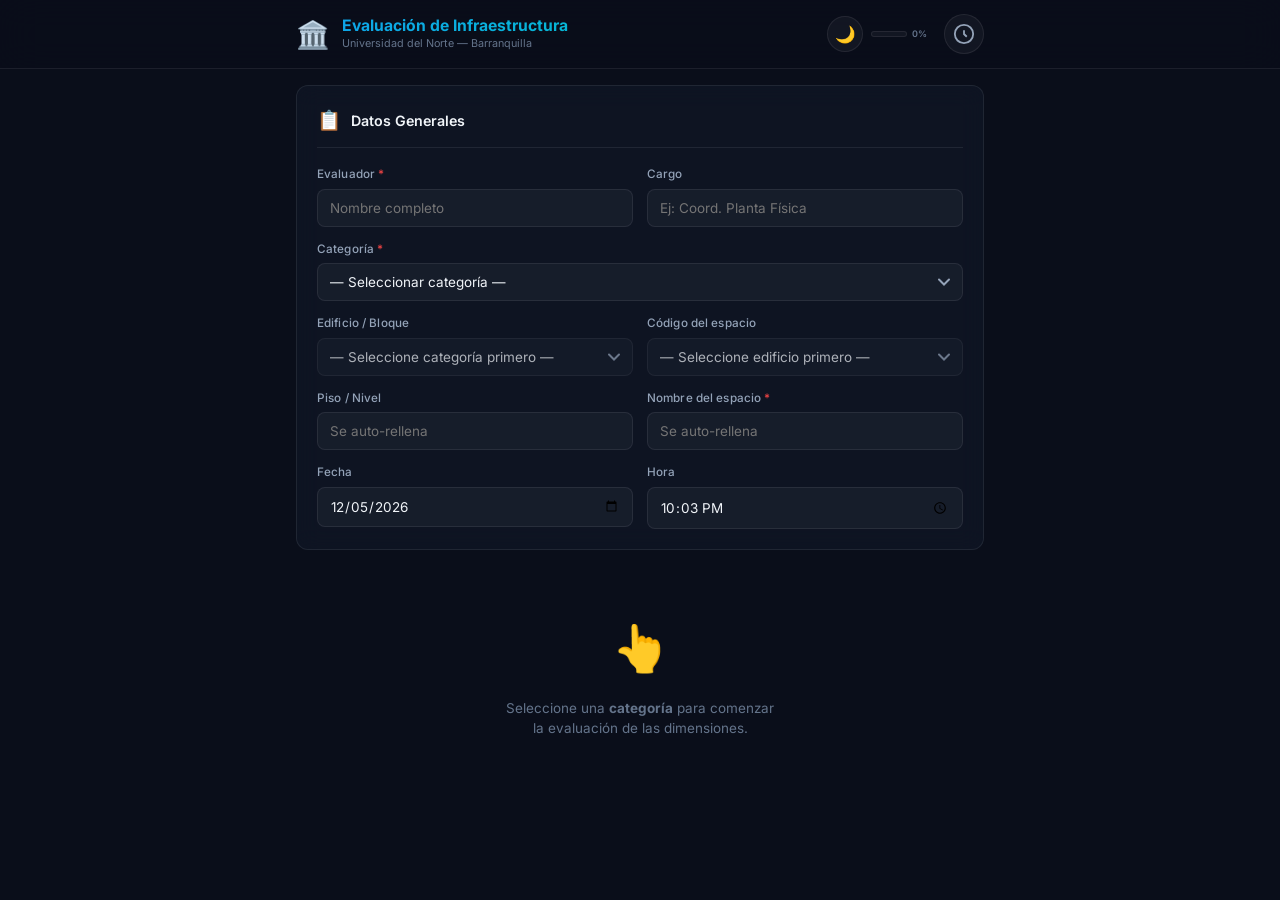
==== index.html @ 03ca499d "Actualizar espacios: Agregado espacio Piscina" ====
<!DOCTYPE html>
<html lang="es">
<head>
  <meta charset="UTF-8">
  <script>
    window.onerror = function (message, url, lineNo, colNo, error) {
      alert("Error de JS detectado:\n" + message + "\nEn: " + url + "\nLínea: " + lineNo + " Col: " + colNo + "\nStack: " + (error ? error.stack : "N/A"));
      return false;
    };
  </script>
  <meta name="viewport" content="width=device-width, initial-scale=1.0, user-scalable=no">
  <title>Evaluación de Infraestructura v2 — UniNorte</title>
  <meta name="description" content="Formulario digital con captura fotográfica para evaluar espacios físicos e infraestructura universitaria.">
  <link rel="icon" type="image/png" href="icon.png">
  <link rel="apple-touch-icon" href="icon.png">
  <meta name="apple-mobile-web-app-capable" content="yes">
  <meta name="apple-mobile-web-app-status-bar-style" content="black-translucent">
  <meta name="apple-mobile-web-app-title" content="Eval UniNorte">
  <link rel="preconnect" href="https://fonts.googleapis.com">
  <link rel="preconnect" href="https://fonts.gstatic.com" crossorigin>
  <link href="https://fonts.googleapis.com/css2?family=Inter:wght@300;400;500;600;700;800&display=swap" rel="stylesheet">
  <style>
    /* === INICIO_CSS === */
/* ==========================================================
   styles.css — UniNorte Evaluation Form v2 (with Photos)
   Dark theme, glassmorphism, mobile-first
   ========================================================== */

:root {
  --bg-primary: #0a0e1a;
  --bg-secondary: #111827;
  --bg-card: rgba(17, 24, 39, 0.7);
  --bg-glass: rgba(255, 255, 255, 0.04);
  --border: rgba(255, 255, 255, 0.08);
  --border-active: rgba(14, 165, 233, 0.4);
  --text-primary: #f1f5f9;
  --text-secondary: #94a3b8;
  --text-muted: #64748b;
  --accent-start: #0ea5e9;
  --accent-end: #06b6d4;
  --accent: #0ea5e9;
  --green: #22c55e;
  --blue: #3b82f6;
  --yellow: #eab308;
  --orange: #f97316;
  --red: #ef4444;
  --radius: 12px;
  --radius-sm: 8px;
  --shadow: 0 4px 24px rgba(0, 0, 0, 0.3);
  --transition: 0.2s cubic-bezier(0.4, 0, 0.2, 1);
}

[data-theme="light"] {
  --bg-primary: #f1f5f9;
  --bg-secondary: #ffffff;
  --bg-card: rgba(255, 255, 255, 0.85);
  --bg-glass: rgba(0, 0, 0, 0.03);
  --border: rgba(0, 0, 0, 0.1);
  --border-active: rgba(14, 165, 233, 0.5);
  --text-primary: #1e293b;
  --text-secondary: #475569;
  --text-muted: #94a3b8;
  --shadow: 0 4px 24px rgba(0, 0, 0, 0.08);
}

/* Theme Toggle */
.btn-theme {
  background: var(--bg-glass); border: 1px solid var(--border);
  color: var(--text-secondary); width: 36px; height: 36px;
  border-radius: 50%; display: flex; align-items: center; justify-content: center;
  cursor: pointer; transition: all var(--transition); font-size: 1.1rem; line-height: 1;
}
.btn-theme:hover { border-color: var(--accent); color: var(--accent); }

*, *::before, *::after { box-sizing: border-box; margin: 0; padding: 0; }
html { font-size: 15px; -webkit-tap-highlight-color: transparent; }

body {
  font-family: 'Inter', -apple-system, BlinkMacSystemFont, sans-serif;
  background: var(--bg-primary);
  color: var(--text-primary);
  min-height: 100dvh;
  line-height: 1.5;
  overflow-x: hidden;
}

/* ===== Header ===== */
.app-header {
  position: sticky; top: 0; z-index: 100;
  background: rgba(10, 14, 26, 0.85);
  backdrop-filter: blur(20px); -webkit-backdrop-filter: blur(20px);
  border-bottom: 1px solid var(--border);
}

.header-inner {
  max-width: 720px; margin: 0 auto; padding: 14px 16px;
  display: flex; align-items: center; justify-content: space-between; gap: 12px;
}

.header-brand { display: flex; align-items: center; gap: 12px; }
.header-icon { font-size: 1.8rem; line-height: 1; }

.header-brand h1 {
  font-size: 1.05rem; font-weight: 700;
  background: linear-gradient(135deg, var(--accent-start), var(--accent-end));
  -webkit-background-clip: text; -webkit-text-fill-color: transparent; background-clip: text;
  line-height: 1.3;
}

.header-brand p { font-size: 0.72rem; color: var(--text-muted); }

.header-actions { display: flex; align-items: center; gap: 8px; position: relative; }

/* Storage Indicator */
.storage-indicator {
  display: flex; align-items: center; gap: 5px;
}

.storage-bar {
  width: 36px; height: 6px;
  background: var(--bg-glass);
  border-radius: 3px;
  overflow: hidden;
  border: 1px solid var(--border);
}

.storage-fill {
  height: 100%; width: 0%;
  background: var(--green);
  border-radius: 3px;
  transition: width 0.5s ease, background 0.5s ease;
}

.storage-fill.warn { background: var(--yellow); }
.storage-fill.danger { background: var(--red); }

.storage-text {
  font-size: 0.6rem; color: var(--text-muted); font-weight: 600;
  min-width: 24px;
}

.btn-icon {
  background: var(--bg-glass); border: 1px solid var(--border);
  color: var(--text-secondary); width: 40px; height: 40px;
  border-radius: 50%; display: flex; align-items: center; justify-content: center;
  cursor: pointer; transition: all var(--transition);
}

.btn-icon:hover { background: rgba(14, 165, 233, 0.15); color: var(--accent); border-color: var(--border-active); }

.eval-badge {
  position: absolute; top: -4px; right: -4px;
  background: linear-gradient(135deg, var(--accent-start), var(--accent-end));
  color: white; font-size: 0.65rem; font-weight: 700;
  min-width: 20px; height: 20px; border-radius: 10px;
  display: flex; align-items: center; justify-content: center; padding: 0 5px;
}

/* ===== Main ===== */
.main-content { max-width: 720px; margin: 0 auto; padding: 16px; padding-bottom: 100px; }

/* ===== Form Sections ===== */
.form-section {
  background: var(--bg-card); border: 1px solid var(--border);
  border-radius: var(--radius); padding: 20px; margin-bottom: 16px;
  backdrop-filter: blur(12px); -webkit-backdrop-filter: blur(12px);
  animation: fadeInUp 0.3s ease-out;
}

@keyframes fadeInUp {
  from { opacity: 0; transform: translateY(12px); }
  to { opacity: 1; transform: translateY(0); }
}

.section-header {
  display: flex; align-items: center; gap: 10px;
  margin-bottom: 18px; padding-bottom: 12px; border-bottom: 1px solid var(--border);
}

.section-icon { font-size: 1.3rem; }
.section-header h2 { font-size: 0.95rem; font-weight: 600; }

.photo-hint {
  font-size: 0.75rem; color: var(--text-muted); margin-bottom: 16px;
  padding: 8px 12px; background: rgba(14, 165, 233, 0.06);
  border-radius: var(--radius-sm); border-left: 3px solid var(--accent);
}

/* ===== Form Grid ===== */
.form-grid { display: grid; grid-template-columns: 1fr 1fr; gap: 14px; }
.form-group { display: flex; flex-direction: column; gap: 5px; }
.form-group.full-width { grid-column: 1 / -1; }

label { font-size: 0.78rem; font-weight: 500; color: var(--text-secondary); letter-spacing: 0.01em; }
.required { color: var(--red); }
.label-warning { color: var(--orange) !important; font-weight: 600 !important; }

input, select, textarea {
  background: var(--bg-glass); border: 1px solid var(--border);
  border-radius: var(--radius-sm); color: var(--text-primary);
  font-family: inherit; font-size: 0.9rem; padding: 10px 12px;
  transition: all var(--transition); width: 100%;
}

input:focus, select:focus, textarea:focus {
  outline: none; border-color: var(--accent); box-shadow: 0 0 0 3px rgba(14, 165, 233, 0.15);
}

select {
  cursor: pointer; appearance: none;
  background-image: url("data:image/svg+xml,%3Csvg width='12' height='8' viewBox='0 0 12 8' fill='none' xmlns='http://www.w3.org/2000/svg'%3E%3Cpath d='M1 1.5L6 6.5L11 1.5' stroke='%2394a3b8' stroke-width='2' stroke-linecap='round'/%3E%3C/svg%3E");
  background-repeat: no-repeat; background-position: right 12px center; padding-right: 36px;
}

select option {
  background-color: var(--bg-secondary);
  color: var(--text-primary);
}

textarea { resize: vertical; min-height: 70px; }

/* ===== Dimension Cards ===== */
.dimension-card {
  background: var(--bg-glass); border: 1px solid var(--border);
  border-radius: var(--radius); padding: 16px; margin-bottom: 12px;
  transition: border-color var(--transition);
}

.dimension-card.scored { border-color: var(--border-active); }
.dimension-card.warning { border-color: rgba(249, 115, 22, 0.5); background: rgba(249, 115, 22, 0.04); }

.dim-header { display: flex; align-items: center; justify-content: space-between; margin-bottom: 12px; }
.dim-name { font-size: 0.88rem; font-weight: 600; }

.dim-score-badge {
  font-size: 0.75rem; font-weight: 700; padding: 3px 10px;
  border-radius: 20px; background: var(--bg-glass); color: var(--text-muted);
  transition: all var(--transition);
}

/* Score Radio Group */
.score-group { display: flex; gap: 6px; flex-wrap: wrap; }
.score-option { position: relative; }
.score-option input { position: absolute; opacity: 0; width: 0; height: 0; }

.score-label {
  display: flex; align-items: center; justify-content: center;
  width: 44px; height: 40px; border-radius: var(--radius-sm);
  border: 1.5px solid var(--border); background: var(--bg-glass);
  font-size: 0.85rem; font-weight: 600; color: var(--text-secondary);
  cursor: pointer; transition: all var(--transition); user-select: none;
}

.score-label:hover { border-color: var(--text-muted); background: rgba(255, 255, 255, 0.06); }
.score-option input:checked + .score-label { transform: scale(1.05); box-shadow: 0 2px 12px rgba(0, 0, 0, 0.3); }

.score-option input[value="5"]:checked + .score-label { background: rgba(34, 197, 94, 0.2); border-color: var(--green); color: var(--green); }
.score-option input[value="4"]:checked + .score-label { background: rgba(59, 130, 246, 0.2); border-color: var(--blue); color: var(--blue); }
.score-option input[value="3"]:checked + .score-label { background: rgba(234, 179, 8, 0.2); border-color: var(--yellow); color: var(--yellow); }
.score-option input[value="2"]:checked + .score-label { background: rgba(249, 115, 22, 0.2); border-color: var(--orange); color: var(--orange); }
.score-option input[value="1"]:checked + .score-label { background: rgba(239, 68, 68, 0.2); border-color: var(--red); color: var(--red); }
.score-option input[value="na"]:checked + .score-label { background: rgba(100, 116, 139, 0.2); border-color: var(--text-muted); color: var(--text-muted); }

.score-label.na-label { font-size: 0.7rem; letter-spacing: 0.03em; }

/* ===== Photo Section per Dimension ===== */
.dim-photo-row {
  display: flex; align-items: center; gap: 8px; margin-top: 10px; flex-wrap: wrap;
}

.btn-photo {
  display: inline-flex; align-items: center; gap: 5px;
  padding: 6px 12px; border-radius: var(--radius-sm);
  border: 1.5px dashed var(--border); background: transparent;
  color: var(--text-muted); font-family: inherit; font-size: 0.72rem; font-weight: 500;
  cursor: pointer; transition: all var(--transition);
}

.btn-photo:hover { border-color: var(--accent); color: var(--accent); background: rgba(14, 165, 233, 0.06); }
.btn-photo:disabled { opacity: 0.3; cursor: not-allowed; }
.btn-photo:disabled:hover { border-color: var(--border); color: var(--text-muted); background: transparent; }

.photo-thumb-wrap {
  position: relative; display: inline-block;
}

.photo-thumb {
  width: 48px; height: 48px; border-radius: var(--radius-sm);
  object-fit: cover; border: 1.5px solid var(--border);
  cursor: pointer; transition: all var(--transition);
}

.photo-thumb:hover { border-color: var(--accent); transform: scale(1.08); }

.photo-remove {
  position: absolute; top: -6px; right: -6px;
  width: 20px; height: 20px; border-radius: 50%;
  background: var(--red); color: white; border: 2px solid var(--bg-primary);
  font-size: 0.6rem; font-weight: 700;
  display: flex; align-items: center; justify-content: center;
  cursor: pointer; transition: transform var(--transition);
  line-height: 1;
}

.photo-remove:hover { transform: scale(1.2); }

.photo-count {
  font-size: 0.68rem; color: var(--text-muted); font-weight: 500;
}

/* ===== Lightbox ===== */
.lightbox {
  position: fixed; inset: 0; z-index: 500;
  background: rgba(0, 0, 0, 0.92);
  display: flex; align-items: center; justify-content: center;
  opacity: 0; visibility: hidden; transition: all 0.3s ease;
}

.lightbox.open { opacity: 1; visibility: visible; }

.lightbox img {
  max-width: 92vw; max-height: 88vh;
  border-radius: var(--radius); object-fit: contain;
  box-shadow: 0 8px 40px rgba(0, 0, 0, 0.5);
}

.lightbox-close {
  position: absolute; top: 16px; right: 16px;
  background: rgba(255, 255, 255, 0.1); border: 1px solid rgba(255, 255, 255, 0.2);
  color: white; width: 40px; height: 40px; border-radius: 50%;
  font-size: 1.2rem; cursor: pointer; display: flex; align-items: center; justify-content: center;
  transition: background var(--transition);
}

.lightbox-close:hover { background: rgba(255, 255, 255, 0.2); }

/* ===== Descriptor Accordion ===== */
.dim-descriptors-toggle {
  display: inline-flex; align-items: center; gap: 4px; margin-top: 10px;
  font-size: 0.72rem; color: var(--text-muted); cursor: pointer;
  background: none; border: none; padding: 4px 0; transition: color var(--transition);
}

.dim-descriptors-toggle:hover { color: var(--accent); }
.dim-descriptors-toggle .arrow { transition: transform var(--transition); font-size: 0.6rem; }
.dim-descriptors-toggle.open .arrow { transform: rotate(90deg); }

.dim-descriptors {
  display: none; margin-top: 10px; padding: 10px 12px;
  background: rgba(0, 0, 0, 0.2); border-radius: var(--radius-sm);
  font-size: 0.75rem; line-height: 1.6;
}

.dim-descriptors.open { display: block; animation: fadeInUp 0.2s ease-out; }

.desc-item { display: flex; gap: 8px; padding: 5px 0; border-bottom: 1px solid rgba(255, 255, 255, 0.04); }
.desc-item:last-child { border-bottom: none; }
.desc-score { font-weight: 700; min-width: 18px; flex-shrink: 0; }
.desc-score.s5 { color: var(--green); } .desc-score.s4 { color: var(--blue); }
.desc-score.s3 { color: var(--yellow); } .desc-score.s2 { color: var(--orange); }
.desc-score.s1 { color: var(--red); }
.desc-text { color: var(--text-secondary); }

/* ===== Result ===== */
.result-card {
  display: flex; align-items: center; gap: 20px; padding: 20px;
  border-radius: var(--radius); background: var(--bg-glass);
  border: 1px solid var(--border); transition: all 0.4s ease;
}

.result-score { display: flex; flex-direction: column; align-items: center; min-width: 80px; }

.score-value { font-size: 2.4rem; font-weight: 800; line-height: 1; transition: color 0.4s ease; }
.score-label { font-size: 0.7rem; color: var(--text-muted); margin-top: 4px; text-transform: uppercase; letter-spacing: 0.08em; }

.result-details { flex: 1; }

.result-badge {
  display: inline-block; padding: 5px 16px; border-radius: 20px;
  font-size: 0.85rem; font-weight: 700; background: var(--bg-glass);
  color: var(--text-muted); transition: all 0.4s ease;
}

.result-action { font-size: 0.78rem; color: var(--text-secondary); margin-top: 8px; }

/* ===== Buttons ===== */
.form-actions { display: flex; gap: 12px; margin-top: 8px; padding-bottom: 20px; }

.btn-primary {
  flex: 1; display: flex; align-items: center; justify-content: center; gap: 8px;
  padding: 14px 24px; border: none; border-radius: var(--radius);
  background: linear-gradient(135deg, var(--accent-start), var(--accent-end));
  color: white; font-family: inherit; font-size: 0.95rem; font-weight: 600;
  cursor: pointer; transition: all var(--transition);
  box-shadow: 0 4px 16px rgba(14, 165, 233, 0.3);
}

.btn-primary:hover { transform: translateY(-1px); box-shadow: 0 6px 24px rgba(14, 165, 233, 0.4); }
.btn-primary:active { transform: translateY(0); }

.btn-secondary {
  padding: 14px 20px; border: 1px solid var(--border); border-radius: var(--radius);
  background: var(--bg-glass); color: var(--text-secondary);
  font-family: inherit; font-size: 0.88rem; font-weight: 500;
  cursor: pointer; transition: all var(--transition);
}

.btn-secondary:hover { border-color: var(--text-muted); color: var(--text-primary); }

.btn-sm {
  padding: 8px 14px; border-radius: var(--radius-sm); font-size: 0.78rem; font-weight: 500;
  cursor: pointer; transition: all var(--transition); font-family: inherit;
}

.btn-outline { background: var(--bg-glass); border: 1px solid var(--border); color: var(--text-secondary); }
.btn-outline:hover { border-color: var(--accent); color: var(--accent); }
.btn-danger { background: rgba(239, 68, 68, 0.1); border: 1px solid rgba(239, 68, 68, 0.3); color: var(--red); }
.btn-danger:hover { background: rgba(239, 68, 68, 0.2); }

/* ===== Empty State ===== */
.empty-state { text-align: center; padding: 48px 20px; color: var(--text-muted); }
.empty-icon { font-size: 3rem; margin-bottom: 16px; animation: bounce 2s infinite; }
@keyframes bounce { 0%, 100% { transform: translateY(0); } 50% { transform: translateY(-8px); } }
.empty-state p { font-size: 0.9rem; max-width: 280px; margin: 0 auto; }

/* ===== Drawer ===== */
.drawer-overlay {
  position: fixed; inset: 0; background: rgba(0, 0, 0, 0.6); z-index: 200;
  opacity: 0; visibility: hidden; transition: all 0.3s ease;
}

.drawer-overlay.open { opacity: 1; visibility: visible; }

.drawer {
  position: fixed; top: 0; right: -100%; width: min(400px, 90vw); height: 100dvh;
  background: var(--bg-secondary); border-left: 1px solid var(--border); z-index: 201;
  display: flex; flex-direction: column;
  transition: right 0.35s cubic-bezier(0.4, 0, 0.2, 1); overflow: hidden;
}

.drawer.open { right: 0; }

.drawer-header {
  display: flex; align-items: center; justify-content: space-between;
  padding: 16px 20px; border-bottom: 1px solid var(--border); flex-shrink: 0;
}

.drawer-header h2 { font-size: 1rem; font-weight: 600; }

.drawer-actions {
  display: flex; gap: 8px; padding: 12px 20px; border-bottom: 1px solid var(--border);
  flex-wrap: wrap; flex-shrink: 0;
}

.drawer-stats {
  padding: 12px 20px; font-size: 0.78rem; color: var(--text-muted);
  border-bottom: 1px solid var(--border); flex-shrink: 0;
}

.drawer-list { flex: 1; overflow-y: auto; padding: 12px 20px; }

.history-item {
  display: flex; align-items: center; gap: 12px;
  padding: 12px; margin-bottom: 8px;
  border-radius: var(--radius-sm); background: var(--bg-glass);
  border: 1px solid var(--border); border-left: 4px solid var(--text-muted);
  transition: all var(--transition);
}

.history-item:hover { background: rgba(255, 255, 255, 0.06); }
.history-info { flex: 1; min-width: 0; }
.history-name { font-size: 0.85rem; font-weight: 600; white-space: nowrap; overflow: hidden; text-overflow: ellipsis; }
.history-meta { font-size: 0.72rem; color: var(--text-muted); margin-top: 2px; }
.history-photos { font-size: 0.65rem; color: var(--accent); margin-top: 1px; }
.history-score { font-size: 1.1rem; font-weight: 800; min-width: 36px; text-align: center; }

.history-delete {
  background: none; border: none; color: var(--text-muted);
  cursor: pointer; padding: 4px; font-size: 1rem; transition: color var(--transition); flex-shrink: 0;
}

.history-delete:hover { color: var(--red); }
.history-empty { text-align: center; padding: 40px 0; color: var(--text-muted); font-size: 0.85rem; }

/* ===== Toast ===== */
.toast {
  position: fixed; bottom: -80px; left: 50%; transform: translateX(-50%);
  background: var(--bg-secondary); border: 1px solid var(--border);
  color: var(--text-primary); padding: 12px 24px; border-radius: var(--radius);
  font-size: 0.85rem; font-weight: 500; z-index: 300; box-shadow: var(--shadow);
  transition: bottom 0.4s cubic-bezier(0.4, 0, 0.2, 1); white-space: nowrap;
  max-width: 90vw; overflow: hidden; text-overflow: ellipsis;
}

.toast.show { bottom: 24px; }

/* ===== Perception / Attractiveness Scale ===== */
.perception-question {
  font-size: 0.95rem; font-weight: 500; color: var(--text-secondary);
  margin-bottom: 16px; line-height: 1.5; text-align: center;
}

.perception-scale {
  display: flex; justify-content: center; gap: 10px;
  flex-wrap: wrap; margin-bottom: 8px;
}

.perception-option {
  display: flex; flex-direction: column; align-items: center; gap: 6px;
  cursor: pointer; user-select: none; -webkit-user-select: none;
  transition: all 0.25s cubic-bezier(0.4, 0, 0.2, 1);
}

.perception-option input[type="radio"] {
  position: absolute; opacity: 0; width: 0; height: 0;
}

.perception-emoji {
  font-size: 2.8rem; line-height: 1;
  width: 64px; height: 64px;
  display: flex; align-items: center; justify-content: center;
  border-radius: 50%;
  border: 2px solid var(--border);
  background: var(--bg-glass);
  transition: all 0.25s cubic-bezier(0.4, 0, 0.2, 1);
}

.perception-option:active .perception-emoji {
  transform: scale(0.9);
}

.perception-option input:checked ~ .perception-emoji {
  transform: scale(1.18);
  border-color: var(--accent);
  box-shadow: 0 0 20px rgba(14, 165, 233, 0.35), 0 0 40px rgba(14, 165, 233, 0.1);
  background: rgba(14, 165, 233, 0.12);
}

.perception-label {
  font-size: 0.7rem; font-weight: 600; color: var(--text-muted);
  text-align: center; max-width: 72px; line-height: 1.2;
  transition: color 0.2s;
}

.perception-option input:checked ~ .perception-label {
  color: var(--accent);
}

.perception-selected-text {
  text-align: center; font-size: 0.82rem; font-weight: 500;
  color: var(--accent); min-height: 1.3em;
  margin-top: 4px;
  transition: opacity 0.3s;
}

/* Responsive: larger emojis on phones for easy tapping */
@media (max-width: 500px) {
  .perception-emoji {
    font-size: 2.5rem; width: 58px; height: 58px;
  }
  .perception-scale { gap: 6px; }
  .perception-label { font-size: 0.65rem; max-width: 62px; }
}

@media (min-width: 501px) {
  .perception-emoji {
    font-size: 3rem; width: 70px; height: 70px;
  }
}

/* ===== Responsive ===== */
@media (max-width: 500px) {
  html { font-size: 14px; }
  .form-grid { grid-template-columns: 1fr; }
  .result-card { flex-direction: column; text-align: center; }
  .form-actions { flex-direction: column; }
  .score-label { width: 40px; height: 36px; font-size: 0.8rem; }
  .header-brand h1 { font-size: 0.92rem; }
  .photo-thumb { width: 42px; height: 42px; }
}
    /* === FIN_CSS === */
  </style>
</head>
<body>
  <!-- Header -->
  <header class="app-header">
    <div class="header-inner">
      <div class="header-brand">
        <div class="header-icon">🏛️</div>
        <div>
          <h1>Evaluación de Infraestructura</h1>
          <p>Universidad del Norte — Barranquilla</p>
        </div>
      </div>
      <div class="header-actions">
        <button id="btnTheme" class="btn-theme" title="Cambiar tema">🌙</button>
        <div class="storage-indicator" id="storageIndicator" title="Uso de almacenamiento">
          <div class="storage-bar"><div class="storage-fill" id="storageFill"></div></div>
          <span class="storage-text" id="storageText">0%</span>
        </div>
        <button id="btnHistory" class="btn-icon" title="Historial">
          <svg width="22" height="22" viewBox="0 0 24 24" fill="none" stroke="currentColor" stroke-width="2"><path d="M12 8v4l3 3"/><circle cx="12" cy="12" r="10"/></svg>
        </button>
        <span id="evalCount" class="eval-badge">0</span>
      </div>
    </div>
  </header>

  <!-- Main Form -->
  <main class="main-content">
    <form id="evalForm" autocomplete="off">
      <!-- Section: General Data -->
      <section class="form-section">
        <div class="section-header">
          <span class="section-icon">📋</span>
          <h2>Datos Generales</h2>
        </div>
        <div class="form-grid">
          <!-- Evaluador & Cargo (persisten entre evaluaciones) -->
          <div class="form-group">
            <label for="evaluador">Evaluador <span class="required">*</span></label>
            <input type="text" id="evaluador" placeholder="Nombre completo" required />
          </div>
          <div class="form-group">
            <label for="cargo">Cargo</label>
            <input type="text" id="cargo" placeholder="Ej: Coord. Planta Física" />
          </div>

          <!-- Cascada: Categoría → Edificio → Código → Auto-fill -->
          <div class="form-group full-width">
            <label for="categoria">Categoría <span class="required">*</span></label>
            <select id="categoria" required>
              <option value="">— Seleccionar categoría —</option>
            </select>
          </div>
          <div class="form-group" id="edificioGroup">
            <label for="edificio">Edificio / Bloque</label>
            <select id="edificio" disabled>
              <option value="">— Seleccione categoría primero —</option>
            </select>
          </div>
          <div class="form-group" id="codigoGroup">
            <label for="codigo">Código del espacio</label>
            <select id="codigo" disabled>
              <option value="">— Seleccione edificio primero —</option>
            </select>
          </div>
          <div class="form-group">
            <label for="piso">Piso / Nivel</label>
            <input type="text" id="piso" placeholder="Se auto-rellena" />
          </div>
          <div class="form-group">
            <label for="nombre">Nombre del espacio <span class="required">*</span></label>
            <input type="text" id="nombre" placeholder="Se auto-rellena" required />
          </div>
          <div class="form-group">
            <label for="fecha">Fecha</label>
            <input type="date" id="fecha" />
          </div>
          <div class="form-group">
            <label for="hora">Hora</label>
            <input type="time" id="hora" />
          </div>
        </div>
      </section>

      <!-- Section: Dimensions (Dynamic) -->
      <section class="form-section" id="dimensionsSection" style="display:none;">
        <div class="section-header">
          <span class="section-icon" id="catIcon">📐</span>
          <h2 id="catTitle">Dimensiones de Evaluación</h2>
        </div>
        <p class="photo-hint">📷 Puede adjuntar hasta 2 fotos por dimensión como evidencia.</p>
        <div id="dimensionsContainer"></div>
      </section>

      <!-- Live Result -->
      <section class="form-section result-section" id="resultSection" style="display:none;">
        <div class="section-header">
          <span class="section-icon">📊</span>
          <h2>Resultado</h2>
        </div>
        <div class="result-card" id="resultCard">
          <div class="result-score">
            <span class="score-value" id="scoreValue">—</span>
            <span class="score-label">Promedio</span>
          </div>
          <div class="result-details">
            <div class="result-badge" id="resultBadge">Sin evaluar</div>
            <div class="result-action" id="resultAction"></div>
          </div>
        </div>
      </section>

      <!-- Observations -->
      <section class="form-section" id="obsSection" style="display:none;">
        <div class="section-header">
          <span class="section-icon">📝</span>
          <h2>Observaciones</h2>
        </div>
        <div class="form-group full-width">
          <label for="observaciones">Observaciones generales</label>
          <textarea id="observaciones" rows="3" placeholder="Describa hallazgos relevantes..."></textarea>
        </div>
        <div class="form-group full-width" id="accionesGroup" style="display:none;">
          <label for="acciones" class="label-warning">⚠️ Acciones inmediatas requeridas (puntaje ≤ 2 detectado)</label>
          <textarea id="acciones" rows="3" placeholder="Describa las acciones inmediatas necesarias..."></textarea>
        </div>
      </section>

      <!-- Perception / Attractiveness -->
      <section class="form-section" id="perceptionSection" style="display:none;">
        <div class="section-header">
          <span class="section-icon">✨</span>
          <h2>Percepción de Atractividad</h2>
        </div>
        <p class="perception-question">Si un visitante externo viera este espacio, ¿qué impresión se llevaría?</p>
        <div class="perception-scale" id="perceptionScale">
          <label class="perception-option">
            <input type="radio" name="percepcion" value="5" />
            <span class="perception-emoji">🤩</span>
            <span class="perception-label">¡Impresionante!</span>
          </label>
          <label class="perception-option">
            <input type="radio" name="percepcion" value="4" />
            <span class="perception-emoji">😊</span>
            <span class="perception-label">Agradable</span>
          </label>
          <label class="perception-option">
            <input type="radio" name="percepcion" value="3" />
            <span class="perception-emoji">😐</span>
            <span class="perception-label">Neutro</span>
          </label>
          <label class="perception-option">
            <input type="radio" name="percepcion" value="2" />
            <span class="perception-emoji">😕</span>
            <span class="perception-label">Poco atractivo</span>
          </label>
          <label class="perception-option">
            <input type="radio" name="percepcion" value="1" />
            <span class="perception-emoji">😬</span>
            <span class="perception-label">Desfavorable</span>
          </label>
        </div>
        <div class="perception-selected-text" id="perceptionText"></div>
        <div class="form-group full-width" style="margin-top: 12px;">
          <label for="mejoraria">💡 ¿Qué mejoraría para hacerlo más atractivo? <span style="color:var(--text-muted);font-weight:400;">(opcional)</span></label>
          <textarea id="mejoraria" rows="2" placeholder="Ej: Pintar las paredes de un color más cálido, agregar plantas..."></textarea>
        </div>
      </section>

      <!-- Submit -->
      <div class="form-actions" id="formActions" style="display:none;">
        <button type="submit" class="btn-primary" id="btnSave">
          <svg width="20" height="20" viewBox="0 0 24 24" fill="none" stroke="currentColor" stroke-width="2"><path d="M19 21H5a2 2 0 0 1-2-2V5a2 2 0 0 1 2-2h11l5 5v11a2 2 0 0 1-2 2z"/><polyline points="17 21 17 13 7 13 7 21"/><polyline points="7 3 7 8 15 8"/></svg>
          Guardar Evaluación
        </button>
        <button type="reset" class="btn-secondary" id="btnReset">Limpiar formulario</button>
      </div>
    </form>

    <!-- Empty state -->
    <div class="empty-state" id="emptyState">
      <div class="empty-icon">👆</div>
      <p>Seleccione una <strong>categoría</strong> para comenzar la evaluación de las dimensiones.</p>
    </div>
  </main>

  <!-- Hidden file input for photo capture -->
  <input type="file" id="photoInput" accept="image/*" capture="environment" style="display:none;" />

  <!-- Photo Lightbox -->
  <div class="lightbox" id="lightbox">
    <button class="lightbox-close" id="lightboxClose">✕</button>
    <img id="lightboxImg" src="" alt="Evidencia fotográfica" />
  </div>

  <!-- History Drawer -->
  <div class="drawer-overlay" id="drawerOverlay"></div>
  <aside class="drawer" id="historyDrawer">
    <div class="drawer-header">
      <h2>Historial de Evaluaciones</h2>
      <button class="btn-icon" id="btnCloseDrawer">✕</button>
    </div>
    <div class="drawer-actions">
      <button class="btn-sm btn-outline" id="btnExportCSV">📥 CSV (datos)</button>
      <button class="btn-sm btn-outline" id="btnExportJSON">📦 JSON (con fotos)</button>
      <button class="btn-sm btn-outline" id="btnImportTrigger">📤 Importar</button>
      <input type="file" id="btnImport" accept=".csv,.json" style="display:none;" />
      <button class="btn-sm btn-danger" id="btnClearAll">🗑️ Limpiar todo</button>
    </div>
    <div class="drawer-stats" id="drawerStats"></div>
    <div class="drawer-list" id="historyList"></div>
  </aside>

  <!-- Toast -->
  <div class="toast" id="toast"></div>

  <!-- Rúbrica data.js -->
  <script>
    // === INICIO_DATA ===
// Espacios físicos extraídos del archivo Excel v2.0
// Generado automáticamente — no editar manualmente
const ESPACIOS = [
  {cat:"salon",ed:"BLOI1",cod:"I1-22",piso:"2",nom:"Salón I1-22"},
  {cat:"salon",ed:"BLOI1",cod:"I1-26",piso:"2",nom:"Salón I1-26"},
  {cat:"salon",ed:"BLOI1",cod:"I1-23",piso:"2",nom:"Salón I1-23"},
  {cat:"salon",ed:"BLOI1",cod:"I1-24",piso:"2",nom:"Salón I1-24"},
  {cat:"salon",ed:"BLOI1",cod:"I1-27",piso:"2",nom:"Salón I1-27"},
  {cat:"salon",ed:"BLOI1",cod:"I1-25",piso:"2",nom:"Salón I1-25"},
  {cat:"salon",ed:"BLOI1",cod:"I1-21",piso:"2",nom:"Salón I1-21"},
  {cat:"salon",ed:"BLOI2",cod:"I2-24",piso:"2",nom:"Salón I2-24"},
  {cat:"salon",ed:"BLOI2",cod:"I2-12",piso:"1",nom:"Salón I2-12"},
  {cat:"salon",ed:"BLOI2",cod:"I2-23",piso:"2",nom:"Salón I2-23"},
  {cat:"salon",ed:"BLOI2",cod:"I2-15",piso:"1",nom:"Salón I2-15"},
  {cat:"salon",ed:"BLOI2",cod:"I2-21",piso:"2",nom:"Salón I2-21"},
  {cat:"salon",ed:"BLOI2",cod:"I2-11",piso:"1",nom:"Salón I2-11"},
  {cat:"salon",ed:"BLOI2",cod:"I2-22",piso:"2",nom:"Salón I2-22"},
  {cat:"salon",ed:"BLOI2",cod:"I2-13",piso:"1",nom:"Salón I2-13"},
  {cat:"salon",ed:"BLOI2",cod:"I2-25",piso:"2",nom:"Salón I2-25"},
  {cat:"salon",ed:"BLOI2",cod:"I2-14",piso:"1",nom:"Salón I2-14"},
  {cat:"salon",ed:"BLOI3",cod:"I3-21",piso:"2",nom:"Salón I3-21"},
  {cat:"salon",ed:"BLOI3",cod:"I3-24",piso:"2",nom:"Salón I3-24"},
  {cat:"salon",ed:"BLOI3",cod:"I3-23",piso:"2",nom:"Salón I3-23"},
  {cat:"salon",ed:"BLOI3",cod:"I3-11",piso:"1",nom:"Salón I3-11"},
  {cat:"salon",ed:"BLOI3",cod:"I3-13",piso:"1",nom:"Salón I3-13"},
  {cat:"salon",ed:"BLOI3",cod:"I3-22",piso:"2",nom:"Salón I3-22"},
  {cat:"salon",ed:"BLOI3",cod:"I3-12",piso:"1",nom:"Salón I3-12"},
  {cat:"salon",ed:"BLOI4",cod:"I4-12",piso:"1",nom:"Salón I4-12"},
  {cat:"salon",ed:"BLOI4",cod:"I4-25",piso:"2",nom:"Salón I4-25"},
  {cat:"salon",ed:"BLOI4",cod:"I4-S13",piso:"S",nom:"Salón I4-S13"},
  {cat:"salon",ed:"BLOI4",cod:"I4-13",piso:"1",nom:"Salón I4-13"},
  {cat:"salon",ed:"BLOI4",cod:"I4-S11",piso:"S",nom:"Salón I4-S11"},
  {cat:"salon",ed:"BLOI4",cod:"I4-11",piso:"1",nom:"Salón I4-11"},
  {cat:"salon",ed:"BLOI4",cod:"I4-21",piso:"2",nom:"Salón I4-21"},
  {cat:"salon",ed:"BLOI4",cod:"I4-15",piso:"1",nom:"Salón I4-15"},
  {cat:"salon",ed:"BLOI4",cod:"I4-28",piso:"2",nom:"Salón I4-28"},
  {cat:"salon",ed:"BLOI4",cod:"I4-22",piso:"2",nom:"Salón I4-22"},
  {cat:"salon",ed:"BLOI4",cod:"I4-14",piso:"1",nom:"Salón I4-14"},
  {cat:"salon",ed:"BLOI4",cod:"I4-23",piso:"2",nom:"Salón I4-23"},
  {cat:"salon",ed:"BLOI4",cod:"I4-27",piso:"2",nom:"Salón I4-27"},
  {cat:"salon",ed:"BLOI4",cod:"I4-S12",piso:"S",nom:"Salón I4-S12"},
  {cat:"salon",ed:"BLOI4",cod:"I4-26",piso:"2",nom:"Salón I4-26"},
  {cat:"salon",ed:"BLOI4",cod:"I4-24",piso:"2",nom:"Salón I4-24"},
  {cat:"salon",ed:"BLOQB",cod:"32B",piso:"3",nom:"Salón de Clases / Salón 32B"},
  {cat:"salon",ed:"BLOQB",cod:"33B",piso:"3",nom:"Salón de Clases / Salón 33B"},
  {cat:"salon",ed:"BLOQC",cod:"33C",piso:"3",nom:"Salón 33C"},
  {cat:"salon",ed:"BLOQC",cod:"14C",piso:"1",nom:"Salón 14C"},
  {cat:"salon",ed:"BLOQC",cod:"34C",piso:"3",nom:"Salón 34C"},
  {cat:"salon",ed:"BLOQC",cod:"38C",piso:"3",nom:"Salón 38C"},
  {cat:"salon",ed:"BLOQC",cod:"24C",piso:"2",nom:"Salón 24C"},
  {cat:"salon",ed:"BLOQC",cod:"31C",piso:"3",nom:"Salón 31C"},
  {cat:"salon",ed:"BLOQC",cod:"35C",piso:"3",nom:"Salón 35C"},
  {cat:"salon",ed:"BLOQC",cod:"13C",piso:"1",nom:"Salón 13C"},
  {cat:"salon",ed:"BLOQC",cod:"32C",piso:"3",nom:"Salón 32C"},
  {cat:"salon",ed:"BLOQC",cod:"26C",piso:"2",nom:"Salón 26C"},
  {cat:"salon",ed:"BLOQC",cod:"22C",piso:"2",nom:"Salón 22C"},
  {cat:"salon",ed:"BLOQC",cod:"36C",piso:"3",nom:"Salón 36C"},
  {cat:"salon",ed:"BLOQC",cod:"23C",piso:"2",nom:"Salón 23C"},
  {cat:"salon",ed:"BLOQC",cod:"A2C",piso:"2",nom:"Salón A2C"},
  {cat:"salon",ed:"BLOQC",cod:"A1C",piso:"1",nom:"Salón A1C"},
  {cat:"salon",ed:"BLOQC",cod:"25C",piso:"2",nom:"Salón 25C"},
  {cat:"salon",ed:"BLOQD",cod:"25D",piso:"2",nom:"Salón 25D"},
  {cat:"salon",ed:"BLOQD",cod:"24D",piso:"2",nom:"Salón 24D"},
  {cat:"salon",ed:"BLOQD",cod:"23D",piso:"2",nom:"Salón 23D"},
  {cat:"salon",ed:"BLOQD",cod:"31D",piso:"3",nom:"Salón 31D"},
  {cat:"salon",ed:"BLOQD",cod:"22D",piso:"2",nom:"Salón 22D"},
  {cat:"salon",ed:"BLOQE",cod:"32E",piso:"3",nom:"Salón 32E"},
  {cat:"salon",ed:"BLOQE",cod:"11E",piso:"1",nom:"Salón 11E"},
  {cat:"salon",ed:"BLOQE",cod:"33E",piso:"3",nom:"Salón 33E"},
  {cat:"salon",ed:"BLOQE",cod:"22E",piso:"2",nom:"Salón 22E"},
  {cat:"salon",ed:"BLOQE",cod:"23E",piso:"2",nom:"Salón 23E"},
  {cat:"salon",ed:"BLOQE",cod:"12E",piso:"1",nom:"Salón 12E"},
  {cat:"salon",ed:"BLOQE",cod:"24E",piso:"2",nom:"Salón 24E"},
  {cat:"salon",ed:"BLOQE",cod:"25E",piso:"2",nom:"Salón 25E"},
  {cat:"salon",ed:"BLOQF",cod:"21F",piso:"2",nom:"Salón 21F"},
  {cat:"salon",ed:"BLOQF",cod:"22F",piso:"2",nom:"Salón 22F"},
  {cat:"salon",ed:"BLOQF",cod:"25F",piso:"2",nom:"Salón 25F"},
  {cat:"salon",ed:"BLOQF",cod:"24F",piso:"2",nom:"Salón 24F"},
  {cat:"salon",ed:"BLOQF",cod:"23F",piso:"2",nom:"Salón 23F"},
  {cat:"salon",ed:"BLOQG",cod:"51G",piso:"5",nom:"Sala de Doctorado 1"},
  {cat:"salon",ed:"BLOQG",cod:"52G",piso:"5",nom:"Sala de Doctorado 2"},
  {cat:"salon",ed:"BLOQG",cod:"53G",piso:"5",nom:"Sala de Doctorado 3"},
  {cat:"salon",ed:"BLOQG1",cod:"31G1",piso:"3",nom:"Salón 31G1"},
  {cat:"salon",ed:"BLOQG1",cod:"34G1",piso:"3",nom:"Salón 34G1"},
  {cat:"salon",ed:"BLOQG1",cod:"22G1",piso:"2",nom:"Salón 22G1"},
  {cat:"salon",ed:"BLOQG1",cod:"54G1",piso:"5",nom:"Salón 54G1"},
  {cat:"salon",ed:"BLOQG1",cod:"25G1",piso:"2",nom:"Salón 25G1"},
  {cat:"salon",ed:"BLOQG1",cod:"55G1",piso:"5",nom:"Salón 55G1"},
  {cat:"salon",ed:"BLOQG1",cod:"33G1",piso:"3",nom:"Salón 33G1"},
  {cat:"salon",ed:"BLOQG1",cod:"32G1",piso:"3",nom:"Salón 32G1"},
  {cat:"salon",ed:"BLOQG1",cod:"51G1",piso:"5",nom:"Salón 51G1"},
  {cat:"salon",ed:"BLOQG1",cod:"21G1",piso:"2",nom:"Salón 21G1"},
  {cat:"salon",ed:"BLOQG1",cod:"42G1",piso:"4",nom:"Salón 42G1"},
  {cat:"salon",ed:"BLOQG1",cod:"45G1",piso:"4",nom:"Salón 45G1"},
  {cat:"salon",ed:"BLOQG1",cod:"43G1",piso:"4",nom:"Salón 43G1"},
  {cat:"salon",ed:"BLOQG1",cod:"24G1",piso:"2",nom:"Salón 24G1"},
  {cat:"salon",ed:"BLOQG1",cod:"41G1",piso:"4",nom:"Salón 41G1"},
  {cat:"salon",ed:"BLOQG1",cod:"23G1",piso:"2",nom:"Salón 23G1"},
  {cat:"salon",ed:"BLOQG1",cod:"35G1",piso:"3",nom:"Salón 35G1"},
  {cat:"salon",ed:"BLOQG1",cod:"44G1",piso:"4",nom:"Salón 44G1"},
  {cat:"salon",ed:"BLOQG1",cod:"52G1",piso:"5",nom:"Salón 52G1"},
  {cat:"salon",ed:"BLOQG1",cod:"53G1",piso:"5",nom:"Salón 53G1"},
  {cat:"salon",ed:"BLOQG2",cod:"31G2",piso:"3",nom:"Salón 31G2"},
  {cat:"salon",ed:"BLOQG2",cod:"32G2",piso:"3",nom:"Salón 32G2"},
  {cat:"salon",ed:"BLOQG2",cod:"25G2",piso:"2",nom:"Salón Harvard 2 -salón magistral"},
  {cat:"salon",ed:"BLOQG2",cod:"36G2",piso:"3",nom:"Salón 36G2"},
  {cat:"salon",ed:"BLOQG2",cod:"12G2",piso:"1",nom:"Salón 12G2"},
  {cat:"salon",ed:"BLOQG2",cod:"11G2",piso:"1",nom:"Salón 11G2"},
  {cat:"salon",ed:"BLOQG2",cod:"33G2",piso:"3",nom:"Salón 33G2"},
  {cat:"salon",ed:"BLOQG2",cod:"37G2",piso:"3",nom:"Salón 37G2"},
  {cat:"salon",ed:"BLOQG2",cod:"21G2",piso:"2",nom:"Salón 21G2"},
  {cat:"salon",ed:"BLOQG2",cod:"38G2",piso:"3",nom:"Salón 38G2"},
  {cat:"salon",ed:"BLOQG2",cod:"23G2",piso:"2",nom:"Salón Harvard- salón magistral"},
  {cat:"salon",ed:"BLOQG2",cod:"35G2",piso:"3",nom:"Salón 35G2"},
  {cat:"salon",ed:"BLOQG2",cod:"51G2",piso:"5",nom:"Salón 51G2"},
  {cat:"salon",ed:"BLOQG2",cod:"13G2",piso:"1",nom:"Salón 13G2"},
  {cat:"salon",ed:"BLOQG2",cod:"34G2",piso:"3",nom:"Salón 34G2"},
  {cat:"salon",ed:"BLOQG2",cod:"54G2",piso:"5",nom:"Sala de Doctorado 4"},
  {cat:"salon",ed:"BLOQG2",cod:"22G2",piso:"2",nom:"Oralidad- salón magistral"},
  {cat:"salon",ed:"BLOQJ1",cod:"14J",piso:"1",nom:"Salon de clases 14J"},
  {cat:"salon",ed:"BLOQJ1",cod:"25J",piso:"2",nom:"Salon de clases 25J"},
  {cat:"salon",ed:"BLOQJ1",cod:"17J",piso:"1",nom:"Salon de clases 17J"},
  {cat:"salon",ed:"BLOQJ1",cod:"16J",piso:"1",nom:"Salon de clases 16J"},
  {cat:"salon",ed:"BLOQJ1",cod:"11J",piso:"1",nom:"Salon de clases 11J"},
  {cat:"salon",ed:"BLOQJ1",cod:"15J",piso:"1",nom:"Salon de clases 15J"},
  {cat:"salon",ed:"BLOQJ1",cod:"22J",piso:"2",nom:"Salon de clases 22J"},
  {cat:"salon",ed:"BLOQJ1",cod:"33J",piso:"3",nom:"Salon de clases 33J"},
  {cat:"salon",ed:"BLOQJ1",cod:"38J",piso:"3",nom:"Salon de clases 38J"},
  {cat:"salon",ed:"BLOQJ1",cod:"13J",piso:"1",nom:"Salon de clases 13J"},
  {cat:"salon",ed:"BLOQJ1",cod:"24J",piso:"2",nom:"Salon de clases 24J"},
  {cat:"salon",ed:"BLOQJ1",cod:"36J",piso:"3",nom:"Salon de clases 36J"},
  {cat:"salon",ed:"BLOQJ1",cod:"18J",piso:"1",nom:"Salon de clases 18J"},
  {cat:"salon",ed:"BLOQJ1",cod:"35J",piso:"3",nom:"Salon de clases 35J"},
  {cat:"salon",ed:"BLOQJ1",cod:"21J",piso:"2",nom:"Salon de clases 21J"},
  {cat:"salon",ed:"BLOQJ1",cod:"26J",piso:"2",nom:"Salon de clases 26J"},
  {cat:"salon",ed:"BLOQJ1",cod:"23J",piso:"2",nom:"Salon de clases 23J"},
  {cat:"salon",ed:"BLOQJ1",cod:"34J",piso:"3",nom:"Salon de clases 34J"},
  {cat:"salon",ed:"BLOQJ1",cod:"31J",piso:"3",nom:"Salon de clases 31J"},
  {cat:"salon",ed:"BLOQJ1",cod:"37J",piso:"3",nom:"Salon de clases 37J"},
  {cat:"salon",ed:"BLOQJ1",cod:"28J",piso:"2",nom:"Salon de clases 28J"},
  {cat:"salon",ed:"BLOQJ1",cod:"12J",piso:"1",nom:"Salon de clases 12J"},
  {cat:"salon",ed:"BLOQJ1",cod:"32J",piso:"3",nom:"Salon de clases 32J"},
  {cat:"salon",ed:"BLOQJ1",cod:"27J",piso:"2",nom:"Salon de clases27J"},
  {cat:"salon",ed:"BLOQK",cod:"21K",piso:"2",nom:"SALON 21K"},
  {cat:"salon",ed:"BLOQK",cod:"92K",piso:"9",nom:"Salón 92K"},
  {cat:"salon",ed:"BLOQK",cod:"93K",piso:"9",nom:"Salón 93K"},
  {cat:"salon",ed:"BLOQK",cod:"45K",piso:"4",nom:"Salón 45K"},
  {cat:"salon",ed:"BLOQK",cod:"41K",piso:"4",nom:"Salón 41K"},
  {cat:"salon",ed:"BLOQK",cod:"43K",piso:"4",nom:"Salón 43K"},
  {cat:"salon",ed:"BLOQK",cod:"46K",piso:"4",nom:"Salón 46K"},
  {cat:"salon",ed:"BLOQK",cod:"91K",piso:"9",nom:"Salón 91K"},
  {cat:"salon",ed:"BLOQK",cod:"44K",piso:"4",nom:"Salón 44K"},
  {cat:"salon",ed:"BLOQK",cod:"31K",piso:"3",nom:"SALON 31K"},
  {cat:"salon",ed:"BLOQK",cod:"42K",piso:"4",nom:"Salón 42K"},
  {cat:"salon",ed:"BLOQK",cod:"94K",piso:"9",nom:"Salón 94K"},
  {cat:"salon",ed:"BLOQK",cod:"95K",piso:"9",nom:"Salón 95K"},
  {cat:"salon",ed:"BLOQK",cod:"97K",piso:"9",nom:"Salón 97K"},
  {cat:"salon",ed:"BLOQK",cod:"96K",piso:"9",nom:"Salón 96K"},
  {cat:"salon",ed:"BLOQM",cod:"5M",piso:"1",nom:"Salón de clase música 5M"},
  {cat:"salon",ed:"BLOQM",cod:"4M",piso:"1",nom:"4M"},
  {cat:"salon",ed:"BLOQM",cod:"1M",piso:"1",nom:"1M"},
  {cat:"salon",ed:"BLOQM",cod:"2M",piso:"1",nom:"2M"},
  {cat:"salon",ed:"BLOQM",cod:"3M",piso:"1",nom:"3M"},
  {cat:"salon",ed:"COLIS",cod:"SAL1",piso:"1",nom:"Salón De Música No.1."},
  {cat:"laboratorio",ed:"BLOQK",cod:"1-1L",piso:"1",nom:"Lab. de Aprendizaje Estudiantes"},
  {cat:"laboratorio",ed:"BLOQK",cod:"1-2L",piso:"1",nom:"Lab. de Aprendizaje Docente"},
  {cat:"laboratorio",ed:"1L6",cod:"1L6-11",piso:"1",nom:"Lab. de Desarrollo de modelos y prototipos"},
  {cat:"laboratorio",ed:"1L6",cod:"1L6-21",piso:"2",nom:"Sala de Diseño Estudiantes"},
  {cat:"laboratorio",ed:"1L6",cod:"1L6-22",piso:"2",nom:"Sala Diseño de Estudiantes"},
  {cat:"laboratorio",ed:"1L6",cod:"1L6-31",piso:"3",nom:"Lab. de Sistemas Digitales"},
  {cat:"laboratorio",ed:"1L6",cod:"1L6-32",piso:"3",nom:"Sala 2 Investigación y Desarrollo"},
  {cat:"laboratorio",ed:"1L6",cod:"1L6-33",piso:"3",nom:"Sala 3 Investigación y Desarrollo"},
  {cat:"laboratorio",ed:"1L6",cod:"1L6-34",piso:"3",nom:"Sala 4 Investigación y Desarrollo"},
  {cat:"laboratorio",ed:"1L6",cod:"1L6-35",piso:"3",nom:"Sala 5 Investigación - Lab.Telemática"},
  {cat:"laboratorio",ed:"1L6",cod:"1L6-36",piso:"3",nom:"Sala 6 Investigación y Desarrollo"},
  {cat:"laboratorio",ed:"1L6",cod:"1L6-37",piso:"3",nom:"Sala 7 Investigación y Desarrollo"},
  {cat:"laboratorio",ed:"1L6",cod:"1L6-38",piso:"3",nom:"Sala 8 Investigación y Desarrollo"},
  {cat:"laboratorio",ed:"1L6",cod:"1L6-39",piso:"3",nom:"Sala 9 Investigación y Desarrollo"},
  {cat:"laboratorio",ed:"L4",cod:"2-1 L4",piso:"2",nom:"Laboratorio simulacion preclinica odontologica"},
  {cat:"laboratorio",ed:"BLOQC",cod:"21C",piso:"2",nom:"Taller Arquitectura"},
  {cat:"laboratorio",ed:"BLOQD",cod:"21D",piso:"2",nom:"Salón 21D"},
  {cat:"laboratorio",ed:"L4",cod:"2-2 L4",piso:"2",nom:"Laboratorio multifuncional de Materiales dentales"},
  {cat:"laboratorio",ed:"L4",cod:"2-3 L4",piso:"2",nom:"Laboratorio rayos X odontologicos"},
  {cat:"laboratorio",ed:"L4",cod:"2-4 L4",piso:"2",nom:"Laboratorio simulacion preclinica odontologica"},
  {cat:"laboratorio",ed:"BLOQK",cod:"3-1L",piso:"3",nom:"Lab Mecanica Computacional y Diseño"},
  {cat:"laboratorio",ed:"BLOQK",cod:"3-2L",piso:"3",nom:"Lab. de Hidráulica e Ing. Ambiental"},
  {cat:"laboratorio",ed:"BLOQB",cod:"34B",piso:"3",nom:"Salón de Dibujo"},
  {cat:"laboratorio",ed:"BLOQC",cod:"37C",piso:"3",nom:"Taller de Diseño y Arquitectura"},
  {cat:"laboratorio",ed:"1L6",cod:"3L-10",piso:"1",nom:"Salón 3L-10"},
  {cat:"laboratorio",ed:"1L6",cod:"3L-11",piso:"1",nom:"Salón 3L-11"},
  {cat:"laboratorio",ed:"1L6",cod:"3L-12",piso:"1",nom:"Laboratorio Investigacion departamento de fisica"},
  {cat:"laboratorio",ed:"BLOQK",cod:"4-1L",piso:"4",nom:"Diseño Digital"},
  {cat:"laboratorio",ed:"BLOQK",cod:"4-2L",piso:"4",nom:"Estudio de Fotografia"},
  {cat:"laboratorio",ed:"1L6",cod:"4L-1",piso:"4",nom:"Salón 4L-1 Diseño digital"},
  {cat:"laboratorio",ed:"1L6",cod:"4L-2",piso:"4",nom:"Salón 4L-2 Diseño digital"},
  {cat:"laboratorio",ed:"1L6",cod:"4L-3",piso:"4",nom:"Salón 4L-3 Diseño digital"},
  {cat:"laboratorio",ed:"BLOQK",cod:"5-2L",piso:"5",nom:"Sala de Computo Ing civil"},
  {cat:"laboratorio",ed:"BLOQK",cod:"6-2L",piso:"6",nom:"Lab Mediciones y Control"},
  {cat:"laboratorio",ed:"BLOQK",cod:"6-3L",piso:"6",nom:"Lab Ciencias de la Computacion"},
  {cat:"laboratorio",ed:"BLOQK",cod:"6-4L",piso:"6",nom:"Lab Termo Fluidos"},
  {cat:"laboratorio",ed:"BLOQK",cod:"6-5L",piso:"6",nom:"Lab. Biocombustible"},
  {cat:"laboratorio",ed:"BLOQK",cod:"6-6L",piso:"6",nom:"Lab. de Biotecnología"},
  {cat:"laboratorio",ed:"BLOQK",cod:"6-8L",piso:"6",nom:"Laboratorio de Mecatronica"},
  {cat:"laboratorio",ed:"BLOQK",cod:"6-9L",piso:"6",nom:"Lab. Mecánica de Máquinas y Diseños"},
  {cat:"laboratorio",ed:"BLOQK",cod:"7-1L",piso:"7",nom:"Lab. Computacional Ing. Industrial"},
  {cat:"laboratorio",ed:"BLOQK",cod:"7-2L",piso:"7",nom:"Lab. Investigación de Operaciones"},
  {cat:"laboratorio",ed:"BLOQK",cod:"7-3L",piso:"7",nom:"Lab Higiene y seguridad Industrial"},
  {cat:"laboratorio",ed:"BLOQK",cod:"7-4L",piso:"7",nom:"Lab. Operaciones y Logística"},
  {cat:"laboratorio",ed:"CANCH",cod:"CDA-1L",piso:"1",nom:"Arquitectura Tropical"},
  {cat:"laboratorio",ed:"CANCH",cod:"CDA-2L",piso:"1",nom:"Lab Energia Renovables"},
  {cat:"laboratorio",ed:"BLOQK",cod:"ECO",piso:"",nom:"Centro de escritura"},
  {cat:"laboratorio",ed:"L1",cod:"L1-1",piso:"1",nom:"Lab. de Química"},
  {cat:"laboratorio",ed:"BLOQM",cod:"L11M",piso:"1",nom:"Lab de producción y composición músical"},
  {cat:"laboratorio",ed:"L1",cod:"L1-2",piso:"1",nom:"Lab. de Fitoquímica"},
  {cat:"laboratorio",ed:"L1",cod:"L1-3",piso:"1",nom:"Lab. de Física Calor"},
  {cat:"laboratorio",ed:"L1",cod:"L1-4",piso:"1",nom:"Lab. Física Mecánica"},
  {cat:"laboratorio",ed:"L1",cod:"L1-5",piso:"1",nom:"Lab. de Física Eléctrica"},
  {cat:"laboratorio",ed:"L2",cod:"L2-2",piso:"1",nom:"Lab. Multifuncional Bioquimica"},
  {cat:"laboratorio",ed:"L2",cod:"L2-3",piso:"1",nom:"Lab. Multifuncional Biología"},
  {cat:"laboratorio",ed:"L2",cod:"L2-4",piso:"1",nom:"Lab. de Genética"},
  {cat:"laboratorio",ed:"L2",cod:"L2-5",piso:"1",nom:"Laboratorio de Investigacion Biodiversidad"},
  {cat:"laboratorio",ed:"L2",cod:"L2-6",piso:"1",nom:"Laboratorio de Quimica y Bioiologia"},
  {cat:"laboratorio",ed:"L2",cod:"L2-7",piso:"1",nom:"Laboratorio Computacional de Quimica y Biologia"},
  {cat:"laboratorio",ed:"L3",cod:"L3-1",piso:"1",nom:"Laboratorio de Mercadeo"},
  {cat:"laboratorio",ed:"L3",cod:"L3-2",piso:"1",nom:"Lab. Inm. y Biol. Molecular"},
  {cat:"laboratorio",ed:"BLOQK",cod:"L4-1",piso:"4",nom:"Lab. Robótica Industrial"},
  {cat:"laboratorio",ed:"BLOQJ1",cod:"L-41J",piso:"4",nom:"Laboratorio Instituto de Idiomas No 5"},
  {cat:"laboratorio",ed:"BLOQJ1",cod:"L-42J",piso:"4",nom:"Laboratorio Instituto de Idiomas No 6"},
  {cat:"laboratorio",ed:"BLOQJ1",cod:"L-43J",piso:"4",nom:"Laboratorio Experimental de Matematicas"},
  {cat:"laboratorio",ed:"BKCP",cod:"L5-1",piso:"",nom:"Lab. de Fotografía"},
  {cat:"laboratorio",ed:"L5",cod:"L5-11",piso:"1",nom:"Sala de Computadores de Pedagogia Infantil"},
  {cat:"laboratorio",ed:"L5",cod:"L5-12",piso:"1",nom:"Lab. virologia"},
  {cat:"laboratorio",ed:"BLOQJ1",cod:"L-51J",piso:"5",nom:"Laboratorio Aula Taller de Comunicación Social y Periodismo"},
  {cat:"laboratorio",ed:"BKCP",cod:"L5-2",piso:"",nom:"Estudio de Televisión"},
  {cat:"laboratorio",ed:"BLOQJ1",cod:"L-52J",piso:"5",nom:"Laboratorio de Educación"},
  {cat:"laboratorio",ed:"BLOQJ1",cod:"L-53J",piso:"5",nom:"Laboratorio de Arqueologia"},
  {cat:"laboratorio",ed:"BLOQC",cod:"LC-1",piso:"S",nom:"Lab. Ing. de Control"},
  {cat:"laboratorio",ed:"BLOQC",cod:"LC-2",piso:"S",nom:"Lab. de Ing Electrónica y comunicaciones"},
  {cat:"laboratorio",ed:"BLOQC",cod:"LC-3",piso:"S",nom:"Lab. diseño de sofware y redes"},
  {cat:"laboratorio",ed:"BLOQC",cod:"LC-4",piso:"S",nom:"Laboratorio / Sala de usuario-Lab. Circuitos y Maq. Eléctricas"},
  {cat:"laboratorio",ed:"BLOQC",cod:"LC-5",piso:"S",nom:"Laboratorio / Sala de Usuario -Lab. de Transmisión"},
  {cat:"laboratorio",ed:"BLOQC",cod:"LC-6",piso:"S",nom:"Lab. de Infraestructura Tecnologica Informatica"},
  {cat:"laboratorio",ed:"BLOQD",cod:"LD1",piso:"S",nom:"Laboratorio de economia experimental"},
  {cat:"laboratorio",ed:"BLOQE",cod:"LE-1",piso:"",nom:"Lab. Enfermedades Tropicales"},
  {cat:"laboratorio",ed:"BLOQE",cod:"LE-3_2",piso:"",nom:"Laboratorio de Morfología"},
  {cat:"laboratorio",ed:"BLOQE",cod:"LE-4",piso:"",nom:"Lab. de Enfermería"},
  {cat:"laboratorio",ed:"BLOQE",cod:"LE-5",piso:"",nom:"Lab. de Psicología"},
  {cat:"laboratorio",ed:"BLOQF",cod:"LF-1",piso:"",nom:"Lab. Fisiología e Histología y Microbiologia"},
  {cat:"laboratorio",ed:"BLOQG2",cod:"LG2-51",piso:"5",nom:"Lab. Relaciones Internacionales"},
  {cat:"laboratorio",ed:"BLOQG2",cod:"LG2-52",piso:"5",nom:"Lab. Comunicación Social"},
  {cat:"laboratorio",ed:"BLOI1",cod:"LI1-1",piso:"1",nom:"Lab. de Idiomas 1"},
  {cat:"laboratorio",ed:"BLOI1",cod:"LI1-2",piso:"1",nom:"Lab. de Idiomas 2"},
  {cat:"laboratorio",ed:"BLOI4",cod:"LI4-4",piso:"1",nom:"Lab. LI4-4"},
  {cat:"laboratorio",ed:"L5",cod:"LJ-1",piso:"1",nom:"Lab. Lic. En Pedagogía Infantil"},
  {cat:"laboratorio",ed:"BLOQJ",cod:"LJ-5",piso:"",nom:"Pendiente"},
  {cat:"laboratorio",ed:"BLOQJ1",cod:"L-S1J",piso:"S",nom:"Laboratorio de Petrografia óptica"},
  {cat:"laboratorio",ed:"BLOQJ1",cod:"L-S2J",piso:"S",nom:"Laboratorio de Cartografia y Geomorfologia"},
  {cat:"laboratorio",ed:"BLOQJ1",cod:"L-S5J",piso:"S",nom:"Laboratorio de Geología Física"},
  {cat:"laboratorio",ed:"BLOQK",cod:"S1-10L",piso:"S",nom:"Lab. de Soldadura"},
  {cat:"laboratorio",ed:"BLOQK",cod:"S1-11L",piso:"S",nom:"Lab. Geotecnia y Materiales Constr."},
  {cat:"laboratorio",ed:"BLOQK",cod:"S1-1L",piso:"S",nom:"Lab. de Tratamientos Térmicos"},
  {cat:"laboratorio",ed:"BLOQK",cod:"S1-2L",piso:"S",nom:"Lab. Corrosión"},
  {cat:"laboratorio",ed:"BLOQK",cod:"S1-3L",piso:"S",nom:"Lab. de Microscopia Electrónica"},
  {cat:"laboratorio",ed:"BLOQK",cod:"S1-4L",piso:"S",nom:"Lab. Metalografía"},
  {cat:"laboratorio",ed:"BLOQK",cod:"S1-5L",piso:"S",nom:"Lab. de Ensayos de Materiales"},
  {cat:"laboratorio",ed:"BLOQK",cod:"S1-6L",piso:"S",nom:"Lab. de Prototipos"},
  {cat:"laboratorio",ed:"BLOQK",cod:"S1-7L",piso:"S",nom:"Lab. Centro de Mediciones y Coordenadas"},
  {cat:"laboratorio",ed:"BLOQK",cod:"S1-8L",piso:"S",nom:"Lab. de Manufactura"},
  {cat:"laboratorio",ed:"BLOQK",cod:"S1-9L",piso:"S",nom:"Lab. de Materiales De Ingeniería"},
  {cat:"sala_pc",ed:"BLOQB",cod:"SDU3",piso:"2",nom:"Sala de Usuario / Sala de Usuarios No. 3"},
  {cat:"sala_pc",ed:"BLOQB",cod:"SDU5",piso:"3",nom:"Sala de Usuario/ Sala de Usuarios No. 5"},
  {cat:"sala_pc",ed:"BLOQB",cod:"SIN1",piso:"",nom:"sala de usuario / Sala de Internet 1"},
  {cat:"sala_pc",ed:"BLOQB",cod:"SDU2",piso:"2",nom:"Sala de usuario /Sala de Usuarios No. 2"},
  {cat:"sala_pc",ed:"BLOQC",cod:"SDU1",piso:"1",nom:"Sala de Usuario / Sala de Usuarios 1"},
  {cat:"sala_pc",ed:"BLOQD",cod:"SIN2",piso:"",nom:"Sala de Internet 2"},
  {cat:"sala_pc",ed:"BLOQD",cod:"SDU4",piso:"3",nom:"Sala de Usuarios No. 4"},
  {cat:"sala_pc",ed:"BLOQG",cod:"5-0G",piso:"5",nom:"Aula Digital"},
  {cat:"sala_pc",ed:"BLOQG",cod:"SDU6",piso:"5",nom:"Sala de Usuarios No. 6"},
  {cat:"sala_pc",ed:"BLOQG2",cod:"SDU7",piso:"5",nom:"Sala de Usuarios No. 7"},
  {cat:"sala_pc",ed:"BLOQJ1",cod:"SDU-51J",piso:"5",nom:"Sala de usuarios No. 11"},
  {cat:"sala_pc",ed:"BLOQK",cod:"SDU8",piso:"",nom:"Sala de Usuarios No. 8"},
  {cat:"sala_pc",ed:"BLOQK",cod:"SDU10",piso:"",nom:"Sala de Usuarios No. 10"},
  {cat:"sala_pc",ed:"BLOQK",cod:"SDU9",piso:"",nom:"Sala de Usuarios No. 9"},
  {cat:"sala_pc",ed:"BACA",cod:"BLB3",piso:"",nom:"Biblab 3"},
  {cat:"sala_pc",ed:"BKCP",cod:"BLB2",piso:"1",nom:"Biblab 2"},
  {cat:"sala_pc",ed:"BKCP",cod:"BLB1",piso:"1",nom:"Biblab 1"},
  {cat:"bano",ed:"BLOQA",cod:"BATH01",piso:"2",nom:"Baño Hombres BLOQA - Piso 2"},
  {cat:"bano",ed:"BLOQA",cod:"BATH02",piso:"2",nom:"Baño Mujeres BLOQA - Piso 2"},
  {cat:"bano",ed:"BLOQB",cod:"BATH03",piso:"1",nom:"Baño Hombres BLOQB - Piso 1"},
  {cat:"bano",ed:"BLOQB",cod:"BATH04",piso:"1",nom:"Baño Mujeres BLOQB - Piso 1"},
  {cat:"bano",ed:"BLOQC",cod:"BATH05",piso:"2",nom:"Baño Hombres BLOQC - Piso 2"},
  {cat:"bano",ed:"BLOQC",cod:"BATH06",piso:"2",nom:"Baño Mujeres BLOQC - Piso 2"},
  {cat:"bano",ed:"BLOQE",cod:"BATH07",piso:"1",nom:"Baño Hombres BLOQE - Piso 1"},
  {cat:"bano",ed:"BLOQE",cod:"BATH08",piso:"2",nom:"Baño Mujeres BLOQE - Piso 2"},
  {cat:"bano",ed:"BLOQF",cod:"BATH09",piso:"2",nom:"Baño Hombres BLOQF - Piso 2"},
  {cat:"bano",ed:"BLOQF",cod:"BATH10",piso:"2",nom:"Baño Mujeres BLOQF - Piso 2"},
  {cat:"bano",ed:"BLOQG",cod:"BATH11",piso:"1",nom:"Baño Hombres BLOQG - Piso 1"},
  {cat:"bano",ed:"BLOQG",cod:"BATH12",piso:"2",nom:"Baño Hombres BLOQG - Piso 2"},
  {cat:"bano",ed:"BLOQG",cod:"BATH13",piso:"3",nom:"Baño Hombres BLOQG - Piso 3"},
  {cat:"bano",ed:"BLOQG",cod:"BATH14",piso:"4",nom:"Baño Hombres BLOQG - Piso 4"},
  {cat:"bano",ed:"BLOQG",cod:"BATH15",piso:"5",nom:"Baño Hombres BLOQG - Piso 5"},
  {cat:"bano",ed:"BLOQG",cod:"BATH16",piso:"1",nom:"Baño Mujeres BLOQG - Piso 1"},
  {cat:"bano",ed:"BLOQG",cod:"BATH17",piso:"2",nom:"Baño Mujeres BLOQG - Piso 2"},
  {cat:"bano",ed:"BLOQG",cod:"BATH18",piso:"3",nom:"Baño Mujeres BLOQG - Piso 3"},
  {cat:"bano",ed:"BLOQG",cod:"BATH19",piso:"4",nom:"Baño Mujeres BLOQG - Piso 4"},
  {cat:"bano",ed:"BLOQG",cod:"BATH20",piso:"5",nom:"Baño Mujeres BLOQG - Piso 5"},
  {cat:"bano",ed:"BLOQI",cod:"BATH21",piso:"1",nom:"Baño Hombre BLOQI1 - Piso 1"},
  {cat:"bano",ed:"BLOQI",cod:"BATH22",piso:"1",nom:"Baño Mujeres BLOQI1 - Piso 1"},
  {cat:"bano",ed:"BLOQI",cod:"BATH23",piso:"2",nom:"Baño Hombres BLOQI4 - Piso 2"},
  {cat:"bano",ed:"BLOQI",cod:"BATH24",piso:"2",nom:"Baño Mujeres BLOQI4 - Piso 2"},
  {cat:"bano",ed:"BLOQK",cod:"BATH25",piso:"1",nom:"Baño Hombres BLOQK - Piso 1"},
  {cat:"bano",ed:"BLOQK",cod:"BATH26",piso:"2",nom:"Baño Hombres BLOQK - Piso 2"},
  {cat:"bano",ed:"BLOQK",cod:"BATH27",piso:"3",nom:"Baño Hombres BLOQK - Piso 3"},
  {cat:"bano",ed:"BLOQK",cod:"BATH28",piso:"4",nom:"Baño Hombres BLOQK - Piso 4"},
  {cat:"bano",ed:"BLOQK",cod:"BATH29",piso:"5",nom:"Baño Hombres BLOQK - Piso 5"},
  {cat:"bano",ed:"BLOQK",cod:"BATH30",piso:"6",nom:"Baño Hombres BLOQK - Piso 6"},
  {cat:"bano",ed:"BLOQK",cod:"BATH31",piso:"7",nom:"Baño Hombres BLOQK - Piso 7"},
  {cat:"bano",ed:"BLOQK",cod:"BATH32",piso:"8",nom:"Baño Hombres BLOQK - Piso 8"},
  {cat:"bano",ed:"BLOQK",cod:"BATH33",piso:"9",nom:"Baño Hombres BLOQK - Piso 9"},
  {cat:"bano",ed:"BLOQK",cod:"BATH34",piso:"1",nom:"Baño Mujeres BLOQK - Piso 1"},
  {cat:"bano",ed:"BLOQK",cod:"BATH35",piso:"2",nom:"Baño Mujeres BLOQK - Piso 2"},
  {cat:"bano",ed:"BLOQK",cod:"BATH36",piso:"3",nom:"Baño Mujeres BLOQK - Piso 3"},
  {cat:"bano",ed:"BLOQK",cod:"BATH37",piso:"4",nom:"Baño Mujeres BLOQK - Piso 4"},
  {cat:"bano",ed:"BLOQK",cod:"BATH38",piso:"5",nom:"Baño Mujeres BLOQK - Piso 5"},
  {cat:"bano",ed:"BLOQK",cod:"BATH39",piso:"6",nom:"Baño Mujeres BLOQK - Piso 6"},
  {cat:"bano",ed:"BLOQK",cod:"BATH40",piso:"7",nom:"Baño Mujeres BLOQK - Piso 7"},
  {cat:"bano",ed:"BLOQK",cod:"BATH41",piso:"8",nom:"Baño Mujeres BLOQK - Piso 8"},
  {cat:"bano",ed:"BLOQK",cod:"BATH42",piso:"9",nom:"Baño Mujeres BLOQK - Piso 9"},
  {cat:"bano",ed:"BLOQM",cod:"BATH43",piso:"1",nom:"Baño Hombres BLOQM"},
  {cat:"bano",ed:"BLOQM",cod:"BATH44",piso:"1",nom:"Baño Hombres BLOQM"},
  {cat:"bano",ed:"BLOQM",cod:"BATH45",piso:"1",nom:"Baño Hombres BLOQM"},
  {cat:"bano",ed:"BLOQM",cod:"BATH46",piso:"1",nom:"Baño Mujeres BLOQM"},
  {cat:"bano",ed:"BLOQM",cod:"BATH47",piso:"1",nom:"Baño Mujeres BLOQM"},
  {cat:"bano",ed:"BLOQM",cod:"BATH48",piso:"1",nom:"Baño Mujeres BLOQM"},
  {cat:"bano",ed:"BLOQJ",cod:"BATH49",piso:"1",nom:"Baño Hombres BLOQJ - Piso 1"},
  {cat:"bano",ed:"BLOQJ",cod:"BATH50",piso:"2",nom:"Baño Hombres BLOQJ - Piso 2"},
  {cat:"bano",ed:"BLOQJ",cod:"BATH51",piso:"3",nom:"Baño Hombres BLOQJ - Piso 3"},
  {cat:"bano",ed:"BLOQJ",cod:"BATH52",piso:"4",nom:"Baño Hombres BLOQJ - Piso 4"},
  {cat:"bano",ed:"BLOQJ",cod:"BATH53",piso:"5",nom:"Baño Hombres BLOQJ - Piso 5"},
  {cat:"bano",ed:"BLOQJ",cod:"BATH54",piso:"6",nom:"Baño Hombres BLOQJ - Piso 6"},
  {cat:"bano",ed:"BLOQJ",cod:"BATH55",piso:"7",nom:"Baño Hombres BLOQJ - Piso 7"},
  {cat:"bano",ed:"BLOQJ",cod:"BATH56",piso:"8",nom:"Baño Hombres BLOQJ - Piso 8"},
  {cat:"bano",ed:"BLOQJ",cod:"BATH57",piso:"9",nom:"Baño Hombres BLOQJ - Piso 9"},
  {cat:"bano",ed:"BLOQJ",cod:"BATH58",piso:"10",nom:"Baño Hombres BLOQJ - Piso 10"},
  {cat:"bano",ed:"BLOQJ",cod:"BATH59",piso:"1",nom:"Baño Mujeres BLOQJ - Piso 1"},
  {cat:"bano",ed:"BLOQJ",cod:"BATH60",piso:"2",nom:"Baño Mujeres BLOQJ - Piso 2"},
  {cat:"bano",ed:"BLOQJ",cod:"BATH61",piso:"3",nom:"Baño Mujeres BLOQJ - Piso 3"},
  {cat:"bano",ed:"BLOQJ",cod:"BATH62",piso:"4",nom:"Baño Mujeres BLOQJ - Piso 4"},
  {cat:"bano",ed:"BLOQJ",cod:"BATH63",piso:"5",nom:"Baño Mujeres BLOQJ - Piso 5"},
  {cat:"bano",ed:"BLOQJ",cod:"BATH64",piso:"6",nom:"Baño Mujeres BLOQJ - Piso 6"},
  {cat:"bano",ed:"BLOQJ",cod:"BATH65",piso:"7",nom:"Baño Mujeres BLOQJ - Piso 7"},
  {cat:"bano",ed:"BLOQJ",cod:"BATH66",piso:"8",nom:"Baño Mujeres BLOQJ - Piso 8"},
  {cat:"bano",ed:"BLOQJ",cod:"BATH67",piso:"9",nom:"Baño Mujeres BLOQJ - Piso 9"},
  {cat:"bano",ed:"BLOQJ",cod:"BATH68",piso:"10",nom:"Baño Mujeres BLOQJ - Piso 10"},
  {cat:"bano",ed:"L4",cod:"BATH69",piso:"",nom:"Baño Hombres Bloque Laboratorios N° 4"},
  {cat:"bano",ed:"L4",cod:"BATH70",piso:"",nom:"Baño Hombres Bloque Laboratorios N° 4"},
  {cat:"bano",ed:"L4",cod:"BATH71",piso:"",nom:"Baño Hombres Bloque Laboratorios N° 4"},
  {cat:"bano",ed:"L4",cod:"BATH72",piso:"",nom:"Baño Mujeres Bloque Laboratorios N° 4"},
  {cat:"bano",ed:"L4",cod:"BATH73",piso:"",nom:"Baño Mujeres Bloque Laboratorios N° 4"},
  {cat:"bano",ed:"L4",cod:"BATH74",piso:"",nom:"Baño Mujeres Bloque Laboratorios N° 4"},
  {cat:"bano",ed:"L5",cod:"BATH75",piso:"1",nom:"Baño Hombres Bloque Laboratorios N° 5"},
  {cat:"bano",ed:"L5",cod:"BATH76",piso:"1",nom:"Baño Mujeres Bloque Laboratorios N° 5"},
  {cat:"bano",ed:"1L6",cod:"BATH77",piso:"",nom:"Baño Hombres Bloque Laboratorios N° 6"},
  {cat:"bano",ed:"1L6",cod:"BATH78",piso:"",nom:"Baño Hombres Bloque Laboratorios N° 6"},
  {cat:"bano",ed:"1L6",cod:"BATH79",piso:"",nom:"Baño Hombres Bloque Laboratorios N° 6"},
  {cat:"bano",ed:"1L6",cod:"BATH80",piso:"",nom:"Baño Mujeres Bloque Laboratorios N° 6"},
  {cat:"bano",ed:"1L6",cod:"BATH81",piso:"",nom:"Baño Mujeres Bloque Laboratorios N° 6"},
  {cat:"bano",ed:"1L6",cod:"BATH82",piso:"",nom:"Baño Mujeres Bloque Laboratorios N° 6"},
  {cat:"bano",ed:"BACA",cod:"BATH83",piso:"1",nom:"Baño Hombres Casa Estudio - Piso 1"},
  {cat:"bano",ed:"BACA",cod:"BATH84",piso:"2",nom:"Baño Hombres Casa Estudio - Piso 2"},
  {cat:"bano",ed:"BACA",cod:"BATH85",piso:"3",nom:"Baño Hombres Casa Estudio - Piso 3"},
  {cat:"bano",ed:"BACA",cod:"BATH86",piso:"1",nom:"Baño Mujeres Casa Estudio - Piso 1"},
  {cat:"bano",ed:"BACA",cod:"BATH87",piso:"2",nom:"Baño Mujeres Casa Estudio - Piso 2"},
  {cat:"bano",ed:"BACA",cod:"BATH88",piso:"3",nom:"Baño Mujeres Casa Estudio - Piso 3"},
  {cat:"bano",ed:"BKCP",cod:"BATH89",piso:"S",nom:"Baño Hombres Biblioteca - Piso 1"},
  {cat:"bano",ed:"BKCP",cod:"BATH90",piso:"1",nom:"Baño Hombres Biblioteca - Piso 2"},
  {cat:"bano",ed:"BKCP",cod:"BATH91",piso:"2",nom:"Baño Hombres Biblioteca - Piso 3"},
  {cat:"bano",ed:"BKCP",cod:"BATH92",piso:"S",nom:"Baño Mujeres Biblioteca - Piso 1"},
  {cat:"bano",ed:"BKCP",cod:"BATH93",piso:"1",nom:"Baño Mujeres Biblioteca - Piso 2"},
  {cat:"bano",ed:"BKCP",cod:"BATH94",piso:"2",nom:"Baño Mujeres Biblioteca - Piso 3"},
  {cat:"bano",ed:"COLIS",cod:"BATH95",piso:"1",nom:"Baño Hombres Coliseo"},
  {cat:"bano",ed:"COLIS",cod:"BATH96",piso:"1",nom:"Baño Mujeres Coliseo"},
  {cat:"biblioteca",ed:"BLOQA",cod:"SAES01",piso:"1",nom:"Sala de Estudio BLOQA"},
  {cat:"biblioteca",ed:"BLOQB",cod:"SAES02",piso:"1",nom:"Sala de Estudio BLOQB"},
  {cat:"biblioteca",ed:"BLOQD",cod:"SAES03",piso:"1",nom:"Sala de Estudio BLOQD"},
  {cat:"biblioteca",ed:"BLOQE",cod:"SAES04",piso:"1",nom:"Sala de Estudio BLOQE"},
  {cat:"biblioteca",ed:"BLOQG",cod:"SAES05",piso:"1",nom:"Sala de Estudio BLOQG"},
  {cat:"biblioteca",ed:"BLOQJ",cod:"SAES06",piso:"1",nom:"Sala de Estudio BLOQJ"},
  {cat:"biblioteca",ed:"L1",cod:"SAES07",piso:"1",nom:"Sala de Estudio Bloque Laboratorio N° 1"},
  {cat:"biblioteca",ed:"BACA",cod:"SAES08",piso:"1",nom:"Sala de Estudio BACA"},
  {cat:"biblioteca",ed:"BACA",cod:"SAES09",piso:"2",nom:"Sala de Estudio BACA"},
  {cat:"biblioteca",ed:"BACA",cod:"SAES10",piso:"3",nom:"Sala de Estudio BACA"},
  {cat:"biblioteca",ed:"BKCP",cod:"SAES11",piso:"S",nom:"Sala de Estudio BKCP"},
  {cat:"biblioteca",ed:"BKCP",cod:"SAES12",piso:"1",nom:"Sala de Estudio BKCP"},
  {cat:"biblioteca",ed:"BKCP",cod:"SAES13",piso:"2",nom:"Sala de Estudio BKCP"},
  {cat:"biblioteca",ed:"BKCP",cod:"SAES14",piso:"3",nom:"Sala de Estudio BKCP"},
  {cat:"biblioteca",ed:"BKCP",cod:"SAES15",piso:"4",nom:"Sala de Estudio BKCP"},
  {cat:"biblioteca",ed:"CAMPUS",cod:"ZOEST01",piso:"1",nom:"Zona de Estudiantes - Bambú 1"},
  {cat:"biblioteca",ed:"CAMPUS",cod:"ZOEST02",piso:"1",nom:"Zona de Estudiantes - Bambú 2"},
  {cat:"parqueadero",ed:"FUERA",cod:"P8",piso:"",nom:"Parqueadero Exterior N° 8"},
  {cat:"parqueadero",ed:"FUERA",cod:"P9",piso:"",nom:"Parqueadero Exterior N° 9"},
  {cat:"parqueadero",ed:"FUERA",cod:"P12",piso:"",nom:"Parqueadero Exterior N° 12"},
  {cat:"acceso",ed:"CAMPUS",cod:"C-ACCES01",piso:"",nom:"Portería 1"},
  {cat:"acceso",ed:"CAMPUS",cod:"C-ACCES04",piso:"",nom:"Portería 4"},
  {cat:"acceso",ed:"CAMPUS",cod:"C-ACCES07",piso:"",nom:"Portería 7"},
  {cat:"acceso",ed:"CAMPUS",cod:"C-ACCES11",piso:"",nom:"Portería 11"},
  {cat:"acceso",ed:"CAMPUS",cod:"C-ACCES11B",piso:"",nom:"Portería 11B"},
  {cat:"acceso",ed:"CAMPUS",cod:"C-ACCES09",piso:"",nom:"Portería 09 peatonal (hacia bloque M)"},
  {cat:"cancha",ed:"COLIS",cod:"CSEO-FIELD01",piso:"",nom:"Cancha Deportiva"},
  {cat:"cancha",ed:"CAMPUS",cod:"CAMP-FIELD02",piso:"",nom:"Cancha Multiple cubierta"},
  {cat:"cancha",ed:"CAMPUS",cod:"CAMP-FIELD03",piso:"",nom:"Cancha de raquetball 1"},
  {cat:"cancha",ed:"CAMPUS",cod:"CAMP-FIELD04",piso:"",nom:"Cancha de raquetball 2"},
  {cat:"cancha",ed:"CAMPUS",cod:"CAMP-FIELD05",piso:"",nom:"Cancha de raquetball 3"},
  {cat:"cancha",ed:"CAMPUS",cod:"CAMP-FIELD06",piso:"",nom:"Cancha fútbol"},
  {cat:"cancha",ed:"CAMPUS",cod:"CAMP-FIELD07",piso:"",nom:"Cancha Tenis 1"},
  {cat:"cancha",ed:"CAMPUS",cod:"CAMP-FIELD08",piso:"",nom:"Cancha Tenis 2"},
  {cat:"cancha",ed:"CAMPUS",cod:"CAMP-FIELD09",piso:"",nom:"Cancha Multiple 1"},
  {cat:"cancha",ed:"CAMPUS",cod:"CAMP-FIELD10",piso:"",nom:"Cancha Multiple 2"},
  {cat:"cancha",ed:"CAMPUS",cod:"CAMP-FIELD11",piso:"",nom:"Cancha fútbol sintético"},
  {cat:"cancha",ed:"CAMPUS",cod:"PISCINA",piso:"",nom:"Piscina"},
  {cat:"cafeteria",ed:"BLOQF",cod:"ZONALI01",piso:"1",nom:"Du Nord Plaza"},
  {cat:"cafeteria",ed:"BLOQF",cod:"ZONALI02",piso:"2",nom:"La Crepería"},
  {cat:"cafeteria",ed:"BLOQF",cod:"ZONALI03",piso:"2",nom:"1966"},
  {cat:"cafeteria",ed:"BLOQK",cod:"ZONALI04",piso:"4",nom:"Le Petit"},
  {cat:"cafeteria",ed:"BLOQJ",cod:"ZONALI05",piso:"9",nom:"Bocas de Ceniza"},
  {cat:"cafeteria",ed:"COLIS",cod:"ZONALI06",piso:"3",nom:"Du Nord Terrasse"},
  {cat:"cafeteria",ed:"CAMPUS",cod:"ZONALI07",piso:"",nom:"Café Du Nord"},
  {cat:"cafeteria",ed:"CAMPUS",cod:"ZONALI08",piso:"",nom:"El Contenedor"},
  {cat:"cafeteria",ed:"CAMPUS",cod:"ZONALI09",piso:"",nom:"La Esquina"},
  {cat:"cafeteria",ed:"CAMPUS",cod:"ZONALI10",piso:"",nom:"El Express"},
  {cat:"cafeteria",ed:"BLOQB",cod:"ZONALI11",piso:"1",nom:"Hot Dogs"},
  {cat:"fachada",ed:"BLOQA",cod:"BLD-A",piso:"",nom:"Edificio Bloque A"},
  {cat:"fachada",ed:"BLOQB",cod:"BLD-B",piso:"",nom:"Edificio Bloque B"},
  {cat:"fachada",ed:"BLOQC",cod:"BLD-C",piso:"",nom:"Edificio Bloque C"},
  {cat:"fachada",ed:"BLOQD",cod:"BLD-D",piso:"",nom:"Edificio Bloque D"},
  {cat:"fachada",ed:"BLOQE",cod:"BLD-E",piso:"",nom:"Edificio Bloque E"},
  {cat:"fachada",ed:"BLOQF",cod:"BLD-F",piso:"",nom:"Edificio Bloque F"},
  {cat:"fachada",ed:"BLOQG",cod:"BLD-G",piso:"",nom:"Edificio Álvaro Jaramillo Vengoechea"},
  {cat:"fachada",ed:"BLOQI",cod:"BLD-I",piso:"",nom:"Edificio Bloque I"},
  {cat:"fachada",ed:"BLOQJ",cod:"BLD-J",piso:"",nom:"Edificio Mario Santo Domingo"},
  {cat:"fachada",ed:"BLOQK",cod:"BLD-K",piso:"",nom:"Edificio Bloque K - Ingenierías"},
  {cat:"fachada",ed:"BLOQM",cod:"BLD-M",piso:"",nom:"Edificio Bloque M"},
  {cat:"fachada",ed:"BKCP",cod:"BLD-BKCP",piso:"",nom:"Biblioteca Karl C. Parrish Jr."},
  {cat:"fachada",ed:"BACA",cod:"BLD-BACA",piso:"",nom:"Casa Estudio Alfredo Correa De Andreis"},
  {cat:"fachada",ed:"COLIS",cod:"BLD-COLIS",piso:"",nom:"Coliseo"},
  {cat:"jardin",ed:"CAMPUS",cod:"J-CAMPUS01",piso:"",nom:"Jardín frente Biblioteca"},
  {cat:"jardin",ed:"CAMPUS",cod:"J-CAMPUS02",piso:"",nom:"Jardín posterior Biblioteca"},
  {cat:"jardin",ed:"CAMPUS",cod:"J-CAMPUS03",piso:"",nom:"Jardín de alrededor de comedor funcionarios"},
  {cat:"jardin",ed:"CAMPUS",cod:"J-CAMPUS04",piso:"",nom:"Jardín Laboratorio 1"},
  {cat:"jardin",ed:"CAMPUS",cod:"J-CAMPUS05",piso:"",nom:"Jardín Laboratorio 2"},
  {cat:"jardin",ed:"CAMPUS",cod:"J-CAMPUS06",piso:"",nom:"Jardín Laboratorio 5"},
  {cat:"jardin",ed:"CAMPUS",cod:"J-CAMPUS07",piso:"",nom:"Jardín Laboratorio 6"},
  {cat:"jardin",ed:"CAMPUS",cod:"J-CAMPUS08",piso:"",nom:"Jardín administrativo 2"},
  {cat:"jardin",ed:"CAMPUS",cod:"J-CAMPUS09",piso:"",nom:"Jardín alrededor del Edificio Santo Domingo (Bloque J)"},
  {cat:"jardin",ed:"CAMPUS",cod:"J-CAMPUS10",piso:"",nom:"Jardín Café Du Nord"},
  {cat:"jardin",ed:"CAMPUS",cod:"J-CAMPUS11",piso:"",nom:"Jardín Alrededor de la Rampa de Posgrados (Bloque G)"},
  {cat:"jardin",ed:"CAMPUS",cod:"J-CAMPUS12",piso:"",nom:"Jardín Media Torta Coliseo (Frente a Cancha de Tennis)"},
  {cat:"jardin",ed:"CAMPUS",cod:"J-CAMPUS13",piso:"",nom:"Jardín Escaleras Coliseo"},
  {cat:"jardin",ed:"CAMPUS",cod:"J-CAMPUS14",piso:"",nom:"Jardín entre Bloque B y Bloque C"},
  {cat:"jardin",ed:"CAMPUS",cod:"J-CAMPUS15",piso:"",nom:"Jardín Casa Estudio"},
  {cat:"jardin",ed:"CAMPUS",cod:"J-CAMPUS16",piso:"",nom:"Jardín Portería 04"},
  {cat:"jardin",ed:"CAMPUS",cod:"J-CAMPUS17",piso:"",nom:"Jardín Central de Frío 2 (Frente Laboratorios ING Civil atras de Bloque K)"},
  {cat:"jardin",ed:"CAMPUS",cod:"J-CAMPUS18",piso:"",nom:"Jardín Central de Acopio"},
  {cat:"jardin",ed:"CAMPUS",cod:"J-CAMPUS19",piso:"",nom:"Jardín Zona Martillo (Alrededor de la Zona Multiple de Estudiantes 2)"},
  {cat:"jardin",ed:"CAMPUS",cod:"J-CAMPUS20",piso:"",nom:"Jardín Bloque K"},
  {cat:"jardin",ed:"CAMPUS",cod:"J-CAMPUS21",piso:"",nom:"Jardín Bloque Idiomas 4 (Bloque I4)"},
  {cat:"jardin",ed:"CAMPUS",cod:"J-CAMPUS22",piso:"",nom:"Jardín KM5 hacia Instituto de Idiomas"},
  {cat:"jardin",ed:"CAMPUS",cod:"J-CAMPUS23",piso:"",nom:"Jardín Emisora (Bloque D)"},
  {cat:"jardin",ed:"CAMPUS",cod:"J-CAMPUS24",piso:"",nom:"Jardín Auditorio (Bloque F)"},
  {cat:"jardin",ed:"CAMPUS",cod:"J-CAMPUS25",piso:"",nom:"Jardín Palmeras 1966 (Frente)"},
  {cat:"jardin",ed:"CAMPUS",cod:"J-CAMPUS26",piso:"",nom:"Jardín Izquierdo Plazoleta Posgrados (Frente Bloque G)"},
  {cat:"jardin",ed:"CAMPUS",cod:"J-CAMPUS27",piso:"",nom:"Jardín Ptar Principal (Frente a la bodega de mantenimiento)"},
  {cat:"jardin",ed:"CAMPUS",cod:"J-CAMPUS28",piso:"",nom:"Jardín Bloque de la Salud"},
  {cat:"jardin",ed:"CAMPUS",cod:"J-CAMPUS29",piso:"",nom:"Jardín Zona Multiple Estudiantes 1"},
  {cat:"jardin",ed:"CAMPUS",cod:"J-CAMPUS30",piso:"",nom:"Jardín Almacen (Frente a Cancha de Tennis)"},
  {cat:"jardin",ed:"CAMPUS",cod:"J-CAMPUS31",piso:"",nom:"Jardín Coliseo"},
  {cat:"jardin",ed:"CAMPUS",cod:"J-CAMPUS32",piso:"",nom:"Jardín Lobby Norte (Coliseo)"},
  {cat:"jardin",ed:"CAMPUS",cod:"J-CAMPUS33",piso:"",nom:"Jardín Casa Blanca (Administrativo 1)"},
  {cat:"jardin",ed:"CAMPUS",cod:"J-CAMPUS34",piso:"",nom:"Jardín Portería 01"},
  {cat:"jardin",ed:"CAMPUS",cod:"J-CAMPUS35",piso:"",nom:"Jardín Portería 02"},
  {cat:"jardin",ed:"CAMPUS",cod:"J-CAMPUS36",piso:"",nom:"Jardín Campestre (Izquierda de porteria 01)"},
  {cat:"jardin",ed:"CAMPUS",cod:"J-CAMPUS37",piso:"",nom:"Jardín Du Nord Plaza"},
  {cat:"jardin",ed:"CAMPUS",cod:"J-CAMPUS38",piso:"",nom:"Jardín Graphique"},
  {cat:"jardin",ed:"CAMPUS",cod:"J-CAMPUS39",piso:"",nom:"Jardín Express"},
  {cat:"jardin",ed:"CAMPUS",cod:"J-CAMPUS40",piso:"",nom:"Jardín Bancolombia"},
  {cat:"jardin",ed:"CAMPUS",cod:"J-CAMPUS41",piso:"",nom:"Jardín Campos Deportivos"},
  {cat:"jardin",ed:"CAMPUS",cod:"J-CAMPUS42",piso:"",nom:"Jardínes Bloque M"},
  {cat:"jardin",ed:"CAMPUS",cod:"J-CAMPUS43",piso:"",nom:"Fuente de la Rectitud, Alegría y Verdad"},
  {cat:"jardin",ed:"FUERA",cod:"J-EXTER01",piso:"",nom:"Jardín Parqueadero 08-Vía Colegio San José"},
  {cat:"jardin",ed:"FUERA",cod:"J-EXTER02",piso:"",nom:"Jardín Parqueadero 08"},
  {cat:"jardin",ed:"FUERA",cod:"J-EXTER03",piso:"",nom:"Jardín Parqueadero 09"},
  {cat:"jardin",ed:"FUERA",cod:"J-EXTER04",piso:"",nom:"Jardín Parqueadero 12"},
  {cat:"jardin",ed:"FUERA",cod:"J-EXTER05",piso:"",nom:"Jardín Exterior Portería 11 a Portería 11B"},
  {cat:"jardin",ed:"FUERA",cod:"J-EXTER06",piso:"",nom:"Jardín Exterior Portería 05 a Portería 07"},
];

// ============================================================
// data.js — Datos de la rúbrica de infraestructura UniNorte
// 13 categorías con dimensiones y descriptores por nivel
// ============================================================

const CATEGORIES = [
  {
    id: "salon", name: "Salón de Clases", icon: "🏫",
    dimensions: [
      { id: "estructura", name: "Estructura y Acabados", descriptors: {
        5: "Paredes, puerta, piso y techo en excelentes condiciones. Pintura uniforme, sin manchas ni grietas. Piso limpio.",
        4: "Paredes, puerta y piso en buen estado general. Marcas menores de uso. Pintura con desgaste mínimo.",
        3: "Pintura desgastada en algunas áreas. Grietas superficiales visibles. Piso con desgaste moderado.",
        2: "Humedad visible, descascaramiento de pintura o grietas notorias. Piso deteriorado.",
        1: "Daño estructural evidente (infiltraciones activas, grietas profundas, techo con riesgo). Piso inestable."
      }},
      { id: "mobiliario", name: "Mobiliario", descriptors: {
        5: "Todo el mobiliario en excelente estado, completo y funcional. Sillas y mesas estables, tableros limpios.",
        4: "Mobiliario en buen estado. Desgaste menor por uso normal. Todos los puestos funcionales.",
        3: "Algunos muebles con desgaste visible. 90%+ de los puestos funcionales.",
        2: "Mobiliario deteriorado: sillas rotas, mesas inestables, tableros dañados. 70-89% funcional.",
        1: "Más del 30% del mobiliario inutilizable. Impide el desarrollo normal de la clase."
      }},
      { id: "iluminacion", name: "Iluminación", descriptors: {
        5: "Iluminación uniforme y suficiente. Todas las luminarias funcionando. Blackouts y/o persianas funcionando correctamente",
        4: "Iluminación adecuada. Máximo 1-2 luminarias fundidas sin afectar significativamente.",
        3: "Iluminación desigual. Algunas zonas oscuras. 10-25% de luminarias sin funcionar.",
        2: "Iluminación insuficiente que dificulta lectura. >25% luminarias sin funcionar.",
        1: "Sin iluminación artificial funcional o extremadamente deficiente."
      }},
      { id: "ventilacion", name: "Ventilación y Climatización", descriptors: {
        5: "AC funcionando a temperatura confortable. Sin ruido.",
        4: "Climatización funcional. Ruido leve.",
        3: "AC funciona con deficiencias (enfría irregularmente, gotea levemente, ruido moderado).",
        2: "Climatización deficiente: no enfría adecuadamente, goteo constante, ruido excesivo.",
        1: "Sin AC funcional en espacio cerrado. Se siente caliente."
      }},
      { id: "tecnologia", name: "Equipos Tecnológicos", descriptors: {
        5: "Computador, Video beam, sonido, tomas eléctricas y conectividad WiFi/ethernet perfectos.",
        4: "Equipos funcionales con detalles menores (cables desordenados a la vista, teclado con letras desgastadas).",
        3: "Algún equipo intermitente. Al menos computador y video beam funcionan.",
        2: "Equipos principales sin funcionar (computador o video beam dañado). Tomas dañadas.",
        1: "Sin equipos tecnológicos funcionales. Sin tomas eléctricas. Sin conectividad."
      }},
      { id: "limpieza", name: "Limpieza e Higiene", descriptors: {
        5: "Espacio impecable. Sin basura, polvo o manchas. Papelera disponible.",
        4: "Limpio en general. Mínimo polvo. Papelera disponible.",
        3: "Limpieza aceptable con acumulación menor de polvo o basura.",
        2: "Suciedad visible en pisos, mesas o sillas. Papelera desbordada o ausente.",
        1: "Espacio sucio. Malos olores, plagas o residuos orgánicos."
      }},
      { id: "senalizacion", name: "Señalización y Accesibilidad", descriptors: {
        5: "Número de salón visible. Señalización de emergencia completa. Acceso para movilidad reducida. Ruta evacuación clara.",
        4: "Señalización presente y legible. Ruta de evacuación visible. Acceso adecuado.",
        3: "Señalización parcial (falta número de sala o señalización incompleta).",
        2: "Señalización ausente o ilegible. Sin ruta de evacuación visible. Obstáculos.",
        1: "Sin señalización. Barreras de accesibilidad significativas. Salidas bloqueadas."
      }}
    ]
  },
  {
    id: "laboratorio", name: "Laboratorio", icon: "🔬",
    dimensions: [
      { id: "estructura", name: "Estructura y Acabados", descriptors: {
        5: "Pisos en excelente estado. Paredes lavables sin daños. Mesones íntegros. Instalaciones de agua/gas seguras.",
        4: "Estructura en buen estado. Desgaste mínimo en superficies. Instalaciones funcionales.",
        3: "Superficies con desgaste moderado (manchas, rayones). Instalaciones funcionales con humedad o goteos menores.",
        2: "Mesones deteriorados o inestables. Pisos resbalosos. Instalaciones con fugas visibles.",
        1: "Daño estructural que compromete la seguridad. Instalaciones de agua/gas con riesgo de accidente."
      }},
      { id: "equipos", name: "Equipos y Dotación", descriptors: {
        5: "Equipos completos, calibrados y en perfecto funcionamiento. Inventario actualizado. Insumos suficientes.",
        4: "Equipos funcionales con mantenimiento preventivo al día. Insumos disponibles.",
        3: "Algunos equipos requieren calibración o reparación menor. Insumos limitados pero suficientes.",
        2: "Equipos clave fuera de servicio. Insumos insuficientes. Prácticas afectadas.",
        1: "Mayoría de equipos inoperativos o ausentes. Imposibilidad de realizar prácticas."
      }},
      { id: "seguridad", name: "Seguridad", descriptors: {
        5: "Ducha de emergencia y lavaojos funcionales (si aplica). Extintores vigentes. Botiquín completo. EPP disponible. Hojas SDS actualizadas. Insumos correctamente almacenados.",
        4: "Elementos de seguridad presentes y funcionales. EPP disponible con desgaste menor. Algunos insumos no están debidamente almacenados.",
        3: "Elementos presentes pero con deficiencias menores (botiquín incompleto, EPP desgastado). Almacenamiento de insumos inadecuado o insuficiente.",
        2: "Faltan elementos críticos (sin extintor, ducha bloqueada). EPP insuficiente o deteriorado. El mal almacenamiento de insumos genera riesgos.",
        1: "Sin elementos de seguridad funcionales. Riesgo inminente. Sustancias peligrosas sin control. No hay almacenamiento de insumos."
      }},
      { id: "ventilacion", name: "Ventilación y Extracción", descriptors: {
        5: "Sistema de extracción/campanas funcionando óptimamente. Ventilación adecuada. Sin olores químicos residuales.",
        4: "Sistemas funcionales con mantenimiento al día. Extracción efectiva con ruido leve.",
        3: "Ventilación funcional pero insuficiente en alta demanda. Olores químicos leves ocasionales.",
        2: "Campanas deficientes o parcialmente inoperativas. Olores químicos persistentes.",
        1: "Sin sistema de extracción funcional. Riesgo de exposición a vapores tóxicos."
      }},
      { id: "limpieza_senal", name: "Limpieza, Iluminación y Señalización", descriptors: {
        5: "Limpieza impecable. Iluminación adecuada. Señalización de riesgos completa (pictogramas GHS, rutas, normas).",
        4: "Limpio y bien iluminado. Señalización presente y legible.",
        3: "Limpieza aceptable. Iluminación adecuada con zonas de penumbra. Señalización parcial.",
        2: "Residuos químicos sin limpiar (si aplica). Iluminación deficiente. Señalización incompleta.",
        1: "Condiciones antihigiénicas. Sin iluminación adecuada. Sin señalización de riesgos."
      }}
    ]
  },
  {
    id: "sala_pc", name: "Sala de Computadores", icon: "💻",
    dimensions: [
      { id: "mobiliario", name: "Mobiliario y Ergonomía", descriptors: {
        5: "Mesas amplias y estables. Sillas ergonómicas. Monitores a altura adecuada. Cableado canalizado.",
        4: "Mobiliario en buen estado. Ergonomía aceptable. Cableado mayormente organizado.",
        3: "Mobiliario funcional con desgaste. Algunos cables expuestos de manera desordenada. Espacio algo reducido entre puestos.",
        2: "Mobiliario deteriorado. Cables desordenados (riesgo de tropiezo). Hacinamiento.",
        1: "Mobiliario inservible. Cableado peligroso. Impide el uso adecuado."
      }},
      { id: "equipos_computo", name: "Equipos de Cómputo", descriptors: {
        5: "100% equipos funcionales. Periféricos completos.",
        4: "95%+ equipos funcionales. Hardware adecuado. Periféricos completos.",
        3: "85-94% equipos funcionales. Rendimiento lento pero utilizable. Algunos periféricos faltantes.",
        2: "70-84% equipos funcionales. Periféricos incompletos.",
        1: "<70% equipos funcionales. Equipos inoperativos."
      }},
      { id: "clima_ilum", name: "Climatización, Iluminación y Limpieza", descriptors: {
        5: "AC funcionando a temperatura confortable. Sin ruido. Iluminación completa. Espacio limpio y sin polvo en equipos.",
        4: "Climatización adecuada. Alguna luminarias sin funcionar pero no afectan significativamente. Limpieza general buena.",
        3: "Climatización funcional con variaciones. Reflejos ocasionales. Polvo acumulado en algunos equipos.",
        2: "Disconfort térmico. Iluminación que genera fatiga visual. Polvo excesivo.",
        1: "Sin climatización. Iluminación deficiente. Suciedad generalizada."
      }}
    ]
  },
  {
    id: "fachada", name: "Fachada de Edificio", icon: "🏢",
    dimensions: [
      { id: "pintura", name: "Pintura y Revestimiento", descriptors: {
        5: "Pintura/revestimiento uniforme, sin descascaramiento ni decoloración. Colores institucionales definidos.",
        4: "Pintura en buen estado con decoloración mínima por exposición solar. Sin descascaramiento.",
        3: "Decoloración moderada. Zonas con pintura desgastada pero sin descascaramiento extenso.",
        2: "Descascaramiento visible. Manchas de humedad notorias. Pérdida de color institucional.",
        1: "Fachada severamente deteriorada. Descascaramiento extenso, grafitis sin remover."
      }},
      { id: "integridad", name: "Integridad Estructural Visible", descriptors: {
        5: "Sin grietas, fisuras ni desprendimientos. Juntas y sellos en perfecto estado.",
        4: "Fisuras superficiales sin implicación estructural. Juntas en buen estado.",
        3: "Grietas superficiales visibles. Sin riesgo estructural aparente.",
        2: "Grietas significativas. Elementos decorativos desprendidos.",
        1: "Grietas estructurales evidentes. Riesgo de desprendimiento. Peligro para transeúntes."
      }},
      { id: "ventaneria", name: "Ventanería y Elementos Exteriores", descriptors: {
        5: "Ventanas limpias, sellos intactos, vidrios completos. Canaletas funcionales. Sin corrosión.",
        4: "Ventanas en buen estado con suciedad menor. Canaletas funcionales. Oxidación mínima.",
        3: "Ventanas con sellos deteriorados. Canaletas con obstrucciones parciales. Oxidación visible.",
        2: "Vidrios rotos o faltantes. Canaletas dañadas que generan humedades. Corrosión avanzada.",
        1: "Ventanería severamente dañada. Drenaje inoperante. Elementos con riesgo de desprendimiento."
      }},
      { id: "aspecto", name: "Limpieza y Aspecto General", descriptors: {
        5: "Fachada impecable. Sin telarañas, nidos ni manchas de agua. Aspecto institucional impecable.",
        4: "Fachada limpia con suciedad menor en zonas poco visibles.",
        3: "Suciedad acumulada visible. Telarañas en esquinas. Manchas de agua en zonas bajas.",
        2: "Fachada visiblemente sucia. Moho o algas en zonas húmedas. Aspecto descuidado.",
        1: "Fachada extremadamente sucia. Crecimiento vegetal invasivo. Impacto negativo en imagen."
      }}
    ]
  },
  {
    id: "cancha", name: "Espacios Deportivos", icon: "⚽",
    dimensions: [
      { id: "superficie", name: "Superficie de Juego", descriptors: {
        5: "Superficie en excelente estado. Demarcación completa y visible. Está nivelado.",
        4: "Superficie en buen estado. Desgaste menor en zonas de alto tráfico. Demarcación legible.",
        3: "Desgaste moderado. Parches irregulares o fisuras menores. Demarcación parcialmente borrada.",
        2: "Superficie deteriorada (huecos, grietas extensas). Demarcación ilegible. Charcos tras lluvia.",
        1: "Superficie inutilizable. Riesgo de lesiones por irregularidades graves. Sin demarcación."
      }},
      { id: "equipamiento", name: "Equipamiento Deportivo", descriptors: {
        5: "Arcos, mallas, tableros y postes completos, firmes y en excelente estado. Graderías seguras.",
        4: "Equipamiento completo y funcional con desgaste menor. Graderías en buen estado.",
        3: "Equipamiento funcional con detalles (mallas rotas parcialmente, tableros desgastados).",
        2: "Equipamiento incompleto o dañado (arcos sin malla, tableros rotos). Graderías con daños.",
        1: "Sin equipamiento o completamente inservible. Graderías inseguras."
      }},
      { id: "ilum_drenaje", name: "Iluminación, Drenaje y Servicios", descriptors: {
        5: "Iluminación nocturna completa. Drenaje no obstaculizado. Bebederos y baños cercanos.",
        4: "Iluminación funcional. Drenaje adecuado. Servicios complementarios disponibles (lockers, disponible, graderías).",
        3: "Iluminación parcial. Drenaje lento pero funcional. Servicios limitados.",
        2: "Iluminación insuficiente para uso nocturno. Encharcamientos frecuentes. Sin servicios.",
        1: "Sin iluminación. Sin drenaje (inundación frecuente). Sin servicios."
      }},
      { id: "seguridad_cerr", name: "Seguridad y Cerramientos", descriptors: {
        5: "Cerramientos/mallas perimetrales completos e íntegros. Superficie libre de objetos peligrosos.",
        4: "Cerramientos en buen estado con reparaciones menores. Espacio seguro.",
        3: "Cerramientos con daños parciales (huecos en mallas). Algunos objetos por retirar.",
        2: "Cerramientos significativamente dañados. Elementos peligrosos cerca del área de juego.",
        1: "Sin cerramientos donde se requieren. Riesgo alto de lesiones."
      }}
    ]
  },
  {
    id: "jardin", name: "Jardín / Zona Verde", icon: "🌳",
    dimensions: [
      { id: "vegetacion", name: "Estado de la Vegetación", descriptors: {
        5: "Grama cortada uniformemente. Árboles y arbustos podados. Plantas ornamentales en buen estado.",
        4: "Vegetación cuidada con mantenimiento reciente. Grama uniforme. Árboles saludables.",
        3: "Grama irregular (requiere corte). Arbustos con crecimiento excesivo. Plantas o gramas visiblemente secas.",
        2: "Grama muy crecida o con zonas secas extensas. Ramas secas sin podar. Plantas muertas.",
        1: "Vegetación abandonada. Maleza invasiva. Árboles con riesgo de caída. Descuido total."
      }},
      { id: "mobiliario_ext", name: "Mobiliario Exterior y Senderos", descriptors: {
        5: "Bancas, estatuas y mesas en excelente estado. Senderos bien pavimentados y nivelados. Pérgolas funcionales.",
        4: "Mobiliario en buen estado con desgaste menor. Senderos transitables sin obstáculos.",
        3: "Algunos muebles deteriorados. Senderos con irregularidades menores (baldosas sueltas).",
        2: "Mobiliario roto o vandalizado. Senderos con huecos o adoquines levantados. Riesgo de tropiezo.",
        1: "Sin mobiliario funcional. Senderos intransitables. Charcos permanentes."
      }},
      { id: "limpieza_riego", name: "Limpieza y Riego", descriptors: {
        5: "Espacios limpios. Sin basura. Papeleras disponibles y vacías.",
        4: "Limpieza adecuada. Papeleras disponibles. Riego regular.",
        3: "Basura ocasional. Papeleras llenas. Riego irregular.",
        2: "Basura acumulada. Papeleras desbordadas o ausentes. Zonas secas por falta de riego.",
        1: "Espacio usado como basurero informal. Sin papeleras. Vegetación muerta por falta de riego."
      }},
      { id: "ilum_seg", name: "Iluminación y Seguridad", descriptors: {
        5: "Iluminación peatonal completa. Senderos delimitados.",
        4: "Iluminación adecuada en rutas principales.",
        3: "Iluminación parcial (zonas oscuras en senderos secundarios).",
        2: "Iluminación insuficiente. Zonas aisladas sin vigilancia.",
        1: "Sin iluminación funcional."
      }}
    ]
  },
  {
    id: "acceso", name: "Entrada / Salida / Acceso", icon: "🚪",
    dimensions: [
      { id: "estado_fisico", name: "Estado Físico de la Infraestructura", descriptors: {
        5: "Puertas, portones, torniquetes y barreras en excelente estado. Pisos antideslizantes. Techado adecuado.",
        4: "Infraestructura en buen estado. Desgaste menor en elementos de alto uso.",
        3: "Elementos funcionales con desgaste visible. Techado parcial. Pisos con irregularidades menores.",
        2: "Puertas/portones con dificultad de operación. Torniquetes averiados. Pisos resbalosos.",
        1: "Infraestructura severamente dañada o inoperable. Riesgo de caídas o atrapamiento."
      }},
      { id: "control_acceso", name: "Control de Acceso y Seguridad", descriptors: {
        5: "Sistema electrónico funcional (carnet). Personal de seguridad. Cámaras de seguridad visibles.",
        4: "Control funcional con fallas esporádicas. Seguridad en horarios principales.",
        3: "Control intermitente. Cobertura parcial. Cámaras con ángulos limitados.",
        2: "El control de acceso presenta fallas frecuentes. Seguridad insuficiente. Acceso sin verificación.",
        1: "Sin control de acceso funcional. Sin seguridad. Acceso libre e incontrolado."
      }},
      { id: "senalizacion_flujo", name: "Señalización y Flujo", descriptors: {
        5: "Señalización clara de entrada/salida vehicular y peatonal. Reductores funcionales.",
        4: "Señalización adecuada. Separación clara de flujos.",
        3: "Señalización parcial. Conflictos menores entre peatones y vehículos.",
        2: "Señalización confusa o ausente. Conflictos frecuentes peatón-vehículo.",
        1: "Sin señalización. Mezcla peligrosa de flujos. Riesgo de accidentes."
      }},
      { id: "accesibilidad", name: "Accesibilidad Universal", descriptors: {
        5: "Rampa con inclinación. Ancho para sillas de ruedas. Señalización inclusiva.",
        4: "Accesibilidad adecuada con detalles menores.",
        3: "Rampas presentes pero con pendiente pronunciada o desgaste. Accesibilidad parcial.",
        2: "Accesibilidad limitada. Rampas insuficientes. Barreras para personas con discapacidad.",
        1: "Sin consideraciones de accesibilidad. Imposible el acceso para movilidad reducida."
      }}
    ]
  },
  {
    id: "parqueadero", name: "Parqueadero", icon: "🅿️",
    dimensions: [
      { id: "superficie_dem", name: "Superficie y Demarcación", descriptors: {
        5: "Pavimento excelente. Demarcación completa y visible. Topes presentes.",
        4: "Pavimento en buen estado. Demarcación legible con desgaste menor.",
        3: "Pavimento con fisuras menores. Demarcación parcialmente borrada.",
        2: "Pavimento deteriorado con huecos. Demarcación ilegible. Charcos frecuentes.",
        1: "Pavimento severamente dañado. Sin demarcación. Riesgo de daño a vehículos."
      }},
      { id: "ilum_seg", name: "Iluminación y Seguridad", descriptors: {
        5: "Iluminación completa. Cámaras con cobertura total. Personal de vigilancia.",
        4: "Iluminación adecuada. Cámaras funcionales. Vigilancia regular.",
        3: "Iluminación parcial. Cámaras con cobertura limitada. Vigilancia intermitente.",
        2: "Iluminación deficiente. Pocas cámaras. Sin vigilancia regular.",
        1: "Sin iluminación nocturna. Sin cámaras ni vigilancia. Zona de alto riesgo."
      }},
      { id: "senal_circ", name: "Señalización y Circulación", descriptors: {
        5: "Señales de dirección, velocidad y pasos peatonales claros. Reductores de velocidad.",
        4: "Señalización funcional. Circulación organizada. Pasos peatonales visibles.",
        3: "Señalización parcial. Circulación funcional con confusión.",
        2: "Señalización insuficiente. Circulación confusa. Conflictos peatón-vehículo.",
        1: "Sin señalización. Circulación caótica. Riesgo elevado de accidentes."
      }},
         ]
  },
  {
    id: "bano", name: "Baño", icon: "🚻",
    dimensions: [
      { id: "aparatos", name: "Aparatos Sanitarios", descriptors: {
        5: "Sanitarios, lavamanos y orinales completos y funcionando. Sin fugas. Grifería en excelente estado.",
        4: "Aparatos funcionales con desgaste menor. Sin fugas significativas.",
        3: "Algunos aparatos intermitentes. Un aparato fuera de servicio.",
        2: "Varios aparatos fuera de servicio. Fugas visibles. Grifería deteriorada.",
        1: "Mayoría inoperativos. Fugas graves. Condiciones insalubres."
      }},
      { id: "limpieza_hig", name: "Limpieza e Higiene", descriptors: {
        5: "Impecable. Olor neutro. Pisos secos. Jabón, papel higiénico y papel manos llenos.",
        4: "Limpio. Olor aceptable. Suministros disponibles (>50%).",
        3: "Limpieza aceptable. Olor leve. Dispensadores parcialmente vacíos.",
        2: "Suciedad visible. Mal olor. Dispensadores vacíos. Pisos mojados.",
        1: "Condiciones antihigiénicas. Olor nauseabundo. Sin suministros. Plagas."
      }},
      { id: "infraestructura", name: "Infraestructura y Acabados", descriptors: {
        5: "Divisiones íntegras con cerraduras funcionales. Pisos y paredes en excelente estado. Ventilación adecuada (ventanas o 	sistema de extracción.",
        4: "Divisiones y cerraduras funcionales. Acabados en buen estado.",
        3: "Algunas cerraduras dañadas. Desgaste en paredes. Ventilación limitada o sin extractores.",
        2: "Divisiones dañadas. Varias cerraduras rotas. Humedad en paredes.",
        1: "Divisiones destruidas. Sin privacidad. Daño severo. Moho visible."
      }},
      { id: "accesibilidad", name: "Accesibilidad", descriptors: {
        5: "Baño accesible con barras de apoyo, espacio para silla de ruedas, lavamanos adaptado.",
        4: "Baño accesible funcional con detalles menores.",
        3: "Baño accesible con deficiencias (barras flojas, espacio reducido).",
        2: "Baño accesible inoperativo o con barreras significativas.",
        1: "Sin baño accesible disponible. Incumplimiento normativo."
      }}
    ]
  },
  {
    id: "pasillo", name: "Pasillo / Escalera / Área Común", icon: "🏛️",
    dimensions: [
      { id: "pisos", name: "Pisos y Superficies", descriptors: {
        5: "Pisos impecables y nivelados. Escaleras con cintas. Barandas firmes.",
        4: "Pisos en buen estado. Escaleras seguras. Barandas funcionales.",
        3: "Pisos con desgaste. Baldosas sueltas. Cintas antideslizantes desgastadas.",
        2: "Pisos resbalosos o con huecos. Escaleras sin cintas. Barandas flojas.",
        1: "Pisos peligrosos. Escaleras inseguras (escalones rotos, sin baranda)."
      }},
      { id: "ilum_vent", name: "Iluminación y Ventilación", descriptors: {
        5: "Iluminación uniforme. Ventilación adecuada. Luces de emergencia funcionales.",
        4: "Iluminación adecuada. Ventilación aceptable. Luces de emergencia presentes.",
        3: "Iluminación parcial (zonas oscuras). Ventilación limitada.",
        2: "Iluminación deficiente. Escaleras oscuras. Mala ventilación.",
        1: "Sin iluminación en zonas de tránsito. Sin ventilación. Sin luces de emergencia."
      }},
      { id: "senal_emerg", name: "Señalización y Emergencias", descriptors: {
        5: "Rutas de evacuación completas e iluminadas. Extintores presentes. Mapas de evacuación.",
        4: "Señalización de emergencia presente y legible.",
        3: "Señalización parcial.",
        2: "Señalización ausente o ilegible.",
        1: "Sin señalización de emergencia. Sin extintores. Rutas bloqueadas."
      }},
      { id: "ascensores", name: "Ascensores (si aplica)", descriptors: {
        5: "Ascensores funcionales y limpios. Botones en braille.",
        4: "Ascensores funcionales con desgaste menor.",
        3: "Ascensores con fallas ocasionales. Cabina desgastada. Tiempos largos.",
        2: "Ascensores frecuentemente fuera de servicio.",
        1: "Ascensores inoperativos. Sin alternativa accesible."
      }}
    ]
  },
  {
    id: "cafeteria", name: "Cafetería / Zona de Alimentación", icon: "🍽️",
    dimensions: [
      { id: "infraestructura", name: "Infraestructura y Mobiliario", descriptors: {
        5: "Mesas y sillas excelentes, suficientes para la demanda.",
        4: "Mobiliario en buen estado con desgaste menor. Distribución funcional.",
        3: "Mobiliario con desgaste visible. Espacio ajustado en horas pico.",
        2: "Mobiliario dañado. Hacinamiento. Pisos resbalosos o deteriorados.",
        1: "Mobiliario inutilizable. Infraestructura riesgosa. Inaceptable para consumo de alimentos."
      }},
      { id: "higiene", name: "Higiene y Manipulación de Alimentos", descriptors: {
        5: "Manipuladores con dotación completa. Superficies impecables. Bandejas y cubiertos higiénicos.",
        4: "Buenas prácticas observadas. Higiene adecuada. Bandejas y cubiertos disponibles.",
        3: "Manipulación aceptable con falencias menores. Superficies con desgaste. Bandejas y cubiertos en mal estado.",
        2: "Deficiencias notorias en manipulación. Superficies sucias. Alimentos sin protección. Bandejas y cubiertos sucios.",
        1: "Condiciones antihigiénicas graves. No hay bandejas ni cubiertos y/o no hay condiciones higiénicas."
      }},
      { id: "ventilacion_plagas", name: "Ventilación y Control de Plagas", descriptors: {
        5: "Ventilación adecuada sin olores. Climatización y temperatura confortable. No se observan plagas.",
        4: "Ventilación funcional. El aire acondicionado funciona (si aplica).",
        3: "Ventilación limitada (olores en horas pico). Temperatura con un poco de disconfort. Evidencia menor de insectos (telarañas, moscas).",
        2: "Ventilación deficiente (olores persistentes). El aire acondicionado no sirve o no hay sombraInsectos visibles.",
        1: "Sin ventilación. Presencia de roedores o infestación."
      }}
    ]
  },
  {
    id: "biblioteca", name: "Biblioteca / Zona de Estudio", icon: "📚",
    dimensions: [
      { id: "infraestructura", name: "Infraestructura y Mobiliario", descriptors: {
        5: "Mobiliario ergonómico excelente. Estantería sólida. Espacios diferenciados.",
        4: "Mobiliario en buen estado. Distribución funcional. Desgaste menor.",
        3: "Mobiliario funcional con desgaste. Estantería con deformaciones menores.",
        2: "Mobiliario deteriorado. Estanterías inestables. Insuficiente para la demanda.",
        1: "Mobiliario roto o inutilizable. Estantería con riesgo de colapso."
      }},
      { id: "tecnologia", name: "Tecnología y Conectividad", descriptors: {
        5: "Computadores funcionales. WiFi rápido. Tomas eléctricas suficientes.",
        4: "Tecnología funcional. Conectividad estable. Tomas adecuadas.",
        3: "Algunos computadores lentos. WiFi intermitente. Tomas insuficientes.",
        2: "Computadores obsoletos. WiFi deficiente. Pocas tomas funcionales.",
        1: "Sin computadores. Sin WiFi. Sin tomas eléctricas."
      }},
      { id: "ambiente", name: "Ambiente de Estudio", descriptors: {
        5: "Muy buena iluminación. Climatización confortable. Control acústico efectivo.",
        4: "Iluminación y climatización adecuadas. Ruido aceptable.",
        3: "Iluminación desigual. Climatización con variaciones. Ruido intermitente.",
        2: "Iluminación insuficiente. Climatización deficiente. Ruido constante.",
        1: "Condiciones ambientales inaceptables para estudio."
      }},
      { id: "senalizacion", name: "Señalización y Accesibilidad", descriptors: {
        5: "Señalización clara de secciones, normas y evacuación. Acceso universal. Horarios visibles.",
        4: "Señalización funcional. Accesibilidad adecuada con detalles menores.",
        3: "Señalización parcial. Accesibilidad limitada en algunas zonas.",
        2: "Señalización confusa o ausente. Barreras de accesibilidad significativas.",
        1: "Sin señalización. Sin accesibilidad para personas con discapacidad."
      }}
    ]
  },
  {
    id: "auditorio", name: "Auditorio / Sala de Eventos", icon: "🎭",
    dimensions: [
      { id: "estructura_asientos", name: "Estructura y Asientos", descriptors: {
        5: "Silletería excelente (tapizado íntegro y plegado funcional). Escenario sin daños.",
        4: "Silletería en buen estado con desgaste menor. Escenario funcional.",
        3: "Asientos con tapizado desgastado. Escenario con marcas de uso.",
        2: "Silletería dañada (asientos rotos, respaldos sueltos). Escenario con daños.",
        1: "Silletería inutilizable (>20%). Pisos peligrosos. Escenario inseguro."
      }},
      { id: "audiovisual", name: "Equipos Audiovisuales y Acústica", descriptors: {
        5: "Sonido claro. Pantalla alta resolución. Micrófonos funcionales. Acústica tratada.",
        4: "Equipos funcionales con calidad adecuada. Acústica aceptable.",
        3: "Equipos con deficiencias menores (micrófono con ruido, brillo reducido). Eco leve. Calidad de imagen reducida.",
        2: "Equipos con fallas significativas (sonido distorsionado). Acústica deficiente. Poca visibilidad de la pantalla.",
        1: "Equipos inoperativos. Acústica inaceptable. No apto para eventos."
      }},
      { id: "iluminacion", name: "Iluminación Escénica y General", descriptors: {
        5: "Iluminación escénica completa. Luces de emergencia. Control centralizado.",
        4: "Iluminación funcional con regulación. Luces de emergencia presentes.",
        3: "Iluminación general sin regulación.",
        2: "Iluminación insuficiente o sin regulación. Sin escénica.",
        1: "Iluminación deficiente que impide eventos. Sin luces de emergencia."
      }},
      { id: "clima_servicios", name: "Climatización y Servicios", descriptors: {
        5: "Climatización silenciosa para aforo completo. Baños cercanos. Accesibilidad completa.",
        4: "Climatización adecuada. Servicios disponibles. Accesibilidad funcional.",
        3: "Climatización insuficiente. Baños distantes.",
        2: "Climatización deficiente o ruidosa. Servicios limitados.",
        1: "Sin climatización. Sin servicios. Sin accesibilidad."
      }}
    ]
  }
];

const CLASSIFICATIONS = [
  { min: 4.5, max: 5.0, label: "Excelente", color: "#22c55e", emoji: "🟢", action: "Mantener mantenimiento preventivo." },
  { min: 3.5, max: 4.49, label: "Bueno", color: "#3b82f6", emoji: "🔵", action: "Programar mantenimiento preventivo." },
  { min: 2.5, max: 3.49, label: "Aceptable", color: "#eab308", emoji: "🟡", action: "Mantenimiento correctivo (1-3 meses)." },
  { min: 1.5, max: 2.49, label: "Deficiente", color: "#f97316", emoji: "🟠", action: "Intervención prioritaria (1-4 semanas)." },
  { min: 1.0, max: 1.49, label: "Crítico", color: "#ef4444", emoji: "🔴", action: "Intervención inmediata (1-7 días)." }
];

function getClassification(score) {
  if (score === null || isNaN(score)) return null;
  for (const c of CLASSIFICATIONS) {
    if (score >= c.min && score <= c.max) return c;
  }
  return CLASSIFICATIONS[CLASSIFICATIONS.length - 1];
}
    // === FIN_DATA ===
  </script>

  <!-- Lógica app.js -->
  <script>
    // === INICIO_APP ===
// ============================================================
// app.js — UniNorte Evaluation Form v3 (Cascading Selects)
// ============================================================

const STORAGE_KEY = "uninorte_evaluaciones_v2";
const MAX_PHOTOS_PER_DIM = 2;
const PHOTO_MAX_SIZE = 1024;   // Max dimension in pixels
const PHOTO_QUALITY = 0.5;     // JPEG quality (0-1)
const STORAGE_WARN_PCT = 80;   // Warn when storage is X% full

// Safe storage wrapper (iOS WebKit blocks localStorage in some contexts)
let memoryStore = {};
const appStorage = {
  getItem(key) {
    try { return window.localStorage.getItem(key); }
    catch (e) { return memoryStore[key] || null; }
  },
  setItem(key, val) {
    try { window.localStorage.setItem(key, val); }
    catch (e) { memoryStore[key] = val; }
  },
  removeItem(key) {
    try { window.localStorage.removeItem(key); }
    catch (e) { delete memoryStore[key]; }
  }
};

// In-memory photo store for current evaluation (dimId -> [base64, ...])
let currentPhotos = {};
// Track which dimension is requesting a photo
let activePhotoDimId = null;

// ===== DOM Elements =====
const form = document.getElementById("evalForm");
const categoriaSelect = document.getElementById("categoria");
const edificioSelect = document.getElementById("edificio");
const codigoSelect = document.getElementById("codigo");
const pisoInput = document.getElementById("piso");
const nombreInput = document.getElementById("nombre");
const evaluadorInput = document.getElementById("evaluador");
const cargoInput = document.getElementById("cargo");
const dimensionsSection = document.getElementById("dimensionsSection");
const dimensionsContainer = document.getElementById("dimensionsContainer");
const catIcon = document.getElementById("catIcon");
const catTitle = document.getElementById("catTitle");
const resultSection = document.getElementById("resultSection");
const scoreValue = document.getElementById("scoreValue");
const resultBadge = document.getElementById("resultBadge");
const resultAction = document.getElementById("resultAction");
const resultCard = document.getElementById("resultCard");
const obsSection = document.getElementById("obsSection");
const formActions = document.getElementById("formActions");
const emptyState = document.getElementById("emptyState");
const accionesGroup = document.getElementById("accionesGroup");
const perceptionSection = document.getElementById("perceptionSection");
const perceptionText = document.getElementById("perceptionText");
const evalCount = document.getElementById("evalCount");
const toast = document.getElementById("toast");
const photoInput = document.getElementById("photoInput");
const lightbox = document.getElementById("lightbox");
const lightboxImg = document.getElementById("lightboxImg");
const storageFill = document.getElementById("storageFill");
const storageText = document.getElementById("storageText");

// Drawer
const historyDrawer = document.getElementById("historyDrawer");
const drawerOverlay = document.getElementById("drawerOverlay");
const historyList = document.getElementById("historyList");
const drawerStats = document.getElementById("drawerStats");

// Track whether the current category has ESPACIOS data
let currentCatHasEspacios = false;

// ===== Init =====
document.addEventListener("DOMContentLoaded", () => {
  initTheme();
  populateCategories();
  setDefaults();
  loadEvaluadorData();
  updateBadgeCount();
  updateStorageIndicator();
  bindEvents();
});

function initTheme() {
  const saved = localStorage.getItem("uninorte_theme");
  if (saved === "light") document.documentElement.setAttribute("data-theme", "light");
  updateThemeIcon();
}

function toggleTheme() {
  const isLight = document.documentElement.getAttribute("data-theme") === "light";
  if (isLight) {
    document.documentElement.removeAttribute("data-theme");
    localStorage.setItem("uninorte_theme", "dark");
  } else {
    document.documentElement.setAttribute("data-theme", "light");
    localStorage.setItem("uninorte_theme", "light");
  }
  updateThemeIcon();
}

function updateThemeIcon() {
  const btn = document.getElementById("btnTheme");
  if (btn) btn.textContent = document.documentElement.getAttribute("data-theme") === "light" ? "☀️" : "🌙";
}

function populateCategories() {
  CATEGORIES.forEach(cat => {
    const opt = document.createElement("option");
    opt.value = cat.id;
    opt.textContent = `${cat.icon} ${cat.name}`;
    categoriaSelect.appendChild(opt);
  });
}

function setDefaults() {
  const now = new Date();
  document.getElementById("fecha").value = now.toISOString().split("T")[0];
  document.getElementById("hora").value = now.toTimeString().slice(0, 5);
}

// ===== Evaluador Persistence =====
function loadEvaluadorData() {
  try {
    const ev = appStorage.getItem("uninorte_evaluador");
    const ca = appStorage.getItem("uninorte_cargo");
    if (ev) evaluadorInput.value = ev;
    if (ca) cargoInput.value = ca;
  } catch (e) { /* ignore */ }
}

function saveEvaluadorData() {
  try {
    const ev = evaluadorInput.value.trim();
    const ca = cargoInput.value.trim();
    if (ev) appStorage.setItem("uninorte_evaluador", ev);
    if (ca) appStorage.setItem("uninorte_cargo", ca);
  } catch (e) { /* ignore */ }
}

// ===== Event Bindings =====
function bindEvents() {
  categoriaSelect.addEventListener("change", onCategoryChange);
  edificioSelect.addEventListener("change", onEdificioChange);
  codigoSelect.addEventListener("change", onCodigoChange);
  form.addEventListener("submit", onSubmit);
  form.addEventListener("reset", onReset);

  // Theme toggle
  document.getElementById("btnTheme").addEventListener("click", toggleTheme);

  // Photo input
  photoInput.addEventListener("change", onPhotoSelected);

  // Lightbox
  document.getElementById("lightboxClose").addEventListener("click", closeLightbox);
  lightbox.addEventListener("click", (e) => { if (e.target === lightbox) closeLightbox(); });

  // Drawer
  document.getElementById("btnHistory").addEventListener("click", openDrawer);
  document.getElementById("btnCloseDrawer").addEventListener("click", closeDrawer);
  drawerOverlay.addEventListener("click", closeDrawer);

  // Export/Import
  document.getElementById("btnExportCSV").addEventListener("click", exportCSV);
  document.getElementById("btnExportJSON").addEventListener("click", exportJSON);
  document.getElementById("btnImportTrigger").addEventListener("click", () => {
    document.getElementById("btnImport").click();
  });
  document.getElementById("btnImport").addEventListener("change", importFile);
  document.getElementById("btnClearAll").addEventListener("click", clearAll);

  // Perception emoji scale
  const PERCEPTION_LABELS = {
    "5": "🤩 ¡Impresionante! — Genera orgullo institucional",
    "4": "😊 Agradable — Buena impresión, se ve profesional",
    "3": "😐 Neutro — No genera sensación particular",
    "2": "😕 Poco atractivo — Da mala impresión",
    "1": "😬 Desfavorable — Afecta la imagen institucional"
  };
  document.querySelectorAll('input[name="percepcion"]').forEach(radio => {
    radio.addEventListener('change', () => {
      perceptionText.textContent = PERCEPTION_LABELS[radio.value] || '';
    });
  });
}

// ===== Category Change =====
function onCategoryChange() {
  const catId = categoriaSelect.value;
  currentPhotos = {}; // Reset photos when category changes

  // Reset cascaded fields
  resetCascade();

  if (!catId) {
    dimensionsSection.style.display = "none";
    resultSection.style.display = "none";
    obsSection.style.display = "none";
    perceptionSection.style.display = "none";
    formActions.style.display = "none";
    emptyState.style.display = "block";
    return;
  }

  const cat = CATEGORIES.find(c => c.id === catId);
  if (!cat) return;

  // Populate edificio dropdown from ESPACIOS
  const espaciosCat = (typeof ESPACIOS !== 'undefined') ? ESPACIOS.filter(e => e.cat === catId) : [];
  currentCatHasEspacios = espaciosCat.length > 0;

  if (currentCatHasEspacios) {
    // Get unique edificios sorted
    const edificios = [...new Set(espaciosCat.map(e => e.ed))].sort();
    edificioSelect.innerHTML = '<option value="">— Seleccionar edificio —</option>';
    edificios.forEach(ed => {
      const opt = document.createElement("option");
      opt.value = ed;
      opt.textContent = ed;
      edificioSelect.appendChild(opt);
    });
    edificioSelect.disabled = false;
    codigoSelect.innerHTML = '<option value="">— Seleccione edificio primero —</option>';
    codigoSelect.disabled = true;
  } else {
    // Category without ESPACIOS data — convert to free text inputs
    swapToTextInput('edificioGroup', 'edificio', 'Ej: Bloque K1');
    swapToTextInput('codigoGroup', 'codigo', 'Ej: AUD-01');
  }

  pisoInput.value = '';
  nombreInput.value = '';

  emptyState.style.display = "none";
  dimensionsSection.style.display = "block";
  resultSection.style.display = "block";
  obsSection.style.display = "block";
  perceptionSection.style.display = "block";
  formActions.style.display = "flex";

  catIcon.textContent = cat.icon;
  catTitle.textContent = cat.name;

  renderDimensions(cat);
  updateResult();
}

// ===== Edificio Change (cascade step 2) =====
function onEdificioChange() {
  const catId = categoriaSelect.value;
  const edValue = edificioSelect.value;

  // Reset downstream
  pisoInput.value = '';
  nombreInput.value = '';

  if (!edValue || !currentCatHasEspacios) {
    codigoSelect.innerHTML = '<option value="">— Seleccione edificio primero —</option>';
    codigoSelect.disabled = true;
    return;
  }

  // Filter ESPACIOS by cat + edificio
  const matched = ESPACIOS.filter(e => e.cat === catId && e.ed === edValue);
  const codigos = matched.sort((a, b) => a.cod.localeCompare(b.cod));

  codigoSelect.innerHTML = '<option value="">— Seleccionar código —</option>';
  codigos.forEach(esp => {
    const opt = document.createElement("option");
    opt.value = esp.cod;
    opt.textContent = `${esp.cod} — ${esp.nom}`;
    codigoSelect.appendChild(opt);
  });
  codigoSelect.disabled = false;
}

// ===== Codigo Change (cascade step 3 — auto-fill) =====
function onCodigoChange() {
  const catId = categoriaSelect.value;
  const codValue = codigoSelect.value;

  if (!codValue || !currentCatHasEspacios) {
    pisoInput.value = '';
    nombreInput.value = '';
    return;
  }

  const esp = ESPACIOS.find(e => e.cat === catId && e.cod === codValue);
  if (esp) {
    pisoInput.value = esp.piso || '';
    nombreInput.value = esp.nom || '';
    // If piso is empty, hint user they can fill it manually
    if (!esp.piso) {
      pisoInput.placeholder = 'Diligenciar manualmente';
    } else {
      pisoInput.placeholder = 'Se auto-rellena';
    }
  }
}

// ===== Helper: Reset Cascade Fields =====
function resetCascade() {
  // Restore edificio and codigo as <select> if they were swapped to <input>
  restoreSelect('edificioGroup', 'edificio', '— Seleccione categoría primero —');
  restoreSelect('codigoGroup', 'codigo', '— Seleccione edificio primero —');
  // Re-acquire references in case they were replaced
  // (We use getElementById so these always point to the current element)
  pisoInput.value = '';
  nombreInput.value = '';
}

// Swap a <select> to a <input type="text"> inside its group
function swapToTextInput(groupId, fieldId, placeholder) {
  const group = document.getElementById(groupId);
  const existing = document.getElementById(fieldId);
  if (existing && existing.tagName === 'INPUT') return; // already swapped
  const input = document.createElement('input');
  input.type = 'text';
  input.id = fieldId;
  input.placeholder = placeholder;
  if (existing) existing.replaceWith(input);
}

// Restore a text <input> back to a <select>
function restoreSelect(groupId, fieldId, defaultText) {
  const existing = document.getElementById(fieldId);
  if (existing && existing.tagName === 'SELECT') {
    // Already a select, just reset it
    existing.innerHTML = `<option value="">${defaultText}</option>`;
    existing.disabled = true;
    return;
  }
  const select = document.createElement('select');
  select.id = fieldId;
  select.disabled = true;
  select.innerHTML = `<option value="">${defaultText}</option>`;
  if (existing) existing.replaceWith(select);
  // Re-bind event listener
  if (fieldId === 'edificio') {
    select.addEventListener('change', onEdificioChange);
  } else if (fieldId === 'codigo') {
    select.addEventListener('change', onCodigoChange);
  }
}

// ===== Render Dimensions =====
function renderDimensions(cat) {
  dimensionsContainer.innerHTML = "";

  cat.dimensions.forEach((dim, idx) => {
    const card = document.createElement("div");
    card.className = "dimension-card";
    card.dataset.dimId = dim.id;

    const dimNum = idx + 1;
    const radioName = `dim_${dim.id}`;

    card.innerHTML = `
      <div class="dim-header">
        <span class="dim-name">D${dimNum}. ${dim.name}</span>
        <span class="dim-score-badge" id="badge_${dim.id}">—</span>
      </div>
      <div class="score-group">
        ${[1,2,3,4,5].map(v => `
          <div class="score-option">
            <input type="radio" name="${radioName}" id="${radioName}_${v}" value="${v}" />
            <label class="score-label" for="${radioName}_${v}">${v}</label>
          </div>
        `).join("")}
        <div class="score-option">
          <input type="radio" name="${radioName}" id="${radioName}_na" value="na" />
          <label class="score-label na-label" for="${radioName}_na">N/A</label>
        </div>
      </div>
      <div class="dim-photo-row" id="photoRow_${dim.id}">
        <button type="button" class="btn-photo" id="btnPhoto_${dim.id}" onclick="triggerPhoto('${dim.id}')">
          📷 Agregar foto
        </button>
        <span class="photo-count" id="photoCount_${dim.id}"></span>
      </div>
      <button type="button" class="dim-descriptors-toggle" onclick="toggleDescriptors(this)">
        <span class="arrow">▶</span> Ver descriptores
      </button>
      <div class="dim-descriptors">
        ${[5,4,3,2,1].map(v => `
          <div class="desc-item">
            <span class="desc-score s${v}">${v}</span>
            <span class="desc-text">${dim.descriptors[v]}</span>
          </div>
        `).join("")}
      </div>
    `;

    dimensionsContainer.appendChild(card);

    // Bind radio events
    card.querySelectorAll(`input[name="${radioName}"]`).forEach(radio => {
      radio.addEventListener("change", () => {
        const val = radio.value;
        const badge = document.getElementById(`badge_${dim.id}`);

        if (val === "na") {
          badge.textContent = "N/A";
          badge.style.background = "var(--bg-glass)";
          badge.style.color = "var(--text-muted)";
          card.className = "dimension-card scored";
        } else {
          const numVal = parseInt(val);
          const cls = getClassification(numVal);
          badge.textContent = `${cls.emoji} ${numVal}`;
          badge.style.background = cls.color + "22";
          badge.style.color = cls.color;
          card.className = numVal <= 2 ? "dimension-card scored warning" : "dimension-card scored";
        }

        updateResult();
      });
    });
  });
}

// ===== Photo Handling =====
function triggerPhoto(dimId) {
  const photos = currentPhotos[dimId] || [];
  if (photos.length >= MAX_PHOTOS_PER_DIM) {
    showToast(`⚠️ Máximo ${MAX_PHOTOS_PER_DIM} fotos por dimensión`);
    return;
  }
  activePhotoDimId = dimId;
  photoInput.value = "";
  photoInput.click();
}

function onPhotoSelected(e) {
  const file = e.target.files[0];
  if (!file || !activePhotoDimId) return;

  if (!file.type.startsWith("image/")) {
    showToast("⚠️ El archivo seleccionado no es una imagen");
    return;
  }

  compressImage(file, (base64) => {
    if (!currentPhotos[activePhotoDimId]) {
      currentPhotos[activePhotoDimId] = [];
    }
    currentPhotos[activePhotoDimId].push(base64);
    renderPhotoThumbs(activePhotoDimId);
    activePhotoDimId = null;
  });
}

function compressImage(file, callback) {
  const reader = new FileReader();
  reader.onload = function (e) {
    const img = new Image();
    img.onload = function () {
      const canvas = document.createElement("canvas");
      let w = img.width;
      let h = img.height;

      // Resize if larger than max
      if (w > PHOTO_MAX_SIZE || h > PHOTO_MAX_SIZE) {
        if (w > h) {
          h = Math.round(h * PHOTO_MAX_SIZE / w);
          w = PHOTO_MAX_SIZE;
        } else {
          w = Math.round(w * PHOTO_MAX_SIZE / h);
          h = PHOTO_MAX_SIZE;
        }
      }

      canvas.width = w;
      canvas.height = h;
      const ctx = canvas.getContext("2d");
      ctx.drawImage(img, 0, 0, w, h);

      const base64 = canvas.toDataURL("image/jpeg", PHOTO_QUALITY);
      callback(base64);
    };
    img.src = e.target.result;
  };
  reader.readAsDataURL(file);
}

function renderPhotoThumbs(dimId) {
  const row = document.getElementById(`photoRow_${dimId}`);
  const btn = document.getElementById(`btnPhoto_${dimId}`);
  const countEl = document.getElementById(`photoCount_${dimId}`);
  const photos = currentPhotos[dimId] || [];

  // Remove existing thumbs
  row.querySelectorAll(".photo-thumb-wrap").forEach(el => el.remove());

  // Add thumbs
  photos.forEach((base64, idx) => {
    const wrap = document.createElement("div");
    wrap.className = "photo-thumb-wrap";
    wrap.innerHTML = `
      <img class="photo-thumb" src="${base64}" alt="Foto ${idx + 1}" onclick="openLightbox('${dimId}', ${idx})" />
      <button type="button" class="photo-remove" onclick="removePhoto('${dimId}', ${idx})">✕</button>
    `;
    row.insertBefore(wrap, btn);
  });

  // Update button state
  if (photos.length >= MAX_PHOTOS_PER_DIM) {
    btn.disabled = true;
    btn.textContent = "📷 Máximo alcanzado";
  } else {
    btn.disabled = false;
    btn.textContent = "📷 Agregar foto";
  }

  countEl.textContent = photos.length > 0 ? `${photos.length}/${MAX_PHOTOS_PER_DIM}` : "";
}

function removePhoto(dimId, idx) {
  if (currentPhotos[dimId]) {
    currentPhotos[dimId].splice(idx, 1);
    if (currentPhotos[dimId].length === 0) delete currentPhotos[dimId];
  }
  renderPhotoThumbs(dimId);
}

// ===== Lightbox =====
function openLightbox(dimId, idx) {
  const photos = currentPhotos[dimId];
  if (!photos || !photos[idx]) return;
  lightboxImg.src = photos[idx];
  lightbox.classList.add("open");
  document.body.style.overflow = "hidden";
}

// Global for history lightbox
function openLightboxSrc(src) {
  lightboxImg.src = src;
  lightbox.classList.add("open");
  document.body.style.overflow = "hidden";
}

function closeLightbox() {
  lightbox.classList.remove("open");
  document.body.style.overflow = "";
}

// ===== Toggle Descriptors =====
function toggleDescriptors(btn) {
  btn.classList.toggle("open");
  const panel = btn.nextElementSibling;
  panel.classList.toggle("open");
  btn.querySelector(".arrow").textContent = panel.classList.contains("open") ? "▼" : "▶";
}

// ===== Update Result =====
function updateResult() {
  const catId = categoriaSelect.value;
  if (!catId) return;

  const cat = CATEGORIES.find(c => c.id === catId);
  let sum = 0, count = 0, hasWarning = false;

  cat.dimensions.forEach(dim => {
    const radio = document.querySelector(`input[name="dim_${dim.id}"]:checked`);
    if (radio && radio.value !== "na") {
      const v = parseInt(radio.value);
      sum += v;
      count++;
      if (v <= 2) hasWarning = true;
    }
  });

  accionesGroup.style.display = hasWarning ? "block" : "none";

  if (count === 0) {
    scoreValue.textContent = "—";
    scoreValue.style.color = "var(--text-muted)";
    resultBadge.textContent = "Sin evaluar";
    resultBadge.style.background = "var(--bg-glass)";
    resultBadge.style.color = "var(--text-muted)";
    resultAction.textContent = "";
    resultCard.style.borderColor = "var(--border)";
    return;
  }

  const avg = sum / count;
  const cls = getClassification(avg);

  scoreValue.textContent = avg.toFixed(2);
  scoreValue.style.color = cls.color;
  resultBadge.textContent = `${cls.emoji} ${cls.label}`;
  resultBadge.style.background = cls.color + "22";
  resultBadge.style.color = cls.color;
  resultAction.textContent = cls.action;
  resultCard.style.borderColor = cls.color + "66";
}

// ===== Submit =====
function onSubmit(e) {
  e.preventDefault();

  const catId = categoriaSelect.value;
  if (!catId) { showToast("⚠️ Seleccione una categoría"); return; }

  const nombre = document.getElementById("nombre").value.trim();
  const evaluador = document.getElementById("evaluador").value.trim();
  if (!nombre) { showToast("⚠️ Ingrese el nombre del espacio"); return; }
  if (!evaluador) { showToast("⚠️ Ingrese el nombre del evaluador"); return; }

  const cat = CATEGORIES.find(c => c.id === catId);
  const scores = {};
  let hasScore = false;

  cat.dimensions.forEach(dim => {
    const radio = document.querySelector(`input[name="dim_${dim.id}"]:checked`);
    if (radio) {
      scores[dim.id] = radio.value === "na" ? "N/A" : parseInt(radio.value);
      if (radio.value !== "na") hasScore = true;
    }
  });

  if (!hasScore) { showToast("⚠️ Evalúe al menos una dimensión (1-5)"); return; }

  const numScores = Object.values(scores).filter(v => typeof v === "number");
  const avg = numScores.reduce((a, b) => a + b, 0) / numScores.length;
  const cls = getClassification(avg);

  // Count total photos
  let totalPhotos = 0;
  Object.values(currentPhotos).forEach(arr => totalPhotos += arr.length);

  // Get values from either <select> or <input> elements
  const codigoEl = document.getElementById("codigo");
  const edificioEl = document.getElementById("edificio");
  const codigoVal = codigoEl ? codigoEl.value.trim() : '';
  const edificioVal = edificioEl ? edificioEl.value.trim() : '';

  const evaluation = {
    id: Date.now().toString(36) + Math.random().toString(36).substr(2, 5),
    codigo: codigoVal,
    nombre,
    categoria: catId,
    categoriaName: cat.name,
    categoriaIcon: cat.icon,
    edificio: edificioVal,
    piso: document.getElementById("piso").value.trim(),
    fecha: document.getElementById("fecha").value,
    hora: document.getElementById("hora").value,
    evaluador,
    cargo: document.getElementById("cargo").value.trim(),
    scores,
    photos: Object.keys(currentPhotos).length > 0 ? { ...currentPhotos } : {},
    photoCount: totalPhotos,
    promedio: parseFloat(avg.toFixed(2)),
    clasificacion: cls.label,
    color: cls.color,
    observaciones: document.getElementById("observaciones").value.trim(),
    acciones: document.getElementById("acciones").value.trim(),
    percepcion: (() => { const r = document.querySelector('input[name="percepcion"]:checked'); return r ? parseInt(r.value) : null; })(),
    mejoraria: document.getElementById("mejoraria") ? document.getElementById("mejoraria").value.trim() : '',
    timestamp: new Date().toISOString()
  };

  // Try to save
  const data = getStoredData();
  data.unshift(evaluation);

  try {
    localStorage.setItem(STORAGE_KEY, JSON.stringify(data));
  } catch (err) {
    // Storage full - try without photos
    showToast("⚠️ Almacenamiento lleno. Guardando sin fotos...");
    evaluation.photos = {};
    evaluation.photoCount = 0;
    data[0] = evaluation;
    try {
      localStorage.setItem(STORAGE_KEY, JSON.stringify(data));
    } catch (err2) {
      showToast("❌ No se pudo guardar. Exporte y limpie el historial.");
      return;
    }
  }

  currentPhotos = {};
  updateBadgeCount();
  updateStorageIndicator();
  saveEvaluadorData();

  const photoMsg = totalPhotos > 0 ? ` (${totalPhotos} foto${totalPhotos > 1 ? 's' : ''})` : '';
  showToast(`✅ Guardado: ${nombre} — ${cls.emoji} ${cls.label} (${avg.toFixed(2)})${photoMsg}`);

  // Preserve evaluator data across resets
  const savedEvaluador = evaluadorInput.value;
  const savedCargo = cargoInput.value;

  form.reset();
  setDefaults();
  resetCascade();

  // Restore evaluator
  evaluadorInput.value = savedEvaluador;
  cargoInput.value = savedCargo;

  dimensionsSection.style.display = "none";
  resultSection.style.display = "none";
  obsSection.style.display = "none";
  perceptionSection.style.display = "none";
  perceptionText.textContent = '';
  formActions.style.display = "none";
  emptyState.style.display = "block";
}

function onReset() {
  currentPhotos = {};
  const savedEvaluador = evaluadorInput.value;
  const savedCargo = cargoInput.value;
  setTimeout(() => {
    setDefaults();
    resetCascade();
    // Restore evaluator (form.reset clears all inputs)
    evaluadorInput.value = savedEvaluador;
    cargoInput.value = savedCargo;
    dimensionsSection.style.display = "none";
    resultSection.style.display = "none";
    obsSection.style.display = "none";
    perceptionSection.style.display = "none";
    perceptionText.textContent = '';
    formActions.style.display = "none";
    emptyState.style.display = "block";
  }, 10);
}

// ===== Storage =====
function getStoredData() {
  try { return JSON.parse(localStorage.getItem(STORAGE_KEY)) || []; }
  catch { return []; }
}

function updateBadgeCount() {
  const data = getStoredData();
  evalCount.textContent = data.length;
  evalCount.style.display = data.length > 0 ? "flex" : "none";
}

function updateStorageIndicator() {
  try {
    const used = new Blob([localStorage.getItem(STORAGE_KEY) || ""]).size;
    const total = 5 * 1024 * 1024; // Estimate 5MB
    const pct = Math.min(100, Math.round((used / total) * 100));

    storageFill.style.width = pct + "%";
    storageText.textContent = pct + "%";

    storageFill.classList.remove("warn", "danger");
    if (pct >= 90) {
      storageFill.classList.add("danger");
    } else if (pct >= STORAGE_WARN_PCT) {
      storageFill.classList.add("warn");
    }
  } catch { /* ignore */ }
}

// ===== Drawer =====
function openDrawer() {
  renderHistory();
  historyDrawer.classList.add("open");
  drawerOverlay.classList.add("open");
  document.body.style.overflow = "hidden";
}

function closeDrawer() {
  historyDrawer.classList.remove("open");
  drawerOverlay.classList.remove("open");
  document.body.style.overflow = "";
}

function renderHistory() {
  const data = getStoredData();

  if (data.length === 0) {
    drawerStats.innerHTML = "No hay evaluaciones registradas.";
    historyList.innerHTML = `<div class="history-empty">📋 Las evaluaciones guardadas aparecerán aquí.</div>`;
    return;
  }

  const totalAvg = data.reduce((s, d) => s + d.promedio, 0) / data.length;
  const critical = data.filter(d => d.promedio < 2.5).length;
  const good = data.filter(d => d.promedio >= 3.5).length;
  const totalPhotos = data.reduce((s, d) => s + (d.photoCount || 0), 0);

  drawerStats.innerHTML = `
    <strong>${data.length}</strong> evaluaciones · 
    Promedio: <strong>${totalAvg.toFixed(2)}</strong> · 
    <span style="color:var(--red)">${critical} crít/def</span> · 
    <span style="color:var(--green)">${good} bueno/exc</span>
    ${totalPhotos > 0 ? ` · 📷 ${totalPhotos} fotos` : ''}
  `;

  historyList.innerHTML = data.map(ev => {
    const cls = getClassification(ev.promedio);
    const photoInfo = ev.photoCount ? `<div class="history-photos">📷 ${ev.photoCount} foto${ev.photoCount > 1 ? 's' : ''}</div>` : '';
    return `
      <div class="history-item" style="border-left-color: ${cls.color}">
        <div class="history-info">
          <div class="history-name">${ev.categoriaIcon || ""} ${ev.nombre}</div>
          <div class="history-meta">${ev.categoriaName || ev.categoria} · ${ev.edificio || "—"} · ${ev.fecha || "—"}</div>
          ${photoInfo}
        </div>
        <div class="history-score" style="color: ${cls.color}">${ev.promedio.toFixed(1)}</div>
        <button class="history-delete" onclick="deleteEvaluation('${ev.id}')" title="Eliminar">🗑️</button>
      </div>
    `;
  }).join("");
}

function deleteEvaluation(id) {
  if (!confirm("¿Eliminar esta evaluación?")) return;
  const data = getStoredData().filter(e => e.id !== id);
  localStorage.setItem(STORAGE_KEY, JSON.stringify(data));
  updateBadgeCount();
  updateStorageIndicator();
  renderHistory();
  showToast("🗑️ Evaluación eliminada");
}

// ===== Export CSV (data only, no photos) =====
function exportCSV() {
  const data = getStoredData();
  if (data.length === 0) { showToast("No hay datos para exportar"); return; }

  const headers = ["ID","Código","Nombre","Categoría","Edificio","Piso","Fecha","Hora","Evaluador","Cargo","Promedio","Clasificación","Fotos","Observaciones","Acciones","Percepción","Mejoraría"];

  const allDimKeys = new Set();
  data.forEach(ev => Object.keys(ev.scores || {}).forEach(k => allDimKeys.add(k)));
  const dimKeys = [...allDimKeys];
  const fullHeaders = [...headers, ...dimKeys.map(k => `D_${k}`)];

  const rows = data.map(ev => {
    const base = [
      ev.id, ev.codigo, ev.nombre, ev.categoriaName || ev.categoria,
      ev.edificio, ev.piso, ev.fecha, ev.hora, ev.evaluador, ev.cargo,
      ev.promedio, ev.clasificacion, ev.photoCount || 0, ev.observaciones, ev.acciones,
      ev.percepcion || "", ev.mejoraria || ""
    ];
    const dims = dimKeys.map(k => ev.scores?.[k] ?? "");
    return [...base, ...dims];
  });

  const csvContent = [fullHeaders, ...rows]
    .map(row => row.map(cell => `"${String(cell || "").replace(/"/g, '""')}"`).join(","))
    .join("\n");

  downloadFile(
    "\uFEFF" + csvContent,
    `evaluaciones_uninorte_${new Date().toISOString().slice(0, 10)}.csv`,
    "text/csv;charset=utf-8;"
  );
  showToast(`📥 ${data.length} evaluaciones exportadas (CSV sin fotos)`);
}

// ===== Export JSON (with photos) =====
function exportJSON() {
  const data = getStoredData();
  if (data.length === 0) { showToast("No hay datos para exportar"); return; }

  const totalPhotos = data.reduce((s, d) => s + (d.photoCount || 0), 0);

  const exportObj = {
    version: "2.0",
    exportDate: new Date().toISOString(),
    institution: "Universidad del Norte — Barranquilla",
    totalEvaluations: data.length,
    totalPhotos,
    evaluations: data
  };

  const jsonStr = JSON.stringify(exportObj, null, 2);

  downloadFile(
    jsonStr,
    `evaluaciones_uninorte_${new Date().toISOString().slice(0, 10)}.json`,
    "application/json;charset=utf-8;"
  );
  showToast(`📦 ${data.length} evaluaciones exportadas con ${totalPhotos} fotos (JSON)`);
}

function downloadFile(content, filename, type) {
  const blob = new Blob([content], { type });
  const link = document.createElement("a");
  link.href = URL.createObjectURL(blob);
  link.download = filename;
  link.click();
  URL.revokeObjectURL(link.href);
}

// ===== Import CSV or JSON =====
function importFile(e) {
  const file = e.target.files[0];
  if (!file) return;

  const reader = new FileReader();
  reader.onload = function (ev) {
    const content = ev.target.result;

    if (file.name.endsWith(".json")) {
      importJSON(content);
    } else {
      importCSV(content);
    }
  };
  reader.readAsText(file, "UTF-8");
  e.target.value = "";
}

function importJSON(content) {
  try {
    const obj = JSON.parse(content);
    const evals = obj.evaluations || (Array.isArray(obj) ? obj : []);
    if (evals.length === 0) { showToast("⚠️ No se encontraron evaluaciones"); return; }

    const data = getStoredData();
    let imported = 0;

    evals.forEach((ev, i) => {
      ev.id = Date.now().toString(36) + Math.random().toString(36).substr(2, 5) + i;
      data.push(ev);
      imported++;
    });

    try {
      localStorage.setItem(STORAGE_KEY, JSON.stringify(data));
      updateBadgeCount();
      updateStorageIndicator();
      renderHistory();
      const totalPhotos = evals.reduce((s, d) => s + (d.photoCount || 0), 0);
      showToast(`📤 ${imported} evaluaciones importadas${totalPhotos > 0 ? ` con ${totalPhotos} fotos` : ''}`);
    } catch (err) {
      showToast("⚠️ Almacenamiento insuficiente para importar con fotos");
    }
  } catch (err) {
    showToast("⚠️ Error al procesar el archivo JSON");
    console.error(err);
  }
}

function importCSV(content) {
  try {
    const lines = content.split("\n").filter(l => l.trim());
    if (lines.length < 2) { showToast("⚠️ Archivo CSV vacío"); return; }

    const headers = parseCSVLine(lines[0]);
    const data = getStoredData();
    let imported = 0;

    for (let i = 1; i < lines.length; i++) {
      const values = parseCSVLine(lines[i]);
      if (values.length < 11) continue;

      const row = {};
      headers.forEach((h, idx) => row[h] = values[idx] || "");

      const scores = {};
      headers.forEach((h, idx) => {
        if (h.startsWith("D_")) {
          const key = h.slice(2);
          const val = values[idx];
          scores[key] = val === "N/A" ? "N/A" : (isNaN(val) ? "" : parseFloat(val));
        }
      });

      const promedio = parseFloat(row["Promedio"]) || 0;
      const cls = getClassification(promedio);

      data.unshift({
        id: Date.now().toString(36) + Math.random().toString(36).substr(2, 5) + i,
        codigo: row["Código"] || row["Codigo"] || "",
        nombre: row["Nombre"] || `Importado ${i}`,
        categoria: (row["Categoría"] || row["Categoria"] || "").toLowerCase().replace(/\s/g, "_"),
        categoriaName: row["Categoría"] || row["Categoria"] || "",
        categoriaIcon: "",
        edificio: row["Edificio"] || "",
        piso: row["Piso"] || "",
        fecha: row["Fecha"] || "",
        hora: row["Hora"] || "",
        evaluador: row["Evaluador"] || "",
        cargo: row["Cargo"] || "",
        scores,
        photos: {},
        photoCount: 0,
        promedio,
        clasificacion: cls ? cls.label : "",
        color: cls ? cls.color : "",
        observaciones: row["Observaciones"] || "",
        acciones: row["Acciones"] || "",
        timestamp: new Date().toISOString()
      });
      imported++;
    }

    localStorage.setItem(STORAGE_KEY, JSON.stringify(data));
    updateBadgeCount();
    updateStorageIndicator();
    renderHistory();
    showToast(`📤 ${imported} evaluaciones importadas (CSV)`);
  } catch (err) {
    showToast("⚠️ Error al procesar el archivo CSV");
    console.error(err);
  }
}

function parseCSVLine(line) {
  const result = [];
  let current = "";
  let inQuotes = false;

  for (let i = 0; i < line.length; i++) {
    const ch = line[i];
    if (ch === '"') {
      if (inQuotes && line[i + 1] === '"') { current += '"'; i++; }
      else inQuotes = !inQuotes;
    } else if (ch === "," && !inQuotes) {
      result.push(current.trim());
      current = "";
    } else {
      current += ch;
    }
  }
  result.push(current.trim());
  return result;
}

// ===== Clear All =====
function clearAll() {
  const data = getStoredData();
  if (data.length === 0) { showToast("No hay datos para eliminar"); return; }
  if (!confirm(`¿Eliminar TODAS las ${data.length} evaluaciones (incluyendo fotos)? Esta acción no se puede deshacer.`)) return;

  localStorage.removeItem(STORAGE_KEY);
  updateBadgeCount();
  updateStorageIndicator();
  renderHistory();
  showToast("🗑️ Todos los datos eliminados");
}

// ===== Toast =====
function showToast(message) {
  toast.textContent = message;
  toast.classList.add("show");
  clearTimeout(toast._timeout);
  toast._timeout = setTimeout(() => toast.classList.remove("show"), 3500);
}
    // === FIN_APP ===
  </script>
</body>
</html>
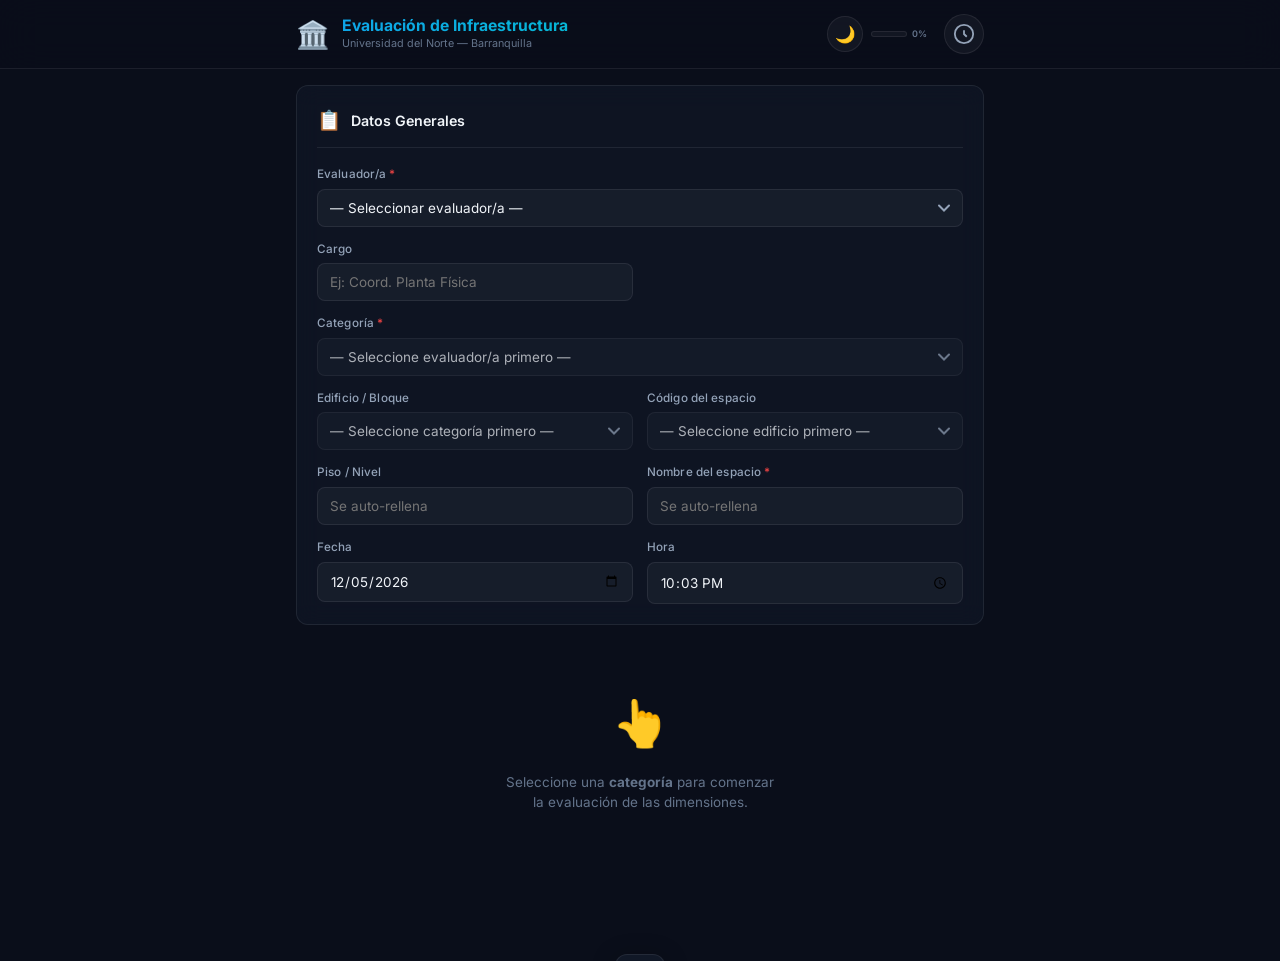
==== commit ef1d4997: "v4: Selector de evaluadores con filtrado dinámico de asignaciones y correcciones" ====
--- a/index.html
+++ b/index.html
@@ -616,21 +616,23 @@
           <h2>Datos Generales</h2>
         </div>
         <div class="form-grid">
-          <!-- Evaluador & Cargo (persisten entre evaluaciones) -->
-          <div class="form-group">
-            <label for="evaluador">Evaluador <span class="required">*</span></label>
-            <input type="text" id="evaluador" placeholder="Nombre completo" required />
+          <!-- Evaluador/a (selector — primer paso) -->
+          <div class="form-group full-width">
+            <label for="evaluador">Evaluador/a <span class="required">*</span></label>
+            <select id="evaluador" required>
+              <option value="">— Seleccionar evaluador/a —</option>
+            </select>
           </div>
           <div class="form-group">
             <label for="cargo">Cargo</label>
             <input type="text" id="cargo" placeholder="Ej: Coord. Planta Física" />
           </div>
 
-          <!-- Cascada: Categoría → Edificio → Código → Auto-fill -->
+          <!-- Cascada: Evaluador → Categoría → Edificio → Código → Auto-fill -->
           <div class="form-group full-width">
             <label for="categoria">Categoría <span class="required">*</span></label>
-            <select id="categoria" required>
-              <option value="">— Seleccionar categoría —</option>
+            <select id="categoria" required disabled>
+              <option value="">— Seleccione evaluador/a primero —</option>
             </select>
           </div>
           <div class="form-group" id="edificioGroup">
@@ -799,500 +801,545 @@
   <!-- Rúbrica data.js -->
   <script>
     // === INICIO_DATA ===
-// Espacios físicos extraídos del archivo Excel v2.0
+// Espacios físicos extraídos del archivo Excel v3.0 (hoja Asignaciones)
 // Generado automáticamente — no editar manualmente
 const ESPACIOS = [
-  {cat:"salon",ed:"BLOI1",cod:"I1-22",piso:"2",nom:"Salón I1-22"},
-  {cat:"salon",ed:"BLOI1",cod:"I1-26",piso:"2",nom:"Salón I1-26"},
-  {cat:"salon",ed:"BLOI1",cod:"I1-23",piso:"2",nom:"Salón I1-23"},
-  {cat:"salon",ed:"BLOI1",cod:"I1-24",piso:"2",nom:"Salón I1-24"},
-  {cat:"salon",ed:"BLOI1",cod:"I1-27",piso:"2",nom:"Salón I1-27"},
-  {cat:"salon",ed:"BLOI1",cod:"I1-25",piso:"2",nom:"Salón I1-25"},
-  {cat:"salon",ed:"BLOI1",cod:"I1-21",piso:"2",nom:"Salón I1-21"},
-  {cat:"salon",ed:"BLOI2",cod:"I2-24",piso:"2",nom:"Salón I2-24"},
-  {cat:"salon",ed:"BLOI2",cod:"I2-12",piso:"1",nom:"Salón I2-12"},
-  {cat:"salon",ed:"BLOI2",cod:"I2-23",piso:"2",nom:"Salón I2-23"},
-  {cat:"salon",ed:"BLOI2",cod:"I2-15",piso:"1",nom:"Salón I2-15"},
-  {cat:"salon",ed:"BLOI2",cod:"I2-21",piso:"2",nom:"Salón I2-21"},
-  {cat:"salon",ed:"BLOI2",cod:"I2-11",piso:"1",nom:"Salón I2-11"},
-  {cat:"salon",ed:"BLOI2",cod:"I2-22",piso:"2",nom:"Salón I2-22"},
-  {cat:"salon",ed:"BLOI2",cod:"I2-13",piso:"1",nom:"Salón I2-13"},
-  {cat:"salon",ed:"BLOI2",cod:"I2-25",piso:"2",nom:"Salón I2-25"},
-  {cat:"salon",ed:"BLOI2",cod:"I2-14",piso:"1",nom:"Salón I2-14"},
-  {cat:"salon",ed:"BLOI3",cod:"I3-21",piso:"2",nom:"Salón I3-21"},
-  {cat:"salon",ed:"BLOI3",cod:"I3-24",piso:"2",nom:"Salón I3-24"},
-  {cat:"salon",ed:"BLOI3",cod:"I3-23",piso:"2",nom:"Salón I3-23"},
-  {cat:"salon",ed:"BLOI3",cod:"I3-11",piso:"1",nom:"Salón I3-11"},
-  {cat:"salon",ed:"BLOI3",cod:"I3-13",piso:"1",nom:"Salón I3-13"},
-  {cat:"salon",ed:"BLOI3",cod:"I3-22",piso:"2",nom:"Salón I3-22"},
-  {cat:"salon",ed:"BLOI3",cod:"I3-12",piso:"1",nom:"Salón I3-12"},
-  {cat:"salon",ed:"BLOI4",cod:"I4-12",piso:"1",nom:"Salón I4-12"},
-  {cat:"salon",ed:"BLOI4",cod:"I4-25",piso:"2",nom:"Salón I4-25"},
-  {cat:"salon",ed:"BLOI4",cod:"I4-S13",piso:"S",nom:"Salón I4-S13"},
-  {cat:"salon",ed:"BLOI4",cod:"I4-13",piso:"1",nom:"Salón I4-13"},
-  {cat:"salon",ed:"BLOI4",cod:"I4-S11",piso:"S",nom:"Salón I4-S11"},
-  {cat:"salon",ed:"BLOI4",cod:"I4-11",piso:"1",nom:"Salón I4-11"},
-  {cat:"salon",ed:"BLOI4",cod:"I4-21",piso:"2",nom:"Salón I4-21"},
-  {cat:"salon",ed:"BLOI4",cod:"I4-15",piso:"1",nom:"Salón I4-15"},
-  {cat:"salon",ed:"BLOI4",cod:"I4-28",piso:"2",nom:"Salón I4-28"},
-  {cat:"salon",ed:"BLOI4",cod:"I4-22",piso:"2",nom:"Salón I4-22"},
-  {cat:"salon",ed:"BLOI4",cod:"I4-14",piso:"1",nom:"Salón I4-14"},
-  {cat:"salon",ed:"BLOI4",cod:"I4-23",piso:"2",nom:"Salón I4-23"},
-  {cat:"salon",ed:"BLOI4",cod:"I4-27",piso:"2",nom:"Salón I4-27"},
-  {cat:"salon",ed:"BLOI4",cod:"I4-S12",piso:"S",nom:"Salón I4-S12"},
-  {cat:"salon",ed:"BLOI4",cod:"I4-26",piso:"2",nom:"Salón I4-26"},
-  {cat:"salon",ed:"BLOI4",cod:"I4-24",piso:"2",nom:"Salón I4-24"},
-  {cat:"salon",ed:"BLOQB",cod:"32B",piso:"3",nom:"Salón de Clases / Salón 32B"},
-  {cat:"salon",ed:"BLOQB",cod:"33B",piso:"3",nom:"Salón de Clases / Salón 33B"},
-  {cat:"salon",ed:"BLOQC",cod:"33C",piso:"3",nom:"Salón 33C"},
-  {cat:"salon",ed:"BLOQC",cod:"14C",piso:"1",nom:"Salón 14C"},
-  {cat:"salon",ed:"BLOQC",cod:"34C",piso:"3",nom:"Salón 34C"},
-  {cat:"salon",ed:"BLOQC",cod:"38C",piso:"3",nom:"Salón 38C"},
-  {cat:"salon",ed:"BLOQC",cod:"24C",piso:"2",nom:"Salón 24C"},
-  {cat:"salon",ed:"BLOQC",cod:"31C",piso:"3",nom:"Salón 31C"},
-  {cat:"salon",ed:"BLOQC",cod:"35C",piso:"3",nom:"Salón 35C"},
-  {cat:"salon",ed:"BLOQC",cod:"13C",piso:"1",nom:"Salón 13C"},
-  {cat:"salon",ed:"BLOQC",cod:"32C",piso:"3",nom:"Salón 32C"},
-  {cat:"salon",ed:"BLOQC",cod:"26C",piso:"2",nom:"Salón 26C"},
-  {cat:"salon",ed:"BLOQC",cod:"22C",piso:"2",nom:"Salón 22C"},
-  {cat:"salon",ed:"BLOQC",cod:"36C",piso:"3",nom:"Salón 36C"},
-  {cat:"salon",ed:"BLOQC",cod:"23C",piso:"2",nom:"Salón 23C"},
-  {cat:"salon",ed:"BLOQC",cod:"A2C",piso:"2",nom:"Salón A2C"},
-  {cat:"salon",ed:"BLOQC",cod:"A1C",piso:"1",nom:"Salón A1C"},
-  {cat:"salon",ed:"BLOQC",cod:"25C",piso:"2",nom:"Salón 25C"},
-  {cat:"salon",ed:"BLOQD",cod:"25D",piso:"2",nom:"Salón 25D"},
-  {cat:"salon",ed:"BLOQD",cod:"24D",piso:"2",nom:"Salón 24D"},
-  {cat:"salon",ed:"BLOQD",cod:"23D",piso:"2",nom:"Salón 23D"},
-  {cat:"salon",ed:"BLOQD",cod:"31D",piso:"3",nom:"Salón 31D"},
-  {cat:"salon",ed:"BLOQD",cod:"22D",piso:"2",nom:"Salón 22D"},
-  {cat:"salon",ed:"BLOQE",cod:"32E",piso:"3",nom:"Salón 32E"},
-  {cat:"salon",ed:"BLOQE",cod:"11E",piso:"1",nom:"Salón 11E"},
-  {cat:"salon",ed:"BLOQE",cod:"33E",piso:"3",nom:"Salón 33E"},
-  {cat:"salon",ed:"BLOQE",cod:"22E",piso:"2",nom:"Salón 22E"},
-  {cat:"salon",ed:"BLOQE",cod:"23E",piso:"2",nom:"Salón 23E"},
-  {cat:"salon",ed:"BLOQE",cod:"12E",piso:"1",nom:"Salón 12E"},
-  {cat:"salon",ed:"BLOQE",cod:"24E",piso:"2",nom:"Salón 24E"},
-  {cat:"salon",ed:"BLOQE",cod:"25E",piso:"2",nom:"Salón 25E"},
-  {cat:"salon",ed:"BLOQF",cod:"21F",piso:"2",nom:"Salón 21F"},
-  {cat:"salon",ed:"BLOQF",cod:"22F",piso:"2",nom:"Salón 22F"},
-  {cat:"salon",ed:"BLOQF",cod:"25F",piso:"2",nom:"Salón 25F"},
-  {cat:"salon",ed:"BLOQF",cod:"24F",piso:"2",nom:"Salón 24F"},
-  {cat:"salon",ed:"BLOQF",cod:"23F",piso:"2",nom:"Salón 23F"},
-  {cat:"salon",ed:"BLOQG",cod:"51G",piso:"5",nom:"Sala de Doctorado 1"},
-  {cat:"salon",ed:"BLOQG",cod:"52G",piso:"5",nom:"Sala de Doctorado 2"},
-  {cat:"salon",ed:"BLOQG",cod:"53G",piso:"5",nom:"Sala de Doctorado 3"},
-  {cat:"salon",ed:"BLOQG1",cod:"31G1",piso:"3",nom:"Salón 31G1"},
-  {cat:"salon",ed:"BLOQG1",cod:"34G1",piso:"3",nom:"Salón 34G1"},
-  {cat:"salon",ed:"BLOQG1",cod:"22G1",piso:"2",nom:"Salón 22G1"},
-  {cat:"salon",ed:"BLOQG1",cod:"54G1",piso:"5",nom:"Salón 54G1"},
-  {cat:"salon",ed:"BLOQG1",cod:"25G1",piso:"2",nom:"Salón 25G1"},
-  {cat:"salon",ed:"BLOQG1",cod:"55G1",piso:"5",nom:"Salón 55G1"},
-  {cat:"salon",ed:"BLOQG1",cod:"33G1",piso:"3",nom:"Salón 33G1"},
-  {cat:"salon",ed:"BLOQG1",cod:"32G1",piso:"3",nom:"Salón 32G1"},
-  {cat:"salon",ed:"BLOQG1",cod:"51G1",piso:"5",nom:"Salón 51G1"},
-  {cat:"salon",ed:"BLOQG1",cod:"21G1",piso:"2",nom:"Salón 21G1"},
-  {cat:"salon",ed:"BLOQG1",cod:"42G1",piso:"4",nom:"Salón 42G1"},
-  {cat:"salon",ed:"BLOQG1",cod:"45G1",piso:"4",nom:"Salón 45G1"},
-  {cat:"salon",ed:"BLOQG1",cod:"43G1",piso:"4",nom:"Salón 43G1"},
-  {cat:"salon",ed:"BLOQG1",cod:"24G1",piso:"2",nom:"Salón 24G1"},
-  {cat:"salon",ed:"BLOQG1",cod:"41G1",piso:"4",nom:"Salón 41G1"},
-  {cat:"salon",ed:"BLOQG1",cod:"23G1",piso:"2",nom:"Salón 23G1"},
-  {cat:"salon",ed:"BLOQG1",cod:"35G1",piso:"3",nom:"Salón 35G1"},
-  {cat:"salon",ed:"BLOQG1",cod:"44G1",piso:"4",nom:"Salón 44G1"},
-  {cat:"salon",ed:"BLOQG1",cod:"52G1",piso:"5",nom:"Salón 52G1"},
-  {cat:"salon",ed:"BLOQG1",cod:"53G1",piso:"5",nom:"Salón 53G1"},
-  {cat:"salon",ed:"BLOQG2",cod:"31G2",piso:"3",nom:"Salón 31G2"},
-  {cat:"salon",ed:"BLOQG2",cod:"32G2",piso:"3",nom:"Salón 32G2"},
-  {cat:"salon",ed:"BLOQG2",cod:"25G2",piso:"2",nom:"Salón Harvard 2 -salón magistral"},
-  {cat:"salon",ed:"BLOQG2",cod:"36G2",piso:"3",nom:"Salón 36G2"},
-  {cat:"salon",ed:"BLOQG2",cod:"12G2",piso:"1",nom:"Salón 12G2"},
-  {cat:"salon",ed:"BLOQG2",cod:"11G2",piso:"1",nom:"Salón 11G2"},
-  {cat:"salon",ed:"BLOQG2",cod:"33G2",piso:"3",nom:"Salón 33G2"},
-  {cat:"salon",ed:"BLOQG2",cod:"37G2",piso:"3",nom:"Salón 37G2"},
-  {cat:"salon",ed:"BLOQG2",cod:"21G2",piso:"2",nom:"Salón 21G2"},
-  {cat:"salon",ed:"BLOQG2",cod:"38G2",piso:"3",nom:"Salón 38G2"},
-  {cat:"salon",ed:"BLOQG2",cod:"23G2",piso:"2",nom:"Salón Harvard- salón magistral"},
-  {cat:"salon",ed:"BLOQG2",cod:"35G2",piso:"3",nom:"Salón 35G2"},
-  {cat:"salon",ed:"BLOQG2",cod:"51G2",piso:"5",nom:"Salón 51G2"},
-  {cat:"salon",ed:"BLOQG2",cod:"13G2",piso:"1",nom:"Salón 13G2"},
-  {cat:"salon",ed:"BLOQG2",cod:"34G2",piso:"3",nom:"Salón 34G2"},
-  {cat:"salon",ed:"BLOQG2",cod:"54G2",piso:"5",nom:"Sala de Doctorado 4"},
-  {cat:"salon",ed:"BLOQG2",cod:"22G2",piso:"2",nom:"Oralidad- salón magistral"},
-  {cat:"salon",ed:"BLOQJ1",cod:"14J",piso:"1",nom:"Salon de clases 14J"},
-  {cat:"salon",ed:"BLOQJ1",cod:"25J",piso:"2",nom:"Salon de clases 25J"},
-  {cat:"salon",ed:"BLOQJ1",cod:"17J",piso:"1",nom:"Salon de clases 17J"},
-  {cat:"salon",ed:"BLOQJ1",cod:"16J",piso:"1",nom:"Salon de clases 16J"},
-  {cat:"salon",ed:"BLOQJ1",cod:"11J",piso:"1",nom:"Salon de clases 11J"},
-  {cat:"salon",ed:"BLOQJ1",cod:"15J",piso:"1",nom:"Salon de clases 15J"},
-  {cat:"salon",ed:"BLOQJ1",cod:"22J",piso:"2",nom:"Salon de clases 22J"},
-  {cat:"salon",ed:"BLOQJ1",cod:"33J",piso:"3",nom:"Salon de clases 33J"},
-  {cat:"salon",ed:"BLOQJ1",cod:"38J",piso:"3",nom:"Salon de clases 38J"},
-  {cat:"salon",ed:"BLOQJ1",cod:"13J",piso:"1",nom:"Salon de clases 13J"},
-  {cat:"salon",ed:"BLOQJ1",cod:"24J",piso:"2",nom:"Salon de clases 24J"},
-  {cat:"salon",ed:"BLOQJ1",cod:"36J",piso:"3",nom:"Salon de clases 36J"},
-  {cat:"salon",ed:"BLOQJ1",cod:"18J",piso:"1",nom:"Salon de clases 18J"},
-  {cat:"salon",ed:"BLOQJ1",cod:"35J",piso:"3",nom:"Salon de clases 35J"},
-  {cat:"salon",ed:"BLOQJ1",cod:"21J",piso:"2",nom:"Salon de clases 21J"},
-  {cat:"salon",ed:"BLOQJ1",cod:"26J",piso:"2",nom:"Salon de clases 26J"},
-  {cat:"salon",ed:"BLOQJ1",cod:"23J",piso:"2",nom:"Salon de clases 23J"},
-  {cat:"salon",ed:"BLOQJ1",cod:"34J",piso:"3",nom:"Salon de clases 34J"},
-  {cat:"salon",ed:"BLOQJ1",cod:"31J",piso:"3",nom:"Salon de clases 31J"},
-  {cat:"salon",ed:"BLOQJ1",cod:"37J",piso:"3",nom:"Salon de clases 37J"},
-  {cat:"salon",ed:"BLOQJ1",cod:"28J",piso:"2",nom:"Salon de clases 28J"},
-  {cat:"salon",ed:"BLOQJ1",cod:"12J",piso:"1",nom:"Salon de clases 12J"},
-  {cat:"salon",ed:"BLOQJ1",cod:"32J",piso:"3",nom:"Salon de clases 32J"},
-  {cat:"salon",ed:"BLOQJ1",cod:"27J",piso:"2",nom:"Salon de clases27J"},
-  {cat:"salon",ed:"BLOQK",cod:"21K",piso:"2",nom:"SALON 21K"},
-  {cat:"salon",ed:"BLOQK",cod:"92K",piso:"9",nom:"Salón 92K"},
-  {cat:"salon",ed:"BLOQK",cod:"93K",piso:"9",nom:"Salón 93K"},
-  {cat:"salon",ed:"BLOQK",cod:"45K",piso:"4",nom:"Salón 45K"},
-  {cat:"salon",ed:"BLOQK",cod:"41K",piso:"4",nom:"Salón 41K"},
-  {cat:"salon",ed:"BLOQK",cod:"43K",piso:"4",nom:"Salón 43K"},
-  {cat:"salon",ed:"BLOQK",cod:"46K",piso:"4",nom:"Salón 46K"},
-  {cat:"salon",ed:"BLOQK",cod:"91K",piso:"9",nom:"Salón 91K"},
-  {cat:"salon",ed:"BLOQK",cod:"44K",piso:"4",nom:"Salón 44K"},
-  {cat:"salon",ed:"BLOQK",cod:"31K",piso:"3",nom:"SALON 31K"},
-  {cat:"salon",ed:"BLOQK",cod:"42K",piso:"4",nom:"Salón 42K"},
-  {cat:"salon",ed:"BLOQK",cod:"94K",piso:"9",nom:"Salón 94K"},
-  {cat:"salon",ed:"BLOQK",cod:"95K",piso:"9",nom:"Salón 95K"},
-  {cat:"salon",ed:"BLOQK",cod:"97K",piso:"9",nom:"Salón 97K"},
-  {cat:"salon",ed:"BLOQK",cod:"96K",piso:"9",nom:"Salón 96K"},
-  {cat:"salon",ed:"BLOQM",cod:"5M",piso:"1",nom:"Salón de clase música 5M"},
-  {cat:"salon",ed:"BLOQM",cod:"4M",piso:"1",nom:"4M"},
-  {cat:"salon",ed:"BLOQM",cod:"1M",piso:"1",nom:"1M"},
-  {cat:"salon",ed:"BLOQM",cod:"2M",piso:"1",nom:"2M"},
-  {cat:"salon",ed:"BLOQM",cod:"3M",piso:"1",nom:"3M"},
-  {cat:"salon",ed:"COLIS",cod:"SAL1",piso:"1",nom:"Salón De Música No.1."},
-  {cat:"laboratorio",ed:"BLOQK",cod:"1-1L",piso:"1",nom:"Lab. de Aprendizaje Estudiantes"},
-  {cat:"laboratorio",ed:"BLOQK",cod:"1-2L",piso:"1",nom:"Lab. de Aprendizaje Docente"},
-  {cat:"laboratorio",ed:"1L6",cod:"1L6-11",piso:"1",nom:"Lab. de Desarrollo de modelos y prototipos"},
-  {cat:"laboratorio",ed:"1L6",cod:"1L6-21",piso:"2",nom:"Sala de Diseño Estudiantes"},
-  {cat:"laboratorio",ed:"1L6",cod:"1L6-22",piso:"2",nom:"Sala Diseño de Estudiantes"},
-  {cat:"laboratorio",ed:"1L6",cod:"1L6-31",piso:"3",nom:"Lab. de Sistemas Digitales"},
-  {cat:"laboratorio",ed:"1L6",cod:"1L6-32",piso:"3",nom:"Sala 2 Investigación y Desarrollo"},
-  {cat:"laboratorio",ed:"1L6",cod:"1L6-33",piso:"3",nom:"Sala 3 Investigación y Desarrollo"},
-  {cat:"laboratorio",ed:"1L6",cod:"1L6-34",piso:"3",nom:"Sala 4 Investigación y Desarrollo"},
-  {cat:"laboratorio",ed:"1L6",cod:"1L6-35",piso:"3",nom:"Sala 5 Investigación - Lab.Telemática"},
-  {cat:"laboratorio",ed:"1L6",cod:"1L6-36",piso:"3",nom:"Sala 6 Investigación y Desarrollo"},
-  {cat:"laboratorio",ed:"1L6",cod:"1L6-37",piso:"3",nom:"Sala 7 Investigación y Desarrollo"},
-  {cat:"laboratorio",ed:"1L6",cod:"1L6-38",piso:"3",nom:"Sala 8 Investigación y Desarrollo"},
-  {cat:"laboratorio",ed:"1L6",cod:"1L6-39",piso:"3",nom:"Sala 9 Investigación y Desarrollo"},
-  {cat:"laboratorio",ed:"L4",cod:"2-1 L4",piso:"2",nom:"Laboratorio simulacion preclinica odontologica"},
-  {cat:"laboratorio",ed:"BLOQC",cod:"21C",piso:"2",nom:"Taller Arquitectura"},
-  {cat:"laboratorio",ed:"BLOQD",cod:"21D",piso:"2",nom:"Salón 21D"},
-  {cat:"laboratorio",ed:"L4",cod:"2-2 L4",piso:"2",nom:"Laboratorio multifuncional de Materiales dentales"},
-  {cat:"laboratorio",ed:"L4",cod:"2-3 L4",piso:"2",nom:"Laboratorio rayos X odontologicos"},
-  {cat:"laboratorio",ed:"L4",cod:"2-4 L4",piso:"2",nom:"Laboratorio simulacion preclinica odontologica"},
-  {cat:"laboratorio",ed:"BLOQK",cod:"3-1L",piso:"3",nom:"Lab Mecanica Computacional y Diseño"},
-  {cat:"laboratorio",ed:"BLOQK",cod:"3-2L",piso:"3",nom:"Lab. de Hidráulica e Ing. Ambiental"},
-  {cat:"laboratorio",ed:"BLOQB",cod:"34B",piso:"3",nom:"Salón de Dibujo"},
-  {cat:"laboratorio",ed:"BLOQC",cod:"37C",piso:"3",nom:"Taller de Diseño y Arquitectura"},
-  {cat:"laboratorio",ed:"1L6",cod:"3L-10",piso:"1",nom:"Salón 3L-10"},
-  {cat:"laboratorio",ed:"1L6",cod:"3L-11",piso:"1",nom:"Salón 3L-11"},
-  {cat:"laboratorio",ed:"1L6",cod:"3L-12",piso:"1",nom:"Laboratorio Investigacion departamento de fisica"},
-  {cat:"laboratorio",ed:"BLOQK",cod:"4-1L",piso:"4",nom:"Diseño Digital"},
-  {cat:"laboratorio",ed:"BLOQK",cod:"4-2L",piso:"4",nom:"Estudio de Fotografia"},
-  {cat:"laboratorio",ed:"1L6",cod:"4L-1",piso:"4",nom:"Salón 4L-1 Diseño digital"},
-  {cat:"laboratorio",ed:"1L6",cod:"4L-2",piso:"4",nom:"Salón 4L-2 Diseño digital"},
-  {cat:"laboratorio",ed:"1L6",cod:"4L-3",piso:"4",nom:"Salón 4L-3 Diseño digital"},
-  {cat:"laboratorio",ed:"BLOQK",cod:"5-2L",piso:"5",nom:"Sala de Computo Ing civil"},
-  {cat:"laboratorio",ed:"BLOQK",cod:"6-2L",piso:"6",nom:"Lab Mediciones y Control"},
-  {cat:"laboratorio",ed:"BLOQK",cod:"6-3L",piso:"6",nom:"Lab Ciencias de la Computacion"},
-  {cat:"laboratorio",ed:"BLOQK",cod:"6-4L",piso:"6",nom:"Lab Termo Fluidos"},
-  {cat:"laboratorio",ed:"BLOQK",cod:"6-5L",piso:"6",nom:"Lab. Biocombustible"},
-  {cat:"laboratorio",ed:"BLOQK",cod:"6-6L",piso:"6",nom:"Lab. de Biotecnología"},
-  {cat:"laboratorio",ed:"BLOQK",cod:"6-8L",piso:"6",nom:"Laboratorio de Mecatronica"},
-  {cat:"laboratorio",ed:"BLOQK",cod:"6-9L",piso:"6",nom:"Lab. Mecánica de Máquinas y Diseños"},
-  {cat:"laboratorio",ed:"BLOQK",cod:"7-1L",piso:"7",nom:"Lab. Computacional Ing. Industrial"},
-  {cat:"laboratorio",ed:"BLOQK",cod:"7-2L",piso:"7",nom:"Lab. Investigación de Operaciones"},
-  {cat:"laboratorio",ed:"BLOQK",cod:"7-3L",piso:"7",nom:"Lab Higiene y seguridad Industrial"},
-  {cat:"laboratorio",ed:"BLOQK",cod:"7-4L",piso:"7",nom:"Lab. Operaciones y Logística"},
-  {cat:"laboratorio",ed:"CANCH",cod:"CDA-1L",piso:"1",nom:"Arquitectura Tropical"},
-  {cat:"laboratorio",ed:"CANCH",cod:"CDA-2L",piso:"1",nom:"Lab Energia Renovables"},
-  {cat:"laboratorio",ed:"BLOQK",cod:"ECO",piso:"",nom:"Centro de escritura"},
-  {cat:"laboratorio",ed:"L1",cod:"L1-1",piso:"1",nom:"Lab. de Química"},
-  {cat:"laboratorio",ed:"BLOQM",cod:"L11M",piso:"1",nom:"Lab de producción y composición músical"},
-  {cat:"laboratorio",ed:"L1",cod:"L1-2",piso:"1",nom:"Lab. de Fitoquímica"},
-  {cat:"laboratorio",ed:"L1",cod:"L1-3",piso:"1",nom:"Lab. de Física Calor"},
-  {cat:"laboratorio",ed:"L1",cod:"L1-4",piso:"1",nom:"Lab. Física Mecánica"},
-  {cat:"laboratorio",ed:"L1",cod:"L1-5",piso:"1",nom:"Lab. de Física Eléctrica"},
-  {cat:"laboratorio",ed:"L2",cod:"L2-2",piso:"1",nom:"Lab. Multifuncional Bioquimica"},
-  {cat:"laboratorio",ed:"L2",cod:"L2-3",piso:"1",nom:"Lab. Multifuncional Biología"},
-  {cat:"laboratorio",ed:"L2",cod:"L2-4",piso:"1",nom:"Lab. de Genética"},
-  {cat:"laboratorio",ed:"L2",cod:"L2-5",piso:"1",nom:"Laboratorio de Investigacion Biodiversidad"},
-  {cat:"laboratorio",ed:"L2",cod:"L2-6",piso:"1",nom:"Laboratorio de Quimica y Bioiologia"},
-  {cat:"laboratorio",ed:"L2",cod:"L2-7",piso:"1",nom:"Laboratorio Computacional de Quimica y Biologia"},
-  {cat:"laboratorio",ed:"L3",cod:"L3-1",piso:"1",nom:"Laboratorio de Mercadeo"},
-  {cat:"laboratorio",ed:"L3",cod:"L3-2",piso:"1",nom:"Lab. Inm. y Biol. Molecular"},
-  {cat:"laboratorio",ed:"BLOQK",cod:"L4-1",piso:"4",nom:"Lab. Robótica Industrial"},
-  {cat:"laboratorio",ed:"BLOQJ1",cod:"L-41J",piso:"4",nom:"Laboratorio Instituto de Idiomas No 5"},
-  {cat:"laboratorio",ed:"BLOQJ1",cod:"L-42J",piso:"4",nom:"Laboratorio Instituto de Idiomas No 6"},
-  {cat:"laboratorio",ed:"BLOQJ1",cod:"L-43J",piso:"4",nom:"Laboratorio Experimental de Matematicas"},
-  {cat:"laboratorio",ed:"BKCP",cod:"L5-1",piso:"",nom:"Lab. de Fotografía"},
-  {cat:"laboratorio",ed:"L5",cod:"L5-11",piso:"1",nom:"Sala de Computadores de Pedagogia Infantil"},
-  {cat:"laboratorio",ed:"L5",cod:"L5-12",piso:"1",nom:"Lab. virologia"},
-  {cat:"laboratorio",ed:"BLOQJ1",cod:"L-51J",piso:"5",nom:"Laboratorio Aula Taller de Comunicación Social y Periodismo"},
-  {cat:"laboratorio",ed:"BKCP",cod:"L5-2",piso:"",nom:"Estudio de Televisión"},
-  {cat:"laboratorio",ed:"BLOQJ1",cod:"L-52J",piso:"5",nom:"Laboratorio de Educación"},
-  {cat:"laboratorio",ed:"BLOQJ1",cod:"L-53J",piso:"5",nom:"Laboratorio de Arqueologia"},
-  {cat:"laboratorio",ed:"BLOQC",cod:"LC-1",piso:"S",nom:"Lab. Ing. de Control"},
-  {cat:"laboratorio",ed:"BLOQC",cod:"LC-2",piso:"S",nom:"Lab. de Ing Electrónica y comunicaciones"},
-  {cat:"laboratorio",ed:"BLOQC",cod:"LC-3",piso:"S",nom:"Lab. diseño de sofware y redes"},
-  {cat:"laboratorio",ed:"BLOQC",cod:"LC-4",piso:"S",nom:"Laboratorio / Sala de usuario-Lab. Circuitos y Maq. Eléctricas"},
-  {cat:"laboratorio",ed:"BLOQC",cod:"LC-5",piso:"S",nom:"Laboratorio / Sala de Usuario -Lab. de Transmisión"},
-  {cat:"laboratorio",ed:"BLOQC",cod:"LC-6",piso:"S",nom:"Lab. de Infraestructura Tecnologica Informatica"},
-  {cat:"laboratorio",ed:"BLOQD",cod:"LD1",piso:"S",nom:"Laboratorio de economia experimental"},
-  {cat:"laboratorio",ed:"BLOQE",cod:"LE-1",piso:"",nom:"Lab. Enfermedades Tropicales"},
-  {cat:"laboratorio",ed:"BLOQE",cod:"LE-3_2",piso:"",nom:"Laboratorio de Morfología"},
-  {cat:"laboratorio",ed:"BLOQE",cod:"LE-4",piso:"",nom:"Lab. de Enfermería"},
-  {cat:"laboratorio",ed:"BLOQE",cod:"LE-5",piso:"",nom:"Lab. de Psicología"},
-  {cat:"laboratorio",ed:"BLOQF",cod:"LF-1",piso:"",nom:"Lab. Fisiología e Histología y Microbiologia"},
-  {cat:"laboratorio",ed:"BLOQG2",cod:"LG2-51",piso:"5",nom:"Lab. Relaciones Internacionales"},
-  {cat:"laboratorio",ed:"BLOQG2",cod:"LG2-52",piso:"5",nom:"Lab. Comunicación Social"},
-  {cat:"laboratorio",ed:"BLOI1",cod:"LI1-1",piso:"1",nom:"Lab. de Idiomas 1"},
-  {cat:"laboratorio",ed:"BLOI1",cod:"LI1-2",piso:"1",nom:"Lab. de Idiomas 2"},
-  {cat:"laboratorio",ed:"BLOI4",cod:"LI4-4",piso:"1",nom:"Lab. LI4-4"},
-  {cat:"laboratorio",ed:"L5",cod:"LJ-1",piso:"1",nom:"Lab. Lic. En Pedagogía Infantil"},
-  {cat:"laboratorio",ed:"BLOQJ",cod:"LJ-5",piso:"",nom:"Pendiente"},
-  {cat:"laboratorio",ed:"BLOQJ1",cod:"L-S1J",piso:"S",nom:"Laboratorio de Petrografia óptica"},
-  {cat:"laboratorio",ed:"BLOQJ1",cod:"L-S2J",piso:"S",nom:"Laboratorio de Cartografia y Geomorfologia"},
-  {cat:"laboratorio",ed:"BLOQJ1",cod:"L-S5J",piso:"S",nom:"Laboratorio de Geología Física"},
-  {cat:"laboratorio",ed:"BLOQK",cod:"S1-10L",piso:"S",nom:"Lab. de Soldadura"},
-  {cat:"laboratorio",ed:"BLOQK",cod:"S1-11L",piso:"S",nom:"Lab. Geotecnia y Materiales Constr."},
-  {cat:"laboratorio",ed:"BLOQK",cod:"S1-1L",piso:"S",nom:"Lab. de Tratamientos Térmicos"},
-  {cat:"laboratorio",ed:"BLOQK",cod:"S1-2L",piso:"S",nom:"Lab. Corrosión"},
-  {cat:"laboratorio",ed:"BLOQK",cod:"S1-3L",piso:"S",nom:"Lab. de Microscopia Electrónica"},
-  {cat:"laboratorio",ed:"BLOQK",cod:"S1-4L",piso:"S",nom:"Lab. Metalografía"},
-  {cat:"laboratorio",ed:"BLOQK",cod:"S1-5L",piso:"S",nom:"Lab. de Ensayos de Materiales"},
-  {cat:"laboratorio",ed:"BLOQK",cod:"S1-6L",piso:"S",nom:"Lab. de Prototipos"},
-  {cat:"laboratorio",ed:"BLOQK",cod:"S1-7L",piso:"S",nom:"Lab. Centro de Mediciones y Coordenadas"},
-  {cat:"laboratorio",ed:"BLOQK",cod:"S1-8L",piso:"S",nom:"Lab. de Manufactura"},
-  {cat:"laboratorio",ed:"BLOQK",cod:"S1-9L",piso:"S",nom:"Lab. de Materiales De Ingeniería"},
-  {cat:"sala_pc",ed:"BLOQB",cod:"SDU3",piso:"2",nom:"Sala de Usuario / Sala de Usuarios No. 3"},
-  {cat:"sala_pc",ed:"BLOQB",cod:"SDU5",piso:"3",nom:"Sala de Usuario/ Sala de Usuarios No. 5"},
-  {cat:"sala_pc",ed:"BLOQB",cod:"SIN1",piso:"",nom:"sala de usuario / Sala de Internet 1"},
-  {cat:"sala_pc",ed:"BLOQB",cod:"SDU2",piso:"2",nom:"Sala de usuario /Sala de Usuarios No. 2"},
-  {cat:"sala_pc",ed:"BLOQC",cod:"SDU1",piso:"1",nom:"Sala de Usuario / Sala de Usuarios 1"},
-  {cat:"sala_pc",ed:"BLOQD",cod:"SIN2",piso:"",nom:"Sala de Internet 2"},
-  {cat:"sala_pc",ed:"BLOQD",cod:"SDU4",piso:"3",nom:"Sala de Usuarios No. 4"},
-  {cat:"sala_pc",ed:"BLOQG",cod:"5-0G",piso:"5",nom:"Aula Digital"},
-  {cat:"sala_pc",ed:"BLOQG",cod:"SDU6",piso:"5",nom:"Sala de Usuarios No. 6"},
-  {cat:"sala_pc",ed:"BLOQG2",cod:"SDU7",piso:"5",nom:"Sala de Usuarios No. 7"},
-  {cat:"sala_pc",ed:"BLOQJ1",cod:"SDU-51J",piso:"5",nom:"Sala de usuarios No. 11"},
-  {cat:"sala_pc",ed:"BLOQK",cod:"SDU8",piso:"",nom:"Sala de Usuarios No. 8"},
-  {cat:"sala_pc",ed:"BLOQK",cod:"SDU10",piso:"",nom:"Sala de Usuarios No. 10"},
-  {cat:"sala_pc",ed:"BLOQK",cod:"SDU9",piso:"",nom:"Sala de Usuarios No. 9"},
-  {cat:"sala_pc",ed:"BACA",cod:"BLB3",piso:"",nom:"Biblab 3"},
-  {cat:"sala_pc",ed:"BKCP",cod:"BLB2",piso:"1",nom:"Biblab 2"},
-  {cat:"sala_pc",ed:"BKCP",cod:"BLB1",piso:"1",nom:"Biblab 1"},
-  {cat:"bano",ed:"BLOQA",cod:"BATH01",piso:"2",nom:"Baño Hombres BLOQA - Piso 2"},
-  {cat:"bano",ed:"BLOQA",cod:"BATH02",piso:"2",nom:"Baño Mujeres BLOQA - Piso 2"},
-  {cat:"bano",ed:"BLOQB",cod:"BATH03",piso:"1",nom:"Baño Hombres BLOQB - Piso 1"},
-  {cat:"bano",ed:"BLOQB",cod:"BATH04",piso:"1",nom:"Baño Mujeres BLOQB - Piso 1"},
-  {cat:"bano",ed:"BLOQC",cod:"BATH05",piso:"2",nom:"Baño Hombres BLOQC - Piso 2"},
-  {cat:"bano",ed:"BLOQC",cod:"BATH06",piso:"2",nom:"Baño Mujeres BLOQC - Piso 2"},
-  {cat:"bano",ed:"BLOQE",cod:"BATH07",piso:"1",nom:"Baño Hombres BLOQE - Piso 1"},
-  {cat:"bano",ed:"BLOQE",cod:"BATH08",piso:"2",nom:"Baño Mujeres BLOQE - Piso 2"},
-  {cat:"bano",ed:"BLOQF",cod:"BATH09",piso:"2",nom:"Baño Hombres BLOQF - Piso 2"},
-  {cat:"bano",ed:"BLOQF",cod:"BATH10",piso:"2",nom:"Baño Mujeres BLOQF - Piso 2"},
-  {cat:"bano",ed:"BLOQG",cod:"BATH11",piso:"1",nom:"Baño Hombres BLOQG - Piso 1"},
-  {cat:"bano",ed:"BLOQG",cod:"BATH12",piso:"2",nom:"Baño Hombres BLOQG - Piso 2"},
-  {cat:"bano",ed:"BLOQG",cod:"BATH13",piso:"3",nom:"Baño Hombres BLOQG - Piso 3"},
-  {cat:"bano",ed:"BLOQG",cod:"BATH14",piso:"4",nom:"Baño Hombres BLOQG - Piso 4"},
-  {cat:"bano",ed:"BLOQG",cod:"BATH15",piso:"5",nom:"Baño Hombres BLOQG - Piso 5"},
-  {cat:"bano",ed:"BLOQG",cod:"BATH16",piso:"1",nom:"Baño Mujeres BLOQG - Piso 1"},
-  {cat:"bano",ed:"BLOQG",cod:"BATH17",piso:"2",nom:"Baño Mujeres BLOQG - Piso 2"},
-  {cat:"bano",ed:"BLOQG",cod:"BATH18",piso:"3",nom:"Baño Mujeres BLOQG - Piso 3"},
-  {cat:"bano",ed:"BLOQG",cod:"BATH19",piso:"4",nom:"Baño Mujeres BLOQG - Piso 4"},
-  {cat:"bano",ed:"BLOQG",cod:"BATH20",piso:"5",nom:"Baño Mujeres BLOQG - Piso 5"},
-  {cat:"bano",ed:"BLOQI",cod:"BATH21",piso:"1",nom:"Baño Hombre BLOQI1 - Piso 1"},
-  {cat:"bano",ed:"BLOQI",cod:"BATH22",piso:"1",nom:"Baño Mujeres BLOQI1 - Piso 1"},
-  {cat:"bano",ed:"BLOQI",cod:"BATH23",piso:"2",nom:"Baño Hombres BLOQI4 - Piso 2"},
-  {cat:"bano",ed:"BLOQI",cod:"BATH24",piso:"2",nom:"Baño Mujeres BLOQI4 - Piso 2"},
-  {cat:"bano",ed:"BLOQK",cod:"BATH25",piso:"1",nom:"Baño Hombres BLOQK - Piso 1"},
-  {cat:"bano",ed:"BLOQK",cod:"BATH26",piso:"2",nom:"Baño Hombres BLOQK - Piso 2"},
-  {cat:"bano",ed:"BLOQK",cod:"BATH27",piso:"3",nom:"Baño Hombres BLOQK - Piso 3"},
-  {cat:"bano",ed:"BLOQK",cod:"BATH28",piso:"4",nom:"Baño Hombres BLOQK - Piso 4"},
-  {cat:"bano",ed:"BLOQK",cod:"BATH29",piso:"5",nom:"Baño Hombres BLOQK - Piso 5"},
-  {cat:"bano",ed:"BLOQK",cod:"BATH30",piso:"6",nom:"Baño Hombres BLOQK - Piso 6"},
-  {cat:"bano",ed:"BLOQK",cod:"BATH31",piso:"7",nom:"Baño Hombres BLOQK - Piso 7"},
-  {cat:"bano",ed:"BLOQK",cod:"BATH32",piso:"8",nom:"Baño Hombres BLOQK - Piso 8"},
-  {cat:"bano",ed:"BLOQK",cod:"BATH33",piso:"9",nom:"Baño Hombres BLOQK - Piso 9"},
-  {cat:"bano",ed:"BLOQK",cod:"BATH34",piso:"1",nom:"Baño Mujeres BLOQK - Piso 1"},
-  {cat:"bano",ed:"BLOQK",cod:"BATH35",piso:"2",nom:"Baño Mujeres BLOQK - Piso 2"},
-  {cat:"bano",ed:"BLOQK",cod:"BATH36",piso:"3",nom:"Baño Mujeres BLOQK - Piso 3"},
-  {cat:"bano",ed:"BLOQK",cod:"BATH37",piso:"4",nom:"Baño Mujeres BLOQK - Piso 4"},
-  {cat:"bano",ed:"BLOQK",cod:"BATH38",piso:"5",nom:"Baño Mujeres BLOQK - Piso 5"},
-  {cat:"bano",ed:"BLOQK",cod:"BATH39",piso:"6",nom:"Baño Mujeres BLOQK - Piso 6"},
-  {cat:"bano",ed:"BLOQK",cod:"BATH40",piso:"7",nom:"Baño Mujeres BLOQK - Piso 7"},
-  {cat:"bano",ed:"BLOQK",cod:"BATH41",piso:"8",nom:"Baño Mujeres BLOQK - Piso 8"},
-  {cat:"bano",ed:"BLOQK",cod:"BATH42",piso:"9",nom:"Baño Mujeres BLOQK - Piso 9"},
-  {cat:"bano",ed:"BLOQM",cod:"BATH43",piso:"1",nom:"Baño Hombres BLOQM"},
-  {cat:"bano",ed:"BLOQM",cod:"BATH44",piso:"1",nom:"Baño Hombres BLOQM"},
-  {cat:"bano",ed:"BLOQM",cod:"BATH45",piso:"1",nom:"Baño Hombres BLOQM"},
-  {cat:"bano",ed:"BLOQM",cod:"BATH46",piso:"1",nom:"Baño Mujeres BLOQM"},
-  {cat:"bano",ed:"BLOQM",cod:"BATH47",piso:"1",nom:"Baño Mujeres BLOQM"},
-  {cat:"bano",ed:"BLOQM",cod:"BATH48",piso:"1",nom:"Baño Mujeres BLOQM"},
-  {cat:"bano",ed:"BLOQJ",cod:"BATH49",piso:"1",nom:"Baño Hombres BLOQJ - Piso 1"},
-  {cat:"bano",ed:"BLOQJ",cod:"BATH50",piso:"2",nom:"Baño Hombres BLOQJ - Piso 2"},
-  {cat:"bano",ed:"BLOQJ",cod:"BATH51",piso:"3",nom:"Baño Hombres BLOQJ - Piso 3"},
-  {cat:"bano",ed:"BLOQJ",cod:"BATH52",piso:"4",nom:"Baño Hombres BLOQJ - Piso 4"},
-  {cat:"bano",ed:"BLOQJ",cod:"BATH53",piso:"5",nom:"Baño Hombres BLOQJ - Piso 5"},
-  {cat:"bano",ed:"BLOQJ",cod:"BATH54",piso:"6",nom:"Baño Hombres BLOQJ - Piso 6"},
-  {cat:"bano",ed:"BLOQJ",cod:"BATH55",piso:"7",nom:"Baño Hombres BLOQJ - Piso 7"},
-  {cat:"bano",ed:"BLOQJ",cod:"BATH56",piso:"8",nom:"Baño Hombres BLOQJ - Piso 8"},
-  {cat:"bano",ed:"BLOQJ",cod:"BATH57",piso:"9",nom:"Baño Hombres BLOQJ - Piso 9"},
-  {cat:"bano",ed:"BLOQJ",cod:"BATH58",piso:"10",nom:"Baño Hombres BLOQJ - Piso 10"},
-  {cat:"bano",ed:"BLOQJ",cod:"BATH59",piso:"1",nom:"Baño Mujeres BLOQJ - Piso 1"},
-  {cat:"bano",ed:"BLOQJ",cod:"BATH60",piso:"2",nom:"Baño Mujeres BLOQJ - Piso 2"},
-  {cat:"bano",ed:"BLOQJ",cod:"BATH61",piso:"3",nom:"Baño Mujeres BLOQJ - Piso 3"},
-  {cat:"bano",ed:"BLOQJ",cod:"BATH62",piso:"4",nom:"Baño Mujeres BLOQJ - Piso 4"},
-  {cat:"bano",ed:"BLOQJ",cod:"BATH63",piso:"5",nom:"Baño Mujeres BLOQJ - Piso 5"},
-  {cat:"bano",ed:"BLOQJ",cod:"BATH64",piso:"6",nom:"Baño Mujeres BLOQJ - Piso 6"},
-  {cat:"bano",ed:"BLOQJ",cod:"BATH65",piso:"7",nom:"Baño Mujeres BLOQJ - Piso 7"},
-  {cat:"bano",ed:"BLOQJ",cod:"BATH66",piso:"8",nom:"Baño Mujeres BLOQJ - Piso 8"},
-  {cat:"bano",ed:"BLOQJ",cod:"BATH67",piso:"9",nom:"Baño Mujeres BLOQJ - Piso 9"},
-  {cat:"bano",ed:"BLOQJ",cod:"BATH68",piso:"10",nom:"Baño Mujeres BLOQJ - Piso 10"},
-  {cat:"bano",ed:"L4",cod:"BATH69",piso:"",nom:"Baño Hombres Bloque Laboratorios N° 4"},
-  {cat:"bano",ed:"L4",cod:"BATH70",piso:"",nom:"Baño Hombres Bloque Laboratorios N° 4"},
-  {cat:"bano",ed:"L4",cod:"BATH71",piso:"",nom:"Baño Hombres Bloque Laboratorios N° 4"},
-  {cat:"bano",ed:"L4",cod:"BATH72",piso:"",nom:"Baño Mujeres Bloque Laboratorios N° 4"},
-  {cat:"bano",ed:"L4",cod:"BATH73",piso:"",nom:"Baño Mujeres Bloque Laboratorios N° 4"},
-  {cat:"bano",ed:"L4",cod:"BATH74",piso:"",nom:"Baño Mujeres Bloque Laboratorios N° 4"},
-  {cat:"bano",ed:"L5",cod:"BATH75",piso:"1",nom:"Baño Hombres Bloque Laboratorios N° 5"},
-  {cat:"bano",ed:"L5",cod:"BATH76",piso:"1",nom:"Baño Mujeres Bloque Laboratorios N° 5"},
-  {cat:"bano",ed:"1L6",cod:"BATH77",piso:"",nom:"Baño Hombres Bloque Laboratorios N° 6"},
-  {cat:"bano",ed:"1L6",cod:"BATH78",piso:"",nom:"Baño Hombres Bloque Laboratorios N° 6"},
-  {cat:"bano",ed:"1L6",cod:"BATH79",piso:"",nom:"Baño Hombres Bloque Laboratorios N° 6"},
-  {cat:"bano",ed:"1L6",cod:"BATH80",piso:"",nom:"Baño Mujeres Bloque Laboratorios N° 6"},
-  {cat:"bano",ed:"1L6",cod:"BATH81",piso:"",nom:"Baño Mujeres Bloque Laboratorios N° 6"},
-  {cat:"bano",ed:"1L6",cod:"BATH82",piso:"",nom:"Baño Mujeres Bloque Laboratorios N° 6"},
-  {cat:"bano",ed:"BACA",cod:"BATH83",piso:"1",nom:"Baño Hombres Casa Estudio - Piso 1"},
-  {cat:"bano",ed:"BACA",cod:"BATH84",piso:"2",nom:"Baño Hombres Casa Estudio - Piso 2"},
-  {cat:"bano",ed:"BACA",cod:"BATH85",piso:"3",nom:"Baño Hombres Casa Estudio - Piso 3"},
-  {cat:"bano",ed:"BACA",cod:"BATH86",piso:"1",nom:"Baño Mujeres Casa Estudio - Piso 1"},
-  {cat:"bano",ed:"BACA",cod:"BATH87",piso:"2",nom:"Baño Mujeres Casa Estudio - Piso 2"},
-  {cat:"bano",ed:"BACA",cod:"BATH88",piso:"3",nom:"Baño Mujeres Casa Estudio - Piso 3"},
-  {cat:"bano",ed:"BKCP",cod:"BATH89",piso:"S",nom:"Baño Hombres Biblioteca - Piso 1"},
-  {cat:"bano",ed:"BKCP",cod:"BATH90",piso:"1",nom:"Baño Hombres Biblioteca - Piso 2"},
-  {cat:"bano",ed:"BKCP",cod:"BATH91",piso:"2",nom:"Baño Hombres Biblioteca - Piso 3"},
-  {cat:"bano",ed:"BKCP",cod:"BATH92",piso:"S",nom:"Baño Mujeres Biblioteca - Piso 1"},
-  {cat:"bano",ed:"BKCP",cod:"BATH93",piso:"1",nom:"Baño Mujeres Biblioteca - Piso 2"},
-  {cat:"bano",ed:"BKCP",cod:"BATH94",piso:"2",nom:"Baño Mujeres Biblioteca - Piso 3"},
-  {cat:"bano",ed:"COLIS",cod:"BATH95",piso:"1",nom:"Baño Hombres Coliseo"},
-  {cat:"bano",ed:"COLIS",cod:"BATH96",piso:"1",nom:"Baño Mujeres Coliseo"},
-  {cat:"biblioteca",ed:"BLOQA",cod:"SAES01",piso:"1",nom:"Sala de Estudio BLOQA"},
-  {cat:"biblioteca",ed:"BLOQB",cod:"SAES02",piso:"1",nom:"Sala de Estudio BLOQB"},
-  {cat:"biblioteca",ed:"BLOQD",cod:"SAES03",piso:"1",nom:"Sala de Estudio BLOQD"},
-  {cat:"biblioteca",ed:"BLOQE",cod:"SAES04",piso:"1",nom:"Sala de Estudio BLOQE"},
-  {cat:"biblioteca",ed:"BLOQG",cod:"SAES05",piso:"1",nom:"Sala de Estudio BLOQG"},
-  {cat:"biblioteca",ed:"BLOQJ",cod:"SAES06",piso:"1",nom:"Sala de Estudio BLOQJ"},
-  {cat:"biblioteca",ed:"L1",cod:"SAES07",piso:"1",nom:"Sala de Estudio Bloque Laboratorio N° 1"},
-  {cat:"biblioteca",ed:"BACA",cod:"SAES08",piso:"1",nom:"Sala de Estudio BACA"},
-  {cat:"biblioteca",ed:"BACA",cod:"SAES09",piso:"2",nom:"Sala de Estudio BACA"},
-  {cat:"biblioteca",ed:"BACA",cod:"SAES10",piso:"3",nom:"Sala de Estudio BACA"},
-  {cat:"biblioteca",ed:"BKCP",cod:"SAES11",piso:"S",nom:"Sala de Estudio BKCP"},
-  {cat:"biblioteca",ed:"BKCP",cod:"SAES12",piso:"1",nom:"Sala de Estudio BKCP"},
-  {cat:"biblioteca",ed:"BKCP",cod:"SAES13",piso:"2",nom:"Sala de Estudio BKCP"},
-  {cat:"biblioteca",ed:"BKCP",cod:"SAES14",piso:"3",nom:"Sala de Estudio BKCP"},
-  {cat:"biblioteca",ed:"BKCP",cod:"SAES15",piso:"4",nom:"Sala de Estudio BKCP"},
-  {cat:"biblioteca",ed:"CAMPUS",cod:"ZOEST01",piso:"1",nom:"Zona de Estudiantes - Bambú 1"},
-  {cat:"biblioteca",ed:"CAMPUS",cod:"ZOEST02",piso:"1",nom:"Zona de Estudiantes - Bambú 2"},
-  {cat:"parqueadero",ed:"FUERA",cod:"P8",piso:"",nom:"Parqueadero Exterior N° 8"},
-  {cat:"parqueadero",ed:"FUERA",cod:"P9",piso:"",nom:"Parqueadero Exterior N° 9"},
-  {cat:"parqueadero",ed:"FUERA",cod:"P12",piso:"",nom:"Parqueadero Exterior N° 12"},
-  {cat:"acceso",ed:"CAMPUS",cod:"C-ACCES01",piso:"",nom:"Portería 1"},
-  {cat:"acceso",ed:"CAMPUS",cod:"C-ACCES04",piso:"",nom:"Portería 4"},
-  {cat:"acceso",ed:"CAMPUS",cod:"C-ACCES07",piso:"",nom:"Portería 7"},
-  {cat:"acceso",ed:"CAMPUS",cod:"C-ACCES11",piso:"",nom:"Portería 11"},
-  {cat:"acceso",ed:"CAMPUS",cod:"C-ACCES11B",piso:"",nom:"Portería 11B"},
-  {cat:"acceso",ed:"CAMPUS",cod:"C-ACCES09",piso:"",nom:"Portería 09 peatonal (hacia bloque M)"},
-  {cat:"cancha",ed:"COLIS",cod:"CSEO-FIELD01",piso:"",nom:"Cancha Deportiva"},
-  {cat:"cancha",ed:"CAMPUS",cod:"CAMP-FIELD02",piso:"",nom:"Cancha Multiple cubierta"},
-  {cat:"cancha",ed:"CAMPUS",cod:"CAMP-FIELD03",piso:"",nom:"Cancha de raquetball 1"},
-  {cat:"cancha",ed:"CAMPUS",cod:"CAMP-FIELD04",piso:"",nom:"Cancha de raquetball 2"},
-  {cat:"cancha",ed:"CAMPUS",cod:"CAMP-FIELD05",piso:"",nom:"Cancha de raquetball 3"},
-  {cat:"cancha",ed:"CAMPUS",cod:"CAMP-FIELD06",piso:"",nom:"Cancha fútbol"},
-  {cat:"cancha",ed:"CAMPUS",cod:"CAMP-FIELD07",piso:"",nom:"Cancha Tenis 1"},
-  {cat:"cancha",ed:"CAMPUS",cod:"CAMP-FIELD08",piso:"",nom:"Cancha Tenis 2"},
-  {cat:"cancha",ed:"CAMPUS",cod:"CAMP-FIELD09",piso:"",nom:"Cancha Multiple 1"},
-  {cat:"cancha",ed:"CAMPUS",cod:"CAMP-FIELD10",piso:"",nom:"Cancha Multiple 2"},
-  {cat:"cancha",ed:"CAMPUS",cod:"CAMP-FIELD11",piso:"",nom:"Cancha fútbol sintético"},
-  {cat:"cancha",ed:"CAMPUS",cod:"PISCINA",piso:"",nom:"Piscina"},
-  {cat:"cafeteria",ed:"BLOQF",cod:"ZONALI01",piso:"1",nom:"Du Nord Plaza"},
-  {cat:"cafeteria",ed:"BLOQF",cod:"ZONALI02",piso:"2",nom:"La Crepería"},
-  {cat:"cafeteria",ed:"BLOQF",cod:"ZONALI03",piso:"2",nom:"1966"},
-  {cat:"cafeteria",ed:"BLOQK",cod:"ZONALI04",piso:"4",nom:"Le Petit"},
-  {cat:"cafeteria",ed:"BLOQJ",cod:"ZONALI05",piso:"9",nom:"Bocas de Ceniza"},
-  {cat:"cafeteria",ed:"COLIS",cod:"ZONALI06",piso:"3",nom:"Du Nord Terrasse"},
-  {cat:"cafeteria",ed:"CAMPUS",cod:"ZONALI07",piso:"",nom:"Café Du Nord"},
-  {cat:"cafeteria",ed:"CAMPUS",cod:"ZONALI08",piso:"",nom:"El Contenedor"},
-  {cat:"cafeteria",ed:"CAMPUS",cod:"ZONALI09",piso:"",nom:"La Esquina"},
-  {cat:"cafeteria",ed:"CAMPUS",cod:"ZONALI10",piso:"",nom:"El Express"},
-  {cat:"cafeteria",ed:"BLOQB",cod:"ZONALI11",piso:"1",nom:"Hot Dogs"},
-  {cat:"fachada",ed:"BLOQA",cod:"BLD-A",piso:"",nom:"Edificio Bloque A"},
-  {cat:"fachada",ed:"BLOQB",cod:"BLD-B",piso:"",nom:"Edificio Bloque B"},
-  {cat:"fachada",ed:"BLOQC",cod:"BLD-C",piso:"",nom:"Edificio Bloque C"},
-  {cat:"fachada",ed:"BLOQD",cod:"BLD-D",piso:"",nom:"Edificio Bloque D"},
-  {cat:"fachada",ed:"BLOQE",cod:"BLD-E",piso:"",nom:"Edificio Bloque E"},
-  {cat:"fachada",ed:"BLOQF",cod:"BLD-F",piso:"",nom:"Edificio Bloque F"},
-  {cat:"fachada",ed:"BLOQG",cod:"BLD-G",piso:"",nom:"Edificio Álvaro Jaramillo Vengoechea"},
-  {cat:"fachada",ed:"BLOQI",cod:"BLD-I",piso:"",nom:"Edificio Bloque I"},
-  {cat:"fachada",ed:"BLOQJ",cod:"BLD-J",piso:"",nom:"Edificio Mario Santo Domingo"},
-  {cat:"fachada",ed:"BLOQK",cod:"BLD-K",piso:"",nom:"Edificio Bloque K - Ingenierías"},
-  {cat:"fachada",ed:"BLOQM",cod:"BLD-M",piso:"",nom:"Edificio Bloque M"},
-  {cat:"fachada",ed:"BKCP",cod:"BLD-BKCP",piso:"",nom:"Biblioteca Karl C. Parrish Jr."},
-  {cat:"fachada",ed:"BACA",cod:"BLD-BACA",piso:"",nom:"Casa Estudio Alfredo Correa De Andreis"},
-  {cat:"fachada",ed:"COLIS",cod:"BLD-COLIS",piso:"",nom:"Coliseo"},
-  {cat:"jardin",ed:"CAMPUS",cod:"J-CAMPUS01",piso:"",nom:"Jardín frente Biblioteca"},
-  {cat:"jardin",ed:"CAMPUS",cod:"J-CAMPUS02",piso:"",nom:"Jardín posterior Biblioteca"},
-  {cat:"jardin",ed:"CAMPUS",cod:"J-CAMPUS03",piso:"",nom:"Jardín de alrededor de comedor funcionarios"},
-  {cat:"jardin",ed:"CAMPUS",cod:"J-CAMPUS04",piso:"",nom:"Jardín Laboratorio 1"},
-  {cat:"jardin",ed:"CAMPUS",cod:"J-CAMPUS05",piso:"",nom:"Jardín Laboratorio 2"},
-  {cat:"jardin",ed:"CAMPUS",cod:"J-CAMPUS06",piso:"",nom:"Jardín Laboratorio 5"},
-  {cat:"jardin",ed:"CAMPUS",cod:"J-CAMPUS07",piso:"",nom:"Jardín Laboratorio 6"},
-  {cat:"jardin",ed:"CAMPUS",cod:"J-CAMPUS08",piso:"",nom:"Jardín administrativo 2"},
-  {cat:"jardin",ed:"CAMPUS",cod:"J-CAMPUS09",piso:"",nom:"Jardín alrededor del Edificio Santo Domingo (Bloque J)"},
-  {cat:"jardin",ed:"CAMPUS",cod:"J-CAMPUS10",piso:"",nom:"Jardín Café Du Nord"},
-  {cat:"jardin",ed:"CAMPUS",cod:"J-CAMPUS11",piso:"",nom:"Jardín Alrededor de la Rampa de Posgrados (Bloque G)"},
-  {cat:"jardin",ed:"CAMPUS",cod:"J-CAMPUS12",piso:"",nom:"Jardín Media Torta Coliseo (Frente a Cancha de Tennis)"},
-  {cat:"jardin",ed:"CAMPUS",cod:"J-CAMPUS13",piso:"",nom:"Jardín Escaleras Coliseo"},
-  {cat:"jardin",ed:"CAMPUS",cod:"J-CAMPUS14",piso:"",nom:"Jardín entre Bloque B y Bloque C"},
-  {cat:"jardin",ed:"CAMPUS",cod:"J-CAMPUS15",piso:"",nom:"Jardín Casa Estudio"},
-  {cat:"jardin",ed:"CAMPUS",cod:"J-CAMPUS16",piso:"",nom:"Jardín Portería 04"},
-  {cat:"jardin",ed:"CAMPUS",cod:"J-CAMPUS17",piso:"",nom:"Jardín Central de Frío 2 (Frente Laboratorios ING Civil atras de Bloque K)"},
-  {cat:"jardin",ed:"CAMPUS",cod:"J-CAMPUS18",piso:"",nom:"Jardín Central de Acopio"},
-  {cat:"jardin",ed:"CAMPUS",cod:"J-CAMPUS19",piso:"",nom:"Jardín Zona Martillo (Alrededor de la Zona Multiple de Estudiantes 2)"},
-  {cat:"jardin",ed:"CAMPUS",cod:"J-CAMPUS20",piso:"",nom:"Jardín Bloque K"},
-  {cat:"jardin",ed:"CAMPUS",cod:"J-CAMPUS21",piso:"",nom:"Jardín Bloque Idiomas 4 (Bloque I4)"},
-  {cat:"jardin",ed:"CAMPUS",cod:"J-CAMPUS22",piso:"",nom:"Jardín KM5 hacia Instituto de Idiomas"},
-  {cat:"jardin",ed:"CAMPUS",cod:"J-CAMPUS23",piso:"",nom:"Jardín Emisora (Bloque D)"},
-  {cat:"jardin",ed:"CAMPUS",cod:"J-CAMPUS24",piso:"",nom:"Jardín Auditorio (Bloque F)"},
-  {cat:"jardin",ed:"CAMPUS",cod:"J-CAMPUS25",piso:"",nom:"Jardín Palmeras 1966 (Frente)"},
-  {cat:"jardin",ed:"CAMPUS",cod:"J-CAMPUS26",piso:"",nom:"Jardín Izquierdo Plazoleta Posgrados (Frente Bloque G)"},
-  {cat:"jardin",ed:"CAMPUS",cod:"J-CAMPUS27",piso:"",nom:"Jardín Ptar Principal (Frente a la bodega de mantenimiento)"},
-  {cat:"jardin",ed:"CAMPUS",cod:"J-CAMPUS28",piso:"",nom:"Jardín Bloque de la Salud"},
-  {cat:"jardin",ed:"CAMPUS",cod:"J-CAMPUS29",piso:"",nom:"Jardín Zona Multiple Estudiantes 1"},
-  {cat:"jardin",ed:"CAMPUS",cod:"J-CAMPUS30",piso:"",nom:"Jardín Almacen (Frente a Cancha de Tennis)"},
-  {cat:"jardin",ed:"CAMPUS",cod:"J-CAMPUS31",piso:"",nom:"Jardín Coliseo"},
-  {cat:"jardin",ed:"CAMPUS",cod:"J-CAMPUS32",piso:"",nom:"Jardín Lobby Norte (Coliseo)"},
-  {cat:"jardin",ed:"CAMPUS",cod:"J-CAMPUS33",piso:"",nom:"Jardín Casa Blanca (Administrativo 1)"},
-  {cat:"jardin",ed:"CAMPUS",cod:"J-CAMPUS34",piso:"",nom:"Jardín Portería 01"},
-  {cat:"jardin",ed:"CAMPUS",cod:"J-CAMPUS35",piso:"",nom:"Jardín Portería 02"},
-  {cat:"jardin",ed:"CAMPUS",cod:"J-CAMPUS36",piso:"",nom:"Jardín Campestre (Izquierda de porteria 01)"},
-  {cat:"jardin",ed:"CAMPUS",cod:"J-CAMPUS37",piso:"",nom:"Jardín Du Nord Plaza"},
-  {cat:"jardin",ed:"CAMPUS",cod:"J-CAMPUS38",piso:"",nom:"Jardín Graphique"},
-  {cat:"jardin",ed:"CAMPUS",cod:"J-CAMPUS39",piso:"",nom:"Jardín Express"},
-  {cat:"jardin",ed:"CAMPUS",cod:"J-CAMPUS40",piso:"",nom:"Jardín Bancolombia"},
-  {cat:"jardin",ed:"CAMPUS",cod:"J-CAMPUS41",piso:"",nom:"Jardín Campos Deportivos"},
-  {cat:"jardin",ed:"CAMPUS",cod:"J-CAMPUS42",piso:"",nom:"Jardínes Bloque M"},
-  {cat:"jardin",ed:"CAMPUS",cod:"J-CAMPUS43",piso:"",nom:"Fuente de la Rectitud, Alegría y Verdad"},
-  {cat:"jardin",ed:"FUERA",cod:"J-EXTER01",piso:"",nom:"Jardín Parqueadero 08-Vía Colegio San José"},
-  {cat:"jardin",ed:"FUERA",cod:"J-EXTER02",piso:"",nom:"Jardín Parqueadero 08"},
-  {cat:"jardin",ed:"FUERA",cod:"J-EXTER03",piso:"",nom:"Jardín Parqueadero 09"},
-  {cat:"jardin",ed:"FUERA",cod:"J-EXTER04",piso:"",nom:"Jardín Parqueadero 12"},
-  {cat:"jardin",ed:"FUERA",cod:"J-EXTER05",piso:"",nom:"Jardín Exterior Portería 11 a Portería 11B"},
-  {cat:"jardin",ed:"FUERA",cod:"J-EXTER06",piso:"",nom:"Jardín Exterior Portería 05 a Portería 07"},
+  {cat:"auditorio",ed:"CAMPUS",cod:"AUDITORIO",piso:"1",nom:"Auditorio Marvel Moreno",ev:"ANA KARINA QUINTERO ARTEAGA"},
+  {cat:"auditorio",ed:"CAMPUS",cod:"SAL_PROYECCION",piso:"1",nom:"Salón Gabriel García Márquez",ev:"DANIEL EDUARDO GUTIERREZ BORRERO"},
+  {cat:"salon",ed:"BLOI1",cod:"I1-22",piso:"2",nom:"Salón I1-22",ev:"Hailyn Kelly Mejia Piedris"},
+  {cat:"salon",ed:"BLOI1",cod:"I1-26",piso:"2",nom:"Salón I1-26",ev:"Hailyn Kelly Mejia Piedris"},
+  {cat:"salon",ed:"BLOI1",cod:"I1-23",piso:"2",nom:"Salón I1-23",ev:"Hailyn Kelly Mejia Piedris"},
+  {cat:"salon",ed:"BLOI1",cod:"I1-24",piso:"2",nom:"Salón I1-24",ev:"Hailyn Kelly Mejia Piedris"},
+  {cat:"salon",ed:"BLOI1",cod:"I1-27",piso:"2",nom:"Salón I1-27",ev:"Hailyn Kelly Mejia Piedris"},
+  {cat:"salon",ed:"BLOI1",cod:"I1-25",piso:"2",nom:"Salón I1-25",ev:"Hailyn Kelly Mejia Piedris"},
+  {cat:"salon",ed:"BLOI1",cod:"I1-21",piso:"2",nom:"Salón I1-21",ev:"Hailyn Kelly Mejia Piedris"},
+  {cat:"salon",ed:"BLOI2",cod:"I2-24",piso:"2",nom:"Salón I2-24",ev:"YOSIRIS YOHANA YEPES MIRANDA"},
+  {cat:"salon",ed:"BLOI2",cod:"I2-12",piso:"1",nom:"Salón I2-12",ev:"YOSIRIS YOHANA YEPES MIRANDA"},
+  {cat:"salon",ed:"BLOI2",cod:"I2-23",piso:"2",nom:"Salón I2-23",ev:"YOSIRIS YOHANA YEPES MIRANDA"},
+  {cat:"salon",ed:"BLOI2",cod:"I2-15",piso:"1",nom:"Salón I2-15",ev:"YOSIRIS YOHANA YEPES MIRANDA"},
+  {cat:"salon",ed:"BLOI2",cod:"I2-21",piso:"2",nom:"Salón I2-21",ev:"YOSIRIS YOHANA YEPES MIRANDA"},
+  {cat:"salon",ed:"BLOI2",cod:"I2-11",piso:"1",nom:"Salón I2-11",ev:"YOSIRIS YOHANA YEPES MIRANDA"},
+  {cat:"salon",ed:"BLOI2",cod:"I2-22",piso:"2",nom:"Salón I2-22",ev:"YOSIRIS YOHANA YEPES MIRANDA"},
+  {cat:"salon",ed:"BLOI2",cod:"I2-13",piso:"1",nom:"Salón I2-13",ev:"YOSIRIS YOHANA YEPES MIRANDA"},
+  {cat:"salon",ed:"BLOI2",cod:"I2-25",piso:"2",nom:"Salón I2-25",ev:"YOSIRIS YOHANA YEPES MIRANDA"},
+  {cat:"salon",ed:"BLOI2",cod:"I2-14",piso:"1",nom:"Salón I2-14",ev:"YOSIRIS YOHANA YEPES MIRANDA"},
+  {cat:"salon",ed:"BLOI3",cod:"I3-11",piso:"1",nom:"Salón I3-11",ev:"SANDRA PAOLA PEÑA CASTELLANO"},
+  {cat:"salon",ed:"BLOI3",cod:"I3-13",piso:"1",nom:"Salón I3-13",ev:"SANDRA PAOLA PEÑA CASTELLANO"},
+  {cat:"salon",ed:"BLOI3",cod:"I3-12",piso:"1",nom:"Salón I3-12",ev:"SANDRA PAOLA PEÑA CASTELLANO"},
+  {cat:"salon",ed:"BLOI3",cod:"I3-21",piso:"2",nom:"Salón I3-21",ev:"YOSIRIS YOHANA YEPES MIRANDA"},
+  {cat:"salon",ed:"BLOI3",cod:"I3-24",piso:"2",nom:"Salón I3-24",ev:"YOSIRIS YOHANA YEPES MIRANDA"},
+  {cat:"salon",ed:"BLOI3",cod:"I3-23",piso:"2",nom:"Salón I3-23",ev:"YOSIRIS YOHANA YEPES MIRANDA"},
+  {cat:"salon",ed:"BLOI3",cod:"I3-22",piso:"2",nom:"Salón I3-22",ev:"YOSIRIS YOHANA YEPES MIRANDA"},
+  {cat:"salon",ed:"BLOI4",cod:"I4-12",piso:"1",nom:"Salón I4-12",ev:"EYLEEN GIOBET CASTILLO MENDOZA"},
+  {cat:"salon",ed:"BLOI4",cod:"I4-25",piso:"2",nom:"Salón I4-25",ev:"EYLEEN GIOBET CASTILLO MENDOZA"},
+  {cat:"salon",ed:"BLOI4",cod:"I4-13",piso:"1",nom:"Salón I4-13",ev:"EYLEEN GIOBET CASTILLO MENDOZA"},
+  {cat:"salon",ed:"BLOI4",cod:"I4-11",piso:"1",nom:"Salón I4-11",ev:"EYLEEN GIOBET CASTILLO MENDOZA"},
+  {cat:"salon",ed:"BLOI4",cod:"I4-21",piso:"2",nom:"Salón I4-21",ev:"EYLEEN GIOBET CASTILLO MENDOZA"},
+  {cat:"salon",ed:"BLOI4",cod:"I4-15",piso:"1",nom:"Salón I4-15",ev:"EYLEEN GIOBET CASTILLO MENDOZA"},
+  {cat:"salon",ed:"BLOI4",cod:"I4-28",piso:"2",nom:"Salón I4-28",ev:"EYLEEN GIOBET CASTILLO MENDOZA"},
+  {cat:"salon",ed:"BLOI4",cod:"I4-22",piso:"2",nom:"Salón I4-22",ev:"EYLEEN GIOBET CASTILLO MENDOZA"},
+  {cat:"salon",ed:"BLOI4",cod:"I4-14",piso:"1",nom:"Salón I4-14",ev:"EYLEEN GIOBET CASTILLO MENDOZA"},
+  {cat:"salon",ed:"BLOI4",cod:"I4-23",piso:"2",nom:"Salón I4-23",ev:"EYLEEN GIOBET CASTILLO MENDOZA"},
+  {cat:"salon",ed:"BLOI4",cod:"I4-27",piso:"2",nom:"Salón I4-27",ev:"EYLEEN GIOBET CASTILLO MENDOZA"},
+  {cat:"salon",ed:"BLOI4",cod:"I4-26",piso:"2",nom:"Salón I4-26",ev:"EYLEEN GIOBET CASTILLO MENDOZA"},
+  {cat:"salon",ed:"BLOI4",cod:"I4-24",piso:"2",nom:"Salón I4-24",ev:"EYLEEN GIOBET CASTILLO MENDOZA"},
+  {cat:"salon",ed:"BLOI4",cod:"I4-S13",piso:"S",nom:"Salón I4-S13",ev:"SANDRA PAOLA PEÑA CASTELLANO"},
+  {cat:"salon",ed:"BLOI4",cod:"I4-S11",piso:"S",nom:"Salón I4-S11",ev:"SANDRA PAOLA PEÑA CASTELLANO"},
+  {cat:"salon",ed:"BLOI4",cod:"I4-S12",piso:"S",nom:"Salón I4-S12",ev:"SANDRA PAOLA PEÑA CASTELLANO"},
+  {cat:"salon",ed:"BLOQB",cod:"32B",piso:"3",nom:"Salón de Clases / Salón 32B",ev:"VIVIANA CARREÑO DURAN"},
+  {cat:"salon",ed:"BLOQB",cod:"33B",piso:"3",nom:"Salón de Clases / Salón 33B",ev:"VIVIANA CARREÑO DURAN"},
+  {cat:"salon",ed:"BLOQC",cod:"33C",piso:"3",nom:"Salón 33C",ev:"JULIO ALFREDO JIMENEZ MARTINEZ"},
+  {cat:"salon",ed:"BLOQC",cod:"14C",piso:"1",nom:"Salón 14C",ev:"JULIO ALFREDO JIMENEZ MARTINEZ"},
+  {cat:"salon",ed:"BLOQC",cod:"34C",piso:"3",nom:"Salón 34C",ev:"JULIO ALFREDO JIMENEZ MARTINEZ"},
+  {cat:"salon",ed:"BLOQC",cod:"38C",piso:"3",nom:"Salón 38C",ev:"JULIO ALFREDO JIMENEZ MARTINEZ"},
+  {cat:"salon",ed:"BLOQC",cod:"24C",piso:"2",nom:"Salón 24C",ev:"JULIO ALFREDO JIMENEZ MARTINEZ"},
+  {cat:"salon",ed:"BLOQC",cod:"31C",piso:"3",nom:"Salón 31C",ev:"JULIO ALFREDO JIMENEZ MARTINEZ"},
+  {cat:"salon",ed:"BLOQC",cod:"35C",piso:"3",nom:"Salón 35C",ev:"JULIO ALFREDO JIMENEZ MARTINEZ"},
+  {cat:"salon",ed:"BLOQC",cod:"13C",piso:"1",nom:"Salón 13C",ev:"JULIO ALFREDO JIMENEZ MARTINEZ"},
+  {cat:"salon",ed:"BLOQC",cod:"32C",piso:"3",nom:"Salón 32C",ev:"JULIO ALFREDO JIMENEZ MARTINEZ"},
+  {cat:"salon",ed:"BLOQC",cod:"26C",piso:"2",nom:"Salón 26C",ev:"JULIO ALFREDO JIMENEZ MARTINEZ"},
+  {cat:"salon",ed:"BLOQC",cod:"22C",piso:"2",nom:"Salón 22C",ev:"JULIO ALFREDO JIMENEZ MARTINEZ"},
+  {cat:"salon",ed:"BLOQC",cod:"36C",piso:"3",nom:"Salón 36C",ev:"JULIO ALFREDO JIMENEZ MARTINEZ"},
+  {cat:"salon",ed:"BLOQC",cod:"23C",piso:"2",nom:"Salón 23C",ev:"JULIO ALFREDO JIMENEZ MARTINEZ"},
+  {cat:"salon",ed:"BLOQC",cod:"A1C",piso:"1",nom:"Salón A1C",ev:"JULIO ALFREDO JIMENEZ MARTINEZ"},
+  {cat:"salon",ed:"BLOQC",cod:"A2C",piso:"2",nom:"Salón A2C",ev:"MARIBEL DEL SOCORRO PEREZ ROMERO"},
+  {cat:"salon",ed:"BLOQC",cod:"25C",piso:"2",nom:"Salón 25C",ev:"MARIBEL DEL SOCORRO PEREZ ROMERO"},
+  {cat:"salon",ed:"BLOQD",cod:"25D",piso:"2",nom:"Salón 25D",ev:"DIANA CAROLINA CASTRO HERNANDEZ"},
+  {cat:"salon",ed:"BLOQD",cod:"24D",piso:"2",nom:"Salón 24D",ev:"DIANA CAROLINA CASTRO HERNANDEZ"},
+  {cat:"salon",ed:"BLOQD",cod:"23D",piso:"2",nom:"Salón 23D",ev:"DIANA CAROLINA CASTRO HERNANDEZ"},
+  {cat:"salon",ed:"BLOQD",cod:"31D",piso:"3",nom:"Salón 31D",ev:"DIANA CAROLINA CASTRO HERNANDEZ"},
+  {cat:"salon",ed:"BLOQD",cod:"22D",piso:"2",nom:"Salón 22D",ev:"DIANA CAROLINA CASTRO HERNANDEZ"},
+  {cat:"salon",ed:"BLOQE",cod:"32E",piso:"3",nom:"Salón 32E",ev:"ANGELA MERCEDES GONZALEZ VERGARA"},
+  {cat:"salon",ed:"BLOQE",cod:"11E",piso:"1",nom:"Salón 11E",ev:"ANGELA MERCEDES GONZALEZ VERGARA"},
+  {cat:"salon",ed:"BLOQE",cod:"33E",piso:"3",nom:"Salón 33E",ev:"ANGELA MERCEDES GONZALEZ VERGARA"},
+  {cat:"salon",ed:"BLOQE",cod:"22E",piso:"2",nom:"Salón 22E",ev:"ANGELA MERCEDES GONZALEZ VERGARA"},
+  {cat:"salon",ed:"BLOQE",cod:"23E",piso:"2",nom:"Salón 23E",ev:"ANGELA MERCEDES GONZALEZ VERGARA"},
+  {cat:"salon",ed:"BLOQE",cod:"12E",piso:"1",nom:"Salón 12E",ev:"ANGELA MERCEDES GONZALEZ VERGARA"},
+  {cat:"salon",ed:"BLOQE",cod:"24E",piso:"2",nom:"Salón 24E",ev:"ANGELA MERCEDES GONZALEZ VERGARA"},
+  {cat:"salon",ed:"BLOQE",cod:"25E",piso:"2",nom:"Salón 25E",ev:"ANGELA MERCEDES GONZALEZ VERGARA"},
+  {cat:"salon",ed:"BLOQF",cod:"21F",piso:"2",nom:"Salón 21F",ev:"NITZIA GISELA CARABALLO CABRERA"},
+  {cat:"salon",ed:"BLOQF",cod:"22F",piso:"2",nom:"Salón 22F",ev:"NITZIA GISELA CARABALLO CABRERA"},
+  {cat:"salon",ed:"BLOQF",cod:"25F",piso:"2",nom:"Salón 25F",ev:"NITZIA GISELA CARABALLO CABRERA"},
+  {cat:"salon",ed:"BLOQF",cod:"24F",piso:"2",nom:"Salón 24F",ev:"NITZIA GISELA CARABALLO CABRERA"},
+  {cat:"salon",ed:"BLOQF",cod:"23F",piso:"2",nom:"Salón 23F",ev:"NITZIA GISELA CARABALLO CABRERA"},
+  {cat:"salon",ed:"BLOQG",cod:"51G",piso:"5",nom:"Sala de Doctorado 1",ev:"IVAN JOSE DE JESUS LUZARDO LUNA"},
+  {cat:"salon",ed:"BLOQG",cod:"52G",piso:"5",nom:"Sala de Doctorado 2",ev:"IVAN JOSE DE JESUS LUZARDO LUNA"},
+  {cat:"salon",ed:"BLOQG",cod:"53G",piso:"5",nom:"Sala de Doctorado 3",ev:"IVAN JOSE DE JESUS LUZARDO LUNA"},
+  {cat:"salon",ed:"BLOQG1",cod:"22G1",piso:"2",nom:"Salón 22G1",ev:"LEILA ANGELA MLAYES HADDAD"},
+  {cat:"salon",ed:"BLOQG1",cod:"25G1",piso:"2",nom:"Salón 25G1",ev:"MELISSA DEL CARMEN DELUQUE BASTIDAS"},
+  {cat:"salon",ed:"BLOQG1",cod:"21G1",piso:"2",nom:"Salón 21G1",ev:"MELISSA DEL CARMEN DELUQUE BASTIDAS"},
+  {cat:"salon",ed:"BLOQG1",cod:"24G1",piso:"2",nom:"Salón 24G1",ev:"MELISSA DEL CARMEN DELUQUE BASTIDAS"},
+  {cat:"salon",ed:"BLOQG1",cod:"23G1",piso:"2",nom:"Salón 23G1",ev:"MELISSA DEL CARMEN DELUQUE BASTIDAS"},
+  {cat:"salon",ed:"BLOQG1",cod:"31G1",piso:"3",nom:"Salón 31G1",ev:"MELISSA DEL CARMEN DELUQUE BASTIDAS"},
+  {cat:"salon",ed:"BLOQG1",cod:"34G1",piso:"3",nom:"Salón 34G1",ev:"MELISSA DEL CARMEN DELUQUE BASTIDAS"},
+  {cat:"salon",ed:"BLOQG1",cod:"33G1",piso:"3",nom:"Salón 33G1",ev:"MELISSA DEL CARMEN DELUQUE BASTIDAS"},
+  {cat:"salon",ed:"BLOQG1",cod:"32G1",piso:"3",nom:"Salón 32G1",ev:"MELISSA DEL CARMEN DELUQUE BASTIDAS"},
+  {cat:"salon",ed:"BLOQG1",cod:"35G1",piso:"3",nom:"Salón 35G1",ev:"MELISSA DEL CARMEN DELUQUE BASTIDAS"},
+  {cat:"salon",ed:"BLOQG1",cod:"42G1",piso:"4",nom:"Salón 42G1",ev:"MELISSA DEL CARMEN DELUQUE BASTIDAS"},
+  {cat:"salon",ed:"BLOQG1",cod:"45G1",piso:"4",nom:"Salón 45G1",ev:"MELISSA DEL CARMEN DELUQUE BASTIDAS"},
+  {cat:"salon",ed:"BLOQG1",cod:"43G1",piso:"4",nom:"Salón 43G1",ev:"MELISSA DEL CARMEN DELUQUE BASTIDAS"},
+  {cat:"salon",ed:"BLOQG1",cod:"41G1",piso:"4",nom:"Salón 41G1",ev:"MELISSA DEL CARMEN DELUQUE BASTIDAS"},
+  {cat:"salon",ed:"BLOQG1",cod:"44G1",piso:"4",nom:"Salón 44G1",ev:"MELISSA DEL CARMEN DELUQUE BASTIDAS"},
+  {cat:"salon",ed:"BLOQG1",cod:"54G1",piso:"5",nom:"Salón 54G1",ev:"MILENA MERCEDES VARELA CARDONA"},
+  {cat:"salon",ed:"BLOQG1",cod:"55G1",piso:"5",nom:"Salón 55G1",ev:"MILENA MERCEDES VARELA CARDONA"},
+  {cat:"salon",ed:"BLOQG1",cod:"51G1",piso:"5",nom:"Salón 51G1",ev:"MILENA MERCEDES VARELA CARDONA"},
+  {cat:"salon",ed:"BLOQG1",cod:"52G1",piso:"5",nom:"Salón 52G1",ev:"MILENA MERCEDES VARELA CARDONA"},
+  {cat:"salon",ed:"BLOQG1",cod:"53G1",piso:"5",nom:"Salón 53G1",ev:"MILENA MERCEDES VARELA CARDONA"},
+  {cat:"salon",ed:"BLOQG2",cod:"12G2",piso:"1",nom:"Salón 12G2",ev:"Hailyn Kelly Mejia Piedris"},
+  {cat:"salon",ed:"BLOQG2",cod:"11G2",piso:"1",nom:"Salón 11G2",ev:"IVAN JOSE DE JESUS LUZARDO LUNA"},
+  {cat:"salon",ed:"BLOQG2",cod:"25G2",piso:"2",nom:"Salón Harvard 2 -salón magistral",ev:"IVAN JOSE DE JESUS LUZARDO LUNA"},
+  {cat:"salon",ed:"BLOQG2",cod:"23G2",piso:"2",nom:"Salón Harvard- salón magistral",ev:"IVAN JOSE DE JESUS LUZARDO LUNA"},
+  {cat:"salon",ed:"BLOQG2",cod:"54G2",piso:"5",nom:"Sala de Doctorado 4",ev:"IVAN JOSE DE JESUS LUZARDO LUNA"},
+  {cat:"salon",ed:"BLOQG2",cod:"31G2",piso:"3",nom:"Salón 31G2",ev:"JOHANNA HELENA MORENO MONTAÑEZ"},
+  {cat:"salon",ed:"BLOQG2",cod:"32G2",piso:"3",nom:"Salón 32G2",ev:"JOHANNA HELENA MORENO MONTAÑEZ"},
+  {cat:"salon",ed:"BLOQG2",cod:"36G2",piso:"3",nom:"Salón 36G2",ev:"JOHANNA HELENA MORENO MONTAÑEZ"},
+  {cat:"salon",ed:"BLOQG2",cod:"33G2",piso:"3",nom:"Salón 33G2",ev:"JOHANNA HELENA MORENO MONTAÑEZ"},
+  {cat:"salon",ed:"BLOQG2",cod:"37G2",piso:"3",nom:"Salón 37G2",ev:"JOHANNA HELENA MORENO MONTAÑEZ"},
+  {cat:"salon",ed:"BLOQG2",cod:"38G2",piso:"3",nom:"Salón 38G2",ev:"JOHANNA HELENA MORENO MONTAÑEZ"},
+  {cat:"salon",ed:"BLOQG2",cod:"35G2",piso:"3",nom:"Salón 35G2",ev:"JOHANNA HELENA MORENO MONTAÑEZ"},
+  {cat:"salon",ed:"BLOQG2",cod:"34G2",piso:"3",nom:"Salón 34G2",ev:"JOHANNA HELENA MORENO MONTAÑEZ"},
+  {cat:"salon",ed:"BLOQG2",cod:"21G2",piso:"2",nom:"Salón 21G2",ev:"LEILA ANGELA MLAYES HADDAD"},
+  {cat:"salon",ed:"BLOQG2",cod:"22G2",piso:"2",nom:"Oralidad- salón magistral",ev:"LEILA ANGELA MLAYES HADDAD"},
+  {cat:"salon",ed:"BLOQG2",cod:"13G2",piso:"1",nom:"Salón 13G2",ev:"MILENA MERCEDES VARELA CARDONA"},
+  {cat:"salon",ed:"BLOQG2",cod:"51G2",piso:"5",nom:"Salón 51G2",ev:"MILENA MERCEDES VARELA CARDONA"},
+  {cat:"salon",ed:"BLOQJ1",cod:"14J",piso:"1",nom:"Salon de clases 14J",ev:"ELMA CRISTINA MORALES CORTINA"},
+  {cat:"salon",ed:"BLOQJ1",cod:"17J",piso:"1",nom:"Salon de clases 17J",ev:"ELMA CRISTINA MORALES CORTINA"},
+  {cat:"salon",ed:"BLOQJ1",cod:"16J",piso:"1",nom:"Salon de clases 16J",ev:"ELMA CRISTINA MORALES CORTINA"},
+  {cat:"salon",ed:"BLOQJ1",cod:"15J",piso:"1",nom:"Salon de clases 15J",ev:"ELMA CRISTINA MORALES CORTINA"},
+  {cat:"salon",ed:"BLOQJ1",cod:"18J",piso:"1",nom:"Salon de clases 18J",ev:"ELMA CRISTINA MORALES CORTINA"},
+  {cat:"salon",ed:"BLOQJ1",cod:"33J",piso:"3",nom:"Salon de clases 33J",ev:"MARGARITA ROSA DE ALBA AVENDAÑO"},
+  {cat:"salon",ed:"BLOQJ1",cod:"38J",piso:"3",nom:"Salon de clases 38J",ev:"MARGARITA ROSA DE ALBA AVENDAÑO"},
+  {cat:"salon",ed:"BLOQJ1",cod:"36J",piso:"3",nom:"Salon de clases 36J",ev:"MARGARITA ROSA DE ALBA AVENDAÑO"},
+  {cat:"salon",ed:"BLOQJ1",cod:"35J",piso:"3",nom:"Salon de clases 35J",ev:"MARGARITA ROSA DE ALBA AVENDAÑO"},
+  {cat:"salon",ed:"BLOQJ1",cod:"34J",piso:"3",nom:"Salon de clases 34J",ev:"MARGARITA ROSA DE ALBA AVENDAÑO"},
+  {cat:"salon",ed:"BLOQJ1",cod:"31J",piso:"3",nom:"Salon de clases 31J",ev:"MARGARITA ROSA DE ALBA AVENDAÑO"},
+  {cat:"salon",ed:"BLOQJ1",cod:"37J",piso:"3",nom:"Salon de clases 37J",ev:"MARGARITA ROSA DE ALBA AVENDAÑO"},
+  {cat:"salon",ed:"BLOQJ1",cod:"32J",piso:"3",nom:"Salon de clases 32J",ev:"MARGARITA ROSA DE ALBA AVENDAÑO"},
+  {cat:"salon",ed:"BLOQJ1",cod:"11J",piso:"1",nom:"Salon de clases 11J",ev:"MARIA ALEJANDRA SOCARRAS MEDRANO"},
+  {cat:"salon",ed:"BLOQJ1",cod:"13J",piso:"1",nom:"Salon de clases 13J",ev:"MARIA ALEJANDRA SOCARRAS MEDRANO"},
+  {cat:"salon",ed:"BLOQJ1",cod:"12J",piso:"1",nom:"Salon de clases 12J",ev:"MARIA ALEJANDRA SOCARRAS MEDRANO"},
+  {cat:"salon",ed:"BLOQJ1",cod:"25J",piso:"2",nom:"Salon de clases 25J",ev:"MARIA ALEJANDRA SOCARRAS MEDRANO"},
+  {cat:"salon",ed:"BLOQJ1",cod:"22J",piso:"2",nom:"Salon de clases 22J",ev:"MARIA ALEJANDRA SOCARRAS MEDRANO"},
+  {cat:"salon",ed:"BLOQJ1",cod:"24J",piso:"2",nom:"Salon de clases 24J",ev:"MARIA ALEJANDRA SOCARRAS MEDRANO"},
+  {cat:"salon",ed:"BLOQJ1",cod:"21J",piso:"2",nom:"Salon de clases 21J",ev:"MARIA ALEJANDRA SOCARRAS MEDRANO"},
+  {cat:"salon",ed:"BLOQJ1",cod:"26J",piso:"2",nom:"Salon de clases 26J",ev:"MARIA ALEJANDRA SOCARRAS MEDRANO"},
+  {cat:"salon",ed:"BLOQJ1",cod:"23J",piso:"2",nom:"Salon de clases 23J",ev:"MARIA ALEJANDRA SOCARRAS MEDRANO"},
+  {cat:"salon",ed:"BLOQJ1",cod:"28J",piso:"2",nom:"Salon de clases 28J",ev:"MARIA ALEJANDRA SOCARRAS MEDRANO"},
+  {cat:"salon",ed:"BLOQJ1",cod:"27J",piso:"2",nom:"Salon de clases27J",ev:"MARIA ALEJANDRA SOCARRAS MEDRANO"},
+  {cat:"salon",ed:"BLOQK",cod:"21K",piso:"2",nom:"SALON 21K",ev:"Hailyn Kelly Mejia Piedris"},
+  {cat:"salon",ed:"BLOQK",cod:"31K",piso:"3",nom:"SALON 31K",ev:"Hailyn Kelly Mejia Piedris"},
+  {cat:"salon",ed:"BLOQK",cod:"92K",piso:"9",nom:"Salón 92K",ev:"PATRICIA JAIMES TABOADA"},
+  {cat:"salon",ed:"BLOQK",cod:"93K",piso:"9",nom:"Salón 93K",ev:"PATRICIA JAIMES TABOADA"},
+  {cat:"salon",ed:"BLOQK",cod:"45K",piso:"4",nom:"Salón 45K",ev:"PATRICIA JAIMES TABOADA"},
+  {cat:"salon",ed:"BLOQK",cod:"41K",piso:"4",nom:"Salón 41K",ev:"PATRICIA JAIMES TABOADA"},
+  {cat:"salon",ed:"BLOQK",cod:"43K",piso:"4",nom:"Salón 43K",ev:"PATRICIA JAIMES TABOADA"},
+  {cat:"salon",ed:"BLOQK",cod:"46K",piso:"4",nom:"Salón 46K",ev:"PATRICIA JAIMES TABOADA"},
+  {cat:"salon",ed:"BLOQK",cod:"91K",piso:"9",nom:"Salón 91K",ev:"PATRICIA JAIMES TABOADA"},
+  {cat:"salon",ed:"BLOQK",cod:"44K",piso:"4",nom:"Salón 44K",ev:"PATRICIA JAIMES TABOADA"},
+  {cat:"salon",ed:"BLOQK",cod:"42K",piso:"4",nom:"Salón 42K",ev:"PATRICIA JAIMES TABOADA"},
+  {cat:"salon",ed:"BLOQK",cod:"94K",piso:"9",nom:"Salón 94K",ev:"PATRICIA JAIMES TABOADA"},
+  {cat:"salon",ed:"BLOQK",cod:"95K",piso:"9",nom:"Salón 95K",ev:"PATRICIA JAIMES TABOADA"},
+  {cat:"salon",ed:"BLOQK",cod:"97K",piso:"9",nom:"Salón 97K",ev:"PATRICIA JAIMES TABOADA"},
+  {cat:"salon",ed:"BLOQK",cod:"96K",piso:"9",nom:"Salón 96K",ev:"PATRICIA JAIMES TABOADA"},
+  {cat:"salon",ed:"BLOQM",cod:"5M",piso:"1",nom:"Salón de clase música 5M",ev:"Alexander Villegas Mendoza"},
+  {cat:"salon",ed:"BLOQM",cod:"4M",piso:"1",nom:"4M",ev:"Alexander Villegas Mendoza"},
+  {cat:"salon",ed:"BLOQM",cod:"1M",piso:"1",nom:"1M",ev:"Alexander Villegas Mendoza"},
+  {cat:"salon",ed:"BLOQM",cod:"2M",piso:"1",nom:"2M",ev:"Alexander Villegas Mendoza"},
+  {cat:"salon",ed:"BLOQM",cod:"3M",piso:"1",nom:"3M",ev:"Alexander Villegas Mendoza"},
+  {cat:"salon",ed:"COLIS",cod:"SAL1",piso:"1",nom:"Salón De Música No.1.",ev:"EDWIN LUIS ANGULO LUGO"},
+  {cat:"sala_pc",ed:"BACA",cod:"BLB3",piso:"",nom:"Biblab 3",ev:"JOAQUIN JESUS PINTO ROMERO"},
+  {cat:"sala_pc",ed:"BKCP",cod:"BLB2",piso:"1",nom:"Biblab 2",ev:"GRACE MARIA SANCHEZ PATERNOSTRO"},
+  {cat:"sala_pc",ed:"BKCP",cod:"BLB1",piso:"1",nom:"Biblab 1",ev:"GRACE MARIA SANCHEZ PATERNOSTRO"},
+  {cat:"sala_pc",ed:"BLOQB",cod:"SDU3",piso:"2",nom:"Sala de Usuario / Sala de Usuarios No. 3",ev:"VIVIANA CARREÑO DURAN"},
+  {cat:"sala_pc",ed:"BLOQB",cod:"SDU5",piso:"3",nom:"Sala de Usuario/ Sala de Usuarios No. 5",ev:"VIVIANA CARREÑO DURAN"},
+  {cat:"sala_pc",ed:"BLOQB",cod:"SIN1",piso:"",nom:"sala de usuario / Sala de Internet 1",ev:"VIVIANA CARREÑO DURAN"},
+  {cat:"sala_pc",ed:"BLOQB",cod:"SDU2",piso:"2",nom:"Sala de usuario /Sala de Usuarios No. 2",ev:"VIVIANA CARREÑO DURAN"},
+  {cat:"sala_pc",ed:"BLOQC",cod:"SDU1",piso:"1",nom:"Sala de Usuario / Sala de Usuarios 1",ev:"MARIBEL DEL SOCORRO PEREZ ROMERO"},
+  {cat:"sala_pc",ed:"BLOQD",cod:"SIN2",piso:"",nom:"Sala de Internet 2",ev:"DIANA CAROLINA CASTRO HERNANDEZ"},
+  {cat:"sala_pc",ed:"BLOQD",cod:"SDU4",piso:"3",nom:"Sala de Usuarios No. 4",ev:"DIANA CAROLINA CASTRO HERNANDEZ"},
+  {cat:"sala_pc",ed:"BLOQG",cod:"5-0G",piso:"5",nom:"Aula Digital",ev:"LEILA ANGELA MLAYES HADDAD"},
+  {cat:"sala_pc",ed:"BLOQG",cod:"SDU6",piso:"5",nom:"Sala de Usuarios No. 6",ev:"LEILA ANGELA MLAYES HADDAD"},
+  {cat:"sala_pc",ed:"BLOQG2",cod:"SDU7",piso:"5",nom:"Sala de Usuarios No. 7",ev:"LEILA ANGELA MLAYES HADDAD"},
+  {cat:"sala_pc",ed:"BLOQJ1",cod:"SDU-51J",piso:"5",nom:"Sala de usuarios No. 11",ev:"VALERIA MELISSA FONTALVO QUINTERO"},
+  {cat:"sala_pc",ed:"BLOQK",cod:"SDU8",piso:"",nom:"Sala de Usuarios No. 8",ev:"OSVALDO DE JESUS GAMARRA AMARIS"},
+  {cat:"sala_pc",ed:"BLOQK",cod:"SDU10",piso:"",nom:"Sala de Usuarios No. 10",ev:"OSVALDO DE JESUS GAMARRA AMARIS"},
+  {cat:"sala_pc",ed:"BLOQK",cod:"SDU9",piso:"",nom:"Sala de Usuarios No. 9",ev:"OSVALDO DE JESUS GAMARRA AMARIS"},
+  {cat:"parqueadero",ed:"FUERA",cod:"P8",piso:"",nom:"Parqueadero Exterior N° 8",ev:"JUAN CAMILO PERALTA"},
+  {cat:"parqueadero",ed:"FUERA",cod:"P9",piso:"",nom:"Parqueadero Exterior N° 9",ev:"JUAN CAMILO PERALTA"},
+  {cat:"parqueadero",ed:"FUERA",cod:"P12",piso:"",nom:"Parqueadero Exterior N° 12",ev:"JUAN CAMILO PERALTA"},
+  {cat:"laboratorio",ed:"1L6",cod:"3L-10",piso:"1",nom:"Salón 3L-10",ev:"ELMA CRISTINA MORALES CORTINA"},
+  {cat:"laboratorio",ed:"1L6",cod:"3L-11",piso:"1",nom:"Salón 3L-11",ev:"ELMA CRISTINA MORALES CORTINA"},
+  {cat:"laboratorio",ed:"1L6",cod:"1L6-11",piso:"1",nom:"Lab. de Desarrollo de modelos y prototipos",ev:"GUSTAVO ADOLFO LOPEZ HENRIQUEZ"},
+  {cat:"laboratorio",ed:"1L6",cod:"1L6-21",piso:"2",nom:"Sala de Diseño Estudiantes",ev:"GUSTAVO ADOLFO LOPEZ HENRIQUEZ"},
+  {cat:"laboratorio",ed:"1L6",cod:"1L6-22",piso:"2",nom:"Sala Diseño de Estudiantes",ev:"GUSTAVO ADOLFO LOPEZ HENRIQUEZ"},
+  {cat:"laboratorio",ed:"1L6",cod:"1L6-31",piso:"3",nom:"Lab. de Sistemas Digitales",ev:"GUSTAVO ADOLFO LOPEZ HENRIQUEZ"},
+  {cat:"laboratorio",ed:"1L6",cod:"1L6-32",piso:"3",nom:"Sala 2 Investigación y Desarrollo",ev:"GUSTAVO ADOLFO LOPEZ HENRIQUEZ"},
+  {cat:"laboratorio",ed:"1L6",cod:"1L6-33",piso:"3",nom:"Sala 3 Investigación y Desarrollo",ev:"GUSTAVO ADOLFO LOPEZ HENRIQUEZ"},
+  {cat:"laboratorio",ed:"1L6",cod:"1L6-34",piso:"3",nom:"Sala 4 Investigación y Desarrollo",ev:"GUSTAVO ADOLFO LOPEZ HENRIQUEZ"},
+  {cat:"laboratorio",ed:"1L6",cod:"1L6-35",piso:"3",nom:"Sala 5 Investigación - Lab.Telemática",ev:"GUSTAVO ADOLFO LOPEZ HENRIQUEZ"},
+  {cat:"laboratorio",ed:"1L6",cod:"1L6-36",piso:"3",nom:"Sala 6 Investigación y Desarrollo",ev:"GUSTAVO ADOLFO LOPEZ HENRIQUEZ"},
+  {cat:"laboratorio",ed:"1L6",cod:"1L6-37",piso:"3",nom:"Sala 7 Investigación y Desarrollo",ev:"GUSTAVO ADOLFO LOPEZ HENRIQUEZ"},
+  {cat:"laboratorio",ed:"1L6",cod:"1L6-38",piso:"3",nom:"Sala 8 Investigación y Desarrollo",ev:"GUSTAVO ADOLFO LOPEZ HENRIQUEZ"},
+  {cat:"laboratorio",ed:"1L6",cod:"1L6-39",piso:"3",nom:"Sala 9 Investigación y Desarrollo",ev:"GUSTAVO ADOLFO LOPEZ HENRIQUEZ"},
+  {cat:"laboratorio",ed:"1L6",cod:"3L-12",piso:"1",nom:"Laboratorio Investigacion departamento de fisica",ev:"GUSTAVO ADOLFO LOPEZ HENRIQUEZ"},
+  {cat:"laboratorio",ed:"1L6",cod:"4L-1",piso:"4",nom:"Salón 4L-1 Diseño digital",ev:"MILENA MERCEDES VARELA CARDONA"},
+  {cat:"laboratorio",ed:"1L6",cod:"4L-2",piso:"4",nom:"Salón 4L-2 Diseño digital",ev:"MILENA MERCEDES VARELA CARDONA"},
+  {cat:"laboratorio",ed:"1L6",cod:"4L-3",piso:"4",nom:"Salón 4L-3 Diseño digital",ev:"MILENA MERCEDES VARELA CARDONA"},
+  {cat:"laboratorio",ed:"BKCP",cod:"L5-1",piso:"S",nom:"Lab. de Fotografía",ev:"SANDRA PAOLA PEÑA CASTELLANO"},
+  {cat:"laboratorio",ed:"BKCP",cod:"L5-2",piso:"S",nom:"Estudio de Televisión",ev:"SANDRA PAOLA PEÑA CASTELLANO"},
+  {cat:"laboratorio",ed:"BLOI1",cod:"LI1-1",piso:"1",nom:"Lab. de Idiomas 1",ev:"Hailyn Kelly Mejia Piedris"},
+  {cat:"laboratorio",ed:"BLOI1",cod:"LI1-2",piso:"1",nom:"Lab. de Idiomas 2",ev:"Hailyn Kelly Mejia Piedris"},
+  {cat:"laboratorio",ed:"BLOI4",cod:"LI4-4",piso:"1",nom:"Lab. LI4-4",ev:"EYLEEN GIOBET CASTILLO MENDOZA"},
+  {cat:"laboratorio",ed:"BLOQB",cod:"34B",piso:"3",nom:"Salón de Dibujo",ev:"VIVIANA CARREÑO DURAN"},
+  {cat:"laboratorio",ed:"BLOQC",cod:"21C",piso:"2",nom:"Taller Arquitectura",ev:"MARIBEL DEL SOCORRO PEREZ ROMERO"},
+  {cat:"laboratorio",ed:"BLOQC",cod:"37C",piso:"3",nom:"Taller de Diseño y Arquitectura",ev:"MARIBEL DEL SOCORRO PEREZ ROMERO"},
+  {cat:"laboratorio",ed:"BLOQC",cod:"LC-1",piso:"S",nom:"Lab. Ing. de Control",ev:"MARIBEL DEL SOCORRO PEREZ ROMERO"},
+  {cat:"laboratorio",ed:"BLOQC",cod:"LC-2",piso:"S",nom:"Lab. de Ing Electrónica y comunicaciones",ev:"MARIBEL DEL SOCORRO PEREZ ROMERO"},
+  {cat:"laboratorio",ed:"BLOQC",cod:"LC-3",piso:"S",nom:"Lab. diseño de sofware y redes",ev:"MARIBEL DEL SOCORRO PEREZ ROMERO"},
+  {cat:"laboratorio",ed:"BLOQC",cod:"LC-4",piso:"S",nom:"Laboratorio / Sala de usuario-Lab. Circuitos y Maq. Eléctricas",ev:"MARIBEL DEL SOCORRO PEREZ ROMERO"},
+  {cat:"laboratorio",ed:"BLOQC",cod:"LC-5",piso:"S",nom:"Laboratorio / Sala de Usuario -Lab. de Transmisión",ev:"MARIBEL DEL SOCORRO PEREZ ROMERO"},
+  {cat:"laboratorio",ed:"BLOQC",cod:"LC-6",piso:"S",nom:"Lab. de Infraestructura Tecnologica Informatica",ev:"MARIBEL DEL SOCORRO PEREZ ROMERO"},
+  {cat:"laboratorio",ed:"BLOQD",cod:"21D",piso:"2",nom:"Salón 21D",ev:"DIANA CAROLINA CASTRO HERNANDEZ"},
+  {cat:"laboratorio",ed:"BLOQD",cod:"LD1",piso:"S",nom:"Laboratorio de economia experimental",ev:"DIANA CAROLINA CASTRO HERNANDEZ"},
+  {cat:"laboratorio",ed:"BLOQE",cod:"LE-1",piso:"",nom:"Lab. Enfermedades Tropicales",ev:"ANGELA MERCEDES GONZALEZ VERGARA"},
+  {cat:"laboratorio",ed:"BLOQE",cod:"LE-3_2",piso:"",nom:"Laboratorio de Morfología",ev:"ANGELA MERCEDES GONZALEZ VERGARA"},
+  {cat:"laboratorio",ed:"BLOQE",cod:"LE-4",piso:"",nom:"Lab. de Enfermería",ev:"ANGELA MERCEDES GONZALEZ VERGARA"},
+  {cat:"laboratorio",ed:"BLOQE",cod:"LE-5",piso:"",nom:"Lab. de Psicología",ev:"ANGELA MERCEDES GONZALEZ VERGARA"},
+  {cat:"laboratorio",ed:"BLOQF",cod:"LF-1",piso:"",nom:"Lab. Fisiología e Histología y Microbiologia",ev:"NITZIA GISELA CARABALLO CABRERA"},
+  {cat:"laboratorio",ed:"BLOQG2",cod:"LG2-51",piso:"5",nom:"Lab. Relaciones Internacionales",ev:"LEILA ANGELA MLAYES HADDAD"},
+  {cat:"laboratorio",ed:"BLOQG2",cod:"LG2-52",piso:"5",nom:"Lab. Comunicación Social",ev:"LEILA ANGELA MLAYES HADDAD"},
+  {cat:"laboratorio",ed:"BLOQJ",cod:"LJ-5",piso:"",nom:"Pendiente",ev:"VALERIA MELISSA FONTALVO QUINTERO"},
+  {cat:"laboratorio",ed:"BLOQJ1",cod:"L-41J",piso:"4",nom:"Laboratorio Instituto de Idiomas No 5",ev:"MARGARITA ROSA DE ALBA AVENDAÑO"},
+  {cat:"laboratorio",ed:"BLOQJ1",cod:"L-42J",piso:"4",nom:"Laboratorio Instituto de Idiomas No 6",ev:"MARGARITA ROSA DE ALBA AVENDAÑO"},
+  {cat:"laboratorio",ed:"BLOQJ1",cod:"L-43J",piso:"4",nom:"Laboratorio Experimental de Matematicas",ev:"MARGARITA ROSA DE ALBA AVENDAÑO"},
+  {cat:"laboratorio",ed:"BLOQJ1",cod:"L-S1J",piso:"S",nom:"Laboratorio de Petrografia óptica",ev:"MARGARITA ROSA DE ALBA AVENDAÑO"},
+  {cat:"laboratorio",ed:"BLOQJ1",cod:"L-S2J",piso:"S",nom:"Laboratorio de Cartografia y Geomorfologia",ev:"MARGARITA ROSA DE ALBA AVENDAÑO"},
+  {cat:"laboratorio",ed:"BLOQJ1",cod:"L-S5J",piso:"S",nom:"Laboratorio de Geología Física",ev:"MARGARITA ROSA DE ALBA AVENDAÑO"},
+  {cat:"laboratorio",ed:"BLOQJ1",cod:"L-51J",piso:"5",nom:"Laboratorio Aula Taller de Comunicación Social y Periodismo",ev:"VALERIA MELISSA FONTALVO QUINTERO"},
+  {cat:"laboratorio",ed:"BLOQJ1",cod:"L-52J",piso:"5",nom:"Laboratorio de Educación",ev:"VALERIA MELISSA FONTALVO QUINTERO"},
+  {cat:"laboratorio",ed:"BLOQJ1",cod:"L-53J",piso:"5",nom:"Laboratorio de Arqueologia",ev:"VALERIA MELISSA FONTALVO QUINTERO"},
+  {cat:"laboratorio",ed:"BLOQK",cod:"6-4L",piso:"6",nom:"Lab Termo Fluidos",ev:"CESAR MANUEL STAND ZAMBRANO"},
+  {cat:"laboratorio",ed:"BLOQK",cod:"6-5L",piso:"6",nom:"Lab. Biocombustible",ev:"CESAR MANUEL STAND ZAMBRANO"},
+  {cat:"laboratorio",ed:"BLOQK",cod:"6-6L",piso:"6",nom:"Lab. de Biotecnología",ev:"CESAR MANUEL STAND ZAMBRANO"},
+  {cat:"laboratorio",ed:"BLOQK",cod:"6-8L",piso:"6",nom:"Laboratorio de Mecatronica",ev:"CESAR MANUEL STAND ZAMBRANO"},
+  {cat:"laboratorio",ed:"BLOQK",cod:"6-9L",piso:"6",nom:"Lab. Mecánica de Máquinas y Diseños",ev:"CESAR MANUEL STAND ZAMBRANO"},
+  {cat:"laboratorio",ed:"BLOQK",cod:"S1-10L",piso:"S",nom:"Lab. de Soldadura",ev:"CESAR MANUEL STAND ZAMBRANO"},
+  {cat:"laboratorio",ed:"BLOQK",cod:"S1-11L",piso:"S",nom:"Lab. Geotecnia y Materiales Constr.",ev:"CESAR MANUEL STAND ZAMBRANO"},
+  {cat:"laboratorio",ed:"BLOQK",cod:"S1-4L",piso:"S",nom:"Lab. Metalografía",ev:"CESAR MANUEL STAND ZAMBRANO"},
+  {cat:"laboratorio",ed:"BLOQK",cod:"S1-5L",piso:"S",nom:"Lab. de Ensayos de Materiales",ev:"CESAR MANUEL STAND ZAMBRANO"},
+  {cat:"laboratorio",ed:"BLOQK",cod:"S1-6L",piso:"S",nom:"Lab. de Prototipos",ev:"CESAR MANUEL STAND ZAMBRANO"},
+  {cat:"laboratorio",ed:"BLOQK",cod:"S1-7L",piso:"S",nom:"Lab. Centro de Mediciones y Coordenadas",ev:"CESAR MANUEL STAND ZAMBRANO"},
+  {cat:"laboratorio",ed:"BLOQK",cod:"S1-8L",piso:"S",nom:"Lab. de Manufactura",ev:"CESAR MANUEL STAND ZAMBRANO"},
+  {cat:"laboratorio",ed:"BLOQK",cod:"S1-9L",piso:"S",nom:"Lab. de Materiales De Ingeniería",ev:"CESAR MANUEL STAND ZAMBRANO"},
+  {cat:"laboratorio",ed:"BLOQK",cod:"1-1L",piso:"1",nom:"Lab. de Aprendizaje Estudiantes",ev:"HAROLD JOSE RIOS BRUGES"},
+  {cat:"laboratorio",ed:"BLOQK",cod:"1-2L",piso:"1",nom:"Lab. de Aprendizaje Docente",ev:"HAROLD JOSE RIOS BRUGES"},
+  {cat:"laboratorio",ed:"BLOQK",cod:"4-1L",piso:"4",nom:"Diseño Digital",ev:"HAROLD JOSE RIOS BRUGES"},
+  {cat:"laboratorio",ed:"BLOQK",cod:"4-2L",piso:"4",nom:"Estudio de Fotografia",ev:"HAROLD JOSE RIOS BRUGES"},
+  {cat:"laboratorio",ed:"BLOQK",cod:"L4-1",piso:"4",nom:"Lab. Robótica Industrial",ev:"HAROLD JOSE RIOS BRUGES"},
+  {cat:"laboratorio",ed:"BLOQK",cod:"5-2L",piso:"5",nom:"Sala de Computo Ing civil",ev:"HAROLD JOSE RIOS BRUGES"},
+  {cat:"laboratorio",ed:"BLOQK",cod:"6-2L",piso:"6",nom:"Lab Mediciones y Control",ev:"HAROLD JOSE RIOS BRUGES"},
+  {cat:"laboratorio",ed:"BLOQK",cod:"6-3L",piso:"6",nom:"Lab Ciencias de la Computacion",ev:"HAROLD JOSE RIOS BRUGES"},
+  {cat:"laboratorio",ed:"BLOQK",cod:"7-1L",piso:"7",nom:"Lab. Computacional Ing. Industrial",ev:"HAROLD JOSE RIOS BRUGES"},
+  {cat:"laboratorio",ed:"BLOQK",cod:"7-2L",piso:"7",nom:"Lab. Investigación de Operaciones",ev:"HAROLD JOSE RIOS BRUGES"},
+  {cat:"laboratorio",ed:"BLOQK",cod:"7-3L",piso:"7",nom:"Lab Higiene y seguridad Industrial",ev:"HAROLD JOSE RIOS BRUGES"},
+  {cat:"laboratorio",ed:"BLOQK",cod:"7-4L",piso:"7",nom:"Lab. Operaciones y Logística",ev:"HAROLD JOSE RIOS BRUGES"},
+  {cat:"laboratorio",ed:"BLOQK",cod:"ECO",piso:"",nom:"Centro de escritura",ev:"HAROLD JOSE RIOS BRUGES"},
+  {cat:"laboratorio",ed:"BLOQK",cod:"3-1L",piso:"3",nom:"Lab Mecanica Computacional y Diseño",ev:"JUAN CARLOS GALEANO MUÑOZ"},
+  {cat:"laboratorio",ed:"BLOQK",cod:"3-2L",piso:"3",nom:"Lab. de Hidráulica e Ing. Ambiental",ev:"JUAN CARLOS GALEANO MUÑOZ"},
+  {cat:"laboratorio",ed:"BLOQK",cod:"S1-1L",piso:"S",nom:"Lab. de Tratamientos Térmicos",ev:"JUAN CARLOS GALEANO MUÑOZ"},
+  {cat:"laboratorio",ed:"BLOQK",cod:"S1-2L",piso:"S",nom:"Lab. Corrosión",ev:"JUAN CARLOS GALEANO MUÑOZ"},
+  {cat:"laboratorio",ed:"BLOQK",cod:"S1-3L",piso:"S",nom:"Lab. de Microscopia Electrónica",ev:"JUAN CARLOS GALEANO MUÑOZ"},
+  {cat:"laboratorio",ed:"BLOQM",cod:"L11M",piso:"1",nom:"Lab de producción y composición músical",ev:"IRMINA DEL CARMEN RICAURTE MARTINEZ"},
+  {cat:"laboratorio",ed:"CANCH",cod:"CDA-1L",piso:"1",nom:"Arquitectura Tropical",ev:"IRMINA DEL CARMEN RICAURTE MARTINEZ"},
+  {cat:"laboratorio",ed:"CANCH",cod:"CDA-2L",piso:"1",nom:"Lab Energia Renovables",ev:"IRMINA DEL CARMEN RICAURTE MARTINEZ"},
+  {cat:"laboratorio",ed:"L1",cod:"L1-1",piso:"1",nom:"Lab. de Química",ev:"YULEINE YANIET MORENO FONTALVO"},
+  {cat:"laboratorio",ed:"L1",cod:"L1-2",piso:"1",nom:"Lab. de Fitoquímica",ev:"YULEINE YANIET MORENO FONTALVO"},
+  {cat:"laboratorio",ed:"L1",cod:"L1-3",piso:"1",nom:"Lab. de Física Calor",ev:"YULEINE YANIET MORENO FONTALVO"},
+  {cat:"laboratorio",ed:"L1",cod:"L1-4",piso:"1",nom:"Lab. Física Mecánica",ev:"YULEINE YANIET MORENO FONTALVO"},
+  {cat:"laboratorio",ed:"L1",cod:"L1-5",piso:"1",nom:"Lab. de Física Eléctrica",ev:"YULEINE YANIET MORENO FONTALVO"},
+  {cat:"laboratorio",ed:"L2",cod:"L2-2",piso:"1",nom:"Lab. Multifuncional Bioquimica",ev:"YULEINE YANIET MORENO FONTALVO"},
+  {cat:"laboratorio",ed:"L2",cod:"L2-3",piso:"1",nom:"Lab. Multifuncional Biología",ev:"YULEINE YANIET MORENO FONTALVO"},
+  {cat:"laboratorio",ed:"L2",cod:"L2-4",piso:"1",nom:"Lab. de Genética",ev:"YULEINE YANIET MORENO FONTALVO"},
+  {cat:"laboratorio",ed:"L2",cod:"L2-5",piso:"1",nom:"Laboratorio de Investigacion Biodiversidad",ev:"YULEINE YANIET MORENO FONTALVO"},
+  {cat:"laboratorio",ed:"L2",cod:"L2-6",piso:"1",nom:"Laboratorio de Quimica y Bioiologia",ev:"YULEINE YANIET MORENO FONTALVO"},
+  {cat:"laboratorio",ed:"L2",cod:"L2-7",piso:"1",nom:"Laboratorio Computacional de Quimica y Biologia",ev:"YULEINE YANIET MORENO FONTALVO"},
+  {cat:"laboratorio",ed:"L3",cod:"L3-1",piso:"1",nom:"Laboratorio de Mercadeo",ev:"YULEINE YANIET MORENO FONTALVO"},
+  {cat:"laboratorio",ed:"L3",cod:"L3-2",piso:"1",nom:"Lab. Inm. y Biol. Molecular",ev:"YULEINE YANIET MORENO FONTALVO"},
+  {cat:"laboratorio",ed:"L4",cod:"2-1 L4",piso:"2",nom:"Laboratorio simulacion preclinica odontologica",ev:"IRMINA DEL CARMEN RICAURTE MARTINEZ"},
+  {cat:"laboratorio",ed:"L4",cod:"2-2 L4",piso:"2",nom:"Laboratorio multifuncional de Materiales dentales",ev:"IRMINA DEL CARMEN RICAURTE MARTINEZ"},
+  {cat:"laboratorio",ed:"L4",cod:"2-3 L4",piso:"2",nom:"Laboratorio rayos X odontologicos",ev:"IRMINA DEL CARMEN RICAURTE MARTINEZ"},
+  {cat:"laboratorio",ed:"L4",cod:"2-4 L4",piso:"2",nom:"Laboratorio simulacion preclinica odontologica",ev:"IRMINA DEL CARMEN RICAURTE MARTINEZ"},
+  {cat:"laboratorio",ed:"L5",cod:"L5-11",piso:"1",nom:"Sala de Computadores de Pedagogia Infantil",ev:"IRMINA DEL CARMEN RICAURTE MARTINEZ"},
+  {cat:"laboratorio",ed:"L5",cod:"L5-12",piso:"1",nom:"Lab. virologia",ev:"IRMINA DEL CARMEN RICAURTE MARTINEZ"},
+  {cat:"laboratorio",ed:"L5",cod:"LJ-1",piso:"1",nom:"Lab. Lic. En Pedagogía Infantil",ev:"IRMINA DEL CARMEN RICAURTE MARTINEZ"},
+  {cat:"jardin",ed:"CAMPUS",cod:"J-CAMPUS03",piso:"",nom:"Jardín de alrededor de comedor funcionarios",ev:"ELMA CRISTINA MORALES CORTINA"},
+  {cat:"jardin",ed:"CAMPUS",cod:"J-CAMPUS08",piso:"",nom:"Jardín administrativo 2",ev:"ELMA CRISTINA MORALES CORTINA"},
+  {cat:"jardin",ed:"CAMPUS",cod:"J-CAMPUS01",piso:"",nom:"Jardín frente Biblioteca",ev:"HOLLY ANDREA DE LA ROSA RODRIGUEZ"},
+  {cat:"jardin",ed:"CAMPUS",cod:"J-CAMPUS02",piso:"",nom:"Jardín posterior Biblioteca",ev:"HOLLY ANDREA DE LA ROSA RODRIGUEZ"},
+  {cat:"jardin",ed:"CAMPUS",cod:"J-CAMPUS04",piso:"",nom:"Jardín Laboratorio 1",ev:"HOLLY ANDREA DE LA ROSA RODRIGUEZ"},
+  {cat:"jardin",ed:"CAMPUS",cod:"J-CAMPUS05",piso:"",nom:"Jardín Laboratorio 2",ev:"HOLLY ANDREA DE LA ROSA RODRIGUEZ"},
+  {cat:"jardin",ed:"CAMPUS",cod:"J-CAMPUS14",piso:"",nom:"Jardín entre Bloque B y Bloque C",ev:"HOLLY ANDREA DE LA ROSA RODRIGUEZ"},
+  {cat:"jardin",ed:"CAMPUS",cod:"J-CAMPUS33",piso:"",nom:"Jardín Casa Blanca (Administrativo 1)",ev:"HOLLY ANDREA DE LA ROSA RODRIGUEZ"},
+  {cat:"jardin",ed:"CAMPUS",cod:"J-CAMPUS40",piso:"",nom:"Jardín Bancolombia",ev:"HOLLY ANDREA DE LA ROSA RODRIGUEZ"},
+  {cat:"jardin",ed:"CAMPUS",cod:"J-CAMPUS28",piso:"",nom:"Jardín Bloque de la Salud",ev:"IRMINA DEL CARMEN RICAURTE MARTINEZ"},
+  {cat:"jardin",ed:"CAMPUS",cod:"J-CAMPUS09",piso:"",nom:"Jardín alrededor del Edificio Santo Domingo (Bloque J)",ev:"ISABELLA SIR VALDES"},
+  {cat:"jardin",ed:"CAMPUS",cod:"J-CAMPUS12",piso:"",nom:"Jardín Media Torta Coliseo (Frente a Cancha de Tennis)",ev:"ISABELLA SIR VALDES"},
+  {cat:"jardin",ed:"CAMPUS",cod:"J-CAMPUS13",piso:"",nom:"Jardín Escaleras Coliseo",ev:"ISABELLA SIR VALDES"},
+  {cat:"jardin",ed:"CAMPUS",cod:"J-CAMPUS15",piso:"",nom:"Jardín Casa Estudio",ev:"ISABELLA SIR VALDES"},
+  {cat:"jardin",ed:"CAMPUS",cod:"J-CAMPUS17",piso:"",nom:"Jardín Central de Frío 2 (Frente Laboratorios ING Civil atras de Bloque K)",ev:"ISABELLA SIR VALDES"},
+  {cat:"jardin",ed:"CAMPUS",cod:"J-CAMPUS18",piso:"",nom:"Jardín Central de Acopio",ev:"ISABELLA SIR VALDES"},
+  {cat:"jardin",ed:"CAMPUS",cod:"J-CAMPUS19",piso:"",nom:"Jardín Zona Martillo (Alrededor de la Zona Multiple de Estudiantes 2)",ev:"ISABELLA SIR VALDES"},
+  {cat:"jardin",ed:"CAMPUS",cod:"J-CAMPUS21",piso:"",nom:"Jardín Bloque Idiomas 4 (Bloque I4)",ev:"ISABELLA SIR VALDES"},
+  {cat:"jardin",ed:"CAMPUS",cod:"J-CAMPUS23",piso:"",nom:"Jardín Emisora (Bloque D)",ev:"ISABELLA SIR VALDES"},
+  {cat:"jardin",ed:"CAMPUS",cod:"J-CAMPUS27",piso:"",nom:"Jardín Ptar Principal (Frente a la bodega de mantenimiento)",ev:"ISABELLA SIR VALDES"},
+  {cat:"jardin",ed:"CAMPUS",cod:"J-CAMPUS29",piso:"",nom:"Jardín Zona Multiple Estudiantes 1",ev:"ISABELLA SIR VALDES"},
+  {cat:"jardin",ed:"CAMPUS",cod:"J-CAMPUS30",piso:"",nom:"Jardín Almacen (Frente a Cancha de Tennis)",ev:"ISABELLA SIR VALDES"},
+  {cat:"jardin",ed:"CAMPUS",cod:"J-CAMPUS31",piso:"",nom:"Jardín Coliseo",ev:"ISABELLA SIR VALDES"},
+  {cat:"jardin",ed:"CAMPUS",cod:"J-CAMPUS32",piso:"",nom:"Jardín Lobby Norte (Coliseo)",ev:"ISABELLA SIR VALDES"},
+  {cat:"jardin",ed:"CAMPUS",cod:"J-CAMPUS11",piso:"",nom:"Jardín Alrededor de la Rampa de Posgrados (Bloque G)",ev:"JOHANNA HELENA MORENO MONTAÑEZ"},
+  {cat:"jardin",ed:"CAMPUS",cod:"J-CAMPUS26",piso:"",nom:"Jardín Izquierdo Plazoleta Posgrados (Frente Bloque G)",ev:"JOHANNA HELENA MORENO MONTAÑEZ"},
+  {cat:"jardin",ed:"CAMPUS",cod:"J-CAMPUS16",piso:"",nom:"Jardín Portería 04",ev:"JOSE MAURICIO VILLEGAS ROJAS"},
+  {cat:"jardin",ed:"CAMPUS",cod:"J-CAMPUS34",piso:"",nom:"Jardín Portería 01",ev:"JOSE MAURICIO VILLEGAS ROJAS"},
+  {cat:"jardin",ed:"CAMPUS",cod:"J-CAMPUS35",piso:"",nom:"Jardín Portería 02",ev:"JOSE MAURICIO VILLEGAS ROJAS"},
+  {cat:"jardin",ed:"CAMPUS",cod:"J-CAMPUS36",piso:"",nom:"Jardín Campestre (Izquierda de porteria 01)",ev:"JOSE MAURICIO VILLEGAS ROJAS"},
+  {cat:"jardin",ed:"CAMPUS",cod:"J-CAMPUS41",piso:"",nom:"Jardín Campos Deportivos",ev:"JUAN CAMILO PERALTA"},
+  {cat:"jardin",ed:"CAMPUS",cod:"J-CAMPUS42",piso:"",nom:"Jardínes Bloque M",ev:"JUAN CAMILO PERALTA"},
+  {cat:"jardin",ed:"CAMPUS",cod:"J-CAMPUS10",piso:"",nom:"Jardín Café Du Nord",ev:"JUAN CARLOS GALEANO MUÑOZ"},
+  {cat:"jardin",ed:"CAMPUS",cod:"J-CAMPUS20",piso:"",nom:"Jardín Bloque K",ev:"JUAN CARLOS GALEANO MUÑOZ"},
+  {cat:"jardin",ed:"CAMPUS",cod:"J-CAMPUS22",piso:"",nom:"Jardín KM5 hacia Instituto de Idiomas",ev:"NITZIA GISELA CARABALLO CABRERA"},
+  {cat:"jardin",ed:"CAMPUS",cod:"J-CAMPUS24",piso:"",nom:"Jardín Auditorio (Bloque F)",ev:"NITZIA GISELA CARABALLO CABRERA"},
+  {cat:"jardin",ed:"CAMPUS",cod:"J-CAMPUS25",piso:"",nom:"Jardín Palmeras 1966 (Frente)",ev:"NITZIA GISELA CARABALLO CABRERA"},
+  {cat:"jardin",ed:"CAMPUS",cod:"J-CAMPUS06",piso:"",nom:"Jardín Laboratorio 5",ev:"SAMIRA DEL CARMEN CONSUEGRA BETTER"},
+  {cat:"jardin",ed:"CAMPUS",cod:"J-CAMPUS07",piso:"",nom:"Jardín Laboratorio 6",ev:"SAMIRA DEL CARMEN CONSUEGRA BETTER"},
+  {cat:"jardin",ed:"CAMPUS",cod:"J-CAMPUS37",piso:"",nom:"Jardín Du Nord Plaza",ev:"SAMIRA DEL CARMEN CONSUEGRA BETTER"},
+  {cat:"jardin",ed:"CAMPUS",cod:"J-CAMPUS38",piso:"",nom:"Jardín Graphique",ev:"SAMIRA DEL CARMEN CONSUEGRA BETTER"},
+  {cat:"jardin",ed:"CAMPUS",cod:"J-CAMPUS39",piso:"",nom:"Jardín Express",ev:"SAMIRA DEL CARMEN CONSUEGRA BETTER"},
+  {cat:"jardin",ed:"CAMPUS",cod:"J-CAMPUS43",piso:"",nom:"Fuente de la Rectitud, Alegría y Verdad",ev:"SAMIRA DEL CARMEN CONSUEGRA BETTER"},
+  {cat:"jardin",ed:"FUERA",cod:"J-EXTER05",piso:"",nom:"Jardín Exterior Portería 11 a Portería 11B",ev:"JOSE MAURICIO VILLEGAS ROJAS"},
+  {cat:"jardin",ed:"FUERA",cod:"J-EXTER06",piso:"",nom:"Jardín Exterior Portería 05 a Portería 07",ev:"JOSE MAURICIO VILLEGAS ROJAS"},
+  {cat:"jardin",ed:"FUERA",cod:"J-EXTER01",piso:"",nom:"Jardín Parqueadero 08-Vía Colegio San José",ev:"JUAN CAMILO PERALTA"},
+  {cat:"jardin",ed:"FUERA",cod:"J-EXTER02",piso:"",nom:"Jardín Parqueadero 08",ev:"JUAN CAMILO PERALTA"},
+  {cat:"jardin",ed:"FUERA",cod:"J-EXTER03",piso:"",nom:"Jardín Parqueadero 09",ev:"JUAN CAMILO PERALTA"},
+  {cat:"jardin",ed:"FUERA",cod:"J-EXTER04",piso:"",nom:"Jardín Parqueadero 12",ev:"JUAN CAMILO PERALTA"},
+  {cat:"fachada",ed:"BACA",cod:"BLD-BACA",piso:"",nom:"Casa Estudio Alfredo Correa De Andreis",ev:"JOAQUIN JESUS PINTO ROMERO"},
+  {cat:"fachada",ed:"BKCP",cod:"BLD-BKCP",piso:"",nom:"Biblioteca Karl C. Parrish Jr.",ev:"GRACE MARIA SANCHEZ PATERNOSTRO"},
+  {cat:"fachada",ed:"BLOQA",cod:"BLD-A",piso:"",nom:"Edificio Bloque A",ev:"HOLLY ANDREA DE LA ROSA RODRIGUEZ"},
+  {cat:"fachada",ed:"BLOQB",cod:"BLD-B",piso:"",nom:"Edificio Bloque B",ev:"VIVIANA CARREÑO DURAN"},
+  {cat:"fachada",ed:"BLOQC",cod:"BLD-C",piso:"",nom:"Edificio Bloque C",ev:"MARIBEL DEL SOCORRO PEREZ ROMERO"},
+  {cat:"fachada",ed:"BLOQD",cod:"BLD-D",piso:"",nom:"Edificio Bloque D",ev:"DIANA CAROLINA CASTRO HERNANDEZ"},
+  {cat:"fachada",ed:"BLOQE",cod:"BLD-E",piso:"",nom:"Edificio Bloque E",ev:"SANDRA PAOLA PEÑA CASTELLANO"},
+  {cat:"fachada",ed:"BLOQF",cod:"BLD-F",piso:"",nom:"Edificio Bloque F",ev:"SANDRA PAOLA PEÑA CASTELLANO"},
+  {cat:"fachada",ed:"BLOQG",cod:"BLD-G",piso:"",nom:"Edificio Álvaro Jaramillo Vengoechea",ev:"IVAN JOSE DE JESUS LUZARDO LUNA"},
+  {cat:"fachada",ed:"BLOQI",cod:"BLD-I",piso:"",nom:"Edificio Bloque I",ev:"SANDRA PAOLA PEÑA CASTELLANO"},
+  {cat:"fachada",ed:"BLOQJ",cod:"BLD-J",piso:"",nom:"Edificio Mario Santo Domingo",ev:"JUAN CAMILO PERALTA"},
+  {cat:"fachada",ed:"BLOQK",cod:"BLD-K",piso:"",nom:"Edificio Bloque K - Ingenierías",ev:"JUAN CARLOS GALEANO MUÑOZ"},
+  {cat:"fachada",ed:"BLOQM",cod:"BLD-M",piso:"",nom:"Edificio Bloque M",ev:"Alexander Villegas Mendoza"},
+  {cat:"fachada",ed:"COLIS",cod:"BLD-COLIS",piso:"",nom:"Coliseo",ev:"EDWIN LUIS ANGULO LUGO"},
+  {cat:"acceso",ed:"CAMPUS",cod:"C-ACCES01",piso:"",nom:"Portería 1",ev:"JOSE MAURICIO VILLEGAS ROJAS"},
+  {cat:"acceso",ed:"CAMPUS",cod:"C-ACCES04",piso:"",nom:"Portería 4",ev:"JOSE MAURICIO VILLEGAS ROJAS"},
+  {cat:"acceso",ed:"CAMPUS",cod:"C-ACCES07",piso:"",nom:"Portería 7",ev:"JOSE MAURICIO VILLEGAS ROJAS"},
+  {cat:"acceso",ed:"CAMPUS",cod:"C-ACCES11",piso:"",nom:"Portería 11",ev:"JOSE MAURICIO VILLEGAS ROJAS"},
+  {cat:"acceso",ed:"CAMPUS",cod:"C-ACCES11B",piso:"",nom:"Portería 11B",ev:"JOSE MAURICIO VILLEGAS ROJAS"},
+  {cat:"acceso",ed:"CAMPUS",cod:"C-ACCES09",piso:"",nom:"Portería 09 peatonal (hacia bloque M)",ev:"JOSE MAURICIO VILLEGAS ROJAS"},
+  {cat:"cancha",ed:"CAMPUS",cod:"PISCINA",piso:"",nom:"Piscina",ev:"Alexander Villegas Mendoza"},
+  {cat:"cancha",ed:"CAMPUS",cod:"CAMP-FIELD02",piso:"",nom:"Cancha Multiple cubierta",ev:"EDWIN LUIS ANGULO LUGO"},
+  {cat:"cancha",ed:"CAMPUS",cod:"CAMP-FIELD03",piso:"",nom:"Cancha de raquetball 1",ev:"EDWIN LUIS ANGULO LUGO"},
+  {cat:"cancha",ed:"CAMPUS",cod:"CAMP-FIELD04",piso:"",nom:"Cancha de raquetball 2",ev:"EDWIN LUIS ANGULO LUGO"},
+  {cat:"cancha",ed:"CAMPUS",cod:"CAMP-FIELD05",piso:"",nom:"Cancha de raquetball 3",ev:"EDWIN LUIS ANGULO LUGO"},
+  {cat:"cancha",ed:"CAMPUS",cod:"CAMP-FIELD06",piso:"",nom:"Cancha fútbol",ev:"EDWIN LUIS ANGULO LUGO"},
+  {cat:"cancha",ed:"CAMPUS",cod:"CAMP-FIELD07",piso:"",nom:"Cancha Tenis 1",ev:"EDWIN LUIS ANGULO LUGO"},
+  {cat:"cancha",ed:"CAMPUS",cod:"CAMP-FIELD08",piso:"",nom:"Cancha Tenis 2",ev:"EDWIN LUIS ANGULO LUGO"},
+  {cat:"cancha",ed:"CAMPUS",cod:"CAMP-FIELD09",piso:"",nom:"Cancha Multiple 1",ev:"EDWIN LUIS ANGULO LUGO"},
+  {cat:"cancha",ed:"CAMPUS",cod:"CAMP-FIELD10",piso:"",nom:"Cancha Multiple 2",ev:"EDWIN LUIS ANGULO LUGO"},
+  {cat:"cancha",ed:"CAMPUS",cod:"CAMP-FIELD11",piso:"",nom:"Cancha fútbol sintético",ev:"EDWIN LUIS ANGULO LUGO"},
+  {cat:"cancha",ed:"COLIS",cod:"CSEO-FIELD01",piso:"",nom:"Cancha Deportiva",ev:"EDWIN LUIS ANGULO LUGO"},
+  {cat:"cafeteria",ed:"BLOQB",cod:"ZONALI11",piso:"1",nom:"Hot Dogs",ev:"VIVIANA CARREÑO DURAN"},
+  {cat:"cafeteria",ed:"BLOQF",cod:"ZONALI01",piso:"1",nom:"Du Nord Plaza",ev:"SAMIRA DEL CARMEN CONSUEGRA BETTER"},
+  {cat:"cafeteria",ed:"BLOQF",cod:"ZONALI02",piso:"2",nom:"La Crepería",ev:"SAMIRA DEL CARMEN CONSUEGRA BETTER"},
+  {cat:"cafeteria",ed:"BLOQF",cod:"ZONALI03",piso:"2",nom:"1966",ev:"SAMIRA DEL CARMEN CONSUEGRA BETTER"},
+  {cat:"cafeteria",ed:"BLOQJ",cod:"ZONALI05",piso:"9",nom:"Bocas de Ceniza",ev:"VALERIA MELISSA FONTALVO QUINTERO"},
+  {cat:"cafeteria",ed:"BLOQK",cod:"ZONALI04",piso:"4",nom:"Le Petit",ev:"JUAN CARLOS GALEANO MUÑOZ"},
+  {cat:"cafeteria",ed:"CAMPUS",cod:"ZONALI07",piso:"",nom:"Café Du Nord",ev:"JUAN CARLOS GALEANO MUÑOZ"},
+  {cat:"cafeteria",ed:"CAMPUS",cod:"ZONALI09",piso:"",nom:"La Esquina",ev:"SAMIRA DEL CARMEN CONSUEGRA BETTER"},
+  {cat:"cafeteria",ed:"CAMPUS",cod:"ZONALI10",piso:"",nom:"El Express",ev:"SAMIRA DEL CARMEN CONSUEGRA BETTER"},
+  {cat:"cafeteria",ed:"CAMPUS",cod:"ZONALI08",piso:"",nom:"El Contenedor",ev:"OSVALDO DE JESUS GAMARRA AMARIS"},
+  {cat:"cafeteria",ed:"COLIS",cod:"ZONALI06",piso:"3",nom:"Du Nord Terrasse",ev:"JUAN CAMILO PERALTA"},
+  {cat:"biblioteca",ed:"BACA",cod:"SAES08",piso:"1",nom:"Sala de Estudio BACA",ev:"JOAQUIN JESUS PINTO ROMERO"},
+  {cat:"biblioteca",ed:"BACA",cod:"SAES09",piso:"2",nom:"Sala de Estudio BACA",ev:"JOAQUIN JESUS PINTO ROMERO"},
+  {cat:"biblioteca",ed:"BACA",cod:"SAES10",piso:"3",nom:"Sala de Estudio BACA",ev:"JOAQUIN JESUS PINTO ROMERO"},
+  {cat:"biblioteca",ed:"BKCP",cod:"SAES11",piso:"S",nom:"Sala de Estudio BKCP",ev:"GRACE MARIA SANCHEZ PATERNOSTRO"},
+  {cat:"biblioteca",ed:"BKCP",cod:"SAES12",piso:"1",nom:"Sala de Estudio BKCP",ev:"GRACE MARIA SANCHEZ PATERNOSTRO"},
+  {cat:"biblioteca",ed:"BKCP",cod:"SAES13",piso:"2",nom:"Sala de Estudio BKCP",ev:"GRACE MARIA SANCHEZ PATERNOSTRO"},
+  {cat:"biblioteca",ed:"BKCP",cod:"SAES14",piso:"3",nom:"Sala de Estudio BKCP",ev:"GRACE MARIA SANCHEZ PATERNOSTRO"},
+  {cat:"biblioteca",ed:"BKCP",cod:"SAES15",piso:"4",nom:"Sala de Estudio BKCP",ev:"GRACE MARIA SANCHEZ PATERNOSTRO"},
+  {cat:"biblioteca",ed:"BLOQA",cod:"SAES01",piso:"1",nom:"Sala de Estudio BLOQA",ev:"HOLLY ANDREA DE LA ROSA RODRIGUEZ"},
+  {cat:"biblioteca",ed:"BLOQB",cod:"SAES02",piso:"1",nom:"Sala de Estudio BLOQB",ev:"VIVIANA CARREÑO DURAN"},
+  {cat:"biblioteca",ed:"BLOQD",cod:"SAES03",piso:"1",nom:"Sala de Estudio BLOQD",ev:"DIANA CAROLINA CASTRO HERNANDEZ"},
+  {cat:"biblioteca",ed:"BLOQE",cod:"SAES04",piso:"1",nom:"Sala de Estudio BLOQE",ev:"JUAN CARLOS GALEANO MUÑOZ"},
+  {cat:"biblioteca",ed:"BLOQG",cod:"SAES05",piso:"1",nom:"Sala de Estudio BLOQG",ev:"LEILA ANGELA MLAYES HADDAD"},
+  {cat:"biblioteca",ed:"BLOQJ",cod:"SAES06",piso:"1",nom:"Sala de Estudio BLOQJ",ev:"MARIA ALEJANDRA SOCARRAS MEDRANO"},
+  {cat:"biblioteca",ed:"CAMPUS",cod:"ZOEST01",piso:"1",nom:"Zona de Estudiantes - Bambú 1",ev:"ELMA CRISTINA MORALES CORTINA"},
+  {cat:"biblioteca",ed:"CAMPUS",cod:"ZOEST02",piso:"1",nom:"Zona de Estudiantes - Bambú 2",ev:"ELMA CRISTINA MORALES CORTINA"},
+  {cat:"biblioteca",ed:"L1",cod:"SAES07",piso:"1",nom:"Sala de Estudio Bloque Laboratorio N° 1",ev:"JOHANNA HELENA MORENO MONTAÑEZ"},
+  {cat:"bano",ed:"1L6",cod:"BATH77",piso:"",nom:"Baño Hombres Bloque Laboratorios N° 6",ev:"MARIA AUXILIADORA HEMER NARVAEZ"},
+  {cat:"bano",ed:"1L6",cod:"BATH78",piso:"",nom:"Baño Hombres Bloque Laboratorios N° 6",ev:"MARIA AUXILIADORA HEMER NARVAEZ"},
+  {cat:"bano",ed:"1L6",cod:"BATH79",piso:"",nom:"Baño Hombres Bloque Laboratorios N° 6",ev:"MARIA AUXILIADORA HEMER NARVAEZ"},
+  {cat:"bano",ed:"1L6",cod:"BATH80",piso:"",nom:"Baño Mujeres Bloque Laboratorios N° 6",ev:"MARIA AUXILIADORA HEMER NARVAEZ"},
+  {cat:"bano",ed:"1L6",cod:"BATH81",piso:"",nom:"Baño Mujeres Bloque Laboratorios N° 6",ev:"MARIA AUXILIADORA HEMER NARVAEZ"},
+  {cat:"bano",ed:"1L6",cod:"BATH82",piso:"",nom:"Baño Mujeres Bloque Laboratorios N° 6",ev:"MARIA AUXILIADORA HEMER NARVAEZ"},
+  {cat:"bano",ed:"BACA",cod:"BATH83",piso:"1",nom:"Baño Hombres Casa Estudio - Piso 1",ev:"JOAQUIN JESUS PINTO ROMERO"},
+  {cat:"bano",ed:"BACA",cod:"BATH84",piso:"2",nom:"Baño Hombres Casa Estudio - Piso 2",ev:"JOAQUIN JESUS PINTO ROMERO"},
+  {cat:"bano",ed:"BACA",cod:"BATH85",piso:"3",nom:"Baño Hombres Casa Estudio - Piso 3",ev:"JOAQUIN JESUS PINTO ROMERO"},
+  {cat:"bano",ed:"BACA",cod:"BATH86",piso:"1",nom:"Baño Mujeres Casa Estudio - Piso 1",ev:"JOAQUIN JESUS PINTO ROMERO"},
+  {cat:"bano",ed:"BACA",cod:"BATH87",piso:"2",nom:"Baño Mujeres Casa Estudio - Piso 2",ev:"JOAQUIN JESUS PINTO ROMERO"},
+  {cat:"bano",ed:"BACA",cod:"BATH88",piso:"3",nom:"Baño Mujeres Casa Estudio - Piso 3",ev:"JOAQUIN JESUS PINTO ROMERO"},
+  {cat:"bano",ed:"BKCP",cod:"BATH92",piso:"S",nom:"Baño Mujeres Biblioteca - Piso 1",ev:"GRACE MARIA SANCHEZ PATERNOSTRO"},
+  {cat:"bano",ed:"BKCP",cod:"BATH93",piso:"1",nom:"Baño Mujeres Biblioteca - Piso 2",ev:"GRACE MARIA SANCHEZ PATERNOSTRO"},
+  {cat:"bano",ed:"BKCP",cod:"BATH94",piso:"2",nom:"Baño Mujeres Biblioteca - Piso 3",ev:"GRACE MARIA SANCHEZ PATERNOSTRO"},
+  {cat:"bano",ed:"BKCP",cod:"BATH89",piso:"S",nom:"Baño Hombres Biblioteca - Piso 1",ev:"JOAQUIN JESUS PINTO ROMERO"},
+  {cat:"bano",ed:"BKCP",cod:"BATH90",piso:"1",nom:"Baño Hombres Biblioteca - Piso 2",ev:"JOAQUIN JESUS PINTO ROMERO"},
+  {cat:"bano",ed:"BKCP",cod:"BATH91",piso:"2",nom:"Baño Hombres Biblioteca - Piso 3",ev:"JOAQUIN JESUS PINTO ROMERO"},
+  {cat:"bano",ed:"BLOQA",cod:"BATH01",piso:"2",nom:"Baño Hombres BLOQA - Piso 2",ev:"HOLLY ANDREA DE LA ROSA RODRIGUEZ"},
+  {cat:"bano",ed:"BLOQA",cod:"BATH02",piso:"2",nom:"Baño Mujeres BLOQA - Piso 2",ev:"HOLLY ANDREA DE LA ROSA RODRIGUEZ"},
+  {cat:"bano",ed:"BLOQB",cod:"BATH03",piso:"1",nom:"Baño Hombres BLOQB - Piso 1",ev:"VIVIANA CARREÑO DURAN"},
+  {cat:"bano",ed:"BLOQB",cod:"BATH04",piso:"1",nom:"Baño Mujeres BLOQB - Piso 1",ev:"VIVIANA CARREÑO DURAN"},
+  {cat:"bano",ed:"BLOQC",cod:"BATH05",piso:"2",nom:"Baño Hombres BLOQC - Piso 2",ev:"MARIBEL DEL SOCORRO PEREZ ROMERO"},
+  {cat:"bano",ed:"BLOQC",cod:"BATH06",piso:"2",nom:"Baño Mujeres BLOQC - Piso 2",ev:"MARIBEL DEL SOCORRO PEREZ ROMERO"},
+  {cat:"bano",ed:"BLOQE",cod:"BATH07",piso:"1",nom:"Baño Hombres BLOQE - Piso 1",ev:"ANGELA MERCEDES GONZALEZ VERGARA"},
+  {cat:"bano",ed:"BLOQE",cod:"BATH08",piso:"2",nom:"Baño Mujeres BLOQE - Piso 2",ev:"ANGELA MERCEDES GONZALEZ VERGARA"},
+  {cat:"bano",ed:"BLOQF",cod:"BATH09",piso:"2",nom:"Baño Hombres BLOQF - Piso 2",ev:"NITZIA GISELA CARABALLO CABRERA"},
+  {cat:"bano",ed:"BLOQF",cod:"BATH10",piso:"2",nom:"Baño Mujeres BLOQF - Piso 2",ev:"NITZIA GISELA CARABALLO CABRERA"},
+  {cat:"bano",ed:"BLOQG",cod:"BATH11",piso:"1",nom:"Baño Hombres BLOQG - Piso 1",ev:"IVAN JOSE DE JESUS LUZARDO LUNA"},
+  {cat:"bano",ed:"BLOQG",cod:"BATH12",piso:"2",nom:"Baño Hombres BLOQG - Piso 2",ev:"IVAN JOSE DE JESUS LUZARDO LUNA"},
+  {cat:"bano",ed:"BLOQG",cod:"BATH13",piso:"3",nom:"Baño Hombres BLOQG - Piso 3",ev:"IVAN JOSE DE JESUS LUZARDO LUNA"},
+  {cat:"bano",ed:"BLOQG",cod:"BATH14",piso:"4",nom:"Baño Hombres BLOQG - Piso 4",ev:"IVAN JOSE DE JESUS LUZARDO LUNA"},
+  {cat:"bano",ed:"BLOQG",cod:"BATH15",piso:"5",nom:"Baño Hombres BLOQG - Piso 5",ev:"IVAN JOSE DE JESUS LUZARDO LUNA"},
+  {cat:"bano",ed:"BLOQG",cod:"BATH16",piso:"1",nom:"Baño Mujeres BLOQG - Piso 1",ev:"LEILA ANGELA MLAYES HADDAD"},
+  {cat:"bano",ed:"BLOQG",cod:"BATH17",piso:"2",nom:"Baño Mujeres BLOQG - Piso 2",ev:"LEILA ANGELA MLAYES HADDAD"},
+  {cat:"bano",ed:"BLOQG",cod:"BATH18",piso:"3",nom:"Baño Mujeres BLOQG - Piso 3",ev:"LEILA ANGELA MLAYES HADDAD"},
+  {cat:"bano",ed:"BLOQG",cod:"BATH19",piso:"4",nom:"Baño Mujeres BLOQG - Piso 4",ev:"LEILA ANGELA MLAYES HADDAD"},
+  {cat:"bano",ed:"BLOQG",cod:"BATH20",piso:"5",nom:"Baño Mujeres BLOQG - Piso 5",ev:"LEILA ANGELA MLAYES HADDAD"},
+  {cat:"bano",ed:"BLOQI",cod:"BATH21",piso:"1",nom:"Baño Hombre BLOQI1 - Piso 1",ev:"ANA KARINA QUINTERO ARTEAGA"},
+  {cat:"bano",ed:"BLOQI",cod:"BATH22",piso:"1",nom:"Baño Mujeres BLOQI1 - Piso 1",ev:"ANA KARINA QUINTERO ARTEAGA"},
+  {cat:"bano",ed:"BLOQI",cod:"BATH23",piso:"2",nom:"Baño Hombres BLOQI4 - Piso 2",ev:"ANA KARINA QUINTERO ARTEAGA"},
+  {cat:"bano",ed:"BLOQI",cod:"BATH24",piso:"2",nom:"Baño Mujeres BLOQI4 - Piso 2",ev:"ANA KARINA QUINTERO ARTEAGA"},
+  {cat:"bano",ed:"BLOQJ",cod:"BATH49",piso:"1",nom:"Baño Hombres BLOQJ - Piso 1",ev:"DANIEL EDUARDO GUTIERREZ BORRERO"},
+  {cat:"bano",ed:"BLOQJ",cod:"BATH59",piso:"1",nom:"Baño Mujeres BLOQJ - Piso 1",ev:"DANIEL EDUARDO GUTIERREZ BORRERO"},
+  {cat:"bano",ed:"BLOQJ",cod:"BATH50",piso:"2",nom:"Baño Hombres BLOQJ - Piso 2",ev:"DANIEL EDUARDO GUTIERREZ BORRERO"},
+  {cat:"bano",ed:"BLOQJ",cod:"BATH60",piso:"2",nom:"Baño Mujeres BLOQJ - Piso 2",ev:"DANIEL EDUARDO GUTIERREZ BORRERO"},
+  {cat:"bano",ed:"BLOQJ",cod:"BATH51",piso:"3",nom:"Baño Hombres BLOQJ - Piso 3",ev:"DANIEL EDUARDO GUTIERREZ BORRERO"},
+  {cat:"bano",ed:"BLOQJ",cod:"BATH61",piso:"3",nom:"Baño Mujeres BLOQJ - Piso 3",ev:"DANIEL EDUARDO GUTIERREZ BORRERO"},
+  {cat:"bano",ed:"BLOQJ",cod:"BATH52",piso:"4",nom:"Baño Hombres BLOQJ - Piso 4",ev:"DANIEL EDUARDO GUTIERREZ BORRERO"},
+  {cat:"bano",ed:"BLOQJ",cod:"BATH62",piso:"4",nom:"Baño Mujeres BLOQJ - Piso 4",ev:"DANIEL EDUARDO GUTIERREZ BORRERO"},
+  {cat:"bano",ed:"BLOQJ",cod:"BATH53",piso:"5",nom:"Baño Hombres BLOQJ - Piso 5",ev:"DANIEL EDUARDO GUTIERREZ BORRERO"},
+  {cat:"bano",ed:"BLOQJ",cod:"BATH63",piso:"5",nom:"Baño Mujeres BLOQJ - Piso 5",ev:"DANIEL EDUARDO GUTIERREZ BORRERO"},
+  {cat:"bano",ed:"BLOQJ",cod:"BATH54",piso:"6",nom:"Baño Hombres BLOQJ - Piso 6",ev:"DANIEL EDUARDO GUTIERREZ BORRERO"},
+  {cat:"bano",ed:"BLOQJ",cod:"BATH64",piso:"6",nom:"Baño Mujeres BLOQJ - Piso 6",ev:"DANIEL EDUARDO GUTIERREZ BORRERO"},
+  {cat:"bano",ed:"BLOQJ",cod:"BATH55",piso:"7",nom:"Baño Hombres BLOQJ - Piso 7",ev:"VALERIA MELISSA FONTALVO QUINTERO"},
+  {cat:"bano",ed:"BLOQJ",cod:"BATH65",piso:"7",nom:"Baño Mujeres BLOQJ - Piso 7",ev:"VALERIA MELISSA FONTALVO QUINTERO"},
+  {cat:"bano",ed:"BLOQJ",cod:"BATH56",piso:"8",nom:"Baño Hombres BLOQJ - Piso 8",ev:"VALERIA MELISSA FONTALVO QUINTERO"},
+  {cat:"bano",ed:"BLOQJ",cod:"BATH66",piso:"8",nom:"Baño Mujeres BLOQJ - Piso 8",ev:"VALERIA MELISSA FONTALVO QUINTERO"},
+  {cat:"bano",ed:"BLOQJ",cod:"BATH57",piso:"9",nom:"Baño Hombres BLOQJ - Piso 9",ev:"VALERIA MELISSA FONTALVO QUINTERO"},
+  {cat:"bano",ed:"BLOQJ",cod:"BATH67",piso:"9",nom:"Baño Mujeres BLOQJ - Piso 9",ev:"VALERIA MELISSA FONTALVO QUINTERO"},
+  {cat:"bano",ed:"BLOQJ",cod:"BATH58",piso:"10",nom:"Baño Hombres BLOQJ - Piso 10",ev:"VALERIA MELISSA FONTALVO QUINTERO"},
+  {cat:"bano",ed:"BLOQJ",cod:"BATH68",piso:"10",nom:"Baño Mujeres BLOQJ - Piso 10",ev:"VALERIA MELISSA FONTALVO QUINTERO"},
+  {cat:"bano",ed:"BLOQK",cod:"BATH34",piso:"1",nom:"Baño Mujeres BLOQK - Piso 1",ev:"ANA KARINA QUINTERO ARTEAGA"},
+  {cat:"bano",ed:"BLOQK",cod:"BATH35",piso:"2",nom:"Baño Mujeres BLOQK - Piso 2",ev:"ANA KARINA QUINTERO ARTEAGA"},
+  {cat:"bano",ed:"BLOQK",cod:"BATH36",piso:"3",nom:"Baño Mujeres BLOQK - Piso 3",ev:"ANA KARINA QUINTERO ARTEAGA"},
+  {cat:"bano",ed:"BLOQK",cod:"BATH37",piso:"4",nom:"Baño Mujeres BLOQK - Piso 4",ev:"ANA KARINA QUINTERO ARTEAGA"},
+  {cat:"bano",ed:"BLOQK",cod:"BATH38",piso:"5",nom:"Baño Mujeres BLOQK - Piso 5",ev:"ANA KARINA QUINTERO ARTEAGA"},
+  {cat:"bano",ed:"BLOQK",cod:"BATH39",piso:"6",nom:"Baño Mujeres BLOQK - Piso 6",ev:"ANA KARINA QUINTERO ARTEAGA"},
+  {cat:"bano",ed:"BLOQK",cod:"BATH40",piso:"7",nom:"Baño Mujeres BLOQK - Piso 7",ev:"ANA KARINA QUINTERO ARTEAGA"},
+  {cat:"bano",ed:"BLOQK",cod:"BATH41",piso:"8",nom:"Baño Mujeres BLOQK - Piso 8",ev:"ANA KARINA QUINTERO ARTEAGA"},
+  {cat:"bano",ed:"BLOQK",cod:"BATH42",piso:"9",nom:"Baño Mujeres BLOQK - Piso 9",ev:"ANA KARINA QUINTERO ARTEAGA"},
+  {cat:"bano",ed:"BLOQK",cod:"BATH25",piso:"1",nom:"Baño Hombres BLOQK - Piso 1",ev:"OSVALDO DE JESUS GAMARRA AMARIS"},
+  {cat:"bano",ed:"BLOQK",cod:"BATH26",piso:"2",nom:"Baño Hombres BLOQK - Piso 2",ev:"OSVALDO DE JESUS GAMARRA AMARIS"},
+  {cat:"bano",ed:"BLOQK",cod:"BATH27",piso:"3",nom:"Baño Hombres BLOQK - Piso 3",ev:"OSVALDO DE JESUS GAMARRA AMARIS"},
+  {cat:"bano",ed:"BLOQK",cod:"BATH28",piso:"4",nom:"Baño Hombres BLOQK - Piso 4",ev:"OSVALDO DE JESUS GAMARRA AMARIS"},
+  {cat:"bano",ed:"BLOQK",cod:"BATH29",piso:"5",nom:"Baño Hombres BLOQK - Piso 5",ev:"OSVALDO DE JESUS GAMARRA AMARIS"},
+  {cat:"bano",ed:"BLOQK",cod:"BATH30",piso:"6",nom:"Baño Hombres BLOQK - Piso 6",ev:"OSVALDO DE JESUS GAMARRA AMARIS"},
+  {cat:"bano",ed:"BLOQK",cod:"BATH31",piso:"7",nom:"Baño Hombres BLOQK - Piso 7",ev:"OSVALDO DE JESUS GAMARRA AMARIS"},
+  {cat:"bano",ed:"BLOQK",cod:"BATH32",piso:"8",nom:"Baño Hombres BLOQK - Piso 8",ev:"OSVALDO DE JESUS GAMARRA AMARIS"},
+  {cat:"bano",ed:"BLOQK",cod:"BATH33",piso:"9",nom:"Baño Hombres BLOQK - Piso 9",ev:"OSVALDO DE JESUS GAMARRA AMARIS"},
+  {cat:"bano",ed:"BLOQM",cod:"BATH43",piso:"1",nom:"Baño Hombres BLOQM",ev:"Alexander Villegas Mendoza"},
+  {cat:"bano",ed:"BLOQM",cod:"BATH44",piso:"1",nom:"Baño Hombres BLOQM",ev:"Alexander Villegas Mendoza"},
+  {cat:"bano",ed:"BLOQM",cod:"BATH45",piso:"1",nom:"Baño Hombres BLOQM",ev:"Alexander Villegas Mendoza"},
+  {cat:"bano",ed:"BLOQM",cod:"BATH46",piso:"1",nom:"Baño Mujeres BLOQM",ev:"Alexander Villegas Mendoza"},
+  {cat:"bano",ed:"BLOQM",cod:"BATH47",piso:"1",nom:"Baño Mujeres BLOQM",ev:"Alexander Villegas Mendoza"},
+  {cat:"bano",ed:"BLOQM",cod:"BATH48",piso:"1",nom:"Baño Mujeres BLOQM",ev:"Alexander Villegas Mendoza"},
+  {cat:"bano",ed:"COLIS",cod:"BATH95",piso:"1",nom:"Baño Hombres Coliseo",ev:"JUAN CAMILO PERALTA"},
+  {cat:"bano",ed:"COLIS",cod:"BATH96",piso:"1",nom:"Baño Mujeres Coliseo",ev:"MILENA MERCEDES VARELA CARDONA"},
+  {cat:"bano",ed:"L4",cod:"BATH69",piso:"",nom:"Baño Hombres Bloque Laboratorios N° 4",ev:"MARIA AUXILIADORA HEMER NARVAEZ"},
+  {cat:"bano",ed:"L4",cod:"BATH70",piso:"",nom:"Baño Hombres Bloque Laboratorios N° 4",ev:"MARIA AUXILIADORA HEMER NARVAEZ"},
+  {cat:"bano",ed:"L4",cod:"BATH71",piso:"",nom:"Baño Hombres Bloque Laboratorios N° 4",ev:"MARIA AUXILIADORA HEMER NARVAEZ"},
+  {cat:"bano",ed:"L4",cod:"BATH72",piso:"",nom:"Baño Mujeres Bloque Laboratorios N° 4",ev:"MARIA AUXILIADORA HEMER NARVAEZ"},
+  {cat:"bano",ed:"L4",cod:"BATH73",piso:"",nom:"Baño Mujeres Bloque Laboratorios N° 4",ev:"MARIA AUXILIADORA HEMER NARVAEZ"},
+  {cat:"bano",ed:"L4",cod:"BATH74",piso:"",nom:"Baño Mujeres Bloque Laboratorios N° 4",ev:"MARIA AUXILIADORA HEMER NARVAEZ"},
+  {cat:"bano",ed:"L5",cod:"BATH75",piso:"1",nom:"Baño Hombres Bloque Laboratorios N° 5",ev:"MARIA AUXILIADORA HEMER NARVAEZ"},
+  {cat:"bano",ed:"L5",cod:"BATH76",piso:"1",nom:"Baño Mujeres Bloque Laboratorios N° 5",ev:"MARIA AUXILIADORA HEMER NARVAEZ"},
+];
+
+// Lista de evaluadores extraída de la columna 'Evaluador/a'
+const EVALUADORES = [
+  "ANA KARINA QUINTERO ARTEAGA",
+  "ANGELA MERCEDES GONZALEZ VERGARA",
+  "Alexander Villegas Mendoza",
+  "CESAR MANUEL STAND ZAMBRANO",
+  "DANIEL EDUARDO GUTIERREZ BORRERO",
+  "DIANA CAROLINA CASTRO HERNANDEZ",
+  "EDWIN LUIS ANGULO LUGO",
+  "ELMA CRISTINA MORALES CORTINA",
+  "EYLEEN GIOBET CASTILLO MENDOZA",
+  "GRACE MARIA SANCHEZ PATERNOSTRO",
+  "GUSTAVO ADOLFO LOPEZ HENRIQUEZ",
+  "HAROLD JOSE RIOS BRUGES",
+  "HOLLY ANDREA DE LA ROSA RODRIGUEZ",
+  "Hailyn Kelly Mejia Piedris",
+  "IRMINA DEL CARMEN RICAURTE MARTINEZ",
+  "ISABELLA SIR VALDES",
+  "IVAN JOSE DE JESUS LUZARDO LUNA",
+  "JOAQUIN JESUS PINTO ROMERO",
+  "JOHANNA HELENA MORENO MONTAÑEZ",
+  "JOSE MAURICIO VILLEGAS ROJAS",
+  "JUAN CAMILO PERALTA",
+  "JUAN CARLOS GALEANO MUÑOZ",
+  "JULIO ALFREDO JIMENEZ MARTINEZ",
+  "LEILA ANGELA MLAYES HADDAD",
+  "MARGARITA ROSA DE ALBA AVENDAÑO",
+  "MARIA ALEJANDRA SOCARRAS MEDRANO",
+  "MARIA AUXILIADORA HEMER NARVAEZ",
+  "MARIBEL DEL SOCORRO PEREZ ROMERO",
+  "MELISSA DEL CARMEN DELUQUE BASTIDAS",
+  "MILENA MERCEDES VARELA CARDONA",
+  "NITZIA GISELA CARABALLO CABRERA",
+  "OSVALDO DE JESUS GAMARRA AMARIS",
+  "PATRICIA JAIMES TABOADA",
+  "SAMIRA DEL CARMEN CONSUEGRA BETTER",
+  "SANDRA PAOLA PEÑA CASTELLANO",
+  "VALERIA MELISSA FONTALVO QUINTERO",
+  "VIVIANA CARREÑO DURAN",
+  "YOSIRIS YOHANA YEPES MIRANDA",
+  "YULEINE YANIET MORENO FONTALVO",
 ];
 
 // ============================================================
@@ -1761,7 +1808,7 @@
   <script>
     // === INICIO_APP ===
 // ============================================================
-// app.js — UniNorte Evaluation Form v3 (Cascading Selects)
+// app.js — UniNorte Evaluation Form v4 (Evaluator + Cascading Selects)
 // ============================================================
 
 const STORAGE_KEY = "uninorte_evaluaciones_v2";
@@ -1769,6 +1816,9 @@
 const PHOTO_MAX_SIZE = 1024;   // Max dimension in pixels
 const PHOTO_QUALITY = 0.5;     // JPEG quality (0-1)
 const STORAGE_WARN_PCT = 80;   // Warn when storage is X% full
+
+// Category ID for "Pasillos" (special case: available to all evaluators)
+const PASILLOS_CAT_ID = "pasillo";
 
 // Safe storage wrapper (iOS WebKit blocks localStorage in some contexts)
 let memoryStore = {};
@@ -1794,12 +1844,12 @@
 
 // ===== DOM Elements =====
 const form = document.getElementById("evalForm");
+const evaluadorSelect = document.getElementById("evaluador");
 const categoriaSelect = document.getElementById("categoria");
 const edificioSelect = document.getElementById("edificio");
 const codigoSelect = document.getElementById("codigo");
 const pisoInput = document.getElementById("piso");
 const nombreInput = document.getElementById("nombre");
-const evaluadorInput = document.getElementById("evaluador");
 const cargoInput = document.getElementById("cargo");
 const dimensionsSection = document.getElementById("dimensionsSection");
 const dimensionsContainer = document.getElementById("dimensionsContainer");
@@ -1832,11 +1882,13 @@
 
 // Track whether the current category has ESPACIOS data
 let currentCatHasEspacios = false;
+// Track the currently filtered ESPACIOS for the selected evaluator
+let evaluadorEspacios = [];
 
 // ===== Init =====
 document.addEventListener("DOMContentLoaded", () => {
   initTheme();
-  populateCategories();
+  populateEvaluadores();
   setDefaults();
   loadEvaluadorData();
   updateBadgeCount();
@@ -1867,8 +1919,22 @@
   if (btn) btn.textContent = document.documentElement.getAttribute("data-theme") === "light" ? "☀️" : "🌙";
 }
 
-function populateCategories() {
+// ===== Populate Evaluadores =====
+function populateEvaluadores() {
+  if (typeof EVALUADORES === 'undefined') return;
+  EVALUADORES.forEach(name => {
+    const opt = document.createElement("option");
+    opt.value = name;
+    opt.textContent = name;
+    evaluadorSelect.appendChild(opt);
+  });
+}
+
+// ===== Populate Categories (filtered by evaluator) =====
+function populateCategories(allowedCatIds) {
+  categoriaSelect.innerHTML = '<option value="">— Seleccionar categoría —</option>';
   CATEGORIES.forEach(cat => {
+    if (allowedCatIds && !allowedCatIds.has(cat.id)) return;
     const opt = document.createElement("option");
     opt.value = cat.id;
     opt.textContent = `${cat.icon} ${cat.name}`;
@@ -1887,14 +1953,18 @@
   try {
     const ev = appStorage.getItem("uninorte_evaluador");
     const ca = appStorage.getItem("uninorte_cargo");
-    if (ev) evaluadorInput.value = ev;
+    if (ev) {
+      evaluadorSelect.value = ev;
+      // Trigger change to load their spaces
+      onEvaluadorChange();
+    }
     if (ca) cargoInput.value = ca;
   } catch (e) { /* ignore */ }
 }
 
 function saveEvaluadorData() {
   try {
-    const ev = evaluadorInput.value.trim();
+    const ev = evaluadorSelect.value;
     const ca = cargoInput.value.trim();
     if (ev) appStorage.setItem("uninorte_evaluador", ev);
     if (ca) appStorage.setItem("uninorte_cargo", ca);
@@ -1903,6 +1973,7 @@
 
 // ===== Event Bindings =====
 function bindEvents() {
+  evaluadorSelect.addEventListener("change", onEvaluadorChange);
   categoriaSelect.addEventListener("change", onCategoryChange);
   edificioSelect.addEventListener("change", onEdificioChange);
   codigoSelect.addEventListener("change", onCodigoChange);
@@ -1948,7 +2019,44 @@
   });
 }
 
-// ===== Category Change =====
+// ===== Evaluador Change (cascade step 0) =====
+function onEvaluadorChange() {
+  const selectedEvaluador = evaluadorSelect.value;
+  currentPhotos = {};
+
+  // Reset everything downstream
+  resetCascade();
+  dimensionsSection.style.display = "none";
+  resultSection.style.display = "none";
+  obsSection.style.display = "none";
+  perceptionSection.style.display = "none";
+  formActions.style.display = "none";
+  emptyState.style.display = "block";
+
+  if (!selectedEvaluador) {
+    // No evaluator selected — show empty categories
+    populateCategories(new Set());
+    categoriaSelect.disabled = true;
+    return;
+  }
+
+  // Filter ESPACIOS for this evaluator
+  evaluadorEspacios = (typeof ESPACIOS !== 'undefined')
+    ? ESPACIOS.filter(e => e.ev === selectedEvaluador)
+    : [];
+
+  // Get unique category IDs assigned to this evaluator
+  const assignedCatIds = new Set(evaluadorEspacios.map(e => e.cat));
+
+  // Always add "Pasillos / Escaleras / Áreas Comunes" for all evaluators
+  assignedCatIds.add(PASILLOS_CAT_ID);
+
+  // Populate categories with only the assigned ones
+  populateCategories(assignedCatIds);
+  categoriaSelect.disabled = false;
+}
+
+// ===== Category Change (cascade step 1) =====
 function onCategoryChange() {
   const catId = categoriaSelect.value;
   currentPhotos = {}; // Reset photos when category changes
@@ -1969,27 +2077,51 @@
   const cat = CATEGORIES.find(c => c.id === catId);
   if (!cat) return;
 
-  // Populate edificio dropdown from ESPACIOS
-  const espaciosCat = (typeof ESPACIOS !== 'undefined') ? ESPACIOS.filter(e => e.cat === catId) : [];
-  currentCatHasEspacios = espaciosCat.length > 0;
-
-  if (currentCatHasEspacios) {
-    // Get unique edificios sorted
-    const edificios = [...new Set(espaciosCat.map(e => e.ed))].sort();
-    edificioSelect.innerHTML = '<option value="">— Seleccionar edificio —</option>';
-    edificios.forEach(ed => {
-      const opt = document.createElement("option");
-      opt.value = ed;
-      opt.textContent = ed;
-      edificioSelect.appendChild(opt);
-    });
-    edificioSelect.disabled = false;
-    codigoSelect.innerHTML = '<option value="">— Seleccione edificio primero —</option>';
-    codigoSelect.disabled = true;
+  const selectedEvaluador = evaluadorSelect.value;
+
+  // Special case: Pasillos — available to all evaluators
+  if (catId === PASILLOS_CAT_ID) {
+    currentCatHasEspacios = false;
+    // Show edificio as a select with ALL unique edificios from the full ESPACIOS
+    const allEdificios = (typeof ESPACIOS !== 'undefined')
+      ? [...new Set(ESPACIOS.map(e => e.ed))].sort()
+      : [];
+
+    if (allEdificios.length > 0) {
+      edificioSelect.innerHTML = '<option value="">— Seleccionar edificio —</option>';
+      allEdificios.forEach(ed => {
+        const opt = document.createElement("option");
+        opt.value = ed;
+        opt.textContent = ed;
+        edificioSelect.appendChild(opt);
+      });
+      edificioSelect.disabled = false;
+    }
+    // Codigo, piso, nombre are free text for Pasillos
+    swapToTextInput('codigoGroup', 'codigo', 'Ej: PAS-01');
   } else {
-    // Category without ESPACIOS data — convert to free text inputs
-    swapToTextInput('edificioGroup', 'edificio', 'Ej: Bloque K1');
-    swapToTextInput('codigoGroup', 'codigo', 'Ej: AUD-01');
+    // Normal category — filter by evaluator
+    const espaciosCat = evaluadorEspacios.filter(e => e.cat === catId);
+    currentCatHasEspacios = espaciosCat.length > 0;
+
+    if (currentCatHasEspacios) {
+      // Get unique edificios sorted
+      const edificios = [...new Set(espaciosCat.map(e => e.ed))].sort();
+      edificioSelect.innerHTML = '<option value="">— Seleccionar edificio —</option>';
+      edificios.forEach(ed => {
+        const opt = document.createElement("option");
+        opt.value = ed;
+        opt.textContent = ed;
+        edificioSelect.appendChild(opt);
+      });
+      edificioSelect.disabled = false;
+      codigoSelect.innerHTML = '<option value="">— Seleccione edificio primero —</option>';
+      codigoSelect.disabled = true;
+    } else {
+      // Category without ESPACIOS data — convert to free text inputs
+      swapToTextInput('edificioGroup', 'edificio', 'Ej: Bloque K1');
+      swapToTextInput('codigoGroup', 'codigo', 'Ej: AUD-01');
+    }
   }
 
   pisoInput.value = '';
@@ -2018,14 +2150,20 @@
   pisoInput.value = '';
   nombreInput.value = '';
 
+  // Special case: Pasillos — edificio is selectable but codigo/piso/nombre are free text
+  if (catId === PASILLOS_CAT_ID) {
+    // Codigo is already a text input for Pasillos, nothing to cascade
+    return;
+  }
+
   if (!edValue || !currentCatHasEspacios) {
     codigoSelect.innerHTML = '<option value="">— Seleccione edificio primero —</option>';
     codigoSelect.disabled = true;
     return;
   }
 
-  // Filter ESPACIOS by cat + edificio
-  const matched = ESPACIOS.filter(e => e.cat === catId && e.ed === edValue);
+  // Filter ESPACIOS by evaluator + cat + edificio
+  const matched = evaluadorEspacios.filter(e => e.cat === catId && e.ed === edValue);
   const codigos = matched.sort((a, b) => a.cod.localeCompare(b.cod));
 
   codigoSelect.innerHTML = '<option value="">— Seleccionar código —</option>';
@@ -2043,13 +2181,17 @@
   const catId = categoriaSelect.value;
   const codValue = codigoSelect.value;
 
-  if (!codValue || !currentCatHasEspacios) {
+  if (!currentCatHasEspacios) {
+    return;
+  }
+
+  if (!codValue) {
     pisoInput.value = '';
     nombreInput.value = '';
     return;
   }
 
-  const esp = ESPACIOS.find(e => e.cat === catId && e.cod === codValue);
+  const esp = evaluadorEspacios.find(e => e.cat === catId && e.cod === codValue);
   if (esp) {
     pisoInput.value = esp.piso || '';
     nombreInput.value = esp.nom || '';
@@ -2183,158 +2325,126 @@
   });
 }
 
-// ===== Photo Handling =====
+function toggleDescriptors(btn) {
+  const desc = btn.nextElementSibling;
+  const arrow = btn.querySelector(".arrow");
+  const isOpen = desc.style.display === "block";
+  desc.style.display = isOpen ? "none" : "block";
+  arrow.textContent = isOpen ? "▶" : "▼";
+  btn.classList.toggle("open", !isOpen);
+}
+
+// ===== Photos =====
 function triggerPhoto(dimId) {
   const photos = currentPhotos[dimId] || [];
   if (photos.length >= MAX_PHOTOS_PER_DIM) {
-    showToast(`⚠️ Máximo ${MAX_PHOTOS_PER_DIM} fotos por dimensión`);
+    showToast(`📷 Máximo ${MAX_PHOTOS_PER_DIM} fotos por dimensión`);
     return;
   }
   activePhotoDimId = dimId;
-  photoInput.value = "";
   photoInput.click();
 }
 
-function onPhotoSelected(e) {
-  const file = e.target.files[0];
+function onPhotoSelected() {
+  const file = photoInput.files[0];
   if (!file || !activePhotoDimId) return;
 
-  if (!file.type.startsWith("image/")) {
-    showToast("⚠️ El archivo seleccionado no es una imagen");
-    return;
-  }
-
-  compressImage(file, (base64) => {
-    if (!currentPhotos[activePhotoDimId]) {
-      currentPhotos[activePhotoDimId] = [];
-    }
-    currentPhotos[activePhotoDimId].push(base64);
-    renderPhotoThumbs(activePhotoDimId);
-    activePhotoDimId = null;
-  });
-}
-
-function compressImage(file, callback) {
   const reader = new FileReader();
-  reader.onload = function (e) {
-    const img = new Image();
-    img.onload = function () {
-      const canvas = document.createElement("canvas");
-      let w = img.width;
-      let h = img.height;
-
-      // Resize if larger than max
-      if (w > PHOTO_MAX_SIZE || h > PHOTO_MAX_SIZE) {
-        if (w > h) {
-          h = Math.round(h * PHOTO_MAX_SIZE / w);
-          w = PHOTO_MAX_SIZE;
-        } else {
-          w = Math.round(w * PHOTO_MAX_SIZE / h);
-          h = PHOTO_MAX_SIZE;
-        }
-      }
-
-      canvas.width = w;
-      canvas.height = h;
-      const ctx = canvas.getContext("2d");
-      ctx.drawImage(img, 0, 0, w, h);
-
-      const base64 = canvas.toDataURL("image/jpeg", PHOTO_QUALITY);
-      callback(base64);
-    };
-    img.src = e.target.result;
+  reader.onload = (e) => {
+    compressImage(e.target.result, (compressed) => {
+      if (!currentPhotos[activePhotoDimId]) currentPhotos[activePhotoDimId] = [];
+      currentPhotos[activePhotoDimId].push(compressed);
+      renderPhotoThumbs(activePhotoDimId);
+      activePhotoDimId = null;
+    });
   };
   reader.readAsDataURL(file);
+  photoInput.value = '';
+}
+
+function compressImage(dataUrl, callback) {
+  const img = new Image();
+  img.onload = () => {
+    const canvas = document.createElement('canvas');
+    let w = img.width, h = img.height;
+    if (w > PHOTO_MAX_SIZE || h > PHOTO_MAX_SIZE) {
+      if (w > h) { h = Math.round(h * PHOTO_MAX_SIZE / w); w = PHOTO_MAX_SIZE; }
+      else { w = Math.round(w * PHOTO_MAX_SIZE / h); h = PHOTO_MAX_SIZE; }
+    }
+    canvas.width = w;
+    canvas.height = h;
+    canvas.getContext('2d').drawImage(img, 0, 0, w, h);
+    callback(canvas.toDataURL('image/jpeg', PHOTO_QUALITY));
+  };
+  img.src = dataUrl;
 }
 
 function renderPhotoThumbs(dimId) {
   const row = document.getElementById(`photoRow_${dimId}`);
+  if (!row) return;
+
+  // Remove existing thumbs
+  row.querySelectorAll('.photo-thumb').forEach(el => el.remove());
+  const countEl = document.getElementById(`photoCount_${dimId}`);
+
+  const photos = currentPhotos[dimId] || [];
+  countEl.textContent = photos.length > 0 ? `${photos.length}/${MAX_PHOTOS_PER_DIM}` : '';
+
+  photos.forEach((src, idx) => {
+    const thumb = document.createElement('div');
+    thumb.className = 'photo-thumb';
+    thumb.innerHTML = `
+      <img src="${src}" onclick="openLightbox('${src}')" />
+      <button type="button" class="photo-remove" onclick="removePhoto('${dimId}', ${idx})">×</button>
+    `;
+    row.appendChild(thumb);
+  });
+
+  // Disable button if max reached
   const btn = document.getElementById(`btnPhoto_${dimId}`);
-  const countEl = document.getElementById(`photoCount_${dimId}`);
-  const photos = currentPhotos[dimId] || [];
-
-  // Remove existing thumbs
-  row.querySelectorAll(".photo-thumb-wrap").forEach(el => el.remove());
-
-  // Add thumbs
-  photos.forEach((base64, idx) => {
-    const wrap = document.createElement("div");
-    wrap.className = "photo-thumb-wrap";
-    wrap.innerHTML = `
-      <img class="photo-thumb" src="${base64}" alt="Foto ${idx + 1}" onclick="openLightbox('${dimId}', ${idx})" />
-      <button type="button" class="photo-remove" onclick="removePhoto('${dimId}', ${idx})">✕</button>
-    `;
-    row.insertBefore(wrap, btn);
-  });
-
-  // Update button state
-  if (photos.length >= MAX_PHOTOS_PER_DIM) {
-    btn.disabled = true;
-    btn.textContent = "📷 Máximo alcanzado";
-  } else {
-    btn.disabled = false;
-    btn.textContent = "📷 Agregar foto";
-  }
-
-  countEl.textContent = photos.length > 0 ? `${photos.length}/${MAX_PHOTOS_PER_DIM}` : "";
+  if (btn) btn.disabled = photos.length >= MAX_PHOTOS_PER_DIM;
 }
 
 function removePhoto(dimId, idx) {
   if (currentPhotos[dimId]) {
     currentPhotos[dimId].splice(idx, 1);
-    if (currentPhotos[dimId].length === 0) delete currentPhotos[dimId];
+    renderPhotoThumbs(dimId);
   }
-  renderPhotoThumbs(dimId);
-}
-
-// ===== Lightbox =====
-function openLightbox(dimId, idx) {
-  const photos = currentPhotos[dimId];
-  if (!photos || !photos[idx]) return;
-  lightboxImg.src = photos[idx];
-  lightbox.classList.add("open");
-  document.body.style.overflow = "hidden";
-}
-
-// Global for history lightbox
-function openLightboxSrc(src) {
+}
+
+function openLightbox(src) {
   lightboxImg.src = src;
-  lightbox.classList.add("open");
-  document.body.style.overflow = "hidden";
+  lightbox.style.display = "flex";
 }
 
 function closeLightbox() {
-  lightbox.classList.remove("open");
-  document.body.style.overflow = "";
-}
-
-// ===== Toggle Descriptors =====
-function toggleDescriptors(btn) {
-  btn.classList.toggle("open");
-  const panel = btn.nextElementSibling;
-  panel.classList.toggle("open");
-  btn.querySelector(".arrow").textContent = panel.classList.contains("open") ? "▼" : "▶";
-}
-
-// ===== Update Result =====
+  lightbox.style.display = "none";
+  lightboxImg.src = "";
+}
+
+// ===== Result =====
 function updateResult() {
   const catId = categoriaSelect.value;
   if (!catId) return;
 
   const cat = CATEGORIES.find(c => c.id === catId);
-  let sum = 0, count = 0, hasWarning = false;
+  if (!cat) return;
+
+  let total = 0, count = 0;
+  let hasLowScore = false;
 
   cat.dimensions.forEach(dim => {
     const radio = document.querySelector(`input[name="dim_${dim.id}"]:checked`);
     if (radio && radio.value !== "na") {
-      const v = parseInt(radio.value);
-      sum += v;
+      const val = parseInt(radio.value);
+      total += val;
       count++;
-      if (v <= 2) hasWarning = true;
+      if (val <= 2) hasLowScore = true;
     }
   });
 
-  accionesGroup.style.display = hasWarning ? "block" : "none";
+  // Toggle action section
+  accionesGroup.style.display = hasLowScore ? "block" : "none";
 
   if (count === 0) {
     scoreValue.textContent = "—";
@@ -2343,11 +2453,11 @@
     resultBadge.style.background = "var(--bg-glass)";
     resultBadge.style.color = "var(--text-muted)";
     resultAction.textContent = "";
-    resultCard.style.borderColor = "var(--border)";
+    resultCard.style.borderColor = "var(--border-color)";
     return;
   }
 
-  const avg = sum / count;
+  const avg = total / count;
   const cls = getClassification(avg);
 
   scoreValue.textContent = avg.toFixed(2);
@@ -2367,9 +2477,9 @@
   if (!catId) { showToast("⚠️ Seleccione una categoría"); return; }
 
   const nombre = document.getElementById("nombre").value.trim();
-  const evaluador = document.getElementById("evaluador").value.trim();
+  const evaluador = evaluadorSelect.value;
   if (!nombre) { showToast("⚠️ Ingrese el nombre del espacio"); return; }
-  if (!evaluador) { showToast("⚠️ Ingrese el nombre del evaluador"); return; }
+  if (!evaluador) { showToast("⚠️ Seleccione un evaluador/a"); return; }
 
   const cat = CATEGORIES.find(c => c.id === catId);
   const scores = {};
@@ -2453,17 +2563,18 @@
   const photoMsg = totalPhotos > 0 ? ` (${totalPhotos} foto${totalPhotos > 1 ? 's' : ''})` : '';
   showToast(`✅ Guardado: ${nombre} — ${cls.emoji} ${cls.label} (${avg.toFixed(2)})${photoMsg}`);
 
-  // Preserve evaluator data across resets
-  const savedEvaluador = evaluadorInput.value;
+  // Preserve evaluator and cargo across resets
+  const savedEvaluador = evaluadorSelect.value;
   const savedCargo = cargoInput.value;
 
   form.reset();
   setDefaults();
   resetCascade();
 
-  // Restore evaluator
-  evaluadorInput.value = savedEvaluador;
+  // Restore evaluator and re-trigger category population
+  evaluadorSelect.value = savedEvaluador;
   cargoInput.value = savedCargo;
+  onEvaluadorChange(); // Re-populate categories for the evaluator
 
   dimensionsSection.style.display = "none";
   resultSection.style.display = "none";
@@ -2476,14 +2587,15 @@
 
 function onReset() {
   currentPhotos = {};
-  const savedEvaluador = evaluadorInput.value;
+  const savedEvaluador = evaluadorSelect.value;
   const savedCargo = cargoInput.value;
   setTimeout(() => {
     setDefaults();
     resetCascade();
-    // Restore evaluator (form.reset clears all inputs)
-    evaluadorInput.value = savedEvaluador;
+    // Restore evaluator (form.reset clears all selects/inputs)
+    evaluadorSelect.value = savedEvaluador;
     cargoInput.value = savedCargo;
+    onEvaluadorChange(); // Re-populate categories
     dimensionsSection.style.display = "none";
     resultSection.style.display = "none";
     obsSection.style.display = "none";
@@ -2511,282 +2623,290 @@
     const used = new Blob([localStorage.getItem(STORAGE_KEY) || ""]).size;
     const total = 5 * 1024 * 1024; // Estimate 5MB
     const pct = Math.min(100, Math.round((used / total) * 100));
-
     storageFill.style.width = pct + "%";
     storageText.textContent = pct + "%";
 
-    storageFill.classList.remove("warn", "danger");
     if (pct >= 90) {
-      storageFill.classList.add("danger");
+      storageFill.style.background = "#ef4444";
+      storageText.style.color = "#ef4444";
     } else if (pct >= STORAGE_WARN_PCT) {
-      storageFill.classList.add("warn");
+      storageFill.style.background = "#f97316";
+      storageText.style.color = "#f97316";
+    } else {
+      storageFill.style.background = "";
+      storageText.style.color = "";
     }
-  } catch { /* ignore */ }
-}
-
-// ===== Drawer =====
+  } catch (e) { /* ignore */ }
+}
+
+// ===== History Drawer =====
 function openDrawer() {
   renderHistory();
   historyDrawer.classList.add("open");
-  drawerOverlay.classList.add("open");
-  document.body.style.overflow = "hidden";
+  drawerOverlay.style.display = "block";
 }
 
 function closeDrawer() {
   historyDrawer.classList.remove("open");
-  drawerOverlay.classList.remove("open");
-  document.body.style.overflow = "";
+  drawerOverlay.style.display = "none";
 }
 
 function renderHistory() {
   const data = getStoredData();
+  historyList.innerHTML = "";
 
   if (data.length === 0) {
-    drawerStats.innerHTML = "No hay evaluaciones registradas.";
-    historyList.innerHTML = `<div class="history-empty">📋 Las evaluaciones guardadas aparecerán aquí.</div>`;
+    drawerStats.innerHTML = '<span style="color:var(--text-muted)">Sin evaluaciones guardadas</span>';
+    historyList.innerHTML = '<p style="text-align:center;color:var(--text-muted);padding:2rem">Aún no hay evaluaciones</p>';
     return;
   }
 
-  const totalAvg = data.reduce((s, d) => s + d.promedio, 0) / data.length;
+  // Stats
+  const avgAll = data.reduce((a, b) => a + b.promedio, 0) / data.length;
   const critical = data.filter(d => d.promedio < 2.5).length;
   const good = data.filter(d => d.promedio >= 3.5).length;
-  const totalPhotos = data.reduce((s, d) => s + (d.photoCount || 0), 0);
-
+  const totalPhotos = data.reduce((a, d) => a + (d.photoCount || 0), 0);
   drawerStats.innerHTML = `
-    <strong>${data.length}</strong> evaluaciones · 
-    Promedio: <strong>${totalAvg.toFixed(2)}</strong> · 
-    <span style="color:var(--red)">${critical} crít/def</span> · 
-    <span style="color:var(--green)">${good} bueno/exc</span>
-    ${totalPhotos > 0 ? ` · 📷 ${totalPhotos} fotos` : ''}
+    <span>📊 ${data.length} eval.</span>
+    <span>📈 Prom: ${avgAll.toFixed(2)}</span>
+    ${critical > 0 ? `<span style="color:#ef4444">🔴 ${critical} crít.</span>` : ''}
+    ${good > 0 ? `<span style="color:#22c55e">🟢 ${good} buenos</span>` : ''}
+    ${totalPhotos > 0 ? `<span>📷 ${totalPhotos}</span>` : ''}
   `;
 
-  historyList.innerHTML = data.map(ev => {
+  data.forEach(ev => {
     const cls = getClassification(ev.promedio);
-    const photoInfo = ev.photoCount ? `<div class="history-photos">📷 ${ev.photoCount} foto${ev.photoCount > 1 ? 's' : ''}</div>` : '';
-    return `
-      <div class="history-item" style="border-left-color: ${cls.color}">
-        <div class="history-info">
-          <div class="history-name">${ev.categoriaIcon || ""} ${ev.nombre}</div>
-          <div class="history-meta">${ev.categoriaName || ev.categoria} · ${ev.edificio || "—"} · ${ev.fecha || "—"}</div>
-          ${photoInfo}
-        </div>
-        <div class="history-score" style="color: ${cls.color}">${ev.promedio.toFixed(1)}</div>
-        <button class="history-delete" onclick="deleteEvaluation('${ev.id}')" title="Eliminar">🗑️</button>
+    const item = document.createElement("div");
+    item.className = "history-item";
+    item.innerHTML = `
+      <div class="history-item-header">
+        <span class="history-item-name">${ev.categoriaIcon || ''} ${ev.nombre || ev.codigo}</span>
+        <span class="history-item-score" style="background:${cls.color}22;color:${cls.color}">${cls.emoji} ${ev.promedio.toFixed(2)}</span>
       </div>
+      <div class="history-item-meta">
+        ${ev.edificio ? ev.edificio + ' · ' : ''}${ev.categoriaName || ''} · ${ev.fecha}${ev.photoCount ? ` · 📷${ev.photoCount}` : ''}
+      </div>
+      <div class="history-item-meta" style="font-size:0.7rem;opacity:0.6">
+        ${ev.evaluador || ''}
+      </div>
+      <button class="history-delete" onclick="deleteEvaluation('${ev.id}')">🗑️</button>
     `;
-  }).join("");
+    historyList.appendChild(item);
+  });
 }
 
 function deleteEvaluation(id) {
   if (!confirm("¿Eliminar esta evaluación?")) return;
-  const data = getStoredData().filter(e => e.id !== id);
+  const data = getStoredData().filter(d => d.id !== id);
   localStorage.setItem(STORAGE_KEY, JSON.stringify(data));
   updateBadgeCount();
   updateStorageIndicator();
   renderHistory();
-  showToast("🗑️ Evaluación eliminada");
-}
-
-// ===== Export CSV (data only, no photos) =====
+}
+
+// ===== Export =====
 function exportCSV() {
   const data = getStoredData();
-  if (data.length === 0) { showToast("No hay datos para exportar"); return; }
-
-  const headers = ["ID","Código","Nombre","Categoría","Edificio","Piso","Fecha","Hora","Evaluador","Cargo","Promedio","Clasificación","Fotos","Observaciones","Acciones","Percepción","Mejoraría"];
-
-  const allDimKeys = new Set();
-  data.forEach(ev => Object.keys(ev.scores || {}).forEach(k => allDimKeys.add(k)));
-  const dimKeys = [...allDimKeys];
-  const fullHeaders = [...headers, ...dimKeys.map(k => `D_${k}`)];
+  if (data.length === 0) { showToast("📋 No hay datos para exportar"); return; }
+
+  // Gather all unique dimension keys
+  const dimKeys = new Set();
+  data.forEach(ev => Object.keys(ev.scores || {}).forEach(k => dimKeys.add(k)));
+  const dimCols = [...dimKeys].sort();
+
+  const headers = ["ID", "Código", "Nombre", "Categoría", "CategoríaNombre", "Edificio", "Piso",
+    "Fecha", "Hora", "Evaluador", "Cargo", ...dimCols.map(d => `D_${d}`),
+    "Promedio", "Clasificación", "Percepción", "Observaciones", "Acciones", "Mejoraría"];
 
   const rows = data.map(ev => {
-    const base = [
-      ev.id, ev.codigo, ev.nombre, ev.categoriaName || ev.categoria,
-      ev.edificio, ev.piso, ev.fecha, ev.hora, ev.evaluador, ev.cargo,
-      ev.promedio, ev.clasificacion, ev.photoCount || 0, ev.observaciones, ev.acciones,
-      ev.percepcion || "", ev.mejoraria || ""
-    ];
-    const dims = dimKeys.map(k => ev.scores?.[k] ?? "");
-    return [...base, ...dims];
+    const base = [ev.id, ev.codigo, ev.nombre, ev.categoria, ev.categoriaName, ev.edificio, ev.piso,
+      ev.fecha, ev.hora, ev.evaluador, ev.cargo];
+    const dims = dimCols.map(d => ev.scores?.[d] ?? "");
+    return [...base, ...dims, ev.promedio, ev.clasificacion, ev.percepcion || '',
+      `"${(ev.observaciones || '').replace(/"/g, '""')}"`,
+      `"${(ev.acciones || '').replace(/"/g, '""')}"`,
+      `"${(ev.mejoraria || '').replace(/"/g, '""')}"`];
   });
 
-  const csvContent = [fullHeaders, ...rows]
-    .map(row => row.map(cell => `"${String(cell || "").replace(/"/g, '""')}"`).join(","))
-    .join("\n");
-
-  downloadFile(
-    "\uFEFF" + csvContent,
-    `evaluaciones_uninorte_${new Date().toISOString().slice(0, 10)}.csv`,
-    "text/csv;charset=utf-8;"
-  );
-  showToast(`📥 ${data.length} evaluaciones exportadas (CSV sin fotos)`);
-}
-
-// ===== Export JSON (with photos) =====
+  const csv = "\uFEFF" + [headers.join(","), ...rows.map(r => r.join(","))].join("\n");
+  downloadFile(csv, `evaluaciones_uninorte_${new Date().toISOString().slice(0,10)}.csv`, "text/csv;charset=utf-8");
+  showToast(`📥 CSV exportado (${data.length} evaluaciones, sin fotos)`);
+}
+
 function exportJSON() {
   const data = getStoredData();
-  if (data.length === 0) { showToast("No hay datos para exportar"); return; }
-
-  const totalPhotos = data.reduce((s, d) => s + (d.photoCount || 0), 0);
+  if (data.length === 0) { showToast("📋 No hay datos para exportar"); return; }
 
   const exportObj = {
-    version: "2.0",
+    version: "3.0",
     exportDate: new Date().toISOString(),
-    institution: "Universidad del Norte — Barranquilla",
+    institution: "Universidad del Norte",
     totalEvaluations: data.length,
-    totalPhotos,
+    totalPhotos: data.reduce((a, d) => a + (d.photoCount || 0), 0),
     evaluations: data
   };
 
-  const jsonStr = JSON.stringify(exportObj, null, 2);
-
-  downloadFile(
-    jsonStr,
-    `evaluaciones_uninorte_${new Date().toISOString().slice(0, 10)}.json`,
-    "application/json;charset=utf-8;"
-  );
-  showToast(`📦 ${data.length} evaluaciones exportadas con ${totalPhotos} fotos (JSON)`);
+  const json = JSON.stringify(exportObj, null, 2);
+  downloadFile(json, `evaluaciones_uninorte_${new Date().toISOString().slice(0,10)}.json`, "application/json");
+  showToast(`📥 JSON exportado (${data.length} evaluaciones, con fotos)`);
 }
 
 function downloadFile(content, filename, type) {
   const blob = new Blob([content], { type });
-  const link = document.createElement("a");
-  link.href = URL.createObjectURL(blob);
-  link.download = filename;
-  link.click();
-  URL.revokeObjectURL(link.href);
-}
-
-// ===== Import CSV or JSON =====
+  const url = URL.createObjectURL(blob);
+  const a = document.createElement("a");
+  a.href = url;
+  a.download = filename;
+  document.body.appendChild(a);
+  a.click();
+  document.body.removeChild(a);
+  URL.revokeObjectURL(url);
+}
+
+// ===== Import =====
 function importFile(e) {
   const file = e.target.files[0];
   if (!file) return;
-
   const reader = new FileReader();
-  reader.onload = function (ev) {
+  reader.onload = (ev) => {
     const content = ev.target.result;
-
-    if (file.name.endsWith(".json")) {
+    if (file.name.endsWith('.json')) {
       importJSON(content);
+    } else if (file.name.endsWith('.csv')) {
+      importCSV(content);
     } else {
-      importCSV(content);
+      showToast("⚠️ Formato no soportado. Use .json o .csv");
     }
   };
-  reader.readAsText(file, "UTF-8");
-  e.target.value = "";
+  reader.readAsText(file);
+  e.target.value = '';
 }
 
 function importJSON(content) {
   try {
-    const obj = JSON.parse(content);
-    const evals = obj.evaluations || (Array.isArray(obj) ? obj : []);
-    if (evals.length === 0) { showToast("⚠️ No se encontraron evaluaciones"); return; }
-
-    const data = getStoredData();
-    let imported = 0;
-
-    evals.forEach((ev, i) => {
-      ev.id = Date.now().toString(36) + Math.random().toString(36).substr(2, 5) + i;
-      data.push(ev);
-      imported++;
+    const parsed = JSON.parse(content);
+    const evals = parsed.evaluations || parsed;
+    if (!Array.isArray(evals)) { showToast("⚠️ Formato JSON inválido"); return; }
+
+    const existing = getStoredData();
+    const existingIds = new Set(existing.map(e => e.id));
+
+    let added = 0;
+    evals.forEach(ev => {
+      // Generate new ID to avoid conflicts
+      ev.id = Date.now().toString(36) + Math.random().toString(36).substr(2, 5) + (added++);
+      existing.push(ev);
     });
 
-    try {
-      localStorage.setItem(STORAGE_KEY, JSON.stringify(data));
-      updateBadgeCount();
-      updateStorageIndicator();
-      renderHistory();
-      const totalPhotos = evals.reduce((s, d) => s + (d.photoCount || 0), 0);
-      showToast(`📤 ${imported} evaluaciones importadas${totalPhotos > 0 ? ` con ${totalPhotos} fotos` : ''}`);
-    } catch (err) {
-      showToast("⚠️ Almacenamiento insuficiente para importar con fotos");
-    }
-  } catch (err) {
-    showToast("⚠️ Error al procesar el archivo JSON");
-    console.error(err);
+    localStorage.setItem(STORAGE_KEY, JSON.stringify(existing));
+    updateBadgeCount();
+    updateStorageIndicator();
+    showToast(`📥 Importadas ${added} evaluaciones`);
+  } catch (e) {
+    showToast("❌ Error al importar JSON: " + e.message);
   }
 }
 
 function importCSV(content) {
   try {
-    const lines = content.split("\n").filter(l => l.trim());
-    if (lines.length < 2) { showToast("⚠️ Archivo CSV vacío"); return; }
-
-    const headers = parseCSVLine(lines[0]);
-    const data = getStoredData();
-    let imported = 0;
+    const lines = content.split('\n').filter(l => l.trim());
+    if (lines.length < 2) { showToast("⚠️ CSV vacío"); return; }
+
+    // Remove BOM if present
+    let headerLine = lines[0];
+    if (headerLine.charCodeAt(0) === 0xFEFF) headerLine = headerLine.substr(1);
+
+    const headers = parseCSVLine(headerLine);
+    const existing = getStoredData();
+    let added = 0;
 
     for (let i = 1; i < lines.length; i++) {
       const values = parseCSVLine(lines[i]);
-      if (values.length < 11) continue;
+      if (values.length < 5) continue;
 
       const row = {};
-      headers.forEach((h, idx) => row[h] = values[idx] || "");
-
+      headers.forEach((h, idx) => { row[h] = values[idx] || ''; });
+
+      // Reconstruct evaluation object
       const scores = {};
-      headers.forEach((h, idx) => {
-        if (h.startsWith("D_")) {
-          const key = h.slice(2);
-          const val = values[idx];
-          scores[key] = val === "N/A" ? "N/A" : (isNaN(val) ? "" : parseFloat(val));
-        }
+      headers.filter(h => h.startsWith('D_')).forEach(h => {
+        const dimId = h.replace('D_', '');
+        const val = row[h];
+        if (val === 'N/A') scores[dimId] = 'N/A';
+        else if (val !== '' && !isNaN(val)) scores[dimId] = parseInt(val);
       });
 
-      const promedio = parseFloat(row["Promedio"]) || 0;
-      const cls = getClassification(promedio);
-
-      data.unshift({
-        id: Date.now().toString(36) + Math.random().toString(36).substr(2, 5) + i,
-        codigo: row["Código"] || row["Codigo"] || "",
-        nombre: row["Nombre"] || `Importado ${i}`,
-        categoria: (row["Categoría"] || row["Categoria"] || "").toLowerCase().replace(/\s/g, "_"),
-        categoriaName: row["Categoría"] || row["Categoria"] || "",
-        categoriaIcon: "",
-        edificio: row["Edificio"] || "",
-        piso: row["Piso"] || "",
-        fecha: row["Fecha"] || "",
-        hora: row["Hora"] || "",
-        evaluador: row["Evaluador"] || "",
-        cargo: row["Cargo"] || "",
+      const evaluation = {
+        id: Date.now().toString(36) + Math.random().toString(36).substr(2, 5) + (added++),
+        codigo: row['Código'] || '',
+        nombre: row['Nombre'] || '',
+        categoria: row['Categoría'] || '',
+        categoriaName: row['CategoríaNombre'] || '',
+        categoriaIcon: '',
+        edificio: row['Edificio'] || '',
+        piso: row['Piso'] || '',
+        fecha: row['Fecha'] || '',
+        hora: row['Hora'] || '',
+        evaluador: row['Evaluador'] || '',
+        cargo: row['Cargo'] || '',
         scores,
         photos: {},
         photoCount: 0,
-        promedio,
-        clasificacion: cls ? cls.label : "",
-        color: cls ? cls.color : "",
-        observaciones: row["Observaciones"] || "",
-        acciones: row["Acciones"] || "",
+        promedio: parseFloat(row['Promedio']) || 0,
+        clasificacion: row['Clasificación'] || '',
+        color: '',
+        observaciones: row['Observaciones'] || '',
+        acciones: row['Acciones'] || '',
+        percepcion: row['Percepción'] ? parseInt(row['Percepción']) : null,
+        mejoraria: row['Mejoraría'] || '',
         timestamp: new Date().toISOString()
-      });
-      imported++;
+      };
+
+      // Re-derive color from classification
+      const cls = getClassification(evaluation.promedio);
+      evaluation.color = cls.color;
+      evaluation.categoriaIcon = (CATEGORIES.find(c => c.id === evaluation.categoria) || {}).icon || '';
+
+      existing.push(evaluation);
+      added++;
     }
 
-    localStorage.setItem(STORAGE_KEY, JSON.stringify(data));
+    localStorage.setItem(STORAGE_KEY, JSON.stringify(existing));
     updateBadgeCount();
     updateStorageIndicator();
-    renderHistory();
-    showToast(`📤 ${imported} evaluaciones importadas (CSV)`);
-  } catch (err) {
-    showToast("⚠️ Error al procesar el archivo CSV");
-    console.error(err);
+    showToast(`📥 Importadas ${added} evaluaciones desde CSV`);
+  } catch (e) {
+    showToast("❌ Error al importar CSV: " + e.message);
   }
 }
 
 function parseCSVLine(line) {
   const result = [];
-  let current = "";
+  let current = '';
   let inQuotes = false;
 
   for (let i = 0; i < line.length; i++) {
-    const ch = line[i];
-    if (ch === '"') {
-      if (inQuotes && line[i + 1] === '"') { current += '"'; i++; }
-      else inQuotes = !inQuotes;
-    } else if (ch === "," && !inQuotes) {
-      result.push(current.trim());
-      current = "";
+    const char = line[i];
+    if (inQuotes) {
+      if (char === '"') {
+        if (i + 1 < line.length && line[i + 1] === '"') {
+          current += '"';
+          i++;
+        } else {
+          inQuotes = false;
+        }
+      } else {
+        current += char;
+      }
     } else {
-      current += ch;
+      if (char === '"') {
+        inQuotes = true;
+      } else if (char === ',') {
+        result.push(current.trim());
+        current = '';
+      } else {
+        current += char;
+      }
     }
   }
   result.push(current.trim());
@@ -2795,23 +2915,19 @@
 
 // ===== Clear All =====
 function clearAll() {
-  const data = getStoredData();
-  if (data.length === 0) { showToast("No hay datos para eliminar"); return; }
-  if (!confirm(`¿Eliminar TODAS las ${data.length} evaluaciones (incluyendo fotos)? Esta acción no se puede deshacer.`)) return;
-
+  if (!confirm("⚠️ ¿Eliminar TODAS las evaluaciones guardadas? Esta acción no se puede deshacer.")) return;
   localStorage.removeItem(STORAGE_KEY);
   updateBadgeCount();
   updateStorageIndicator();
-  renderHistory();
-  showToast("🗑️ Todos los datos eliminados");
+  closeDrawer();
+  showToast("🗑️ Todas las evaluaciones fueron eliminadas");
 }
 
 // ===== Toast =====
 function showToast(message) {
   toast.textContent = message;
   toast.classList.add("show");
-  clearTimeout(toast._timeout);
-  toast._timeout = setTimeout(() => toast.classList.remove("show"), 3500);
+  setTimeout(() => toast.classList.remove("show"), 3500);
 }
     // === FIN_APP ===
   </script>
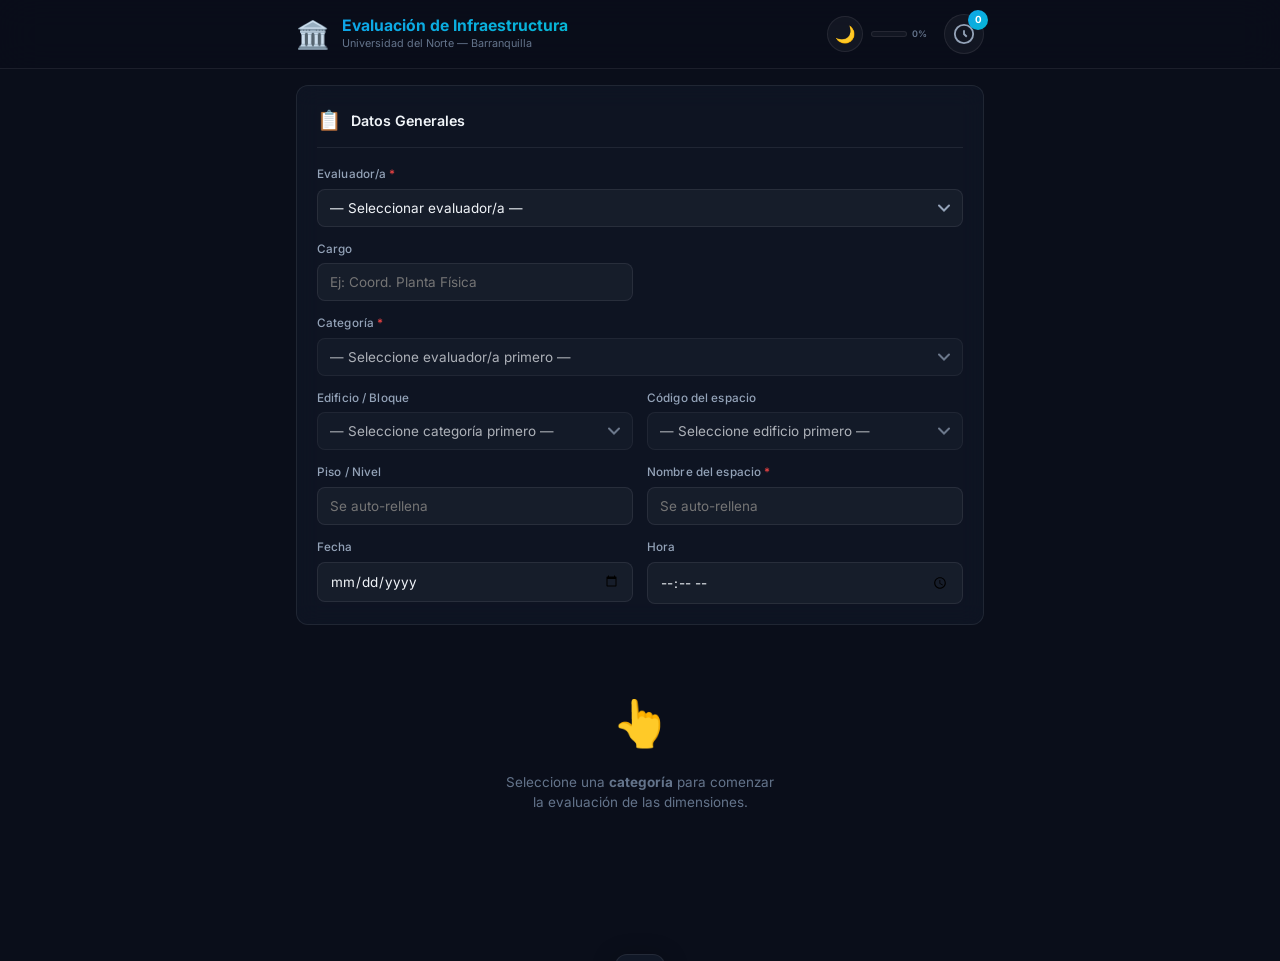
==== commit e4f80dea: "Feat: Habilitar edición de evaluaciones desde el historial" ====
--- a/index.html
+++ b/index.html
@@ -48,6 +48,7 @@
   --radius-sm: 8px;
   --shadow: 0 4px 24px rgba(0, 0, 0, 0.3);
   --transition: 0.2s cubic-bezier(0.4, 0, 0.2, 1);
+  --bg-header: rgba(10, 14, 26, 0.85);
 }
 
 [data-theme="light"] {
@@ -61,6 +62,7 @@
   --text-secondary: #475569;
   --text-muted: #94a3b8;
   --shadow: 0 4px 24px rgba(0, 0, 0, 0.08);
+  --bg-header: rgba(241, 245, 249, 0.85);
 }
 
 /* Theme Toggle */
@@ -87,7 +89,7 @@
 /* ===== Header ===== */
 .app-header {
   position: sticky; top: 0; z-index: 100;
-  background: rgba(10, 14, 26, 0.85);
+  background: var(--bg-header);
   backdrop-filter: blur(20px); -webkit-backdrop-filter: blur(20px);
   border-bottom: 1px solid var(--border);
 }
@@ -480,7 +482,38 @@
 }
 
 .history-delete:hover { color: var(--red); }
+
+.history-edit {
+  background: none; border: none; color: var(--text-muted);
+  cursor: pointer; padding: 4px; font-size: 1rem; transition: color var(--transition); flex-shrink: 0;
+}
+
+.history-edit:hover { color: var(--accent); }
+
 .history-empty { text-align: center; padding: 40px 0; color: var(--text-muted); font-size: 0.85rem; }
+
+/* ===== Edit Mode Banner ===== */
+.edit-banner {
+  display: flex; align-items: center; justify-content: space-between;
+  background: rgba(14, 165, 233, 0.08);
+  border: 1px solid var(--accent);
+  border-left: 5px solid var(--accent);
+  border-radius: var(--radius-sm);
+  padding: 12px 16px;
+  margin-bottom: 20px;
+  animation: slideDown var(--transition);
+}
+
+.edit-banner-content {
+  display: flex; align-items: center; gap: 8px;
+  color: var(--text-primary);
+  font-size: 0.88rem;
+}
+
+@keyframes slideDown {
+  from { transform: translateY(-10px); opacity: 0; }
+  to { transform: translateY(0); opacity: 1; }
+}
 
 /* ===== Toast ===== */
 .toast {
@@ -577,6 +610,7 @@
   .score-label { width: 40px; height: 36px; font-size: 0.8rem; }
   .header-brand h1 { font-size: 0.92rem; }
   .photo-thumb { width: 42px; height: 42px; }
+  input, select, textarea { font-size: 16px; } /* Evita zoom automático en Safari iOS */
 }
     /* === FIN_CSS === */
   </style>
@@ -609,6 +643,14 @@
   <!-- Main Form -->
   <main class="main-content">
     <form id="evalForm" autocomplete="off">
+      <!-- Banner de Edición -->
+      <div id="editBanner" class="edit-banner" style="display: none;">
+        <div class="edit-banner-content">
+          <span>✏️ <strong>Modo Edición:</strong> Actualizando <span id="editSpaceLabel"></span></span>
+        </div>
+        <button type="button" class="btn-sm btn-outline" id="btnCancelEdit">Cancelar</button>
+      </div>
+
       <!-- Section: General Data -->
       <section class="form-section">
         <div class="section-header">
@@ -1813,7 +1855,7 @@
 
 const STORAGE_KEY = "uninorte_evaluaciones_v2";
 const MAX_PHOTOS_PER_DIM = 2;
-const PHOTO_MAX_SIZE = 1024;   // Max dimension in pixels
+const PHOTO_MAX_SIZE = 800;   // Max dimension in pixels
 const PHOTO_QUALITY = 0.5;     // JPEG quality (0-1)
 const STORAGE_WARN_PCT = 80;   // Warn when storage is X% full
 
@@ -1884,6 +1926,7 @@
 let currentCatHasEspacios = false;
 // Track the currently filtered ESPACIOS for the selected evaluator
 let evaluadorEspacios = [];
+let editingEvaluationId = null;
 
 // ===== Init =====
 document.addEventListener("DOMContentLoaded", () => {
@@ -1979,6 +2022,7 @@
   codigoSelect.addEventListener("change", onCodigoChange);
   form.addEventListener("submit", onSubmit);
   form.addEventListener("reset", onReset);
+  document.getElementById("btnCancelEdit").addEventListener("click", cancelEditMode);
 
   // Theme toggle
   document.getElementById("btnTheme").addEventListener("click", toggleTheme);
@@ -2384,7 +2428,7 @@
   if (!row) return;
 
   // Remove existing thumbs
-  row.querySelectorAll('.photo-thumb').forEach(el => el.remove());
+  row.querySelectorAll('.photo-thumb-wrap').forEach(el => el.remove());
   const countEl = document.getElementById(`photoCount_${dimId}`);
 
   const photos = currentPhotos[dimId] || [];
@@ -2392,9 +2436,9 @@
 
   photos.forEach((src, idx) => {
     const thumb = document.createElement('div');
-    thumb.className = 'photo-thumb';
+    thumb.className = 'photo-thumb-wrap';
     thumb.innerHTML = `
-      <img src="${src}" onclick="openLightbox('${src}')" />
+      <img class="photo-thumb" src="${src}" onclick="openLightbox('${src}')" />
       <button type="button" class="photo-remove" onclick="removePhoto('${dimId}', ${idx})">×</button>
     `;
     row.appendChild(thumb);
@@ -2537,7 +2581,46 @@
 
   // Try to save
   const data = getStoredData();
-  data.unshift(evaluation);
+  const isEdit = editingEvaluationId !== null;
+  const evaluationId = isEdit ? editingEvaluationId : (Date.now().toString(36) + Math.random().toString(36).substr(2, 5));
+  const originalTimestamp = isEdit ? (data.find(item => item.id === editingEvaluationId)?.timestamp || new Date().toISOString()) : new Date().toISOString();
+
+  const evaluation = {
+    id: evaluationId,
+    codigo: codigoVal,
+    nombre,
+    categoria: catId,
+    categoriaName: cat.name,
+    categoriaIcon: cat.icon,
+    edificio: edificioVal,
+    piso: document.getElementById("piso").value.trim(),
+    fecha: document.getElementById("fecha").value,
+    hora: document.getElementById("hora").value,
+    evaluador,
+    cargo: document.getElementById("cargo").value.trim(),
+    scores,
+    photos: Object.keys(currentPhotos).length > 0 ? { ...currentPhotos } : {},
+    photoCount: totalPhotos,
+    promedio: parseFloat(avg.toFixed(2)),
+    clasificacion: cls.label,
+    color: cls.color,
+    observaciones: document.getElementById("observaciones").value.trim(),
+    acciones: document.getElementById("acciones").value.trim(),
+    percepcion: (() => { const r = document.querySelector('input[name="percepcion"]:checked'); return r ? parseInt(r.value) : null; })(),
+    mejoraria: document.getElementById("mejoraria") ? document.getElementById("mejoraria").value.trim() : '',
+    timestamp: originalTimestamp
+  };
+
+  if (isEdit) {
+    const idx = data.findIndex(item => item.id === editingEvaluationId);
+    if (idx !== -1) {
+      data[idx] = evaluation;
+    } else {
+      data.unshift(evaluation);
+    }
+  } else {
+    data.unshift(evaluation);
+  }
 
   try {
     localStorage.setItem(STORAGE_KEY, JSON.stringify(data));
@@ -2546,7 +2629,12 @@
     showToast("⚠️ Almacenamiento lleno. Guardando sin fotos...");
     evaluation.photos = {};
     evaluation.photoCount = 0;
-    data[0] = evaluation;
+    if (isEdit) {
+      const idx = data.findIndex(item => item.id === editingEvaluationId);
+      if (idx !== -1) data[idx] = evaluation;
+    } else {
+      data[0] = evaluation;
+    }
     try {
       localStorage.setItem(STORAGE_KEY, JSON.stringify(data));
     } catch (err2) {
@@ -2561,49 +2649,35 @@
   saveEvaluadorData();
 
   const photoMsg = totalPhotos > 0 ? ` (${totalPhotos} foto${totalPhotos > 1 ? 's' : ''})` : '';
-  showToast(`✅ Guardado: ${nombre} — ${cls.emoji} ${cls.label} (${avg.toFixed(2)})${photoMsg}`);
-
-  // Preserve evaluator and cargo across resets
-  const savedEvaluador = evaluadorSelect.value;
-  const savedCargo = cargoInput.value;
-
-  form.reset();
-  setDefaults();
-  resetCascade();
-
-  // Restore evaluator and re-trigger category population
-  evaluadorSelect.value = savedEvaluador;
-  cargoInput.value = savedCargo;
-  onEvaluadorChange(); // Re-populate categories for the evaluator
-
-  dimensionsSection.style.display = "none";
-  resultSection.style.display = "none";
-  obsSection.style.display = "none";
-  perceptionSection.style.display = "none";
-  perceptionText.textContent = '';
-  formActions.style.display = "none";
-  emptyState.style.display = "block";
+  const successMsg = isEdit ? `✅ Actualizado: ${nombre}` : `✅ Guardado: ${nombre} — ${cls.emoji} ${cls.label} (${avg.toFixed(2)})${photoMsg}`;
+  showToast(successMsg);
+
+  // Exit edit mode and reset form
+  cancelEditMode();
 }
 
 function onReset() {
-  currentPhotos = {};
-  const savedEvaluador = evaluadorSelect.value;
-  const savedCargo = cargoInput.value;
-  setTimeout(() => {
-    setDefaults();
-    resetCascade();
-    // Restore evaluator (form.reset clears all selects/inputs)
-    evaluadorSelect.value = savedEvaluador;
-    cargoInput.value = savedCargo;
-    onEvaluadorChange(); // Re-populate categories
-    dimensionsSection.style.display = "none";
-    resultSection.style.display = "none";
-    obsSection.style.display = "none";
-    perceptionSection.style.display = "none";
-    perceptionText.textContent = '';
-    formActions.style.display = "none";
-    emptyState.style.display = "block";
-  }, 10);
+  if (editingEvaluationId !== null) {
+    cancelEditMode();
+  } else {
+    currentPhotos = {};
+    const savedEvaluador = evaluadorSelect.value;
+    const savedCargo = cargoInput.value;
+    setTimeout(() => {
+      setDefaults();
+      resetCascade();
+      evaluadorSelect.value = savedEvaluador;
+      cargoInput.value = savedCargo;
+      onEvaluadorChange(); // Re-populate categories
+      dimensionsSection.style.display = "none";
+      resultSection.style.display = "none";
+      obsSection.style.display = "none";
+      perceptionSection.style.display = "none";
+      perceptionText.textContent = '';
+      formActions.style.display = "none";
+      emptyState.style.display = "block";
+    }, 10);
+  }
 }
 
 // ===== Storage =====
@@ -2679,16 +2753,20 @@
     const item = document.createElement("div");
     item.className = "history-item";
     item.innerHTML = `
-      <div class="history-item-header">
-        <span class="history-item-name">${ev.categoriaIcon || ''} ${ev.nombre || ev.codigo}</span>
-        <span class="history-item-score" style="background:${cls.color}22;color:${cls.color}">${cls.emoji} ${ev.promedio.toFixed(2)}</span>
+      <div class="history-info">
+        <div class="history-name">${ev.categoriaIcon || ''} ${ev.nombre || ev.codigo}</div>
+        <div class="history-meta">
+          ${ev.edificio ? ev.edificio + ' · ' : ''}${ev.categoriaName || ''} · ${ev.fecha}
+          ${ev.photoCount ? ` · <span class="history-photos">📷 ${ev.photoCount}</span>` : ''}
+        </div>
+        <div class="history-meta" style="font-size:0.68rem;opacity:0.7;margin-top:1px;">
+          👤 ${ev.evaluador || ''}
+        </div>
       </div>
-      <div class="history-item-meta">
-        ${ev.edificio ? ev.edificio + ' · ' : ''}${ev.categoriaName || ''} · ${ev.fecha}${ev.photoCount ? ` · 📷${ev.photoCount}` : ''}
+      <div class="history-score" style="background:${cls.color}22;color:${cls.color}">
+        ${ev.promedio.toFixed(2)}
       </div>
-      <div class="history-item-meta" style="font-size:0.7rem;opacity:0.6">
-        ${ev.evaluador || ''}
-      </div>
+      <button class="history-edit" onclick="editEvaluation('${ev.id}')" title="Editar">✏️</button>
       <button class="history-delete" onclick="deleteEvaluation('${ev.id}')">🗑️</button>
     `;
     historyList.appendChild(item);
@@ -2929,6 +3007,162 @@
   toast.classList.add("show");
   setTimeout(() => toast.classList.remove("show"), 3500);
 }
+
+// ===== Edit Mode =====
+function editEvaluation(id) {
+  const data = getStoredData();
+  const ev = data.find(item => item.id === id);
+  if (!ev) {
+    showToast("❌ No se encontró la evaluación");
+    return;
+  }
+
+  // Set edit state
+  editingEvaluationId = id;
+
+  // Show banner
+  const editBanner = document.getElementById("editBanner");
+  const editSpaceLabel = document.getElementById("editSpaceLabel");
+  if (editBanner && editSpaceLabel) {
+    editSpaceLabel.textContent = ev.nombre || ev.codigo || "Espacio sin nombre";
+    editBanner.style.display = "flex";
+  }
+
+  // Change submit button text
+  const btnSave = document.getElementById("btnSave");
+  if (btnSave) {
+    btnSave.innerHTML = `
+      <svg width="20" height="20" viewBox="0 0 24 24" fill="none" stroke="currentColor" stroke-width="2"><path d="M19 21H5a2 2 0 0 1-2-2V5a2 2 0 0 1 2-2h11l5 5v11a2 2 0 0 1-2 2z"/><polyline points="17 21 17 13 7 13 7 21"/><polyline points="7 3 7 8 15 8"/></svg>
+      Actualizar Evaluación
+    `;
+  }
+
+  // Close history drawer
+  closeDrawer();
+
+  // Load General Data
+  evaluadorSelect.value = ev.evaluador || "";
+  // Force evaluation list filter
+  onEvaluadorChange();
+
+  // Cargo
+  cargoInput.value = ev.cargo || "";
+
+  // Category
+  categoriaSelect.value = ev.categoria || "";
+  onCategoryChange();
+
+  // Edificio & Código
+  const edificioEl = document.getElementById("edificio");
+  if (edificioEl) {
+    edificioEl.value = ev.edificio || "";
+    if (edificioEl.tagName === 'SELECT') {
+      onEdificioChange();
+    }
+  }
+
+  const codigoEl = document.getElementById("codigo");
+  if (codigoEl) {
+    codigoEl.value = ev.codigo || "";
+    if (codigoEl.tagName === 'SELECT') {
+      onCodigoChange();
+    }
+  }
+
+  // Floor and Name
+  pisoInput.value = ev.piso || "";
+  nombreInput.value = ev.nombre || "";
+
+  // Date and Time
+  document.getElementById("fecha").value = ev.fecha || "";
+  document.getElementById("hora").value = ev.hora || "";
+
+  // Load scores for dimensions
+  const cat = CATEGORIES.find(c => c.id === ev.categoria);
+  if (cat) {
+    cat.dimensions.forEach(dim => {
+      const score = ev.scores?.[dim.id];
+      if (score !== undefined) {
+        const radioVal = (score === "N/A" || score === "na") ? "na" : score;
+        const radio = document.querySelector(`input[name="dim_${dim.id}"][value="${radioVal}"]`);
+        if (radio) {
+          radio.checked = true;
+          // Trigger change event manually to update badge colors
+          radio.dispatchEvent(new Event('change'));
+        }
+      }
+    });
+  }
+
+  // Observations & Actions & Suggestions
+  document.getElementById("observaciones").value = ev.observaciones || "";
+  if (document.getElementById("acciones")) {
+    document.getElementById("acciones").value = ev.acciones || "";
+  }
+  if (document.getElementById("mejoraria")) {
+    document.getElementById("mejoraria").value = ev.mejoraria || "";
+  }
+
+  // Perception radio button
+  if (ev.percepcion !== undefined && ev.percepcion !== null) {
+    const radio = document.querySelector(`input[name="percepcion"][value="${ev.percepcion}"]`);
+    if (radio) {
+      radio.checked = true;
+      radio.dispatchEvent(new Event('change'));
+    }
+  } else {
+    document.querySelectorAll('input[name="percepcion"]').forEach(r => r.checked = false);
+    document.getElementById("perceptionText").textContent = "";
+  }
+
+  // Photos
+  currentPhotos = ev.photos ? JSON.parse(JSON.stringify(ev.photos)) : {};
+  if (cat) {
+    cat.dimensions.forEach(dim => {
+      renderPhotoThumbs(dim.id);
+    });
+  }
+
+  // Scroll to top
+  window.scrollTo({ top: 0, behavior: "smooth" });
+}
+
+function cancelEditMode() {
+  editingEvaluationId = null;
+
+  // Hide banner
+  const editBanner = document.getElementById("editBanner");
+  if (editBanner) editBanner.style.display = "none";
+
+  // Revert submit button text
+  const btnSave = document.getElementById("btnSave");
+  if (btnSave) {
+    btnSave.innerHTML = `
+      <svg width="20" height="20" viewBox="0 0 24 24" fill="none" stroke="currentColor" stroke-width="2"><path d="M19 21H5a2 2 0 0 1-2-2V5a2 2 0 0 1 2-2h11l5 5v11a2 2 0 0 1-2 2z"/><polyline points="17 21 17 13 7 13 7 21"/><polyline points="7 3 7 8 15 8"/></svg>
+      Guardar Evaluación
+    `;
+  }
+
+  // Reset form but preserve evaluator
+  const savedEvaluador = evaluadorSelect.value;
+  const savedCargo = cargoInput.value;
+
+  form.reset();
+  setDefaults();
+  resetCascade();
+
+  evaluadorSelect.value = savedEvaluador;
+  cargoInput.value = savedCargo;
+  onEvaluadorChange();
+
+  dimensionsSection.style.display = "none";
+  resultSection.style.display = "none";
+  obsSection.style.display = "none";
+  perceptionSection.style.display = "none";
+  perceptionText.textContent = '';
+  formActions.style.display = "none";
+  emptyState.style.display = "block";
+}
     // === FIN_APP ===
   </script>
 </body>
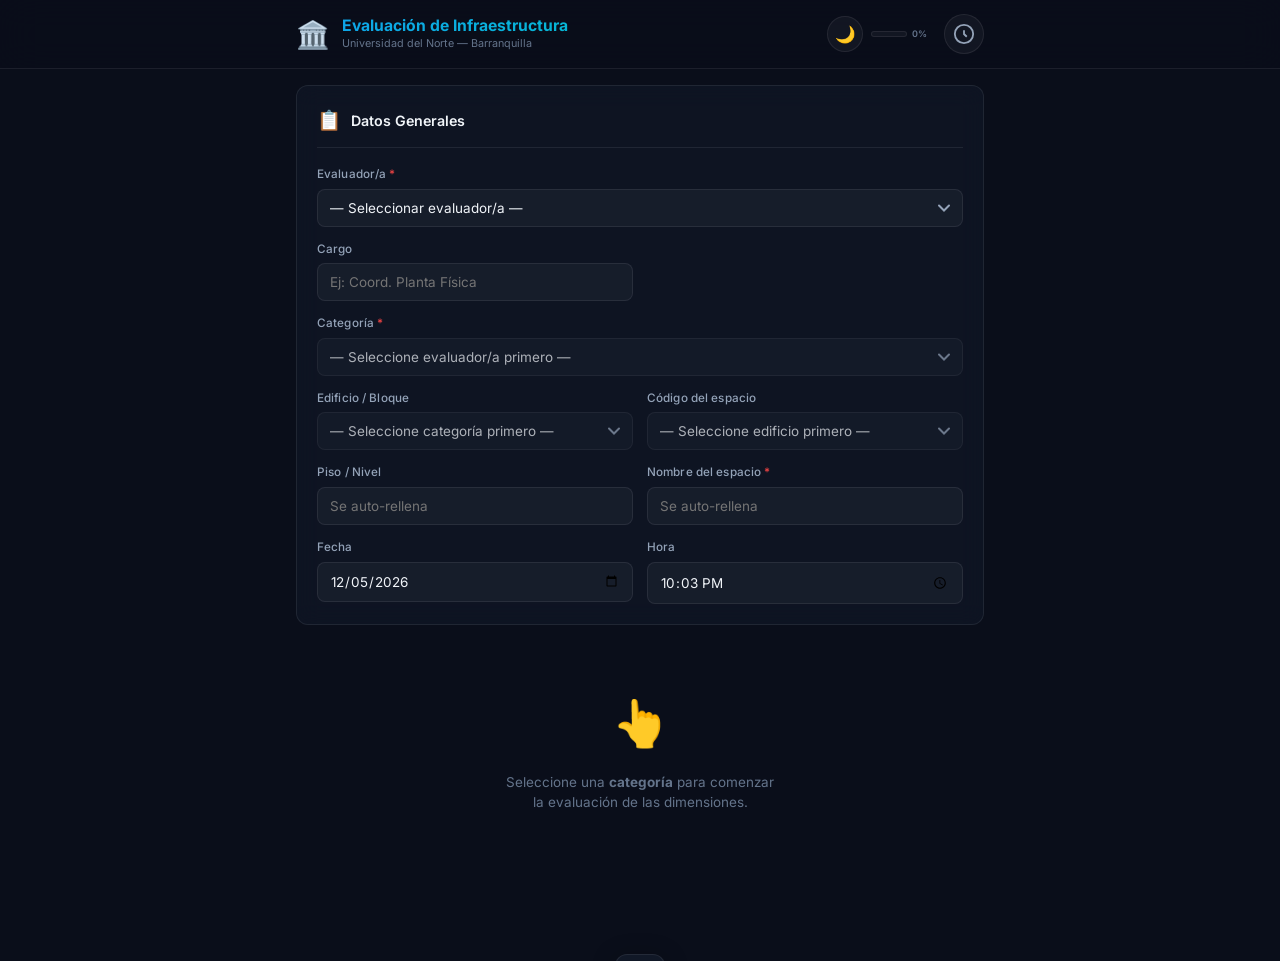
==== commit 9d6c86a1: "Fix: Eliminar declaración de variable duplicada en onSubmit" ====
--- a/index.html
+++ b/index.html
@@ -1888,8 +1888,8 @@
 const form = document.getElementById("evalForm");
 const evaluadorSelect = document.getElementById("evaluador");
 const categoriaSelect = document.getElementById("categoria");
-const edificioSelect = document.getElementById("edificio");
-const codigoSelect = document.getElementById("codigo");
+let edificioSelect = document.getElementById("edificio");
+let codigoSelect = document.getElementById("codigo");
 const pisoInput = document.getElementById("piso");
 const nombreInput = document.getElementById("nombre");
 const cargoInput = document.getElementById("cargo");
@@ -2269,6 +2269,13 @@
   input.id = fieldId;
   input.placeholder = placeholder;
   if (existing) existing.replaceWith(input);
+
+  // Update global reference
+  if (fieldId === 'edificio') {
+    edificioSelect = input;
+  } else if (fieldId === 'codigo') {
+    codigoSelect = input;
+  }
 }
 
 // Restore a text <input> back to a <select>
@@ -2285,10 +2292,13 @@
   select.disabled = true;
   select.innerHTML = `<option value="">${defaultText}</option>`;
   if (existing) existing.replaceWith(select);
-  // Re-bind event listener
+
+  // Update global reference and re-bind event listener
   if (fieldId === 'edificio') {
+    edificioSelect = select;
     select.addEventListener('change', onEdificioChange);
   } else if (fieldId === 'codigo') {
+    codigoSelect = select;
     select.addEventListener('change', onCodigoChange);
   }
 }
@@ -2552,33 +2562,6 @@
   const edificioEl = document.getElementById("edificio");
   const codigoVal = codigoEl ? codigoEl.value.trim() : '';
   const edificioVal = edificioEl ? edificioEl.value.trim() : '';
-
-  const evaluation = {
-    id: Date.now().toString(36) + Math.random().toString(36).substr(2, 5),
-    codigo: codigoVal,
-    nombre,
-    categoria: catId,
-    categoriaName: cat.name,
-    categoriaIcon: cat.icon,
-    edificio: edificioVal,
-    piso: document.getElementById("piso").value.trim(),
-    fecha: document.getElementById("fecha").value,
-    hora: document.getElementById("hora").value,
-    evaluador,
-    cargo: document.getElementById("cargo").value.trim(),
-    scores,
-    photos: Object.keys(currentPhotos).length > 0 ? { ...currentPhotos } : {},
-    photoCount: totalPhotos,
-    promedio: parseFloat(avg.toFixed(2)),
-    clasificacion: cls.label,
-    color: cls.color,
-    observaciones: document.getElementById("observaciones").value.trim(),
-    acciones: document.getElementById("acciones").value.trim(),
-    percepcion: (() => { const r = document.querySelector('input[name="percepcion"]:checked'); return r ? parseInt(r.value) : null; })(),
-    mejoraria: document.getElementById("mejoraria") ? document.getElementById("mejoraria").value.trim() : '',
-    timestamp: new Date().toISOString()
-  };
-
   // Try to save
   const data = getStoredData();
   const isEdit = editingEvaluationId !== null;
@@ -3002,10 +2985,15 @@
 }
 
 // ===== Toast =====
+let toastTimeout = null;
 function showToast(message) {
+  if (toastTimeout) clearTimeout(toastTimeout);
   toast.textContent = message;
   toast.classList.add("show");
-  setTimeout(() => toast.classList.remove("show"), 3500);
+  toastTimeout = setTimeout(() => {
+    toast.classList.remove("show");
+    toastTimeout = null;
+  }, 3500);
 }
 
 // ===== Edit Mode =====
